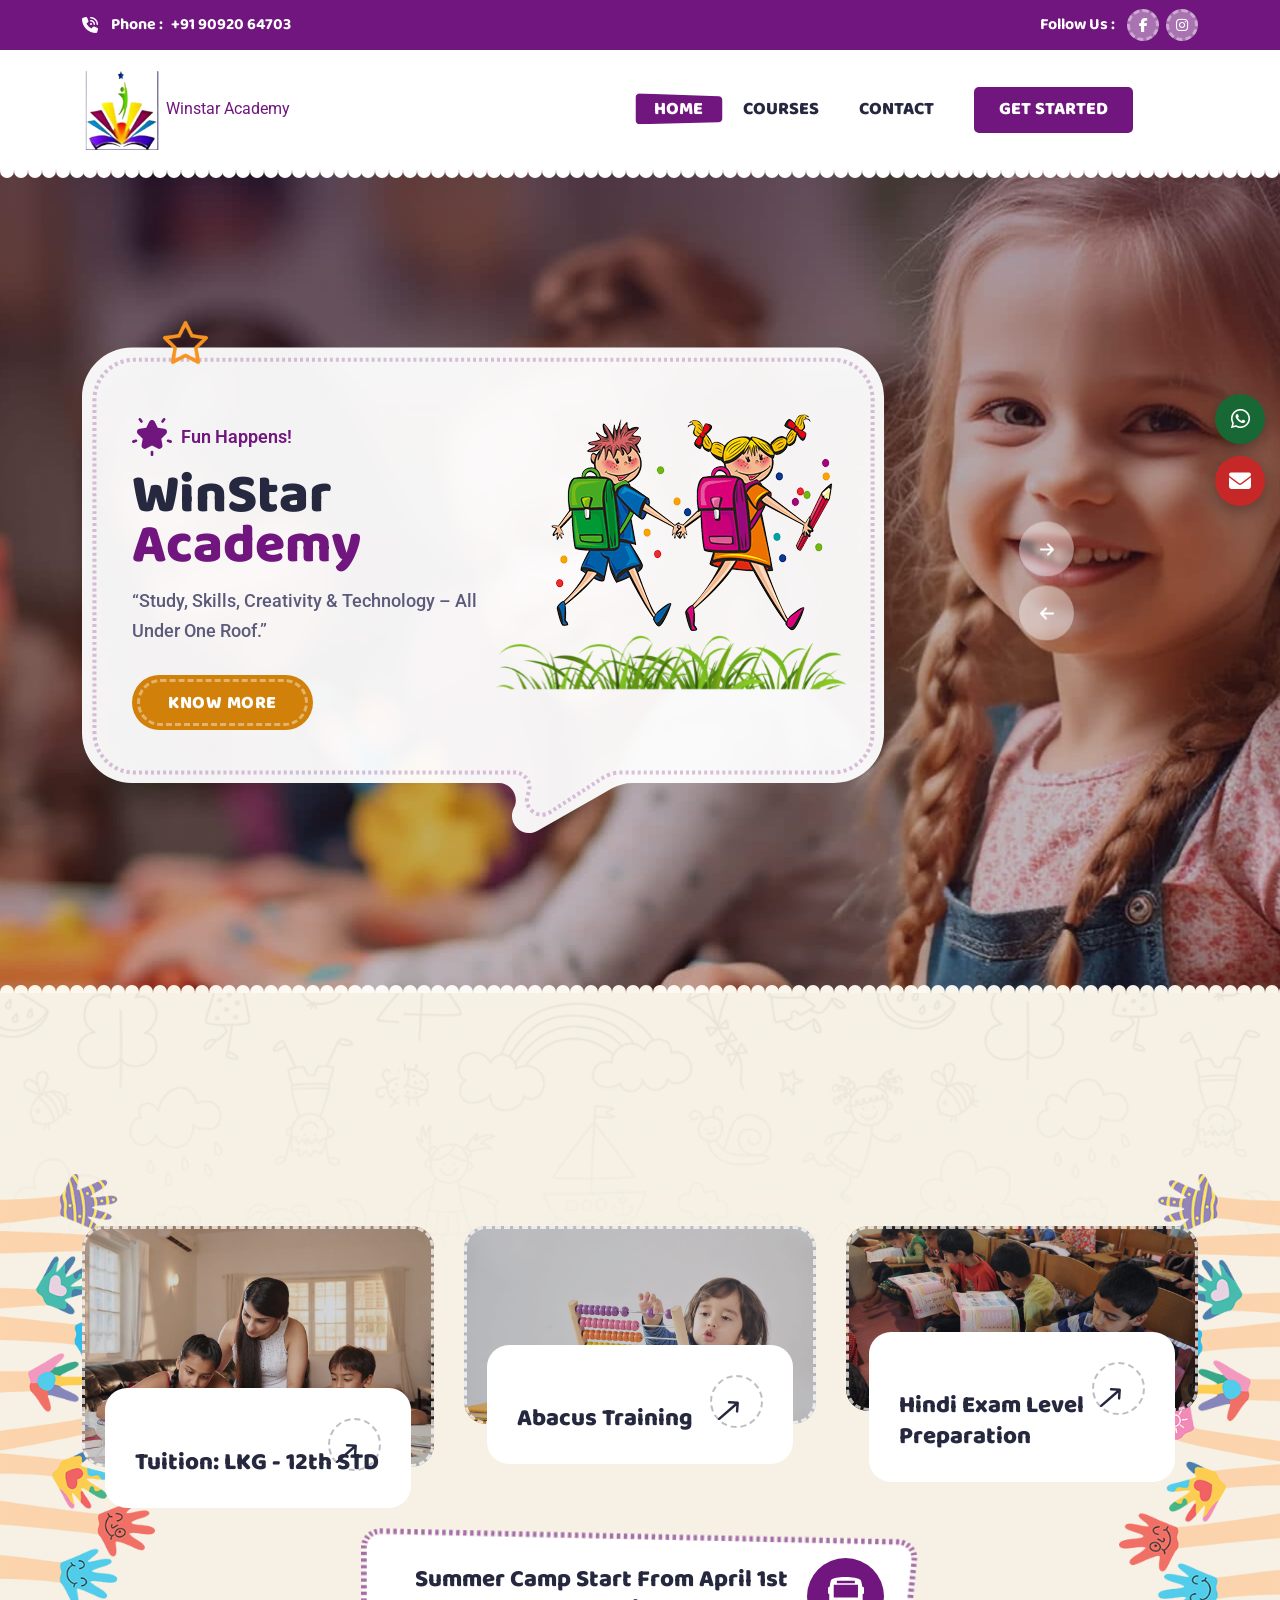
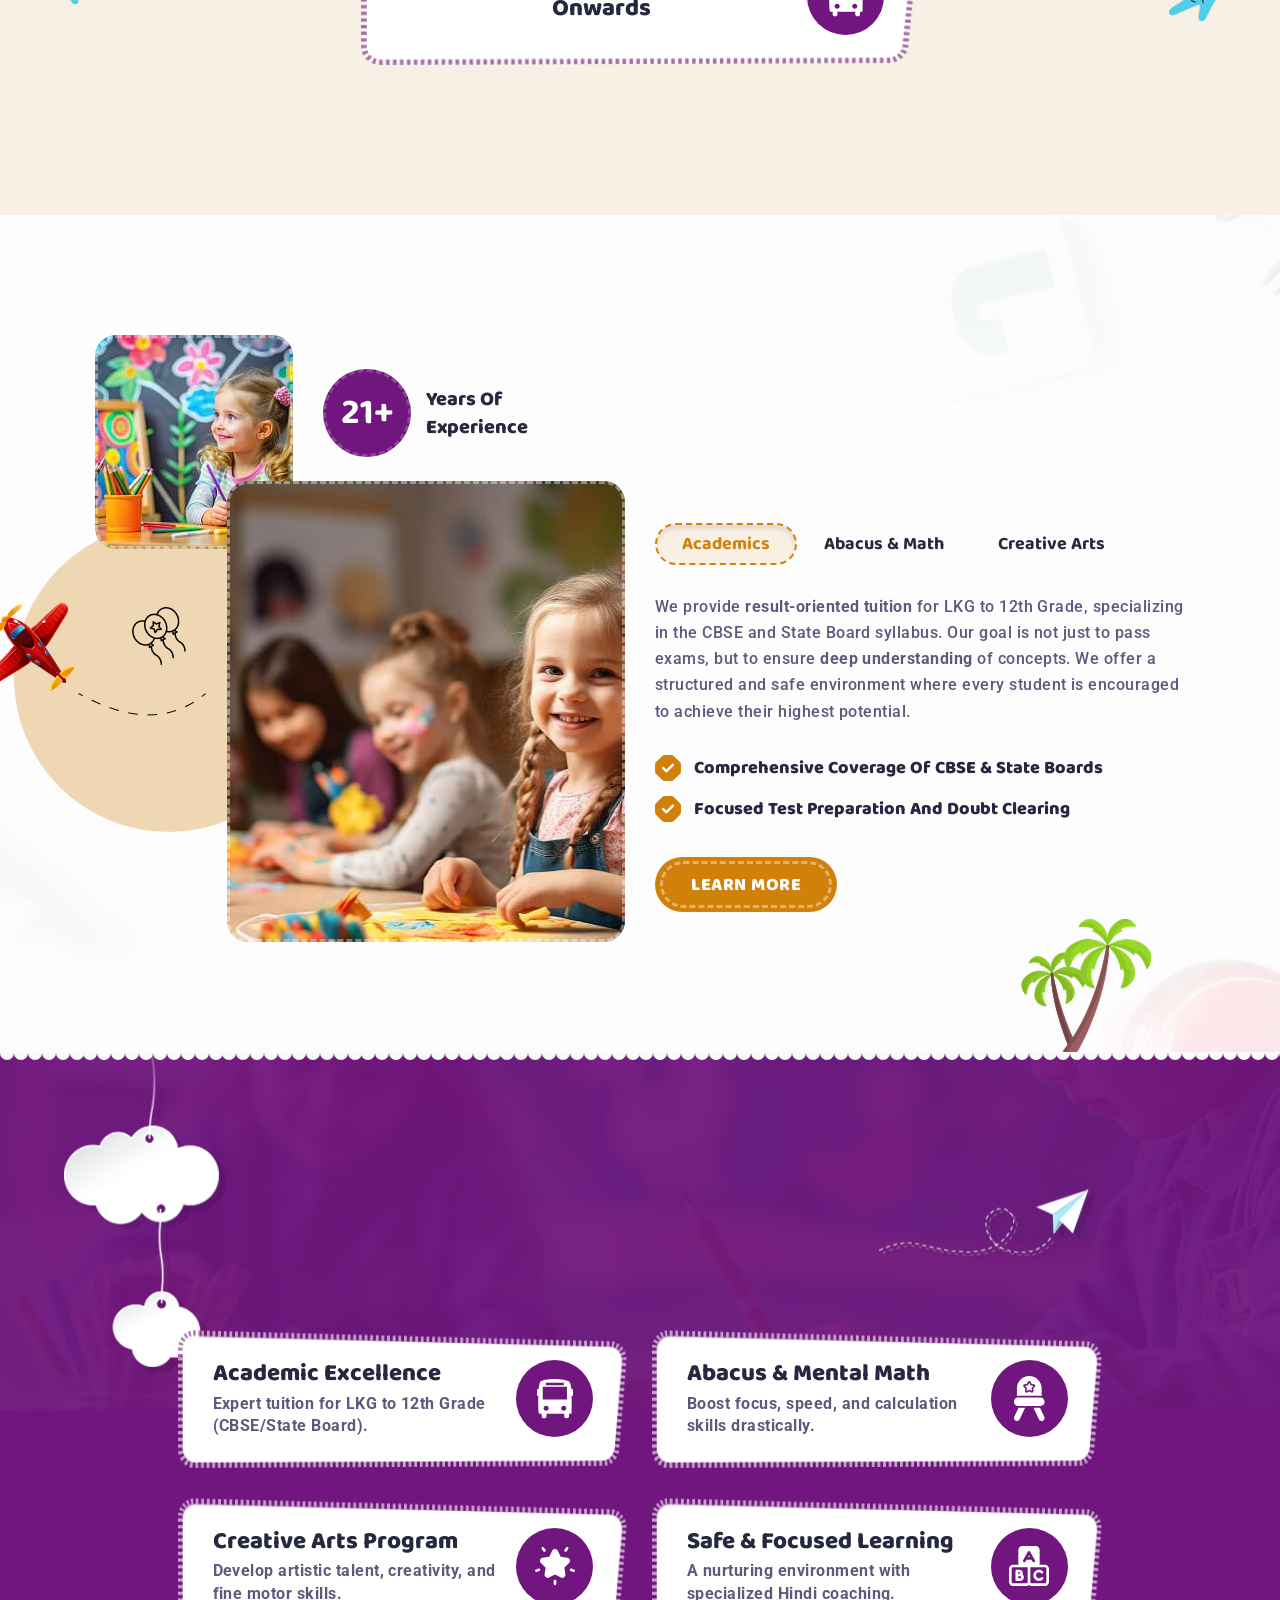
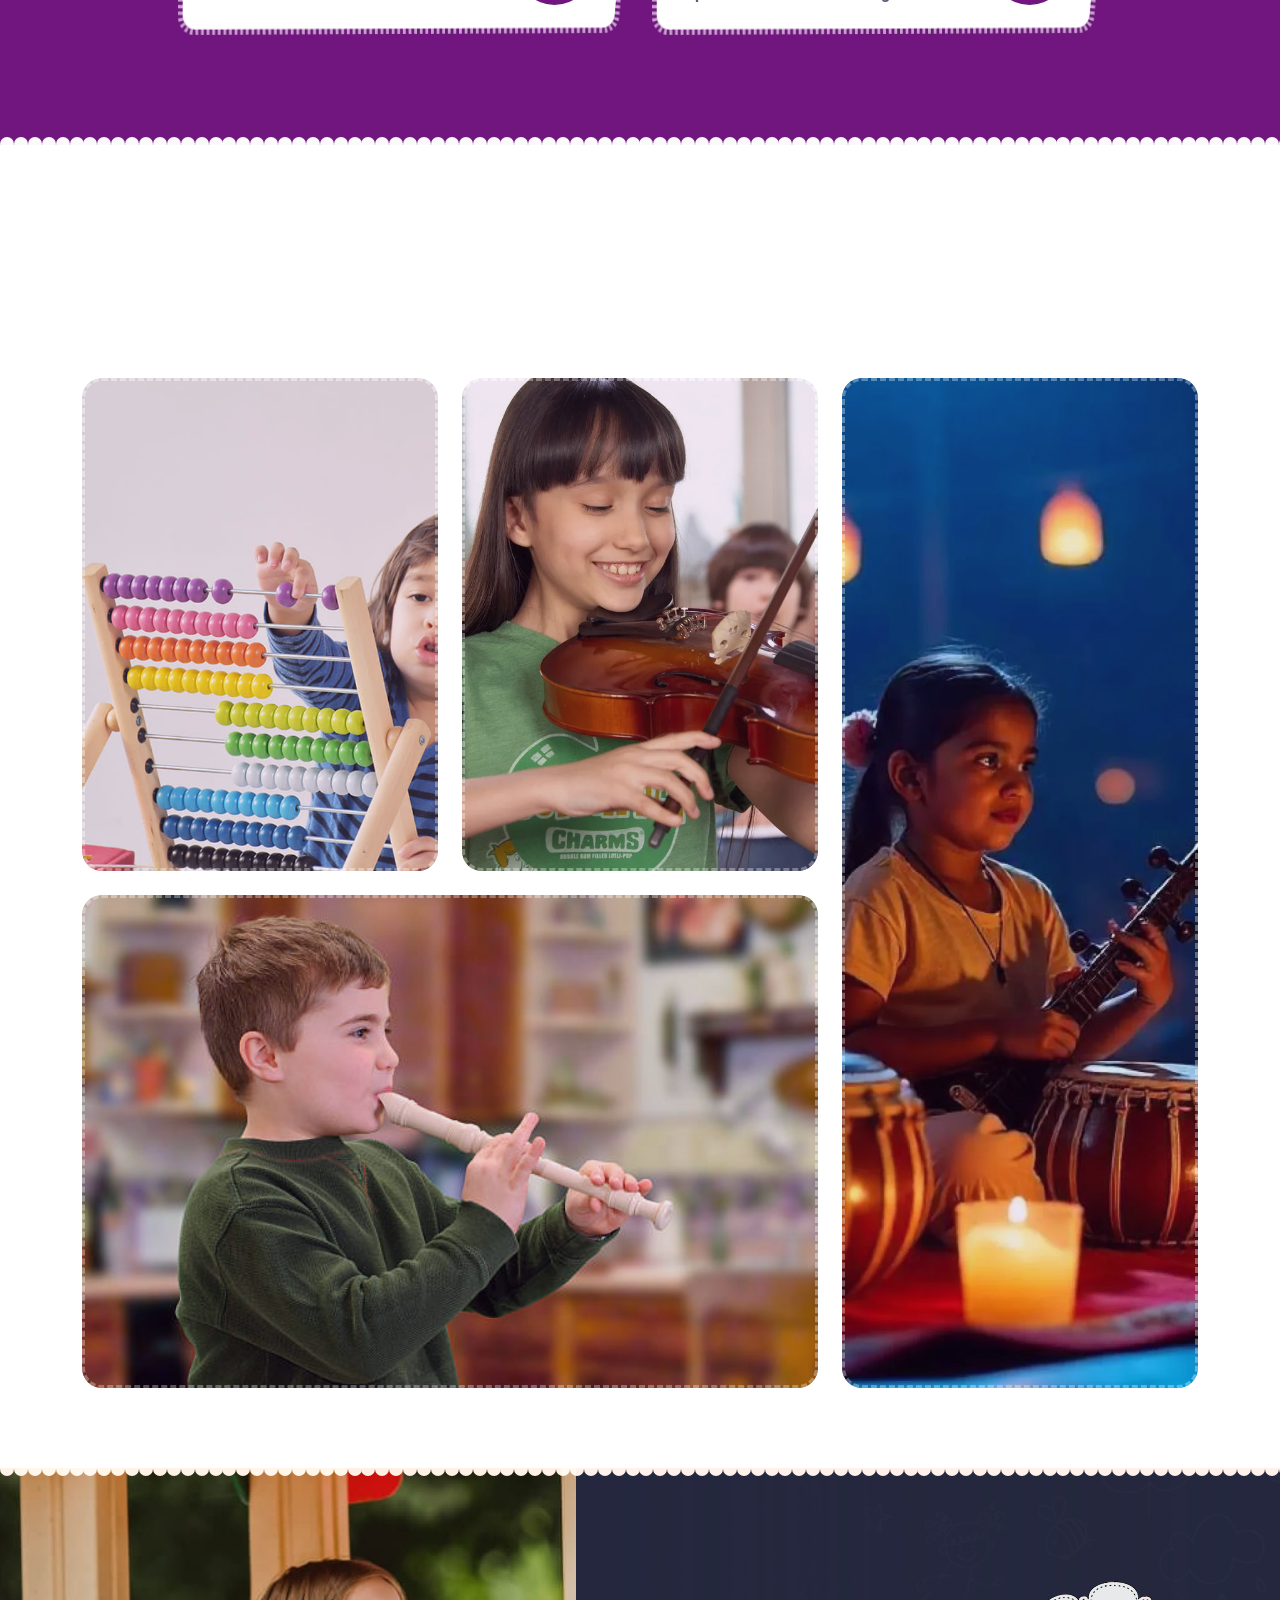
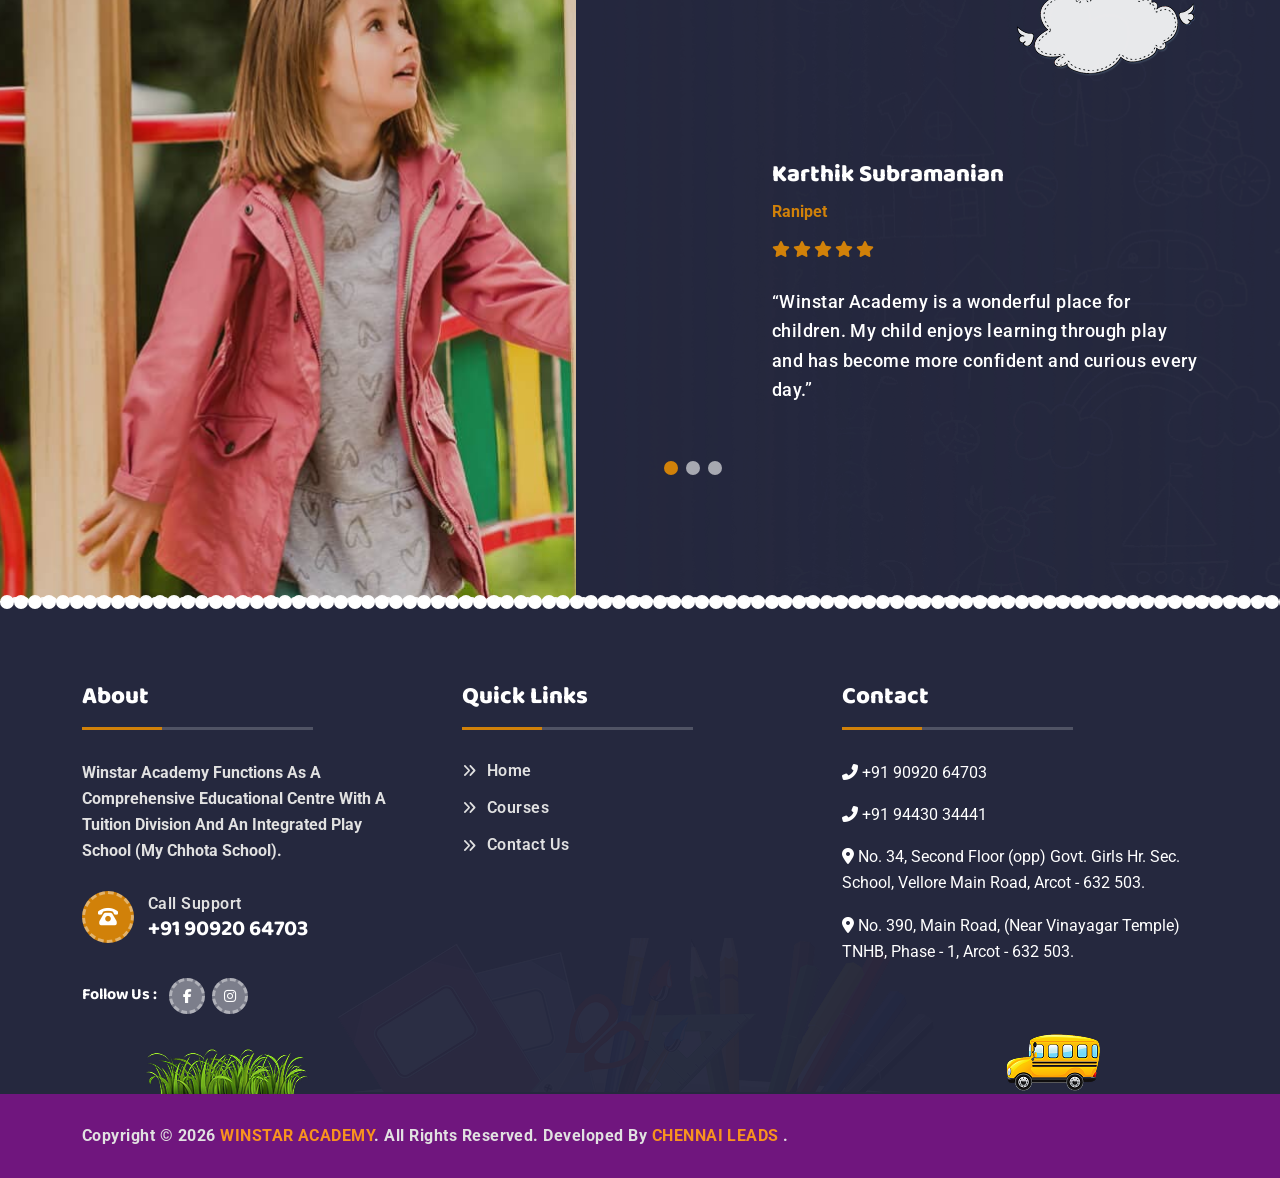
==== index.html @ 358c481d "Update index.html" ====
<!DOCTYPE html>
<html class="no-js" lang="zxx">


<!-- Mirrored from html.vecurosoft.com/toddly/demo/about.html by HTTrack Website Copier/3.x [XR&CO'2014], Fri, 07 Nov 2025 06:05:50 GMT -->
<head>
  <meta charset="utf-8">
  <meta http-equiv="x-ua-compatible" content="ie=edge">
  <title>
   Winstar Academy
  </title>
  <meta name="author" content="">
  <meta name="description" content="">
  <meta name="keywords" content="">
  <meta name="robots" content="">
  <!-- Mobile Specific Metas -->
  <meta name="viewport" content="width=device-width, initial-scale=1, shrink-to-fit=no">
  <!-- Favicons - Place favicon.ico in the root directory -->
 <link rel="icon" href="assets/img/new/favicon.ico" type="image/png">


  <!--==============================
	  Google Fonts
	============================== -->
  <link rel="preconnect" href="https://fonts.googleapis.com/">
  <link rel="preconnect" href="https://fonts.gstatic.com/" crossorigin>
  <link href="https://fonts.googleapis.com/css2?family=Amatic+SC:wght@400;700&amp;family=Baloo+2:wght@400..800&amp;family=Roboto:ital,wght@0,100..900;1,100..900&amp;display=swap" rel="stylesheet">
  <!--==============================
	    All CSS File
	============================== -->
  <!-- Bootstrap -->
  <link rel="stylesheet" href="assets/css/bootstrap.min.css">
  <!-- Fontawesome Icon -->
  <link rel="stylesheet" href="assets/css/fontawesome.min.css">
  <!-- Magnific Popup -->
  <link rel="stylesheet" href="assets/css/magnific-popup.min.css">
  <!-- Slick Slider -->
  <link rel="stylesheet" href="assets/css/swiper-bundle.css">
  <!-- animate css -->
  <link rel="stylesheet" href="assets/css/animate.min.css">
  <!-- Theme Custom CSS -->
  <link rel="stylesheet" href="assets/css/style.css">
  <style>
 .floating-contact {
  position: fixed;
  right: 15px;
  top: 50%;
  transform: translateY(-50%);
  z-index: 9999;

  display: flex;
  flex-direction: column;
  align-items: center;
  gap: 12px;
}

/* Buttons */
.contact-btn {
  width: 50px;
  height: 50px;
  border-radius: 50%;
  border: none;
  cursor: pointer;

  display: flex;
  align-items: center;
  justify-content: center;

  color: #fff;
  font-size: 22px;
  box-shadow: 0 6px 16px rgba(0,0,0,0.3);
}

.whatsapp { background: #176835; }
.call { background: #c62828; }

/* Floating Enquiry Box */
.enquiry-float {
  position: fixed;
  right: 20px;
  width: 260px;
  background: #fff;
  padding: 15px;
  border-radius: 10px;
  box-shadow: 0 10px 30px rgba(0,0,0,0.15);
  z-index: 9999;
    display: none;
}
/* Form */
.enquiry-float form h4 {
  margin-bottom: 10px;
  text-align: center;
}

.enquiry-float input,
.enquiry-float textarea {
  width: 100%;
  padding: 8px;
  margin-bottom: 8px;
  border: 1px solid #ccc;
  border-radius: 4px;
}

.enquiry-btn {
  width: 100%;
  background: #e63946;
  color: #fff;
  border: none;
  padding: 10px;
  border-radius: 5px;
  cursor: pointer;
  font-size: 15px;
}

.enquiry-btn:hover {
  background: #c92f3c;
}
</style>
</head>


<body>
  
<div class="floating-contact">
  <!-- WhatsApp -->
  <a href="https://wa.me/919092064703" target="_blank" class="contact-btn whatsapp">
    <i class="fab fa-whatsapp"></i>
  </a>

  <!-- Call -->
  <button class="contact-btn call" id="callToggle">
    <i class="fas fa-envelope"></i>
  </button>

  <!-- Enquiry Form -->
  <div class="enquiry-float" id="enquiryBox">
  <form>
    <h4>Quick Enquiry</h4>

    <input type="text" placeholder="Name" required>
    <input type="email" placeholder="Email" required>
    <input type="tel" placeholder="Phone" required>
    <textarea placeholder="Message" rows="3" required></textarea>

    <button type="submit" class="enquiry-btn">Submit</button>
  </form>
</div>

</div>

</head>

<body>
  


  <div class="vs-menu-wrapper">
    <div class="vs-menu-area text-center">
      <div class="mobile-logo">
  <a href="index.html"><img src="assets/img/new/logo.png" alt="Toddly" width="80px" class="logo"></a>
        <button class="vs-menu-toggle">
          <i class="fa-solid fa-xmark"></i>
        </button>
      </div>
    
      <div class="vs-mobile-menu">
        <ul>
          <li class="menu-item-has-children">
            <a class="vs-svg-assets" href="index.html">
              Home
            
            </a>
            
          </li>
            <li class="menu-item-has-children">
            <a class="vs-svg-assets" href="courses.html">
      Courses
            
            </a>
            
          </li>
            <li class="menu-item-has-children">
            <a class="vs-svg-assets" href="contact.html">
              Contact 
            
            </a>
            
          </li>
          
        </ul>
      </div>
      <div class="px-20 py-20">
        <div class="sidemenu-contact style2">
          <ul>
            <li>
              <a href="tel:+919092064703" class="sidemenu-link"> +91 90920 64703</a>
            </li>
        
           
          </ul>
        </div>
        <div class="footer-social mb-20">
          <a href="#"><i class="fab fa-facebook-f"></i></a>
       
          <a href="https://www.instagram.com/winstaracademyarcot/?utm_source=ig_web_button_share_sheet"><i class="fab fa-instagram"></i></a>
          
        </div>
       
      </div>
    </div>
  </div>
 
         
        </div>
      </div>
    </div>
  </div>
  
  <header class="vs-header">
    <!-- Header Element -->
    <div class="vs-balls"></div>
    <!-- Header Top -->
 <div class="vs-header__top">
      <div class="container container--custom">
        <div class="row align-items-center justify-content-between gy-1 text-center text-lg-start">
          <div class="col-lg-auto d-none d-lg-block">
            <div class="d-flex align-items-center flex-wrap gap-4">
              <div class="vs-header__info">
                <i class="fa-solid fa-phone-volume"></i>
                <span> Phone : <a href="tel:+919092064703"> +91 90920 64703</a></span>
              </div>
              
            </div>
          </div>
			
          <div class="col-lg-auto">
            <div class="social-style">
              <span class="social-style__label">follow us :</span>
              <a href="#"><i class="fab fa-facebook-f"></i></a>
              <a href="https://www.instagram.com/winstaracademyarcot/?utm_source=ig_web_button_share_sheet"><i class="fab fa-instagram"></i></a>
       
            </div>
          </div>
        </div>
      </div>
    </div>
    <div class="sticky-wrapper">
      <div class="sticky-active">
        <div class="container container--custom">
          <div class="row justify-content-between align-items-center">
            <div class="col">
              <div class="vs-header__logo">
                <a href="index.html"><img src="assets/img/new/logo.png" alt="Toddly" width="80px" class="logo"> Winstar Academy</a>
              </div>
            </div>
            <div class="col-auto">
              <nav class="main-menu d-none d-lg-block">
                <ul>
                  <li class="menu-item-has-children">
                    <a class="vs-svg-assets" href="index.html">
                      Home
                       <svg xmlns="http://www.w3.org/2000/svg" width="87" height="31" viewBox="0 0 87 31" fill="none">
                        <path d="M0 4.14031C0 1.87713 1.87602 0.0646902 4.13785 0.142684L83.1379 2.86682C85.2921 2.94111 87 4.70896 87 6.86445V25.0909C87 27.2642 85.2647 29.0399 83.0919 29.0898L4.09193 30.9059C1.84739 30.9575 0 29.1521 0 26.907V4.14031Z" fill="#70167E"></path>
                      </svg>
                    </a>
                  
                  </li>
                     <li class="menu-item-has-children">
                    <a class="vs-svg-assets" href="courses.html">
                    Courses
                       <svg xmlns="http://www.w3.org/2000/svg" width="87" height="31" viewBox="0 0 87 31" fill="none">
                        <path d="M0 4.14031C0 1.87713 1.87602 0.0646902 4.13785 0.142684L83.1379 2.86682C85.2921 2.94111 87 4.70896 87 6.86445V25.0909C87 27.2642 85.2647 29.0399 83.0919 29.0898L4.09193 30.9059C1.84739 30.9575 0 29.1521 0 26.907V4.14031Z" fill="#70167E"></path>
                      </svg>
                    </a>
                  
                  </li>
                     <li class="menu-item-has-children">
                    <a class="vs-svg-assets" href="contact.html">
                    Contact
                       <svg xmlns="http://www.w3.org/2000/svg" width="87" height="31" viewBox="0 0 87 31" fill="none">
                        <path d="M0 4.14031C0 1.87713 1.87602 0.0646902 4.13785 0.142684L83.1379 2.86682C85.2921 2.94111 87 4.70896 87 6.86445V25.0909C87 27.2642 85.2647 29.0399 83.0919 29.0898L4.09193 30.9059C1.84739 30.9575 0 29.1521 0 26.907V4.14031Z" fill="#70167E"></path>
                      </svg>
                    </a>
                  
                  </li>
                  <li class="menu-item-get-started">
    <a class="get-started-btn" href="contact.html">Get Started</a>
</li>
                </ul>
              </nav>
            </div>
            <div class="col-auto">
              <div class="vs-header__action">
                <div class="d-none d-md-inline-flex align-items-center">
                  <!-- <button class="searchBoxTggler">
                    <i class="far fa-search"></i>
                  </button> -->
                </div>
                <div class="d-none d-xxl-inline-flex">
             
                </div>
                <!-- <div class="d-none d-lg-inline-flex align-items-center">
                  <button class="sideMenuToggler">
                    <svg width="31" height="23" viewBox="0 0 31 23" fill="none" xmlns="http://www.w3.org/2000/svg">
                      <path d="M2.9165 4.5H28.4165C29.6594 4.5 30.6665 3.49292 30.6665 2.25C30.6665 1.00708 29.6594 0 28.4165 0H2.9165C1.67358 0 0.666504 1.00708 0.666504 2.25C0.666504 3.49292 1.67358 4.5 2.9165 4.5Z" fill="currentColor" />
                      <path d="M28.4165 9H2.9165C1.67358 9 0.666504 10.0071 0.666504 11.25C0.666504 12.4929 1.67358 13.5 2.9165 13.5H28.4165C29.6594 13.5 30.6665 12.4929 30.6665 11.25C30.6665 10.0071 29.6594 9 28.4165 9Z" fill="currentColor" />
                      <path d="M28.4165 18H2.9165C1.67358 18 0.666504 19.0071 0.666504 20.25C0.666504 21.4929 1.67358 22.5 2.9165 22.5H28.4165C29.6594 22.5 30.6665 21.4929 30.6665 20.25C30.6665 19.0071 29.6594 18 28.4165 18Z" fill="currentColor" />
                    </svg>
                  </button>
                </div> -->
                <button class="vs-menu-toggle style2 d-inline-block d-lg-none">
                  <i class="fal fa-bars"></i>
                </button>
              </div>
            </div>
          </div>
        </div>
      </div>
    </div>
  </header>
  <main class="vs-main">
    <!-- Hero -->
    <section class="vs-hero overflow-hidden z-index-common parallax-wrap">
      <div class="vs-hero__ele1">
        <img class="parallax-element" src="assets/img/hero/h1-ele-1-1.svg" alt="ele">
      </div>
      <div class="swiper vs-hero__active--zoom">
        <div class="swiper-wrapper">
 <div class="swiper-slide">
            <div class="vs-hero__bg vs-hero__bg--zoom" data-bg-src="assets/img/hero/banner-1-1.jpg"></div>
            <div class="container container--custom">
              <div class="vs-hero__content">
                <div class="vs-hero__shape">
                  <div class="vs-hero__shape--bg vs-hero__anim" data-bg-src="assets/img/hero/hero-shape-1.svg"></div>
                  <span class="vs-hero__title--sub vs-hero__anim">
                  <img src="assets/img/icons/hero-star-icon.svg" alt="hero star icon">
                  fun happens!
                </span>
                  <h1 class="vs-hero__title--main vs-hero__anim">
                                   WinStar<br><span>Academy</span>
                  </h1>
                  <p class="vs-hero__desc vs-hero__anim">
           “Study, Skills, Creativity & Technology – All Under One Roof.”
                  </p>
                  <a href="contact.html" class="vs-btn vs-hero__btn vs-hero__anim"><span
                    class="vs-btn__border"></span>know more</a>
                  <img class="vs-hero__character vs-hero__anim" src="assets/img/hero/hero-character-1.png" alt="Hero Character">
                </div>
              </div>
            </div>
          </div>


          <div class="swiper-slide">
            <div class="vs-hero__bg vs-hero__bg--zoom" data-bg-src="assets/img/hero/banner-1-1.jpg"></div>
            <div class="container container--custom">
              <div class="vs-hero__content">
                <div class="vs-hero__shape">
                  <div class="vs-hero__shape--bg vs-hero__anim" data-bg-src="assets/img/hero/hero-shape-1.svg"></div>
                  <span class="vs-hero__title--sub vs-hero__anim">
                  <img src="assets/img/icons/hero-star-icon.svg" alt="hero star icon">
                  fun happens!
                </span>
                  <h1 class="vs-hero__title--main vs-hero__anim">
                                   WinStar<br><span>Academy</span>
                                   Win Star<span>Academy</span>
                  </h1>
                  <p class="vs-hero__desc vs-hero__anim">
            Safe Place To Learn!", "Best Place To Develop
                  </p>
                  <a href="contact.html" class="vs-btn vs-hero__btn vs-hero__anim"><span
                    class="vs-btn__border"></span>know more</a>
                  <img class="vs-hero__character vs-hero__anim" src="assets/img/hero/hero-character-1.png" alt="Hero Character">
                </div>
              </div>
            </div>
          </div>
          <div class="swiper-slide">
            <div class="vs-hero__bg vs-hero__bg--zoom" data-bg-src="assets/img/hero/banner-1-2.jpg"></div>
            <div class="container container--custom">
              <div class="vs-hero__content">
                <div class="vs-hero__shape">
                  <div class="vs-hero__shape--bg vs-hero__anim" data-bg-src="assets/img/hero/hero-shape-1.svg"></div>
                  <span class="vs-hero__title--sub vs-hero__anim">
                  <img src="assets/img/icons/hero-star-icon.svg" alt="hero star icon">
                  fun happens!
                </span>
                  <h1 class="vs-hero__title--main vs-hero__anim">
                     WinStar<br><span>Academy</span>

                     Win Star<span>Academy</span>
                  </h1>
                  <p class="vs-hero__desc vs-hero__anim">
                   From Concept to Creativity: Your Child's Winning Start.
                  </p>
                  <a href="courses.html" class="vs-btn vs-hero__btn vs-hero__anim"><span
                    class="vs-btn__border"></span>know more</a>
                  <img class="vs-hero__character vs-hero__anim" src="assets/img/hero/hero-character-1.png" alt="Hero Character">
                </div>
              </div>
            </div>
          </div>
        </div>
        <div class="vs-hero__direction">
          <div class="vs-swiper-button-next">
            <i class="fa-solid fa-arrow-right"></i>
          </div>
          <div class="vs-swiper-button-prev">
            <i class="fa-solid fa-arrow-left"></i>
          </div>
        </div>
      </div>
      <div class="vs-balls vs-balls--screen" data-balls-bottom="-6px" data-balls-color="#f6f1e4"></div>
    </section>
    <!-- Hero End -->
    <!-- Vs Service Area -->
    <section class="vs-service--area animation-active z-index-common space overflow-hidden" data-bg-src="assets/img/service/service-bg.png">
      <img src="assets/img/elements/service-ele-1.svg" alt="elements1" class="vs-service--ele1 wow animate__fadeInLeft" data-wow-delay="0.25s">
      <img src="assets/img/elements/service-ele-2.svg" alt="elements1" class="vs-service--ele2 wow animate__fadeInRight" data-wow-delay="0.45s">
      <div class="container">
        <div class="row">
          <div class="col-lg-8 mx-auto">
            <div class="vs-title text-center title-anime animation-style2">
              <div class="title-anime__wrap">
                <span class="vs-title__sub">Choose Us</span>
                <h2 class="vs-title__main">Education <span>For Kids</span></h2>
              </div>
            </div>
          </div>
        </div>
        <div class="z-index-common">
          <div class="row justify-content-center swiper vs-carousel vs-carousel--service z-index-common pl-0" data-xl="3" data-loop="true" data-autoplay-delay="6000" data-nav-next=".nav-next-2" data-nav-prev=".nav-prev-1">
            <div class="swiper-wrapper">
              <div class="col-lg-4 col-md-6 swiper-slide">
                <div class="vs-service wow animate__fadeInUp" data-wow-delay="0.25s">
                  <div class="vs-service__figure">
                    <a href="courses.html" class="vs-service__image--link">
                      <img class="vs-service__image" src="assets/img/new/TUITION.webp" alt="vs service image">
                    </a>
                  </div>
                  <div class="vs-service__content">
                    <div class="vs-service__header">
                      <span class="vs-service__icon">
                      
                    </span>
                    </div>
                    <a class="vs-service__heading--link" href="courses.html">
                      <h3 class="vs-service__heading">Tuition: LKG - 12th STD</h3>
                    </a>
                    <a href="courses.html" class="vs-service__link">
                      <svg width="22" height="21" viewBox="0 0 22 21" fill="none" xmlns="http://www.w3.org/2000/svg">
                        <path d="M1.39045 17.9495L17.6245 3.81022L11.9467 3.41092C11.6162 3.39253 11.307 3.24133 11.0897 2.99157C10.3795 2.16137 11.0268 0.887081 12.116 0.97149L20.7679 1.567C21.4447 1.61318 21.9555 2.20013 21.9077 2.87686L21.3019 11.5281C21.2154 13.1944 18.7024 13.0128 18.8562 11.3514L19.2524 5.64459L3.0003 19.7995C2.48691 20.2625 1.69228 20.2096 1.24372 19.6835C0.800172 19.1667 0.86807 18.3864 1.39045 17.9495Z" fill="currentColor" />
                      </svg>
                    </a>
                  </div>
                </div>
              </div>
              <div class="col-lg-4 col-md-6 swiper-slide">
                <div class="vs-service wow animate__fadeInUp" data-wow-delay="0.35s">
                  <div class="vs-service__figure">
                    <a href="courses.html" class="vs-service__image--link">
                      <img class="vs-service__image" src="assets/img/new/abacus.jpg" alt="vs service image">
                    </a>
                  </div>
                  <div class="vs-service__content">
                    <div class="vs-service__header">
                      <span class="vs-service__icon">
                     
                    </span>
                    </div>
                    <a class="vs-service__heading--link" href="courses.html">
                      <h3 class="vs-service__heading">Abacus Training</h3>
                    </a>
                    <a href="courses.html" class="vs-service__link">
                      <svg width="22" height="21" viewBox="0 0 22 21" fill="none" xmlns="http://www.w3.org/2000/svg">
                        <path d="M1.39045 17.9495L17.6245 3.81022L11.9467 3.41092C11.6162 3.39253 11.307 3.24133 11.0897 2.99157C10.3795 2.16137 11.0268 0.887081 12.116 0.97149L20.7679 1.567C21.4447 1.61318 21.9555 2.20013 21.9077 2.87686L21.3019 11.5281C21.2154 13.1944 18.7024 13.0128 18.8562 11.3514L19.2524 5.64459L3.0003 19.7995C2.48691 20.2625 1.69228 20.2096 1.24372 19.6835C0.800172 19.1667 0.86807 18.3864 1.39045 17.9495Z" fill="currentColor" />
                      </svg>
                    </a>
                  </div>
                </div>
              </div>
              <div class="col-lg-4 col-md-6 swiper-slide">
                <div class="vs-service wow animate__fadeInUp" data-wow-delay="0.45s">
                  <div class="vs-service__figure">
                    <a href="courses.html" class="vs-service__image--link">
                      <img class="vs-service__image" src="assets/img/new/hoindi.jpg" alt="vs service image">
                    </a>
                  </div>
                  <div class="vs-service__content">
                    <div class="vs-service__header">
                      <span class="vs-service__icon">
                      
                    </span>
                    </div>
                    <a class="vs-service__heading--link" href="courses.html">
                      <h3 class="vs-service__heading">Hindi Exam Level Preparation</h3>
                    </a>
                    <a href="courses.html" class="vs-service__link">
                      <svg width="22" height="21" viewBox="0 0 22 21" fill="none" xmlns="http://www.w3.org/2000/svg">
                        <path d="M1.39045 17.9495L17.6245 3.81022L11.9467 3.41092C11.6162 3.39253 11.307 3.24133 11.0897 2.99157C10.3795 2.16137 11.0268 0.887081 12.116 0.97149L20.7679 1.567C21.4447 1.61318 21.9555 2.20013 21.9077 2.87686L21.3019 11.5281C21.2154 13.1944 18.7024 13.0128 18.8562 11.3514L19.2524 5.64459L3.0003 19.7995C2.48691 20.2625 1.69228 20.2096 1.24372 19.6835C0.800172 19.1667 0.86807 18.3864 1.39045 17.9495Z" fill="currentColor" />
                      </svg>
                    </a>
                  </div>
                </div>
              </div>
              <div class="col-lg-4 col-md-6 swiper-slide">
                <div class="vs-service wow animate__fadeInUp" data-wow-delay="0.55s">
                  <div class="vs-service__figure">
                    <a href="courses.html" class="vs-service__image--link">
                      <img class="vs-service__image" src="assets/img/new/drawing.webp" alt="vs service image">
                    </a>
                  </div>
                  <div class="vs-service__content">
                    <div class="vs-service__header">
                      <span class="vs-service__icon">
              
                    </span>
                    </div>
                    <a class="vs-service__heading--link" href="#">
                      <h3 class="vs-service__heading">Drawing & Sketching</h3>
                    </a>
                    <a href="courses.html" class="vs-service__link">
                      <svg width="22" height="21" viewBox="0 0 22 21" fill="none" xmlns="http://www.w3.org/2000/svg">
                        <path d="M1.39045 17.9495L17.6245 3.81022L11.9467 3.41092C11.6162 3.39253 11.307 3.24133 11.0897 2.99157C10.3795 2.16137 11.0268 0.887081 12.116 0.97149L20.7679 1.567C21.4447 1.61318 21.9555 2.20013 21.9077 2.87686L21.3019 11.5281C21.2154 13.1944 18.7024 13.0128 18.8562 11.3514L19.2524 5.64459L3.0003 19.7995C2.48691 20.2625 1.69228 20.2096 1.24372 19.6835C0.800172 19.1667 0.86807 18.3864 1.39045 17.9495Z" fill="currentColor" />
                      </svg>
                    </a>
                  </div>
                </div>
              </div>
                <div class="col-lg-4 col-md-6 swiper-slide">
                <div class="vs-service wow animate__fadeInUp" data-wow-delay="0.55s">
                  <div class="vs-service__figure">
                    <a href="courses.html" class="vs-service__image--link">
                      <img class="vs-service__image" src="assets/img/spoken.jpg" alt="vs service image">
                    </a>
                  </div>
                  <div class="vs-service__content">
                    <div class="vs-service__header">
                      <span class="vs-service__icon">
              
                    </span>
                    </div>
                    <a class="vs-service__heading--link" href="#">
                      <h3 class="vs-service__heading">Spoken English</h3>
                    </a>
                    <a href="courses.html" class="vs-service__link">
                      <svg width="22" height="21" viewBox="0 0 22 21" fill="none" xmlns="http://www.w3.org/2000/svg">
                        <path d="M1.39045 17.9495L17.6245 3.81022L11.9467 3.41092C11.6162 3.39253 11.307 3.24133 11.0897 2.99157C10.3795 2.16137 11.0268 0.887081 12.116 0.97149L20.7679 1.567C21.4447 1.61318 21.9555 2.20013 21.9077 2.87686L21.3019 11.5281C21.2154 13.1944 18.7024 13.0128 18.8562 11.3514L19.2524 5.64459L3.0003 19.7995C2.48691 20.2625 1.69228 20.2096 1.24372 19.6835C0.800172 19.1667 0.86807 18.3864 1.39045 17.9495Z" fill="currentColor" />
                      </svg>
                    </a>
                  </div>
                </div>
              </div>
            </div>
          </div>
          <div class="nav-prev-1">
            <svg width="57" height="20" viewBox="0 0 57 20" fill="none" xmlns="http://www.w3.org/2000/svg" xmlns:xlink="http://www.w3.org/1999/xlink">
              <mask id="mask0_318_7638" style="mask-type:alpha" maskUnits="userSpaceOnUse" x="0" y="0" width="57" height="20">
                <rect width="57" height="20" transform="matrix(-1 0 0 1 57 0)" fill="url(#pattern0_318_7638)" />
              </mask>
              <g mask="url(#mask0_318_7638)">
                <rect width="84" height="42" transform="matrix(-1 0 0 1 70 -14)" fill="currentColor" />
              </g>
              <defs>
                <pattern id="pattern0_318_7638" patternContentUnits="objectBoundingBox" width="1" height="1">
                  <use xlink:href="#image0_318_7638" transform="scale(0.0175439 0.05)" />
                </pattern>
                <image id="image0_318_7638" width="57" height="20" preserveAspectRatio="none" xlink:href="[data-uri]" />
              </defs>
            </svg>
          </div>
          <div class="nav-next-2">
            <svg width="57" height="20" viewBox="0 0 57 20" fill="none" xmlns="http://www.w3.org/2000/svg" xmlns:xlink="http://www.w3.org/1999/xlink">
              <mask id="mask0_318_7635" style="mask-type:alpha" maskUnits="userSpaceOnUse" x="0" y="0" width="57" height="20">
                <rect width="57" height="20" fill="url(#pattern0_318_7635)" />
              </mask>
              <g mask="url(#mask0_318_7635)">
                <rect x="-13" y="-14" width="84" height="42" fill="currentColor" />
              </g>
              <defs>
                <pattern id="pattern0_318_7635" patternContentUnits="objectBoundingBox" width="1" height="1">
                  <use xlink:href="#image0_318_7635" transform="scale(0.0175439 0.05)" />
                </pattern>
                <image id="image0_318_7635" width="57" height="20" preserveAspectRatio="none" xlink:href="[data-uri]" />
              </defs>
            </svg>

          </div>
          <div class="col-lg-6 mx-auto text-center wow animate__fadeInUp" data-wow-delay="0.2s"
           style="margin-top:20px ;">
  <div class="vs-session">
    <img class="vs-session__bg" src="assets/img/elements/session-main-block.png" alt="" />
    
    <div class="vs-session__content">
      <h3 class="vs-session__title">Summer Camp Start From April 1st Onwards</h3>
      <!-- <time class="vs-session__time" datetime="08:00">Expert tuition for LKG to 12th Grade (CBSE/State Board).</time> -->
    </div>

    <span class="vs-session__icon">
      <img src="assets/img/icons/session-icon-h1-1-1.svg" alt="session icon" />
    </span>
  </div>
</div>

          </div>
        </div>
      </div>
    </section>
    <!-- Vs Service Area End -->
    <!-- About -->


<section class="vs-about--section space space-extra-bottom z-index-common parallax-wrap overflow-hidden" data-bg-src="assets/img/about/vs-about-h1-bg.png">
  <img src="assets/img/about/vs-about-h1-ele-4.png" alt="elements" class="vs-about--ele1 wow animate__fadeInUp" data-wow-delay="0.35s" />
  <div class="container">
    <div class="row align-items-center">
      <div class="col-lg-6 mb-30 wow animate__fadeInUp" data-wow-delay="0.25s">
        <div class="vs-about--image">
          <div class="vs-about--image__figure1 wow animate__fadeInUp" data-wow-delay="0.25s">
            <img src="assets/img/about/vs-about-h1-1.jpg" alt="about image" width="198" height="214" loading="lazy" />
          </div>
          <div class="vs-about--image__figure2 wow animate__fadeInUp" data-wow-delay="0.35s">
            <img src="assets/img/about/vs-about-h1-2.jpg" alt="about image" width="400" height="461" loading="lazy" />
          </div>
          <div class="vs-about--image__ele1 parallax-element" data-move="80">
            <img src="assets/img/about/vs-about-h1-ele-1.svg" alt="elements" />
          </div>
          <div class="vs-about--image__ele2 parallax-element" data-move="50">
            <img src="assets/img/about/vs-about-h1-ele-2.svg" alt="elements" />
          </div>
          <div class="vs-about--image__ele3 wow animate__zoomIn" data-wow-delay="0.55s"></div>
          <div class="vs-about--yoe">
            <span class="vs-about--yoe__number">21+</span>
            <span class="vs-about--yoe__text">years of experience</span>
          </div>
        </div>
      </div>
      <div class="col-lg-6 mb-30 wow animate__fadeInUp" data-wow-delay="0.45s">
        <div class="vs-about--right">
          <div class="vs-title title-anime animation-style2">
            <div class="title-anime__wrap">
              <span class="vs-title__sub">Win Star Academy: Safe Place To Learn!</span>
              <h2 class="vs-title__main">
                The <strong>Best Place</strong> To <span>Develop</span> Skills
              </h2>
            </div>
          </div>
          <div class="vs-about--story">
            <div class="vs-about--story__tab mb-30">
              <ul class="nav nav-tabs" id="myTab" role="tablist">
                <li class="nav-item" role="presentation">
                  <button
                    class="nav-link active"
                    id="history-tab"
                    data-bs-toggle="tab"
                    data-bs-target="#history-tab-pane"
                    type="button"
                    role="tab"
                    aria-controls="history-tab-pane"
                    aria-selected="true"
                  >
                    Academics
                  </button>
                </li>
                <li class="nav-item" role="presentation">
                  <button
                    class="nav-link"
                    id="home-tab"
                    data-bs-toggle="tab"
                    data-bs-target="#home-tab-pane"
                    type="button"
                    role="tab"
                    aria-controls="home-tab-pane"
                    aria-selected="false"
                  >
                    Abacus & Math
                  </button>
                </li>
                <li class="nav-item" role="presentation">
                  <button
                    class="nav-link"
                    id="profile-tab"
                    data-bs-toggle="tab"
                    data-bs-target="#profile-tab-pane"
                    type="button"
                    role="tab"
                    aria-controls="profile-tab-pane"
                    aria-selected="false"
                  >
                    Creative Arts
                  </button>
                </li>
              </ul>
            </div>
            <div class="tab-content" id="myTabContent">
              <div
                class="tab-pane fade show active"
                id="history-tab-pane"
                role="tabpanel"
                aria-labelledby="history-tab"
                tabindex="0"
              >
                <p class="vs-about__text vs-text">
                  We provide <strong>result-oriented tuition</strong> for LKG to 12th Grade, specializing in the CBSE and State Board syllabus. Our goal is not just to pass exams, but to ensure <strong>deep understanding</strong> of concepts. We offer a structured and safe environment where every student is encouraged to achieve their highest potential.
                </p>
                <ul class="vs-list pt-15 mb-35">
                  <li>Comprehensive Coverage of CBSE & State Boards</li>
                  <li>Focused Test Preparation and Doubt Clearing</li>
                </ul>
                <a href="contact.html" class="vs-btn"><span class="vs-btn__border"></span>learn More</a>
              </div>
              <div
                class="tab-pane fade"
                id="home-tab-pane"
                role="tabpanel"
                aria-labelledby="home-tab"
                tabindex="0"
              >
                <p class="vs-about__text vs-text">
                  Unlock your child's full cognitive power with our specialized <strong>Abacus Mental Math</strong> program. This training dramatically improves focus, concentration, speed, and accuracy in calculations—skills vital for all academic areas. It’s truly the <strong>Best Place to Develop</strong> mental agility!
                </p>
                <ul class="vs-list pt-15 mb-35">
                  <li>Certified Abacus Training for All Levels</li>
                  <li>Boost Concentration and Problem-Solving Skills</li>
                </ul>
                <a href="contact.html" class="vs-btn"><span class="vs-btn__border"></span>Start a Free Trial</a>
              </div>
              <div
                class="tab-pane fade"
                id="profile-tab-pane"
                role="tabpanel"
                aria-labelledby="profile-tab"
                tabindex="0"
              >
                <p class="vs-about__text vs-text">
                  Encourage creativity and self-expression through our <strong>Creative Drawing and Arts</strong> classes. We offer a safe and inspiring space for students to explore their artistic talents, develop fine motor control, and build confidence outside of traditional academics.
                </p>
                <ul class="vs-list pt-15 mb-35">
                  <li>Programs for All Ages and Skill Levels</li>
                  <li>Nurturing Imagination and Artistic Techniques</li>
                </ul>
                <a href="contact.html" class="vs-btn"><span class="vs-btn__border"></span>View More</a>
              </div>
            </div>
          </div>
        </div>
      </div>
    </div>
  </div>
</section>

    <!-- About End -->
    <!-- Vs Session Time Area -->
 <section class="vs-session--area space space-extra-bottom bg-theme-color-1 z-index-common overflow-hidden">
  <div class="vs-session--bg-image" data-vs-gsap-parallax-speed="5" data-vs-gsap-parallax-zoom>
    <img src="assets/img/session/session-bg.png" alt="session bg" />
  </div>
  <div class="vs-session--ele1" data-vs-gsap-parallax-speed="2" data-vs-gsap-parallax-zoom>
    <img src="assets/img/session/session-ele-1.png" alt="session ele" />
  </div>
  <div class="vs-session--ele2" data-vs-gsap-parallax-speed="5" data-vs-gsap-parallax-zoom>
    <img src="assets/img/session/session-ele-2.png" alt="session ele" />
  </div>
  <div class="container">
    <div class="row justify-content-center">
      <div class="col-lg-7 wow animate__fadeInUp" data-wow-delay="0.15s">
        <div class="vs-title text-center title-anime animation-style2">
          <div class="title-anime__wrap">
            <span class="vs-title__sub text-white">Why Choose Us?</span>
            <h2 class="vs-title__main text-white px-xl-5">The Complete <strong>Winning Start</strong> for Your Child.</h2>
          </div>
        </div>
      </div>
      <div class="col-lg-10">
        <div class="row gx-30">
          <div class="col-lg-6 wow animate__fadeInUp" data-wow-delay="0.2s">
            <div class="vs-session">
              <img class="vs-session__bg" src="assets/img/elements/session-main-block.png" alt="" />
              <div class="vs-session__content">
                <h3 class="vs-session__title">Academic Excellence</h3>
                <time class="vs-session__time" datetime="08:00">Expert tuition for LKG to 12th Grade (CBSE/State Board).</time>
              </div>
              <span class="vs-session__icon">
                <img src="assets/img/icons/session-icon-h1-1-1.svg" alt="session icon" />
              </span>
            </div>
          </div>
          <div class="col-lg-6 wow animate__fadeInUp" data-wow-delay="0.3s">
            <div class="vs-session">
              <img class="vs-session__bg" src="assets/img/elements/session-main-block.png" alt="" />
              <div class="vs-session__content">
                <h3 class="vs-session__title">Abacus & Mental Math</h3>
                <time class="vs-session__time" datetime="08:00">Boost focus, speed, and calculation skills drastically.</time>
              </div>
              <span class="vs-session__icon">
                <img src="assets/img/icons/session-icon-h1-1-2.svg" alt="session icon" />
              </span>
            </div>
          </div>
          <div class="col-lg-6 wow animate__fadeInUp" data-wow-delay="0.4s">
            <div class="vs-session">
              <img class="vs-session__bg" src="assets/img/elements/session-main-block.png" alt="" />
              <div class="vs-session__content">
                <h3 class="vs-session__title">Creative Arts Program</h3>
                <time class="vs-session__time" datetime="08:00">Develop artistic talent, creativity, and fine motor skills.</time>
              </div>
              <span class="vs-session__icon">
                <img src="assets/img/icons/session-icon-h1-1-3.svg" alt="session icon" />
              </span>
            </div>
          </div>
          <div class="col-lg-6 wow animate__fadeInUp" data-wow-delay="0.5s">
            <div class="vs-session">
              <img class="vs-session__bg" src="assets/img/elements/session-main-block.png" alt="" />
              <div class="vs-session__content">
                <h3 class="vs-session__title">Safe & Focused Learning</h3>
                <time class="vs-session__time" datetime="08:00">A nurturing environment with specialized Hindi coaching.</time>
              </div>
              <span class="vs-session__icon">
                <img src="assets/img/icons/session-icon-h1-1-4.svg" alt="session icon" />
              </span>
            </div>
          </div>
        </div>
      </div>
    </div>
  </div>
  <div class="vs-balls vs-balls--screen" data-balls-top="-6px" data-balls-color="#F8F8F8"></div>
  <div class="vs-balls vs-balls--screen" data-balls-bottom="-6px" data-balls-color="#F8F8F8"></div>
</section>

    <!-- Vs Session Time Area End -->
    <!-- Vs Gallery Area -->
    <section class="vs-gallery--area space space-extra-bottom overflow-hidden">
      <div class="container">
        <div class="row">
          <div class="col-lg-8 mx-auto">
            <div class="vs-title text-center title-anime animation-style2">
              <div class="title-anime__wrap">
                <span class="vs-title__sub">Gallery</span>
                <h2 class="vs-title__main">Our Gallery</h2>
              </div>
            </div>
          </div>
        </div>
        <div class="vs-gallery--row">
          <div class="vs-gallery vs-gallery--col1 wow animate__fadeInUp" data-wow-delay="0.25s">
            <div class="vs-gallery__figure">
              <a class="vs-gallery__image--link" href="#">
                <img class="vs-gallery__image" src="assets/img/new/abacus.jpg" alt="Gallery" loading="lazy">
              </a>
            </div>
            <div class="vs-gallery__hover">
              <a href="assets/img/new/abacus.jpg" class="vs-gallery__icon popup-image">
                <i class="fa-solid fa-eye"></i>
              </a>
          
            </div>
          </div>
          <div class="vs-gallery vs-gallery--col2 wow animate__fadeInUp" data-wow-delay="0.35s">
            <div class="vs-gallery__figure">
              <a class="vs-gallery__image--link" href="#">
                <img class="vs-gallery__image" src="assets/img/new/veena.webp" alt="Gallery" loading="lazy">
              </a>
            </div>
            <div class="vs-gallery__hover">
              <a href="assets/img/new/veena.webp" class="vs-gallery__icon popup-image">
                <i class="fa-solid fa-eye"></i>
              </a>
            
            </div>
          </div>
          <div class="vs-gallery vs-gallery--col3 wow animate__fadeInUp" data-wow-delay="0.45s">
            <div class="vs-gallery__figure">
              <a class="vs-gallery__image--link" href="3">
                <img class="vs-gallery__image" src="assets/img/new/carnatic.webp" alt="Gallery" loading="lazy">
              </a>
            </div>
            <div class="vs-gallery__hover">
              <a href="assets/img/new/carnatic.webp" class="vs-gallery__icon popup-image">
                <i class="fa-solid fa-eye"></i>
              </a>
            
            </div>
          </div>
          <div class="vs-gallery vs-gallery--col4 wow animate__fadeInUp" data-wow-delay="0.55s">
            <div class="vs-gallery__figure">
              <a class="vs-gallery__image--link" href="#">
                <img class="vs-gallery__image" src="assets/img/new/flut.jpg" alt="Gallery" loading="lazy">
              </a>
            </div>
            <div class="vs-gallery__hover">
              <a href="assets/img/new/flut.jpg" class="vs-gallery__icon popup-image">
                <i class="fa-solid fa-eye"></i>
              </a>
             
            </div>
          </div>
        </div>
       
      </div>
    </section>
    <!-- Vs Gallery Area End -->
    <!-- VS Grade Programs -->
   
    <!-- VS Grade Programs End -->
    <!-- Class -->
    
    <!-- Feature End -->
    <!-- FAQ Feedback -->
   <section class="bg-title z-index-common space overflow-hidden">
  <img src="assets/img/elements/sec-divider-ele1.svg" alt="sec-divider-ele1" class="sec-ele1 position-absolute start-0 end-0 bottom-0 z-index-n2">
  
  <div class="feedback-image" data-bg-src="assets/img/feedback/feedback-image-1-1.jpg"></div>
  <div class="feedback-image--right" data-bg-src="assets/img/feedback/feedback-image-1-2.png"></div>
  <img class="feedback--ele1 wow animate__fadeInRight" data-wow-delay="0.35s" src="assets/img/feedback/vs-feedback-ele-1.png" alt="elements">

  <div class="container">
    <div class="row justify-content-end">
      <div class="col-lg-7">
        <div class="feedback-wrapper">
          <div class="vs-title vs-title--style2 title-anime animation-style2 text-center text-lg-start">
            <div class="title-anime__wrap">
              <span class="vs-title__sub">FAQ & Feedback</span>
              <h2 class="vs-title__main pe-xl-3">
                Customer <span>Feedback</span> for Winstar Academy
              </h2>
            </div>
          </div>

          <div class="swiper feedback-slider">
            <div class="swiper-wrapper">

              <!-- Feedback Slide 1 -->
              <div class="swiper-slide">
                <div class="feedback-block">
                  <div class="feedback-block__image">
                    <!-- <img src="assets/img/feedback/feedback-man-1-1.jpg" alt="feedback man" width="145" height="145"> -->
              
                  </div>
                  <div class="feedback-block__content">
                    <h4 class="feedback-block__title">Karthik Subramanian</h4>
                    <span class="feedback-block__title--sub"> Ranipet </span>
                    <div class="feedback-block__rating">
                      <i class="fa-solid fa-star"></i>
                      <i class="fa-solid fa-star"></i>
                      <i class="fa-solid fa-star"></i>
                      <i class="fa-solid fa-star"></i>
                      <i class="fa-solid fa-star"></i>
                    </div>
                    <p class="feedback-block__desc">
                      “Winstar Academy is a wonderful place for children. My child enjoys learning through play and has become more confident and curious every day.”
                    </p>
                  </div>
                </div>
              </div>

              <!-- Feedback Slide 2 -->
              <div class="swiper-slide">
                <div class="feedback-block">
                  <div class="feedback-block__image">
                    <!-- <img src="assets/img/feedback/feedback-man-1-2.jpg" alt="feedback man" width="145" height="145"> -->
                   
                  </div>
                  <div class="feedback-block__content">
                    <h4 class="feedback-block__title">Meena Ramesh</h4>
                    <span class="feedback-block__title--sub"> Visharam </span>
                    <div class="feedback-block__rating">
                      <i class="fa-solid fa-star"></i>
                      <i class="fa-solid fa-star"></i>
                      <i class="fa-solid fa-star"></i>
                      <i class="fa-solid fa-star"></i>
                      <i class="fa-solid fa-star"></i>
                    </div>
                    <p class="feedback-block__desc">
                      “The teachers at Winstar Academy are very caring. My child looks forward to school every day and has developed great social and cognitive skills.”
                    </p>
                  </div>
                </div>
              </div>

              <!-- Feedback Slide 3 -->
              <div class="swiper-slide">
                <div class="feedback-block">
                  <div class="feedback-block__image">
                    <!-- <img src="assets/img/feedback/feedback-man-1-3.jpg" alt="feedback man" width="145" height="145"> -->
                    
                  </div>
                  <div class="feedback-block__content">
                    <h4 class="feedback-block__title">Arun Kumar</h4>
                    <span class="feedback-block__title--sub"> Arcot </span>
                    <div class="feedback-block__rating">
                      <i class="fa-solid fa-star"></i>
                      <i class="fa-solid fa-star"></i>
                      <i class="fa-solid fa-star"></i>
                      <i class="fa-solid fa-star"></i>
                      <i class="fa-solid fa-star"></i>
                    </div>
                    <p class="feedback-block__desc">
                      “Winstar Academy provides a nurturing environment. My child’s confidence and curiosity have grown tremendously since joining the school.”
                    </p>
                  </div>
                </div>
              </div>

            </div>
            <div class="vs-feedback-pagination"></div>
          </div>
        </div>
      </div>
    </div>
  </div>

  <div class="vs-balls vs-balls--screen" data-balls-top="-6px" data-balls-color="#FFEFE4"></div>
  <div class="vs-balls vs-balls--screen" data-balls-bottm="-6px" data-balls-color="#F8F8F8"></div>
</section>

   
  </main>  <!-- Rooms Section End -->
  <div class="vs-footer bg-title">
    <div class="vs-footer__top z-index-common space-extra-top space-extra-bottom">
      <img src="assets/img/footer/footer-element-1.png" alt="Footer Element" class="vs-footer__ele1 wow animate__fadeInLeft" data-wow-delay="0.25s">
      <img src="assets/img/footer/footer-element-2.png" alt="Footer Element" class="vs-footer__ele2">
      <img src="assets/img/footer/footer-element-3.png" alt="Footer Element" class="vs-footer__ele3 wow animate__fadeInRight" data-wow-delay="0.35s">
      <div class="vs-balls vs-balls--screen" data-balls-top="-6px" data-balls-color="#ffffff"></div>
      <div class="container">
        <div class="row gy-4 gx-xxl-5">
          <div class="col-lg-4 col-md-6 wow animate__fadeInUp" data-wow-delay="0.25s">
            <div class="vs-footer__widget">
              <div class="vs-footer__logo text-center text-md-start mb-25">
                <a href="index.html" class="vs-footer__logo-link">
                <h3 class="vs-footer__title">About</h3>
                </a>
              </div>
              <p class="vs-footer__desc text-center text-md-start">
              Winstar Academy functions as a comprehensive educational centre with a tuition division and an integrated play school (My Chhota School).
              </p>
              <div class="icon-call justify-content-center justify-content-md-start pt-10 mb-10">
                <span class="icon-call__icon"><i class="fa-solid fa-phone-rotary"></i></span>
                <div class="icon-call__content">
                  <span class="icon-call__title">call support</span>
                  <a href="tel:+919092064703" class="icon-call__number">  +91 90920 64703</a>
                </div>
              </div>
              <div class="social-style social-style--version2 w-100 justify-content-center justify-content-md-start pt-25">
                <span class="social-style__label">follow us :</span>
                <a href="#"><i class="fab fa-facebook-f"></i></a>
                <a href="https://www.instagram.com/winstaracademyarcot/?utm_source=ig_web_button_share_sheet"><i class="fab fa-instagram"></i></a>
               
              </div>
            </div>
          </div>
          <div class="col-lg-4 col-md-6 wow animate__fadeInUp" data-wow-delay="0.35s">
            <div class="vs-footer__widget">
              <h3 class="vs-footer__title">Quick Links</h3>
              <div class="vs-footer__menu">
                <ul class="vs-footer__menu--list">
                  <li><a href="index.html">Home</a></li>
                  <li><a href="courses.html">Courses</a></li>
                  <li><a href="contact.html">Contact Us</a></li>
                 
                </ul>
              
              </div>
            </div>
          </div>
          <div class="col-lg-4 col-md-6 wow animate__fadeInUp" data-wow-delay="0.35s">
    <div class="vs-footer__widget">
        <h3 class="vs-footer__title">Contact</h3>
        
        
        <div class="vs-widget-contact">
            <p>
                <i class="fas fa-phone-alt"></i> <a style="color: white;" href="tel:+919092064703">+91 90920 64703</a>
            </p>
            <p>
                <i class="fas fa-phone-alt"></i> <a style="color: white;" href="tel:+919443034441">+91 94430 34441</a>
            </p>
          
              <p>
                <i class="fas fa-map-marker-alt"></i> <a style="color: white;" href="#">No. 34, Second Floor (opp) Govt. Girls Hr. Sec. School, Vellore Main Road, Arcot - 632 503.</a>
            </p>
			 <p>
                <i class="fas fa-map-marker-alt"></i> <a style="color: white;" href="#"> No. 390, Main Road, (Near Vinayagar Temple) TNHB, Phase - 1, Arcot - 632 503.</a>
            </p>
            </div>
        
    </div>
</div>
          
            </div>
          </div>
        </div>
      </div>
    </div>
    <div class="vs-footer__bottom bg-theme-color-1">
      <div class="container">
        <div class="row gy-3 gx-5 align-items-center justify-content-center justify-content-lg-between flex-column-reverse flex-lg-row">
          <div class="col-md-auto">
            <p class="vs-footer__copyright mb-0">
  Copyright © <span class="year"></span>
  <a href="#">Winstar Academy</a>. All Rights Reserved. Developed By
  <a href="https://chennaileads.com/" target="_blank" rel="noopener noreferrer">
    Chennai Leads
  </a>.
</p>
          </div>
          <div class="col-md-auto">
           
          </div>
        </div>
      </div>
    </div>
  </div>
  <!--********************************
			Back To Top  
	******************************** -->
  <button class="back-to-top" id="backToTop" aria-label="Back to Top">
    <span class="progress-circle">
      <svg viewBox="0 0 100 100">
        <circle class="bg" cx="50" cy="50" r="40"></circle>
        <circle class="progress" cx="50" cy="50" r="40"></circle>
      </svg>
      <span class="progress-percentage" id="progressPercentage">0%</span>
    </span>
  </button>
  <!--********************************
			Code End  Here 
	******************************** -->
  <!--==============================
        All Js File
    ============================== -->
  <!-- Jquery -->
  <script>
  document.querySelectorAll(".year").forEach(el => {
    el.textContent = new Date().getFullYear();
  });
</script>
  <script src="assets/js/vendor/jquery-3.7.1.min.js"></script>
  <!-- Bootstrap -->
  <script src="assets/js/bootstrap.min.js"></script>
  <!-- WOW.js Animation -->
  <script src="assets/js/wow.min.js"></script>
  <!-- Magnific Popup -->
  <script src="assets/js/jquery.magnific-popup.min.js"></script>
  <!-- GSAP -->
  <script src="assets/js/gsap.min.js"></script>
  <script src="assets/js/ScrollTrigger.min.js"></script>
  <script src="assets/js/gsap-scroll-to-plugin.js"></script>
  <script src="assets/js/SplitText.js"></script>
  <script src="assets/js/lenis.min.js"></script>
  <!-- Swiper Slider -->
  <script src="assets/js/swiper-bundle.js"></script>
  <!-- Main Js File -->
  <script src="assets/js/main.js"></script>
    <script src="assets/js/script.js"></script>
    <script>
  const toggleBtn = document.getElementById("callToggle");
  const enquiryBox = document.getElementById("enquiryBox");

  toggleBtn.addEventListener("click", () => {
    enquiryBox.style.display =
      enquiryBox.style.display === "block" ? "none" : "block";
  });

  document.addEventListener("click", (e) => {
    if (!e.target.closest(".floating-contact")) {
      enquiryBox.style.display = "none";
    }
  });
  toggleBtn.addEventListener("click", () => {
  enquiryBox.classList.toggle("show");
});
</script>

</body>


<!-- Mirrored from html.vecurosoft.com/toddly/demo/about.html by HTTrack Website Copier/3.x [XR&CO'2014], Fri, 07 Nov 2025 06:05:50 GMT -->
</html>
---- assets/css/style.css ----
@charset "UTF-8";
/*
Template Name: Toddly
Template URL: https://html.vecuro.com/toddly
Description: Toddly - Colorful Kindergarten & Preschool HTML5 Template
Author: vecuro
Author URI: https://themeforest.net/user/vecuro_themes
Version: 1.0.0
*/
/*=================================
    CSS Index Here
==================================*/
/*

01. Theme Base
    1.1. Mixin
    1.2. Function
    1.3. Variable
    1.4. Typography
    1.5. Extend
    1.7. Wordpress Default
02. Reset
    2.1. Container
    2.2. Grid
    2.3. Input
    2.4. Slick Slider
    2.5. Mobile Menu
03. Utilities
    3.1. Preloader
    3.2. Buttons
    3.3. Titles
    3.4. Common
    3.6. Font
    3.7. Background
    3.8. Text Color
    3.9. Overlay
    3.10. Animation
04. Template Style
    4.1. Widget
    4.2. Header
    4.3. Footer
    4.4. Breadcumb
    4.5. Pagination
    4.6. Blog
    4.7. Comments
    4.8. Hero Area
    4.9. Error    
    4.10. Feature
    4.11. About
    4.12. Service
    4.13. Counter
    4.14. Team
    4.15. Process
    4.16. Accordion
    4.17. Simple Sections
    4.18. Testimonial
    4.19. Popup Side Menu
    4.20. Price Plan
    4.21. Forms Style
    4.22. Projects
    4.23. Contact
05. Spacing
06. Color Plate

*/
/*=================================
    CSS Index End
==================================*/
/*=================================
   01. Theme Base
==================================*/
/*------------------- 1.1. Mixin -------------------*/
/*------------------- 1.2. Function -------------------*/
/*------------------- 1.3. Variable-------------------*/
:root {
  --vs-theme-color1: #70167e;
  --vs-theme-color1-rgb: 112, 22, 126;
  --vs-theme-color2: #D18109;
  --vs-theme-color2-rgb: 209, 129, 9;
  --vs-theme-color3: #a60c56;
  --vs-theme-color4: #4f830e;
  --vs-theme-color5: #f8931f;
  --vs-theme-color6: #F6F1E4;
  --vs-theme-color7: #FFEFE4;
  --vs-theme-color8: #FFEFE4;
  --vs-title-color: #25283e;
  --vs-title-color-rgb: 37, 40, 62;
  --vs-text-color: #e1e1e1;
  --vs-body-color: #5b5a7b;
  --vs-body-color-rgb: 91, 90, 123;
  --vs-smoke-color: #eff1f5;
  --vs-black-color: #000000;
  --vs-white-color: #ffffff;
  --vs-white-color-rgb: 255, 255, 255;
  --vs-yellow-color: #fec624;
  --vs-success-color: #28a745;
  --vs-error-color: #dc3545;
  --vs-border-color: #e0e0e0;
  --vs-title-font: "Baloo 2", sans-serif;
  --vs-body-font: "Roboto", sans-serif;
  --vs-special-font: "Amatic SC", sans-serif;
  --vs-icon-font: "Font Awesome 6 Pro";
  --vs-main-container: 1220px;
  --vs-container-gutters: 30px;
  --vs-section-space: 120px;
  --vs-section-space-mobile: 80px;
  --vs-section-title-space: 80px;
  --ripple-ani-duration: 5s;
}

/*------------------- 1.5. Reset -------------------*/
html,
body {
  scroll-behavior: auto !important;
}

body {
  font-family: var(--vs-body-font);
  font-size: 16px;
  font-weight: 400;
  color: var(--vs-body-color);
  line-height: 1.4;
  overflow-x: hidden;
  -webkit-font-smoothing: antialiased;
  /* Small devices */
}
@media (max-width: 767px) {
  body {
    font-size: 14px;
    line-height: 24px;
  }
}

iframe {
  border: none;
  width: 100%;
}

.slick-slide:focus,
button:focus,
a:focus,
a:active,
input,
input:hover,
input:focus,
input:active,
textarea,
textarea:hover,
textarea:focus,
textarea:active {
  outline: none;
}

input:focus {
  outline: none;
  box-shadow: none;
}

img:not([draggable]),
embed,
object,
video {
  max-width: 100%;
}

ul {
  list-style-type: disc;
}

ol {
  list-style-type: decimal;
}

table {
  margin: 0 0 1.5em;
  width: 100%;
  border-collapse: collapse;
  border-spacing: 0;
  border: 1px solid var(--vs-border-color);
}

th {
  font-weight: 700;
  font-family: var(--vs-title-font);
  color: var(--vs-title-color);
}

td,
th {
  border: 1px solid var(--vs-border-color);
  padding: 9px 12px;
}

a {
  color: var(--vs-theme-color1);
  text-decoration: none;
  outline: 0;
  transition: all ease 0.4s;
}
a:hover {
  color: var(--vs-title-color);
}
a:active, a:focus, a:hover, a:visited {
  text-decoration: none;
  outline: 0;
}

button {
  transition: all ease 0.4s;
}

img {
  border: none;
  max-width: 100%;
}

ins {
  text-decoration: none;
}

pre {
  background: #f5f5f5;
  color: #666;
  font-size: 14px;
  margin: 20px 0;
  overflow: auto;
  padding: 20px;
  white-space: pre-wrap;
  word-wrap: break-word;
}

span.ajax-loader:empty,
p:empty {
  display: none;
}

p {
  color: var(--vs-body-color);
  line-height: 1.64;
  /* Small devices */
}
@media (max-width: 767px) {
  p {
    line-height: 1.73;
  }
}

h1 a,
h2 a,
h3 a,
h4 a,
h5 a,
h6 a,
p a,
span a {
  font-size: inherit;
  font-family: inherit;
  font-weight: inherit;
  line-height: inherit;
}

.h1,
h1,
.h2,
h2,
.h3,
h3,
.h4,
h4,
.h5,
h5,
.h6,
h6 {
  font-family: var(--vs-title-font);
  color: var(--vs-title-color);
  text-transform: none;
  font-weight: 900;
  line-height: 1.4;
}

h1,
.h1 {
  font-size: clamp(2.5rem, 5vw + 1rem, 5rem);
  /* 40px - 90px */
  line-height: 1.2;
}

h2,
.h2 {
  font-size: clamp(2rem, 4vw + 0.5rem, 4.5rem);
  /* 32px - 72px */
  line-height: 1.25;
}

h3,
.h3 {
  font-size: clamp(1.8rem, 3vw + 0.5rem, 3.6rem);
  /* 28.8px - 57.6px */
  line-height: 1.3;
}

h4,
.h4 {
  font-size: clamp(1.75rem, 3vw + 0.5rem, 3rem);
  /* ~28px - 48px */
  line-height: 1.4;
}

h5,
.h5 {
  font-size: clamp(1.3rem, 2vw + 0.3rem, 2.3rem);
  /* 20.8px - 36.8px */
  line-height: 1.5;
}

h6,
.h6 {
  font-size: clamp(1.125rem, 1.5vw + 0.25rem, 1.843rem);
  /* 18px - 29.5px */
  line-height: 1.6;
}

/*------------------- 1.6. Responsive -------------------*/
/*-----------------
    3.2 Responsive Media Queries
-----------------*/
/**
@include respond-above(sm) {
  .element {
    font-weight: bold;
  }
}

@media (min-width: 768px) {
  .element {
    font-weight: bold;
  }
}
**/
/**
@include respond-below(lg) {
  .element {
    font-weight: bold;
  }
}
@media (max-width: 767px) {
  .element {
    font-weight: bold;
  }
}
**/
/**
@include respond-between(sm, md) {
  .element {
    font-weight: bold;
  }
}
@media (min-width: 768px) and (max-width: 991px) {
  .element {
    font-weight: bold;
  }
}
**/
/*------------------- 1.7. Wordpress Default -------------------*/
p.has-drop-cap {
  margin-bottom: 20px;
}

.page--item p:last-child .alignright {
  clear: right;
}

.blog-title,
.pagi-title,
.breadcumb-title {
  word-break: break-word;
}

.blocks-gallery-caption,
.wp-block-embed figcaption,
.wp-block-image figcaption {
  color: var(--vs-body-color);
}

.bypostauthor,
.gallery-caption {
  display: block;
}

.page-links,
.clearfix {
  clear: both;
}

.page--item {
  margin-bottom: 30px;
}
.page--item p {
  line-height: 1.8;
}

.content-none-search {
  margin-top: 30px;
}

.wp-block-button.aligncenter {
  text-align: center;
}

.alignleft {
  display: inline;
  float: left;
  margin-bottom: 10px;
  margin-right: 1.5em;
}

.alignright {
  display: inline;
  float: right;
  margin-bottom: 10px;
  margin-left: 1.5em;
  margin-right: 1em;
}

.aligncenter {
  clear: both;
  display: block;
  margin-left: auto;
  margin-right: auto;
  max-width: 100%;
}

.gallery {
  margin-bottom: 1.5em;
  width: 100%;
}

.gallery-item {
  display: inline-block;
  text-align: center;
  vertical-align: top;
  width: 100%;
  padding: 0 5px;
}

.wp-block-columns {
  margin-bottom: 1em;
}

figure.gallery-item {
  margin-bottom: 10px;
  display: inline-block;
}

figure.wp-block-gallery {
  margin-bottom: 14px;
}

.gallery-columns-2 .gallery-item {
  max-width: 50%;
}

.gallery-columns-3 .gallery-item {
  max-width: 33.33%;
}

.gallery-columns-4 .gallery-item {
  max-width: 25%;
}

.gallery-columns-5 .gallery-item {
  max-width: 20%;
}

.gallery-columns-6 .gallery-item {
  max-width: 16.66%;
}

.gallery-columns-7 .gallery-item {
  max-width: 14.28%;
}

.gallery-columns-8 .gallery-item {
  max-width: 12.5%;
}

.gallery-columns-9 .gallery-item {
  max-width: 11.11%;
}

.gallery-caption {
  display: block;
  font-size: 12px;
  color: var(--vs-body-color);
  line-height: 1.5;
  padding: 0.5em 0;
}

.wp-block-cover p:not(.has-text-color),
.wp-block-cover-image-text,
.wp-block-cover-text {
  color: var(--vs-white-color);
}

.wp-block-cover {
  margin-bottom: 15px;
}

.wp-caption-text {
  text-align: center;
}

.wp-caption {
  margin-bottom: 1.5em;
  max-width: 100%;
}
.wp-caption .wp-caption-text {
  margin: 0.5em 0;
  font-size: 14px;
}

.wp-block-media-text,
.wp-block-media-text.alignwide,
figure.wp-block-gallery {
  margin-bottom: 30px;
}

.wp-block-media-text.alignwide {
  background-color: var(--vs-smoke-color);
}

.editor-styles-wrapper .has-large-font-size,
.has-large-font-size {
  line-height: 1.4;
}

.wp-block-latest-comments a {
  color: inherit;
}

.wp-block-button {
  margin-bottom: 10px;
}
.wp-block-button:last-child {
  margin-bottom: 0;
}
.wp-block-button .wp-block-button__link {
  color: #fff;
}
.wp-block-button .wp-block-button__link:hover {
  color: #fff;
  background-color: var(--vs-theme-color1);
}
.wp-block-button.is-style-outline .wp-block-button__link {
  background-color: transparent;
  border-color: var(--vs-title-color);
  color: var(--vs-title-color);
}
.wp-block-button.is-style-outline .wp-block-button__link:hover {
  color: #fff;
  background-color: var(--vs-theme-color1);
  border-color: var(--vs-theme-color1);
}
.wp-block-button.is-style-squared .wp-block-button__link {
  border-radius: 0;
}

ol.wp-block-latest-comments li {
  margin: 15px 0;
}

ul.wp-block-latest-posts {
  padding: 0;
  margin: 0;
  margin-bottom: 15px;
}
ul.wp-block-latest-posts a {
  color: inherit;
}
ul.wp-block-latest-posts a:hover {
  color: var(--vs-theme-color1);
}
ul.wp-block-latest-posts li {
  margin: 15px 0;
}

.wp-block-search {
  display: flex;
  flex-wrap: wrap;
  margin-bottom: 30px;
}
.wp-block-search .wp-block-search__input {
  border: 1.5px solid rgba(var(--vs-title-color-rgb), 0.1);
  height: 65px;
  padding-left: 24px;
  flex: 1;
  min-width: 0;
  border-radius: 12px 0 0 12px;
  font-size: 16px;
  font-weight: 600;
  font-family: var(--vs-body-font), serif;
  color: var(--vs-title-color);
}
.wp-block-search .wp-block-search__input::-moz-placeholder {
  color: var(--vs-title-color);
}
.wp-block-search .wp-block-search__input::placeholder {
  color: var(--vs-title-color);
}
.wp-block-search .wp-block-search__button {
  margin: 0;
  border: none;
  height: 65px;
  width: 59px;
  color: var(--vs-white-color);
  background-color: var(--vs-theme-color2);
  display: flex;
  align-items: center;
  justify-content: center;
  font-size: 20px;
  border-radius: 0 12px 12px 0;
}
.wp-block-search .wp-block-search__button:hover {
  background-color: var(--vs-theme-color1);
  opacity: 0.8;
}

ul.wp-block-rss a {
  color: inherit;
}

.wp-block-group.has-background {
  padding: 15px 15px 1px;
  margin-bottom: 30px;
}

.wp-block-table td,
.wp-block-table th {
  border-color: rgba(0, 0, 0, 0.1);
}

.wp-block-table.is-style-stripes {
  border: 1px solid rgba(0, 0, 0, 0.1);
  margin-bottom: 30px;
}

.logged-in .will-sticky .sticky-active.active,
.logged-in .preloader .vs-btn {
  top: 32px;
}
@media (max-width: 782px) {
  .logged-in .will-sticky .sticky-active.active,
  .logged-in .preloader .vs-btn {
    top: 46px;
  }
}
@media (max-width: 600px) {
  .logged-in .will-sticky .sticky-active.active,
  .logged-in .preloader .vs-btn {
    top: 0;
  }
}

.post-password-form .theme-input-group {
  display: flex;
  flex-wrap: wrap;
  margin-bottom: 30px;
  margin-top: 20px;
}
.post-password-form .theme-input-group .theme-input-style {
  width: 100%;
  max-width: calc(100% - 120px);
  border: 1px solid rgba(0, 0, 0, 0.1);
  height: 50px;
  padding-left: 20px;
}
.post-password-form .theme-input-group .submit-btn {
  margin: 0;
  width: 120px;
  border: none;
  height: 50px;
  color: #fff;
  background-color: var(--vs-theme-color1);
}
.post-password-form .theme-input-group .submit-btn:hover {
  background-color: var(--vs-title-color);
  opacity: 0.8;
}

.page-links {
  clear: both;
  margin: 0 0 1.5em;
  padding-top: 1em;
}
.page-links > .page-links-title {
  margin-right: 10px;
}
.page-links > span:not(.page-links-title):not(.screen-reader-text),
.page-links > a {
  display: inline-block;
  padding: 5px 13px;
  background-color: var(--vs-white-color);
  color: var(--vs-title-color);
  border: 1px solid rgba(0, 0, 0, 0.08);
  margin-right: 10px;
}
.page-links > span:not(.page-links-title):not(.screen-reader-text):hover,
.page-links > a:hover {
  opacity: 0.8;
  color: var(--vs-white-color);
  background-color: var(--vs-theme-color1);
  border-color: transparent;
}
.page-links > span:not(.page-links-title):not(.screen-reader-text).current,
.page-links > a.current {
  background-color: var(--vs-theme-color1);
  color: var(--vs-white-color);
  border-color: transparent;
}
.page-links span.screen-reader-text {
  display: none;
}

.blog-single .wp-block-archives-dropdown {
  margin-bottom: 30px;
}
.blog-single.format-quote, .blog-single.format-link, .blog-single.tag-sticky-2, .blog-single.sticky {
  border-color: transparent;
  position: relative;
}
.blog-single.format-quote .blog-content, .blog-single.format-link .blog-content, .blog-single.tag-sticky-2 .blog-content, .blog-single.sticky .blog-content {
  background-color: var(--vs-smoke-color);
  padding: 40px;
  border: none;
}
.blog-single.format-quote .blog-content:before, .blog-single.format-link .blog-content:before, .blog-single.tag-sticky-2 .blog-content:before, .blog-single.sticky .blog-content:before {
  display: none;
}
.blog-single.format-quote:before, .blog-single.format-link:before, .blog-single.tag-sticky-2:before, .blog-single.sticky:before {
  content: "\f0c1";
  position: absolute;
  font-family: "Font Awesome 5 Pro";
  font-size: 5rem;
  opacity: 0.3;
  right: 15px;
  line-height: 1;
  top: 15px;
  color: var(--vs-theme-color1);
  z-index: 1;
}
.blog-single.tag-sticky-2::before, .blog-single.sticky::before {
  content: "Featured";
  right: 0;
  top: 0;
  font-size: 18px;
  color: var(--vs-white-color);
  background-color: var(--vs-theme-color1);
  font-family: var(--vs-title-font);
  opacity: 1;
  text-transform: capitalize;
  padding: 10px 23px;
  font-weight: 400;
}
.blog-single.format-quote:before {
  content: "\f10e";
}
.blog-single .blog-content .wp-block-categories-dropdown.wp-block-categories,
.blog-single .blog-content .wp-block-archives-dropdown {
  display: block;
  margin-bottom: 30px;
}

.blog-details .blog-single:before {
  display: none;
}
.blog-details .blog-single .blog-content {
  background-color: transparent;
  overflow: hidden;
}
.blog-details .blog-single.format-chat .blog-meta {
  margin-bottom: 20px;
}
.blog-details .blog-single.format-chat .blog-content > p:nth-child(2n) {
  background: var(--vs-smoke-color);
  padding: 5px 20px;
}
.blog-details .blog-single.tag-sticky-2, .blog-details .blog-single.sticky, .blog-details .blog-single.format-quote, .blog-details .blog-single.format-link {
  box-shadow: none;
  border: none;
  background-color: transparent;
}
.blog-details .blog-single.tag-sticky-2:before, .blog-details .blog-single.sticky:before, .blog-details .blog-single.format-quote:before, .blog-details .blog-single.format-link:before {
  display: none;
}

.vs-search {
  background-color: #f3f3f3;
  margin-bottom: 30px;
  border: 1px solid #f3f3f3;
}
.vs-search .search-grid-content {
  padding: 30px;
  /* Small devices */
}
@media (max-width: 767px) {
  .vs-search .search-grid-content {
    padding: 20px;
  }
}
.vs-search .search-grid-title {
  font-size: 20px;
  margin-bottom: 5px;
  margin-top: -0.2em;
}
.vs-search .search-grid-title a {
  color: inherit;
}
.vs-search .search-grid-title a:hover {
  color: var(--vs-theme-color1);
}
.vs-search .search-grid-meta > * {
  display: inline-block;
  margin-right: 15px;
  font-size: 14px;
}
.vs-search .search-grid-meta > *:last-child {
  margin-right: 0;
}
.vs-search .search-grid-meta a,
.vs-search .search-grid-meta span {
  color: var(--vs-body-color);
}

/* Large devices */
@media (max-width: 1199px) {
  .blog-single.format-quote:before, .blog-single.format-link:before, .blog-single.tag-sticky-2:before, .blog-single.sticky:before {
    font-size: 14px;
    padding: 8px 16px;
  }
  .blog-single.format-quote .blog-content, .blog-single.format-link .blog-content, .blog-single.tag-sticky-2 .blog-content, .blog-single.sticky .blog-content {
    padding: 30px;
  }
}
/* Small devices */
@media (max-width: 767px) {
  .blog-single.format-quote:before, .blog-single.format-link:before, .blog-single.tag-sticky-2:before, .blog-single.sticky:before {
    font-size: 14px;
    padding: 8px 16px;
  }
  .blog-single.format-quote .blog-content, .blog-single.format-link .blog-content, .blog-single.tag-sticky-2 .blog-content, .blog-single.sticky .blog-content {
    padding: 30px 15px;
  }
}
@media (max-width: 768px) {
  .wp-block-search .wp-block-search__input {
    max-width: 100%;
    margin-bottom: 0px;
  }
  .wp-block-latest-comments {
    padding-left: 10px;
  }
  .page--content.clearfix + .vs-comment-form {
    margin-top: 24px;
  }
}
/*=================================
    02. Reset
==================================*/
/*------------------- 2.1. Container -------------------*/
@media only screen and (min-width: 1300px) {
  .container-xxl,
  .container-xl,
  .container-lg,
  .container-md,
  .container-sm,
  .container {
    max-width: calc(var(--vs-main-container) + var(--vs-container-gutters));
    padding-left: calc(var(--vs-container-gutters) / 2);
    padding-right: calc(var(--vs-container-gutters) / 2);
  }
}
@media only screen and (max-width: 1600px) {
  .container-fluid.px-0 {
    padding-left: 15px !important;
    padding-right: 15px !important;
  }
  .container-fluid.px-0 .row {
    margin-left: 0 !important;
    margin-right: 0 !important;
  }
}
@media (min-width: 1399px) {
  .container-style2 {
    max-width: 1920px;
    overflow: hidden;
    padding-left: 0;
    padding-right: 0;
  }
}
.container-style3 {
  --vs-main-container: 1445px;
}

@media (min-width: 1500px) and (max-width: 1921px) {
  .container-style1 {
    max-width: 1576px;
    overflow: hidden;
    margin-right: 0;
    padding-right: 0;
  }
}
.container--custom {
  --vs-main-container: 1450px;
}

/*------------------- 2.2. Grid -------------------*/
.slick-track > [class*=col] {
  flex-shrink: 0;
  width: 100%;
  max-width: 100%;
  padding-right: calc(var(--bs-gutter-x) / 2);
  padding-left: calc(var(--bs-gutter-x) / 2);
  margin-top: var(--bs-gutter-y);
}

@media (min-width: 767px) {
  .row:not([class*=gx-]) {
    --bs-gutter-x: 30px;
  }
}
.gy-gx {
  --bs-gutter-y: var(--bs-gutter-x);
}

.gy-30 {
  --bs-gutter-y: 30px;
}

.gy-20 {
  --bs-gutter-y: 20px;
}

.gx-15 {
  --bs-gutter-x: 15px;
}

@media (min-width: 1199px) {
  .gx-45 {
    --bs-gutter-x: 45px;
  }
  .gx-60 {
    --bs-gutter-x: 60px;
  }
  .gx-50 {
    --bs-gutter-x: 50px;
  }
  .gx-70 {
    --bs-gutter-x: 70px;
  }
  .gx-80 {
    --bs-gutter-x: 80px;
  }
}
@media (min-width: 1399px) {
  .gx-20 {
    --bs-gutter-x: 20px;
  }
  .gx-30 {
    --bs-gutter-x: 30px;
  }
  .gx-40 {
    --bs-gutter-x: 40px;
  }
}
/*------------------- 2.3. Input -------------------*/
input[type=email] {
  text-transform: lowercase;
}
input[type=email]::-moz-placeholder {
  text-transform: capitalize;
}
input[type=email]::placeholder {
  text-transform: capitalize;
}

/*------------------- 2.4. Slick Slider -------------------*/
.slick-track > [class*=col] {
  flex-shrink: 0;
  width: 100%;
  max-width: 100%;
  padding-right: calc(var(--bs-gutter-x) / 2);
  padding-left: calc(var(--bs-gutter-x) / 2);
  margin-top: var(--bs-gutter-y);
}

.slick-track {
  min-width: 100%;
}

.slick-slide img {
  display: inline-block;
}

.slick-dots {
  list-style-type: none;
  padding: 2px 0;
  margin: 38px 0 38px 0;
  line-height: 0;
  text-align: center;
  height: -moz-max-content;
  height: max-content;
}
.slick-dots li {
  display: inline-block;
  margin-right: 25px;
}
.slick-dots li:last-child {
  margin-right: 0;
}
.slick-dots button {
  font-size: 0;
  padding: 0;
  background-color: transparent;
  width: 8px;
  height: 8px;
  line-height: 0;
  border-radius: 9999px;
  border: none;
  background-color: var(--dots-bg, #d8d8d8);
  transition: all ease 0.4s;
  position: relative;
}
.slick-dots button:hover {
  border-color: var(--vs-theme-color1);
}
.slick-dots button:before {
  content: "";
  position: absolute;
  left: 50%;
  top: 50%;
  width: 30px;
  height: 30px;
  margin: -15px 0 0 -15px;
  border: 2px solid var(--vs-theme-color1);
  border-radius: 50%;
  transition: all ease 0.4s;
  opacity: 0;
  visibility: hidden;
}
.slick-dots .slick-active button {
  background-color: var(--vs-theme-color1);
}
.slick-dots .slick-active button::before {
  opacity: 1;
  visibility: visible;
}

.slick-arrow {
  display: inline-block;
  padding: 0;
  background-color: var(--vs-white-color);
  position: absolute;
  top: 50%;
  border: 1px solid var(--vs-smoke-color);
  left: var(--pos-x, -100px);
  width: var(--icon-size, 50px);
  height: var(--icon-size, 50px);
  font-size: var(--vs-icon-font-size, 18px);
  margin-top: calc(var(--icon-size, 50px) / -2);
  z-index: 2;
  border-radius: 50%;
}
.slick-arrow.default {
  position: relative;
  --pos-x: 0;
  margin-top: 0;
}
.slick-arrow.slick-next {
  right: var(--pos-x, -100px);
  left: auto;
}
.slick-arrow:hover {
  background-color: var(--vs-theme-color1);
  color: var(--vs-white-color);
  border-color: transparent;
}

.arrow-margin .slick-arrow {
  top: calc(50% - 30px);
}

.arrow-wrap .slick-arrow {
  opacity: 0;
  visibility: hidden;
}
.arrow-wrap:hover .slick-arrow {
  opacity: 1;
  visibility: visible;
}

.dot-style2 .slick-dots {
  margin-top: 10px;
  margin-bottom: 30px;
}
.dot-style2 .slick-dots button {
  width: 10px;
  height: 10px;
  border-radius: 9999px;
  background-color: var(--vs-theme-color1);
}
.dot-style2 .slick-dots button:before {
  display: none;
}
.dot-style2 .slick-dots button:hover {
  background-color: var(--vs-title-color);
}
.dot-style2 .slick-dots li {
  margin: 0 5px;
}
.dot-style2 .slick-dots li.slick-active button {
  width: 40px;
}

/* Extra large devices */
@media (max-width: 1500px) {
  .slick-arrow {
    --arrow-horizontal: -20px;
  }
}
/* Medium Large devices */
@media (max-width: 1399px) {
  .slick-arrow {
    --arrow-horizontal: 40px;
  }
}
/* Medium devices */
@media (max-width: 991px) {
  .slick-arrow {
    --icon-size: 40px;
    margin-right: 40px;
  }
  .slick-arrow.slick-next {
    margin-right: 0;
    margin-left: 40px;
  }
  .slick-dots {
    margin: 8px 0 38px 0;
  }
}
.nav-prev-1,
.nav-next-2 {
  position: absolute;
  top: 50%;
  transform: translateY(-50%);
  z-index: 1;
  width: auto;
  /* Small devices */
}
.nav-prev-1::after,
.nav-next-2::after {
  display: none;
}
@media (max-width: 767px) {
  .nav-prev-1,
  .nav-next-2 {
    display: none;
  }
}
.nav-prev-1 svg,
.nav-prev-1 img,
.nav-next-2 svg,
.nav-next-2 img {
  transition: all 0.3s ease-in-out;
  transform-origin: center center;
  transform: scale(1);
  color: var(--vs-title-color);
}
.nav-prev-1:hover svg,
.nav-prev-1:hover img,
.nav-next-2:hover svg,
.nav-next-2:hover img {
  transform: scale(1.1);
  color: var(--vs-theme-color1);
}

.nav-prev-1 {
  left: -118px;
  /* Extra large devices */
}
@media (max-width: 1500px) {
  .nav-prev-1 {
    display: none;
  }
}

.nav-next-2 {
  right: -118px;
  /* Extra large devices */
}
@media (max-width: 1500px) {
  .nav-next-2 {
    display: none;
  }
}

.swiper-pagination {
  position: absolute;
  text-align: center;
  transition: 300ms opacity;
  transform: translate3d(0, 0, 0);
  z-index: 10;
  bottom: 10px;
  left: 0;
  width: 100%;
}

.swiper-pagination-bullet {
  width: 14px;
  height: 14px;
  background: #000;
  opacity: 0.3;
  margin: 0 4px;
  border-radius: 50%;
  display: inline-block;
  cursor: pointer;
}

.swiper-pagination-bullet-active {
  opacity: 1;
  background: var(--vs-theme-color2);
}

.vs-swiper--navigation {
  display: flex;
  align-items: center;
  gap: 10px;
}
.vs-swiper--button {
  --circle-size: 55px;
  backdrop-filter: blur(2px);
  width: var(--circle-size);
  height: var(--circle-size);
  min-width: var(--circle-size);
  min-height: var(--circle-size);
  display: flex;
  align-items: center;
  justify-content: center;
  color: var(--vs-title-color);
  position: relative;
  background: rgb(255, 255, 255);
  border-radius: 50%;
  transition: 0.4s ease-in-out;
}
.vs-swiper--button::before {
  position: absolute;
  content: "";
  width: 100%;
  height: 100%;
  border: 3px dashed var(--vs-title-color);
  border-radius: 50%;
  transition: 0.4s ease-in-out;
}
.vs-swiper--button:hover {
  background: var(--vs-theme-color2);
  color: var(--vs-white-color);
}
.vs-swiper--button:hover::before {
  transform: rotate(360deg);
}

.vs-carousel {
  display: flex;
  justify-content: center;
}
.vs-carousel--class {
  padding-right: 7px;
  padding-left: 2px;
}

/*------------------- 2.5. Mobile Menu -------------------*/
.vs-menu-wrapper {
  position: fixed;
  top: 0;
  left: 0;
  bottom: 0;
  background-color: rgba(0, 0, 0, 0.6);
  z-index: 999999;
  width: 0;
  width: 100%;
  height: 100%;
  transition: all ease 0.8s;
  opacity: 0;
  visibility: hidden;
}
.vs-menu-wrapper .vs-header__right {
  display: flex;
  align-items: center;
  justify-content: space-between;
  padding: 1.5rem 20px;
  border-bottom: 1px solid #fdedf1;
}
.vs-menu-wrapper .mobile-logo {
  padding-bottom: 30px;
  padding-top: 40px;
  display: block;
  text-align: center;
  background-color: rgba(173, 136, 88, 0.1);
}
.vs-menu-wrapper .mobile-logo svg {
  max-width: 185px;
}
.vs-menu-wrapper .vs-menu-toggle {
  border: none;
  font-size: 22px;
  position: absolute;
  right: 10px;
  top: 10px;
  padding: 0;
  line-height: 1;
  width: 33px;
  height: 33px;
  line-height: 33px;
  font-size: 18px;
  z-index: 1;
  border-radius: 50%;
  background-color: var(--vs-theme-color1);
  color: var(--vs-white-color);
}
.vs-menu-wrapper .vs-menu-toggle:hover {
  background-color: var(--vs-theme-color2);
  color: var(--vs-white-color);
}
.vs-menu-wrapper .vs-menu-area {
  width: 100%;
  max-width: 310px;
  background-color: #fff;
  border-right: 3px solid var(--vs-theme-color1);
  height: 100%;
  position: relative;
  left: -110%;
  opacity: 0;
  visibility: hidden;
  transition: all ease 1s;
  z-index: 1;
}
.vs-menu-wrapper.vs-body-visible {
  opacity: 1;
  visibility: visible;
}
.vs-menu-wrapper.vs-body-visible .vs-menu-area {
  left: 0;
  opacity: 1;
  visibility: visible;
  overflow-y: auto;
}

.vs-mobile-menu {
  overflow-y: scroll;
  max-height: calc(100vh - 70px);
  padding-bottom: 0;
  margin-top: 33px;
  text-align: left;
}
.vs-mobile-menu .vs-svg-assets svg {
  display: none;
}
.vs-mobile-menu .new-label {
  margin-left: 5px;
  text-transform: capitalize;
  position: absolute;
  top: 50%;
  transform: translateY(-50%);
}
.vs-mobile-menu ul {
  margin: 0;
  padding: 0 0;
}
.vs-mobile-menu ul li {
  border-bottom: 1px solid #fdedf1;
  list-style-type: none;
}
.vs-mobile-menu ul li li:first-child {
  border-top: 1px solid #fdedf1;
}
.vs-mobile-menu ul li a {
  display: block;
  position: relative;
  padding: 12px 0;
  line-height: 1;
  font-size: 17px;
  text-transform: capitalize;
  color: var(--vs-title-color);
  font-weight: 600;
  transition: all 0.3s ease-in-out;
}
.vs-mobile-menu ul li a:before {
  content: "\f105";
  font-family: var(--vs-icon-font);
  position: relative;
  left: 0;
  top: 0;
  margin-right: 10px;
  display: inline-block;
  transition: all 0.3s ease-in-out;
}
.vs-mobile-menu ul li.vs-active > a {
  color: var(--vs-theme-color1);
}
.vs-mobile-menu ul li.vs-active > a:before {
  transform: rotate(90deg);
}
.vs-mobile-menu ul li ul li {
  padding-left: 10px;
}
.vs-mobile-menu ul li ul li:last-child {
  border-bottom: none;
}
.vs-mobile-menu ul .vs-item-has-children > a .vs-mean-expand {
  position: absolute;
  right: 0;
  top: 50%;
  font-weight: 400;
  font-size: 12px;
  width: 25px;
  height: 25px;
  line-height: 25px;
  margin-top: -12.5px;
  display: inline-block;
  text-align: center;
  background-color: var(--vs-theme-color1);
  color: var(--vs-white-color);
  box-shadow: 0 0 20px -8px rgba(112, 22, 126, 0.5);
  border-radius: 50%;
  transition: all 0.3s ease-in-out;
}
.vs-mobile-menu ul .vs-item-has-children > a .vs-mean-expand:before {
  content: "\f067";
  font-family: var(--vs-icon-font);
}
.vs-mobile-menu ul .vs-item-has-children.vs-active > a {
  color: var(--vs-theme-color2);
}
.vs-mobile-menu ul .vs-item-has-children.vs-active > a .vs-mean-expand {
  background-color: var(--vs-theme-color2);
}
.vs-mobile-menu ul .vs-item-has-children.vs-active > a .vs-mean-expand:before {
  content: "\f068";
}
.vs-mobile-menu > ul {
  padding: 0 20px;
}
.vs-mobile-menu > ul > li:last-child {
  border-bottom: none;
}

.vs-menu-toggle {
  width: 50px;
  height: 50px;
  padding: 0;
  font-size: 24px;
  border: none;
  display: inline-block;
  background-color: #f2f6ff;
  color: var(--vs-theme-color1);
  border-radius: 5px;
}
.vs-menu-toggle.style2 {
  background-color: var(--vs-theme-color1);
  border-radius: 50%;
  color: var(--vs-white-color);
  width: 55px;
  height: 55px;
}

@media (max-width: 400px) {
  .vs-menu-wrapper .vs-menu-area {
    width: 100%;
    max-width: 270px;
  }
  .vs-mobile-menu > ul {
    padding: 0 20px;
  }
}
.email-subscription__form {
  display: flex;
  align-items: center;
  max-width: 500px;
  margin: 0 auto;
  background-color: #d9d9d9;
  border-radius: 50px;
  padding: 8px 10px;
  box-shadow: 0 8px 20px rgba(0, 0, 0, 0.05);
  overflow: hidden;
  margin-bottom: 30px;
}

.email-subscription__input {
  flex: 1;
  border: none;
  padding: 14px 20px;
  border-radius: 50px;
  font-size: 16px;
  background-color: transparent;
  outline: none;
  color: #333;
}

.email-subscription__input::-moz-placeholder {
  color: #999;
  font-size: 15px;
}

.email-subscription__input::placeholder {
  color: #999;
  font-size: 15px;
}

.email-subscription__right {
  display: flex;
  align-items: center;
  margin-left: 8px;
}

.email-subscription__btn {
  background-color: var(--vs-theme-color1);
  border: none;
  padding: 12px 16px;
  border-radius: 50%;
  cursor: pointer;
  transition: background-color 0.3s ease, transform 0.3s ease;
  display: flex;
  align-items: center;
  justify-content: center;
}

.email-subscription__btn:hover {
  background-color: #8cc60f;
  transform: scale(1.05);
}

.email-subscription__btn svg {
  display: block;
  fill: #fff;
  transition: fill 0.3s ease;
}

@media (max-width: 576px) {
  .email-subscription__form {
    flex-direction: column;
    border-radius: 20px;
    padding: 12px;
  }
  .email-subscription__input {
    width: 100%;
    border-radius: 12px;
    margin-bottom: 10px;
  }
  .email-subscription__right {
    width: 100%;
    justify-content: center;
    margin-left: 0;
  }
  .email-subscription__btn {
    border-radius: 12px;
    width: 100%;
  }
}
/*=================================
    03. Utilities
==================================*/
/*------------------- 3.1. Preloader -------------------*/
.preloader {
  position: fixed;
  left: 0;
  right: 0;
  top: 0;
  bottom: 0;
  z-index: 999;
  background-color: var(--vs-white-color);
}
.preloader .vs-btn {
  padding: 15px 20px;
  border-radius: 0;
  font-size: 14px;
}

.preloader-inner {
  text-align: center;
  position: absolute;
  left: 50%;
  top: 50%;
  transform: translate(-50%, -50%);
  text-align: center;
}
.preloader-inner img {
  display: block;
  margin: 0 auto 10px auto;
}

.loader {
  animation: loaderspin 1.5s infinite;
  height: 50px;
  width: 50px;
  display: block;
  margin: 0 auto;
}
.loader:before, .loader:after {
  border-radius: 50%;
  content: "";
  display: block;
  height: 20px;
  width: 20px;
}
.loader:before {
  animation: ball1 1.5s infinite;
  background-color: var(--vs-title-color);
  box-shadow: 30px 0 0 var(--vs-theme-color1);
  margin-bottom: 10px;
}
.loader:after {
  animation: ball2 1.5s infinite;
  background-color: var(--vs-theme-color1);
  box-shadow: 30px 0 0 var(--vs-title-color);
}

@keyframes loaderspin {
  0% {
    transform: rotate(0deg) scale(0.8);
  }
  50% {
    transform: rotate(360deg) scale(1);
  }
  100% {
    transform: rotate(720deg) scale(0.8);
  }
}
@keyframes ball1 {
  0% {
    box-shadow: 30px 0 0 var(--vs-theme-color1);
  }
  50% {
    box-shadow: 0 0 0 var(--vs-theme-color1);
    margin-bottom: 0;
    transform: translate(15px, 15px);
  }
  100% {
    box-shadow: 30px 0 0 var(--vs-theme-color1);
    margin-bottom: 10px;
  }
}
@keyframes ball2 {
  0% {
    box-shadow: 30px 0 0 var(--vs-title-color);
  }
  50% {
    box-shadow: 0 0 0 var(--vs-title-color);
    margin-top: -20px;
    transform: translate(15px, 15px);
  }
  100% {
    box-shadow: 30px 0 0 var(--vs-title-color);
    margin-top: 0;
  }
}
/*------------------- 3.2. Buttons -------------------*/
.vs-btn {
  position: relative;
  display: inline-flex;
  align-items: center;
  justify-content: center;
  border: none;
  text-transform: uppercase;
  text-align: center;
  background-color: var(--vs-theme-color2);
  color: var(--vs-white-color);
  font-family: var(--vs-title-font);
  font-size: 18px;
  font-weight: 900;
  line-height: 1;
  padding: 18.5px 36px;
  z-index: 1;
  overflow: hidden;
  letter-spacing: 0.5px;
  border-radius: 50px;
  /* Medium devices */
}
@media (max-width: 991px) {
  .vs-btn {
    padding: 18px 20px;
  }
}
.vs-btn__border {
  position: absolute;
  top: 4px;
  left: 5px;
  right: 5px;
  bottom: 4px;
  border-radius: inherit;
  background-color: transparent;
  border: 3px dashed var(--vs-white-color);
  z-index: 1;
  opacity: 0.4;
  transition: all ease 0.4s;
}
.vs-btn::after, .vs-btn::before {
  width: 100%;
  height: 100%;
  content: "";
  margin: auto;
  position: absolute;
  top: 0%;
  left: 0%;
  background: var(--vs-theme-color1);
  transition: all ease 0.5s;
  z-index: -1;
  border-radius: inherit;
}
.vs-btn:before {
  transform: rotateX(90deg);
}
.vs-btn:after {
  transform: rotateY(90deg);
}
.vs-btn > i {
  margin-left: 8px;
}
.vs-btn.style2 {
  background-color: var(--vs-white-color);
  color: var(--vs-theme-color1);
}
.vs-btn.style4, .vs-btn.style3 {
  background-color: var(--vs-theme-color2);
  color: var(--vs-theme-color1);
}
.vs-btn.style3 {
  padding: 14px 23.5px;
}
.vs-btn.style4 {
  background-color: var(--vs-theme-color1);
  color: var(--vs-white-color);
}
.vs-btn.style4::before, .vs-btn.style4::after {
  background-color: var(--vs-theme-color2);
}
.vs-btn:hover {
  color: var(--vs-white-color);
}
.vs-btn:hover:before {
  transform: rotateX(0);
}
.vs-btn:hover:after {
  transform: rotateY(0);
}

.icon-btn {
  display: inline-block;
  width: var(--btn-size, 67px);
  height: var(--btn-size, 67px);
  line-height: var(--btn-size, 67px);
  font-size: var(--btn-font-size, 20px);
  background-color: var(--vs-theme-color1);
  color: var(--vs-white-color);
  border: none;
  text-align: center;
  border-radius: 50%;
  padding: 0;
}
.icon-btn.style2 {
  border: 2px solid var(--vs-white-color);
  color: var(--vs-white-color);
  background-color: transparent;
}
.icon-btn.style2:hover {
  background-color: var(--vs-theme-color1);
  color: var(--vs-white-color);
}
.icon-btn.style4, .icon-btn.style3 {
  --btn-size: 55px;
  background-color: #f2f6ff;
  color: var(--vs-theme-color1);
  border-radius: 5px;
}
.icon-btn.style4 {
  background-color: var(--vs-white-color);
}
.icon-btn.style5 {
  background-color: var(--vs-white-color);
  color: var(--vs-title-color);
  box-shadow: 0px 10px 24px rgba(0, 0, 0, 0.08);
}
.icon-btn.style5:hover {
  background-color: var(--vs-theme-color1);
  color: var(--vs-white-color);
  box-shadow: none;
}
.icon-btn.style6 {
  background-color: var(--vs-theme-color1);
  color: var(--vs-white-color);
  --btn-size: 55px;
  --btn-font-size: 17px;
}
.icon-btn:hover {
  background-color: var(--vs-title-color);
  color: var(--vs-white-color);
  border-color: transparent;
}

.play-btn {
  --icon-size: 85px;
  display: inline-block;
  position: relative;
  z-index: 1;
  border: none;
  background-color: transparent;
  padding: 0;
}
.play-btn > i {
  display: inline-flex;
  align-items: center;
  justify-content: center;
  width: var(--icon-size, 124px);
  height: var(--icon-size, 124px);
  line-height: var(--icon-size, 124px);
  font-size: var(--vs-icon-font-size, 1.5em);
  text-align: center;
  background-color: var(--vs-theme-color2);
  color: var(--vs-white-color);
  border-radius: 50%;
  position: relative;
  z-index: 1;
  transition: all ease 0.4s;
}
.play-btn:after, .play-btn:before {
  content: "";
  position: absolute;
  left: 0;
  top: 0;
  right: 0;
  bottom: 0;
  background-color: var(--vs-theme-color2);
  z-index: -1;
  border-radius: 50%;
  transition: all ease 0.4s;
}
.play-btn:after {
  animation-delay: 2s;
}
.play-btn:hover:after, .play-btn:hover::before,
.play-btn:hover i {
  background-color: var(--vs-title-color);
  color: var(--vs-white-color);
}

.link-btn {
  font-weight: 500;
  font-size: 16px;
  display: inline-block;
  line-height: 0.8;
  position: relative;
  padding-bottom: 2px;
  margin-bottom: -2px;
  text-transform: uppercase;
}
.link-btn i {
  margin-left: 7px;
  font-size: 0.9rem;
}
.link-btn:before {
  content: "";
  position: absolute;
  left: 0;
  bottom: 0;
  width: 0;
  height: 1px;
  background-color: var(--vs-theme-color1);
  transition: all ease 0.4s;
}
.link-btn:hover {
  color: var(--vs-theme-color1);
}
.link-btn:hover::before {
  width: 100%;
}

.scroll-btn {
  position: fixed;
  bottom: 300px;
  right: 30px;
  z-index: 94;
  opacity: 0;
  visibility: hidden;
  display: inline-block;
  border-radius: 50%;
  /* Small devices */
}
.scroll-btn i {
  display: inline-block;
  background-color: var(--vs-theme-color1);
  color: var(--vs-white-color);
  text-align: center;
  font-size: 16px;
  width: var(--btn-size, 50px);
  height: var(--btn-size, 50px);
  line-height: var(--btn-size, 50px);
  z-index: 2;
  border-radius: inherit;
  position: relative;
  transition: all ease 0.8s;
}
.scroll-btn:before {
  content: "";
  position: absolute;
  left: var(--extra-shape, -6px);
  top: var(--extra-shape, -6px);
  right: var(--extra-shape, -6px);
  bottom: var(--extra-shape, -6px);
  background-color: transparent;
  border-radius: inherit;
  z-index: 1;
  border: 2px dashed var(--vs-theme-color1);
  animation: spin 13s infinite linear;
}
.scroll-btn:focus i, .scroll-btn:hover i {
  background-color: var(--vs-title-color);
  color: var(--vs-white-color);
}
.scroll-btn.show {
  bottom: 120px;
  opacity: 1;
  visibility: visible;
}
@media (max-width: 767px) {
  .scroll-btn {
    --btn-size: 40px;
    --extra-shape: -4px;
    right: 15px;
    bottom: 50px;
  }
  .scroll-btn.show {
    bottom: 15px;
  }
}

.scrollToTop {
  position: fixed;
  right: 60px;
  bottom: 500px;
  opacity: 0;
  visibility: hidden;
  transition: all ease 0.4s;
  z-index: 96;
}
.scrollToTop.show {
  bottom: 60px;
  opacity: 1;
  visibility: visible;
}

/* Large devices */
@media (max-width: 1199px) {
  .play-btn.style4 {
    --icon-size: 80px;
    --vs-icon-font-size: 20px;
  }
}
/* Small devices */
@media (max-width: 767px) {
  .play-btn {
    --icon-size: 60px;
  }
  .scrollToTop {
    right: 20px;
  }
  .scrollToTop.show {
    bottom: 20px;
  }
}
/*------------------- 3.3. Titles -------------------*/
.vs-title {
  margin-bottom: calc(var(--vs-section-title-space) - 45px);
}
.vs-title__main {
  font-size: clamp(1.875rem, 1.563rem + 1.56vw, 3.438rem);
  line-height: 1;
  transform: translateZ(0);
}
.vs-title__main .char {
  display: inline-block;
  will-change: transform, opacity;
}
.vs-title__main span {
  color: var(--vs-theme-color2);
}
.vs-title__sub {
  font-size: 24px;
  font-weight: 700;
  font-family: var(--vs-special-font);
  letter-spacing: 0.48px;
  line-height: 1;
  display: inline-block;
  margin: -4px 0 13px 0;
}
.vs-title--style2 .vs-title__sub,
.vs-title--style2 .vs-title__main {
  color: var(--vs-white-color);
}
.vs-title--right-text {
  padding-left: 16px;
  position: relative;
  max-width: 80%;
  text-transform: capitalize;
  font-weight: 600;
  margin-bottom: 0;
  margin-left: auto;
  /* Large devices */
}
@media (max-width: 1199px) {
  .vs-title--right-text {
    max-width: 100%;
  }
}
.vs-title--right-text::before {
  content: "";
  position: absolute;
  top: 50%;
  transform: translateY(-50%);
  left: 0;
  width: 2px;
  height: 60px;
  background-color: var(--vs-theme-color2);
  z-index: -1;
}

.vs-middle-title {
  display: flex;
  align-items: center;
  justify-content: space-between;
  gap: 31px;
  margin-bottom: 40px;
}
.vs-middle-title span {
  height: 1px;
  width: 100%;
  background-color: rgba(var(--vs-title-color-rgb), 0.3);
}
.vs-middle-title__text {
  font-size: 22px;
  text-transform: uppercase;
  margin-bottom: 0;
  flex: none;
}

.section-heading--no1 {
  font-size: 24px;
}

/*------------------- 3.4. Common -------------------*/
.image-scale-hover {
  overflow: hidden;
}
.image-scale-hover img {
  transition: all ease 0.4s;
  transform: scale(1.001);
}
.image-scale-hover:hover img {
  transform: scale(1.2);
}

.alert-dismissible .btn-close {
  font-size: 18px;
  line-height: 1;
}

.z-index-step1 {
  position: relative;
  z-index: 4 !important;
}

.z-index-common {
  position: relative;
  z-index: 3;
}

.z-index-n1 {
  z-index: -1;
}

.z-index-n2 {
  z-index: 2;
}

.media-body {
  flex: 1;
}

.fs-40 {
  font-size: 40px;
}

.badge {
  position: absolute;
  width: -moz-fit-content;
  width: fit-content;
  display: inline-block;
  text-align: center;
  background-color: var(--vs-theme-color1);
  color: var(--vs-white-color);
  padding: 0.35em 0.55em;
  border-radius: 50%;
}

.hr-style1 {
  background-color: var(--vs-white-color);
  margin: 20px 0 30px 0;
}

.new-label {
  font-size: 12px;
  background-color: var(--vs-error-color);
  color: var(--vs-white-color);
  line-height: 1;
  padding: 1px 5px;
  border-radius: 4px;
  text-transform: capitalize;
  position: relative;
  top: -1px;
}

.big-name {
  font-size: 450px;
  color: var(--vs-white-color);
  -webkit-text-stroke: 2px #eef0ff;
  line-height: 1;
  letter-spacing: -0.08em;
  font-weight: 400;
  position: relative;
  z-index: 31;
  text-align: right;
  margin: -234px 30px -59px 0;
}

.vs-text-bolder {
  font-weight: 900;
  font-size: 18px;
  color: var(--vs-title-color);
  text-transform: capitalize;
}

.vs-text {
  font-weight: 500;
  letter-spacing: 0.48px;
}

.vs-list {
  list-style: none;
  padding-left: 0;
  display: flex;
  flex-direction: column;
  gap: 16px;
}
.vs-list li {
  position: relative;
  font-weight: 900;
  font-size: 18px;
  color: var(--vs-title-color);
  text-transform: capitalize;
  font-family: var(--vs-title-font);
  padding-left: 39px;
}
.vs-list li::before {
  position: absolute;
  content: "\e426";
  font-family: var(--vs-icon-font);
  left: 0;
  color: var(--vs-theme-color2);
  font-size: 26px;
  top: 0;
  line-height: 1;
}
.vs-list.style2 li {
  font-weight: 500;
  font-size: 16px;
  color: #25283E;
  padding-left: 30px;
  font-family: var(--vs-body-font);
}
.vs-list.style2 li::before {
  content: "\f058";
  font-size: 18px;
  color: var(--vs-theme-color2);
  font-weight: 700;
}

.vs-custom-checkbox {
  position: relative;
  display: flex;
  align-items: center;
  padding: 15px 0 25px;
}
.vs-custom-checkbox input[type=checkbox] {
  display: none;
}
.vs-custom-checkbox input[type=checkbox]:checked + label::before {
  background-color: var(--vs-theme-color2);
  border-color: var(--vs-theme-color2);
  content: "✔";
  color: var(--vs-white-color);
  text-align: center;
  line-height: 24px;
  font-size: 16px;
}
.vs-custom-checkbox label {
  position: relative;
  padding-left: 36px;
  cursor: pointer;
  font-size: 16px;
  -webkit-user-select: none;
     -moz-user-select: none;
          user-select: none;
  font-size: 18px;
  font-weight: 800;
  font-family: var(--vs-title-font);
  color: var(--vs-white-color);
  text-transform: capitalize;
}
.vs-custom-checkbox label::before {
  content: "";
  position: absolute;
  left: 0;
  top: 50%;
  transform: translateY(-50%);
  width: 24px;
  height: 24px;
  border: 2px solid rgba(var(--vs-white-color-rgb), 0.2);
  border-radius: 4px;
  background-color: transparent;
  transition: all 0.4s ease;
}

.column-count-2 {
  display: grid;
  grid-template-columns: repeat(2, 1fr);
  gap: 15px;
}
@media (max-width: 991px) {
  .column-count-2 {
    grid-template-columns: repeat(1, 1fr);
  }
}

.vs-image-effect {
  transform-style: preserve-3d;
}
.vs-image-effect__image {
  backface-visibility: hidden;
  will-change: transform;
}
.vs-image-effect__overlay {
  position: absolute;
  top: 0;
  left: 0;
  width: 100%;
  height: 100%;
  pointer-events: none;
  opacity: 0;
  transform: scale(1);
  border-radius: 16px;
  mix-blend-mode: screen;
  will-change: opacity, transform, filter, background-position;
  background: linear-gradient(120deg, rgba(209, 129, 9, 0.6) 0%, rgba(112, 22, 126, 0.6) 50%, rgba(209, 129, 9, 0.6) 90%);
  background-size: 200% 200%;
  animation: shimmer 3s linear infinite;
  filter: blur(3px);
}

@keyframes shimmer {
  0% {
    background-position: 200% 0;
  }
  100% {
    background-position: -200% 0;
  }
}
/*------------------- 3.6. Font -------------------*/
.font-icon {
  font-family: var(--vs-icon-font);
}

.font-title {
  font-family: var(--vs-title-font);
}

.font-body {
  font-family: var(--vs-body-font);
}

.fw-light {
  font-weight: 300;
}

.fw-normal {
  font-weight: 400;
}

.fw-medium {
  font-weight: 500;
}

.fw-semibold {
  font-weight: 600;
}

.fw-bold {
  font-weight: 700;
}

.fw-extrabold {
  font-weight: 800;
}

.fs-md {
  font-size: 18px;
}

.fs-xs {
  font-size: 14px;
}

/*------------------- 3.7. Background -------------------*/
.bg-theme {
  background-color: var(--vs-theme-color1) !important;
}

.bg-smoke {
  background-color: var(--vs-smoke-color) !important;
}

.bg-white {
  background-color: var(--vs-white-color) !important;
}

.bg-black {
  background-color: var(--vs-black-color) !important;
}

.bg-title {
  background-color: var(--vs-title-color) !important;
}

.bg-gray {
  background-color: #e5e5e5;
}

.bg-title {
  background-color: var(--vs-title-color);
}

.bg-theme-color-1 {
  background-color: var(--vs-theme-color1);
}

.background-image,
[data-bg-src] {
  background-repeat: no-repeat;
  background-size: cover;
  background-position: center center;
}

.bg-fluid {
  background-repeat: no-repeat;
  background-size: 100% 100%;
  background-position: center center;
}

.bg-auto {
  background-size: auto auto;
}

.bg-color1 {
  background-color: var(--vs-theme-color1);
}

.bg-color2 {
  background-color: var(--vs-theme-color2);
}

.bg-color3 {
  background-color: var(--vs-theme-color3);
}

.bg-color4 {
  background-color: var(--vs-theme-color4);
}

.bg-color5 {
  background-color: var(--vs-theme-color5);
}

.bg-color6 {
  background-color: var(--vs-theme-color6);
}

/*------------------- 3.8. Text Color -------------------*/
.text-theme {
  color: var(--vs-theme-color1) !important;
}

.text-title {
  color: var(--vs-title-color) !important;
}

.text-body {
  color: var(--vs-body-color) !important;
}

.text-white {
  color: var(--vs-white-color) !important;
}

.text-yellow {
  color: var(--vs-yellow-color) !important;
}

.text-success {
  color: var(--vs-success-color) !important;
}

.text-error {
  color: var(--vs-error-color) !important;
}

.text-inherit, .footer-info-list .info a {
  color: inherit;
}
.text-inherit:hover, .footer-info-list .info a:hover {
  color: var(--vs-theme-color1);
}

a.text-theme:hover,
.text-reset:hover {
  text-decoration: underline;
}

.vs-text-light {
  color: var(--vs-text-color);
}

.text-theme-color1 {
  color: var(--vs-theme-color1);
}

.text-theme-color2 {
  color: var(--vs-theme-color2);
}

.text-theme-color3 {
  color: var(--vs-theme-color3);
}

.text-theme-color4 {
  color: var(--vs-theme-color4);
}

.text-theme-color5 {
  color: var(--vs-theme-color5);
}

/*------------------- 3.9. Overlay -------------------*/
.overlay {
  position: absolute;
  top: 0;
  left: 0;
  height: 100%;
  width: 100%;
}

.position-center {
  position: absolute;
  left: 50%;
  top: 50%;
  transform: translate(-50%, -50%);
}

[data-overlay] {
  position: relative;
}
[data-overlay] [class^=col-],
[data-overlay] [class*=col-] {
  z-index: 1;
}

[data-overlay]:before {
  content: "";
  position: absolute;
  left: 0;
  top: 0;
  right: 0;
  bottom: 0;
  z-index: 1;
}

[data-overlay=theme]:before {
  background-color: var(--vs-theme-color1);
}

[data-overlay=title]:before {
  background-color: var(--vs-title-color);
}

[data-overlay=white]:before {
  background-color: var(--vs-white-color);
}

[data-overlay=black]:before {
  background-color: var(--vs-black-color);
}

[data-opacity="1"]:before {
  opacity: 0.1;
}

[data-opacity="2"]:before {
  opacity: 0.2;
}

[data-opacity="3"]:before {
  opacity: 0.3;
}

[data-opacity="4"]:before {
  opacity: 0.4;
}

[data-opacity="5"]:before {
  opacity: 0.5;
}

[data-opacity="6"]:before {
  opacity: 0.6;
}

[data-opacity="7"]:before {
  opacity: 0.7;
}

[data-opacity="8"]:before {
  opacity: 0.8;
}

[data-opacity="9"]:before {
  opacity: 0.9;
}

[data-opacity="10"]:before {
  opacity: 1;
}

/*------------------- 3.10. Animation -------------------*/
.fadeInUp {
  animation-name: fadeInUp;
}

.wow-animated {
  animation-duration: 1s;
  animation-fill-mode: both;
}

.fadein {
  --animation-name: fadein-custom;
}

.slideinup {
  --animation-name: slideinup;
}

.slideindown {
  --animation-name: slideindown;
}

.slideinleft {
  --animation-name: slideinleft;
}

.slideinright {
  --animation-name: slideinright;
}

.animated {
  animation-fill-mode: both;
  animation-iteration-count: 1;
  animation-duration: 1s;
  animation-delay: 0.3s;
  animation-name: var(--animation-name);
}

.ripple-animation, .play-btn:after, .play-btn:before {
  animation-duration: var(--ripple-ani-duration);
  animation-timing-function: ease-in-out;
  animation-iteration-count: infinite;
  animation-name: ripple;
}

@keyframes ripple {
  0% {
    transform: scale(1);
    opacity: 0;
  }
  30% {
    opacity: 0.4;
  }
  100% {
    transform: scale(1.5);
    opacity: 0;
  }
}
@keyframes slideinup {
  0% {
    opacity: 0;
    transform: translateY(70px);
  }
  100% {
    transform: translateY(0);
  }
}
@keyframes slideindown {
  0% {
    opacity: 0;
    transform: translateY(-70px);
  }
  100% {
    transform: translateY(0);
  }
}
@keyframes slideinleft {
  0% {
    opacity: 0;
    transform: translateX(-70px);
  }
  100% {
    transform: translateX(0);
  }
}
@keyframes slideinright {
  0% {
    opacity: 0;
    transform: translateX(70px);
  }
  100% {
    transform: translateX(0);
  }
}
@keyframes fadein-custom {
  0% {
    opacity: 0;
  }
  100% {
    opacity: 1;
  }
}
@keyframes fadeInUp {
  0% {
    opacity: 0;
    transform: translateY(20px);
  }
  100% {
    opacity: 1;
    transform: translateY(0);
  }
}
@keyframes spin {
  to {
    transform: rotate(360deg);
  }
}
@keyframes zoom {
  0% {
    transform: scale(1);
  }
  50% {
    transform: scale(1.1);
  }
  100% {
    transform: scale(1);
  }
}
.vs-fade-animation {
  opacity: 0;
  transform: translateY(30px);
}

.vs-x-anim {
  animation-name: vs-x-anim;
  animation-duration: 15s;
  animation-iteration-count: infinite;
  animation-timing-function: linear;
}

@keyframes vs-x-anim {
  0% {
    transform: translateX(-100px);
  }
  50% {
    transform: translateX(-10px);
  }
  100% {
    transform: translateX(-100px);
  }
}
@keyframes toTopFromBottom {
  49% {
    transform: translateY(-100%);
  }
  50% {
    opacity: 0;
    transform: translateY(100%);
  }
  51% {
    opacity: 1;
  }
}
/*------------------- 3.11. icons -------------------*/
.sideMenuToggler {
  background-color: transparent;
  border: 0;
  padding: 0;
  color: var(--vs-title-color);
  margin-left: 10px;
}
.sideMenuToggler:hover {
  color: var(--vs-theme-color2);
}

.searchBoxTggler {
  --icon-size: 52px;
  min-width: var(--icon-size);
  min-height: var(--icon-size);
  border-radius: 50%;
  position: relative;
  border: 0;
  background-color: var(--vs-title-color);
  color: var(--vs-white-color);
}
.searchBoxTggler:hover {
  background-color: var(--vs-theme-color1);
}
.searchBoxTggler:before {
  position: absolute;
  content: "";
  top: 50%;
  left: 50%;
  border-radius: inherit;
  background-color: transparent;
  border: 3px dashed var(--vs-white-color);
  z-index: 1;
  opacity: 0.4;
  transition: all ease 0.4s;
  width: 45px;
  height: 45px;
  transform: translate(-50%, -50%);
  transform-origin: center center;
}

/*------------------- 3.12. social -------------------*/
.social-style {
  color: var(--vs-white-color);
  display: inline-flex;
  align-items: center;
}
.social-style__label {
  font-weight: 700;
  text-transform: capitalize;
  margin-right: 12px;
  font-family: var(--vs-title-font);
}
.social-style a {
  --icon-size: 32px;
  background-color: rgba(255, 255, 255, 0.4);
  border: 3px dashed rgba(255, 255, 255, 0.4);
  min-width: var(--icon-size);
  min-height: var(--icon-size);
  display: inline-flex;
  align-items: center;
  justify-content: center;
  border-radius: 50%;
  color: var(--vs-white-color);
  font-size: 14px;
  margin-right: 7px;
  transition: all ease 0.4s;
}
.social-style a:last-child {
  margin-right: 0;
}
.social-style a:hover {
  background-color: var(--vs-theme-color2);
}
.social-style--version2 a {
  --icon-size: 36px !important;
}
.social-style.style2 {
  display: inline-block;
  padding-top: 15px;
}
.social-style.style2 .social-style__label {
  color: var(--vs-title-color);
  text-transform: uppercase;
}
.social-style.style2 a {
  background-color: transparent;
  border: 0;
  color: var(--vs-body-color);
  min-width: auto;
  min-height: auto;
  font-size: 15px;
}
.social-style.style2 a:hover {
  color: var(--vs-theme-color2);
}

/*------------------- 3.13. sticky -------------------*/
.will-sticky .sticky-active {
  position: fixed;
  top: -100%;
  right: 0;
  left: 0;
  background-color: var(--vs-white-color);
  transition: all ease 0.8s;
  box-shadow: 0 0 10px 0 rgba(0, 0, 0, 0.07);
}
.will-sticky .sticky-active.active {
  top: 0;
}

/*------------------- 3.14. backtoptop -------------------*/
.back-to-top {
  --back-to-top-size: 57px;
  position: fixed;
  right: 6px;
  width: var(--back-to-top-size);
  height: var(--back-to-top-size);
  background: none;
  border: none;
  cursor: pointer;
  z-index: 1000;
  bottom: -50px;
  opacity: 0;
  visibility: hidden;
  pointer-events: none;
  transition: all 0.4s ease;
}
.back-to-top .progress-circle {
  display: inline-block;
  width: var(--back-to-top-size);
  height: var(--back-to-top-size);
  transform: rotate(-90deg);
  background: var(--vs-theme-color1);
  border-radius: 50%;
}
.back-to-top .progress-circle svg {
  width: 100%;
  height: 100%;
}
.back-to-top .progress-circle circle {
  fill: none;
  stroke-width: 3;
  stroke-linecap: round;
}
.back-to-top .progress-circle .bg {
  stroke: rgba(255, 255, 36, 0.1);
  fill: var(--vs-theme-color1);
}
.back-to-top .progress-circle .progress {
  stroke: var(--vs-theme-color2);
  stroke-dasharray: 251.2;
  /* Circumference = 2 * PI * R (R=40) */
  stroke-dashoffset: 251.2;
  transition: stroke-dashoffset 0.2s linear;
}
.back-to-top .progress-percentage {
  position: absolute;
  top: 50%;
  left: 50%;
  transform: translate(-50%, -50%) rotate(90deg);
  color: var(--vs-white-color);
  pointer-events: none;
  font-size: 14px;
  font-weight: 900;
  font-family: var(--vs-title-font);
  padding: 5px;
  transition: color 0.2s linear;
}
.back-to-top:hover .progress-percentage {
  color: var(--vs-theme-color2);
}
.back-to-top.visible {
  opacity: 1;
  pointer-events: auto;
  bottom: 115px;
  visibility: visible;
  transition: all 0.4s ease;
}

/*=================================
    04. Template Style
==================================*/
/*------------------- 4.1. Widget  -------------------*/
.widget_nav_menu ul,
.widget_meta ul,
.widget_pages ul,
.widget_archive ul,
.widget_categories ul {
  list-style: none;
  margin: 0;
  padding: 0;
}
.widget_nav_menu > ul,
.widget_meta > ul,
.widget_pages > ul,
.widget_archive > ul,
.widget_categories > ul {
  margin: 0 0 -38px 0;
}
.widget_nav_menu a,
.widget_meta a,
.widget_pages a,
.widget_archive a,
.widget_categories a {
  display: block;
  background-color: transparent;
  color: var(--vs-body-color);
  margin: 0 0 18px 0;
  padding: 0 0 17px 0;
  font-size: 16px;
  font-weight: 600;
  line-height: 1;
  border-bottom: 1.5px solid rgba(var(--vs-title-color-rgb), 0.15);
  text-transform: capitalize;
  letter-spacing: 0.48px;
}
.widget_nav_menu a::before,
.widget_meta a::before,
.widget_pages a::before,
.widget_archive a::before,
.widget_categories a::before {
  content: "\f101";
  font-weight: 400;
  position: absolute;
  right: 0;
  top: 0;
  font-family: var(--vs-icon-font);
  color: var(--vs-body-color);
  font-size: 15px;
}
.widget_nav_menu a:hover,
.widget_meta a:hover,
.widget_pages a:hover,
.widget_archive a:hover,
.widget_categories a:hover {
  color: var(--vs-theme-color2);
}
.widget_nav_menu a:hover::before,
.widget_meta a:hover::before,
.widget_pages a:hover::before,
.widget_archive a:hover::before,
.widget_categories a:hover::before {
  color: var(--vs-theme-color2);
}
.widget_nav_menu li,
.widget_meta li,
.widget_pages li,
.widget_archive li,
.widget_categories li {
  display: block;
  position: relative;
}
.widget_nav_menu li:last-child a,
.widget_meta li:last-child a,
.widget_pages li:last-child a,
.widget_archive li:last-child a,
.widget_categories li:last-child a {
  border-bottom: none;
}
.widget_nav_menu li > span,
.widget_meta li > span,
.widget_pages li > span,
.widget_archive li > span,
.widget_categories li > span {
  text-align: center;
  position: absolute;
  right: 0;
  top: -4.5px;
  font-size: 16px;
  transition: all ease 0.4s;
}
.widget_nav_menu li:hover > span,
.widget_meta li:hover > span,
.widget_pages li:hover > span,
.widget_archive li:hover > span,
.widget_categories li:hover > span {
  color: var(--vs-theme-color1);
}
.widget_nav_menu .children,
.widget_meta .children,
.widget_pages .children,
.widget_archive .children,
.widget_categories .children {
  margin-left: 10px;
}

.widget_nav_menu a,
.widget_meta a,
.widget_pages a {
  padding-right: 20px;
}

.widget_nav_menu .sub-menu {
  margin-left: 10px;
}

.wp-block-archives {
  list-style: none;
  margin: 0;
  padding: 0;
  margin-bottom: 20px;
}
.wp-block-archives a:not(:hover) {
  color: inherit;
}

.vs-blog ul.wp-block-archives li {
  margin: 5px 0;
}

/* Small devices */
@media (max-width: 767px) {
  .widget_nav_menu a,
  .widget_meta a,
  .widget_pages a,
  .widget_archive a,
  .widget_categories a {
    font-size: 14px;
  }
}
.widget {
  padding: var(--widget-padding-y, 35px) var(--widget-padding-x, 27px);
  background-color: var(--vs-theme-color6);
  position: relative;
  margin-bottom: 30px;
  border: 1.5px solid rgba(var(--vs-title-color-rgb), 0.07);
  border-radius: 20px;
}
.widget .wp-block-heading,
.widget h2,
.widget .wp-block-search__label {
  display: flex;
  align-items: center;
  gap: 9px;
  font-size: 24px;
  font-weight: 900;
  font-family: var(--vs-title-font), serif;
  color: var(--vs-title-color);
  margin: -5px 0 17px 0;
  text-transform: capitalize;
  line-height: 1.2;
}
.widget .wp-block-heading img,
.widget h2 img,
.widget .wp-block-search__label img {
  margin-top: -0.3em;
}

.wp-block-tag-cloud a,
.tagcloud a {
  display: inline-block;
  border: none;
  font-size: 14px;
  font-weight: 600;
  line-height: 1;
  padding: 14px 23px;
  margin-right: 5px;
  margin-bottom: 10px;
  color: var(--vs-title-color);
  background-color: var(--vs-smoke-color);
  border-radius: 40px;
  text-transform: uppercase;
  /* Large devices */
}
@media (max-width: 1199px) {
  .wp-block-tag-cloud a,
  .tagcloud a {
    padding: 10px 12px;
  }
}
.wp-block-tag-cloud a:hover,
.tagcloud a:hover {
  background-color: var(--vs-theme-color1);
  color: var(--vs-white-color) !important;
}

.tagcloud {
  margin-right: -5px;
  margin-bottom: -10px;
}
.tagcloud a {
  background-color: var(--vs-white-color);
  color: var(--vs-title-color);
  border: 1.5px solid rgba(var(--vs-title-color-rgb), 0.15);
}

.recent-post {
  display: flex;
  align-items: center;
  margin-bottom: 18px;
  padding-bottom: 18px;
  border-bottom: 1.5px solid rgba(var(--vs-title-color-rgb), 0.15);
}
.recent-post:last-child {
  margin-bottom: 0;
  border-bottom: 0;
  padding-bottom: 0;
}
.recent-post .media-img {
  margin-right: 18px;
  width: 90px;
  overflow: hidden;
  border-radius: 15px;
}
.recent-post .media-img img {
  width: 100%;
  border-radius: 15px;
  transition: all ease 0.4s;
}
.recent-post .post-title {
  font-weight: 900;
  font-size: 20px;
  line-height: 24px;
  margin: 0 0 0px 0;
  text-transform: capitalize;
}
.recent-post .post-title a {
  color: var(--vs-title-color);
  display: inline-block;
}
.recent-post .post-title a:hover {
  color: var(--vs-theme-color2);
}
.recent-post .post-title + .recent-post-meta {
  padding-top: 7px;
}
.recent-post .post-title + .recent-post-meta a {
  font-weight: 600;
  font-size: 16px;
}
.recent-post .post-title + .recent-post-meta a i {
  transition: all 0.3s ease-in-out;
}
.recent-post .post-title + .recent-post-meta a:hover {
  color: var(--vs-theme-color2);
}
.recent-post .post-title + .recent-post-meta a:hover i {
  color: var(--vs-theme-color2);
}
.recent-post .recent-post-meta a {
  font-size: 14px;
  font-weight: 500;
  color: var(--vs-body-color);
  text-transform: uppercase;
  font-family: var(--vs-body-font);
}
.recent-post .recent-post-meta a i {
  margin-right: 5px;
  color: var(--vs-body-color);
}
.recent-post .recent-post-meta a:hover {
  color: var(--vs-theme-color1);
}
.recent-post:hover .media-img img {
  transform: scale(1.1);
}

.wp-block-calendar,
.calendar_wrap {
  position: relative;
  background-color: #fff;
  padding-bottom: 0;
  border: none;
}
.wp-block-calendar span[class*=wp-calendar-nav],
.calendar_wrap span[class*=wp-calendar-nav] {
  position: absolute;
  top: 8px;
  left: 20px;
  font-size: 14px;
  color: var(--vs-title-color);
  font-weight: 500;
  z-index: 1;
}
.wp-block-calendar span[class*=wp-calendar-nav] a,
.calendar_wrap span[class*=wp-calendar-nav] a {
  color: inherit;
}
.wp-block-calendar span.wp-calendar-nav-next,
.calendar_wrap span.wp-calendar-nav-next {
  left: auto;
  right: 20px;
}
.wp-block-calendar caption,
.calendar_wrap caption {
  caption-side: top;
  text-align: center;
  color: var(--vs-title-color);
  background-color: #f1dbbe;
}
.wp-block-calendar th,
.calendar_wrap th {
  font-size: 14px;
  padding: 5px 5px;
  border: none;
  text-align: center;
  border-right: 1px solid #fff;
  color: #01133c;
  font-weight: 500;
}
.wp-block-calendar th a,
.calendar_wrap th a {
  color: inherit;
}
.wp-block-calendar td,
.calendar_wrap td {
  font-size: 14px;
  padding: 5px;
  color: #01133c;
  border: 1px solid #ededed;
  text-align: center;
  background-color: transparent;
  transition: all ease 0.4s;
}
.wp-block-calendar #today,
.calendar_wrap #today {
  color: var(--vs-theme-color1);
  background-color: var(--vs-white-color);
  border-color: #ededed;
}
.wp-block-calendar thead,
.calendar_wrap thead {
  background-color: #f6f6f6;
}
.wp-block-calendar .wp-calendar-table,
.calendar_wrap .wp-calendar-table {
  margin-bottom: 0;
}
.wp-block-calendar .wp-calendar-nav .pad,
.calendar_wrap .wp-calendar-nav .pad {
  display: none;
}

.sidebar-gallery {
  display: grid;
  grid-template-columns: repeat(3, 1fr);
  gap: 20px;
}
.sidebar-gallery .gallery-thumb {
  overflow: hidden;
  border-radius: 5px;
}
.sidebar-gallery .gallery-thumb img {
  width: 100%;
  transform: scale(1);
  transition: all ease 0.4s;
}
.sidebar-gallery .gallery-thumb:hover img {
  transform: scale(1.2);
}

.widget_shopping_cart {
  text-align: left;
}
.widget_shopping_cart ul {
  margin: 0;
  padding: 0;
  list-style-type: none;
}
.widget_shopping_cart .mini_cart_item {
  position: relative;
  border-bottom: 1px solid var(--vs-border-color);
  padding: 0 0 32px 110px;
  margin: 0 0 27px 0;
  min-height: 90px;
}
.widget_shopping_cart .remove {
  position: absolute;
  right: 0;
  top: 0;
  color: var(--vs-title-color);
  line-height: 1;
  font-size: 18px;
}
.widget_shopping_cart .remove:hover {
  color: var(--vs-theme-color1);
}
.widget_shopping_cart .img {
  position: absolute;
  left: 0;
  top: 3px;
  width: 90px;
  height: 90px;
  display: inline-block;
  border: 1px solid var(--vs-border-color);
}
.widget_shopping_cart .product-title {
  font-size: 14px;
  color: var(--vs-title-color);
  font-weight: 400;
  margin-bottom: 0;
  display: inline-block;
}
.widget_shopping_cart .amount {
  display: block;
  font-weight: 600;
  color: var(--vs-title-color);
  font-size: 16px;
}
.widget_shopping_cart .quantity {
  display: inline-flex;
  margin-top: 12px;
}
.widget_shopping_cart .qut-btn {
  border: 1px solid var(--vs-border-color);
  background-color: transparent;
  display: inline-block;
  width: 25px;
  height: 25px;
  padding: 0;
  font-size: 12px;
  z-index: 1;
  position: relative;
}
.widget_shopping_cart .qut-btn:hover {
  background-color: var(--vs-title-color);
  border-color: transparent;
  color: var(--vs-white-color);
}
.widget_shopping_cart .qty-input {
  border: 1px solid var(--vs-border-color);
  text-align: center;
  width: -moz-max-content;
  width: max-content;
  min-width: 40px;
  font-size: 12px;
  padding: 0;
  height: 25px;
  margin: 0 -1px;
}
.widget_shopping_cart .subtotal {
  float: right;
  text-align: right;
  font-size: 12px;
  margin-top: 19px;
}
.widget_shopping_cart .subtotal > span:not(.amount) {
  color: var(--vs-body-color);
  font-weight: 300;
}
.widget_shopping_cart .subtotal .amount {
  font-size: 12px;
  display: inline-block;
}
.widget_shopping_cart .total {
  color: var(--vs-title-color);
  text-transform: uppercase;
  line-height: 1;
  margin-bottom: 25px;
  font-size: 18px;
}
.widget_shopping_cart .total .amount {
  font-size: inherit;
  display: inline-block;
  color: var(--vs-theme-color1);
}
.widget_shopping_cart .vs-btn {
  border: 1px solid var(--vs-title-color);
  margin-right: 10px;
  text-transform: capitalize;
  height: 50px;
  line-height: 47px;
  padding: 0 35px;
  background-color: var(--vs-title-color);
  color: var(--vs-white-color);
  font-weight: 400;
}
.widget_shopping_cart .vs-btn:hover {
  background-color: transparent;
  color: var(--vs-title-color);
}
.widget_shopping_cart .buttons {
  margin: 0;
}

.sidebar-area ul.wp-block-latest-posts {
  margin-bottom: 0;
}
.sidebar-area ul.wp-block-latest-posts li:last-child {
  margin-bottom: 0;
}
.sidebar-area .newsletter-form button {
  width: 100%;
  text-transform: capitalize;
  font-size: 16px;
  font-weight: 400;
  height: 60px;
  margin-top: 10px;
}
.sidebar-area .widget .wp-block-search {
  margin-bottom: 0;
}
.sidebar-area .widget .wp-block-search__inside-wrapper {
  display: flex;
  align-items: center;
  width: 100%;
}
.sidebar-area .wp-block-group__inner-container h2 {
  font-size: 20px;
  line-height: 1em;
  margin-bottom: 20px;
  margin-top: -0.07em;
}
.sidebar-area ol.wp-block-latest-comments {
  padding: 0;
  margin: 0;
}
.sidebar-area ol.wp-block-latest-comments li {
  line-height: 1.5;
  margin: 0 0 20px 0;
  border-bottom: 1px solid rgba(0, 0, 0, 0.1);
  padding-bottom: 20px;
}
.sidebar-area ol.wp-block-latest-comments li:last-child {
  margin-bottom: 0;
  padding-bottom: 0;
  border-bottom: none;
}

.recent-product {
  display: flex;
}
.recent-product .product-title {
  font-size: 16px;
}

.widget-workhours ul {
  margin: 0;
  padding: 0;
  list-style-type: none;
}
.widget-workhours li {
  background-color: var(--vs-white-color);
  padding: 14.5px 20px;
  margin: 0 0 15px 0;
  font-family: var(--vs-title-font);
  font-weight: 500;
}
.widget-workhours li:last-child {
  margin-bottom: 0;
}
.widget-workhours li i {
  margin-right: 10px;
}

.quote-box {
  position: relative;
  text-align: center;
  padding: 80px 30px;
  margin: 0 0 30px 0;
}
.quote-box:before {
  content: "";
  position: absolute;
  left: 0;
  top: 0;
  width: 100%;
  height: 100%;
  background-color: rgba(7, 26, 62, 0.7);
}
.quote-box__title {
  color: var(--vs-white-color);
  position: relative;
  z-index: 1;
  max-width: 200px;
  margin: -0.3em auto 25px auto;
}

/* Large devices */
@media (max-width: 1199px) {
  .widget {
    --widget-padding-y: 30px;
    --widget-padding-x: 30px;
  }
  .widget_title {
    font-size: 20px;
    margin-bottom: 25px;
  }
  .recent-post .post-title {
    font-size: 14px;
    line-height: 22px;
  }
  .recent-post .recent-post-meta a {
    font-size: 12px;
  }
  .widget-workhours li {
    padding: 14.5px 20px;
    font-size: 14px;
  }
}
/* Medium devices */
@media (max-width: 991px) {
  .sidebar-area {
    padding-top: 30px;
  }
  .wp-block-tag-cloud a,
  .tagcloud a {
    padding: 10.5px 18px;
  }
}
/* Small devices */
@media (max-width: 767px) {
  .contact-widget .icon {
    --icon-size: 30px;
    --vs-icon-font-size: 12px;
    top: 5px;
  }
  .contact-widget .contact {
    padding: 0 0 0 45px;
    margin: 0 0 20px 0;
    border-bottom: none;
  }
  .sidebar-gallery {
    gap: 10px;
  }
}
/* Extra small devices */
@media (max-width: 575px) {
  .widget {
    padding: 30px 20px;
  }
}
.sidebar-banner {
  text-align: center;
  background-color: var(--vs-theme-color1);
  padding: 45px 27px;
  border-radius: 20px;
  overflow: hidden;
}
.sidebar-banner__icon {
  --icon-size: 90px;
  min-width: var(--icon-size);
  min-height: var(--icon-size);
  max-width: var(--icon-size);
  display: inline-flex;
  align-items: center;
  justify-content: center;
  background-color: var(--vs-theme-color2);
  font-size: 30px;
  color: var(--vs-white-color);
  border-radius: 50%;
  border: 3px dashed rgba(var(--vs-white-color-rgb), 0.3);
  margin: 0 0 13px 0;
}
.sidebar-banner__title--sub {
  display: block;
  font-size: clamp(1.875rem, 1.648rem + 1.14vw, 2.5rem);
  font-weight: 700;
  font-family: var(--vs-special-font);
  color: var(--vs-white-color);
  line-height: 1.2;
  margin: 0 0 3px 0;
}
.sidebar-banner__title--main {
  font-size: clamp(1.25rem, 1.023rem + 1.14vw, 1.875rem);
  color: var(--vs-white-color);
  text-transform: uppercase;
  margin: 0 0 15px 0;
}
.sidebar-banner__field {
  width: 100%;
  height: 64px;
  font-family: var(--vs-body-font);
  font-weight: 500;
  text-transform: capitalize;
  text-align: center;
  border-radius: 10px;
  outline: none;
  border: 0;
  letter-spacing: 0.48px;
  margin: 0 0 11px 0;
}
.sidebar-banner__btn {
  border-radius: 10px;
}
.sidebar-banner__btn > span {
  top: 1px;
  left: 1px;
  right: 1px;
  bottom: 1px;
  border: 3px dashed rgba(var(--vs-white-color-rgb), 0.2);
}
.sidebar-banner__btn::before, .sidebar-banner__btn::after {
  background-color: var(--vs-theme-color3);
}

.vs-side-form__group {
  display: flex;
  align-items: center;
  gap: 10px;
  margin-bottom: 10px;
  border: 1px solid #ccc;
  border-radius: 6px;
  padding: 0 10px;
  background-color: #fff;
}
.vs-side-form__group--inline {
  display: flex;
  gap: 10px;
  /* Medium devices */
}
@media (max-width: 991px) {
  .vs-side-form__group--inline {
    flex-wrap: wrap;
  }
}
.vs-side-form__group--checkbox {
  display: flex;
  align-items: center;
  gap: 10px;
  border: none;
  padding: 0;
  background: none;
}
.vs-side-form__plan {
  width: 100%;
  border: 0;
  min-height: 56px;
  text-transform: capitalize;
  font-weight: 700;
  color: var(--vs-title-color);
  padding: 0 20px;
  outline: none;
  cursor: pointer;
  background-color: transparent;
  background-image: url("data:image/svg+xml;charset=utf-8,%3Csvg xmlns='http://www.w3.org/2000/svg' viewBox='0 0 16 16'%3E%3Cpath fill='none' stroke='%23343a40' stroke-linecap='round' stroke-linejoin='round' stroke-width='2' d='M2 5l6 6 6-6'/%3E%3C/svg%3E");
  background-position: right 26px center;
  background-repeat: no-repeat;
  background-size: 16px 12px;
  -webkit-appearance: none;
  -moz-appearance: none;
  appearance: none;
  cursor: pointer;
}
.vs-side-form__plan option {
  padding: 10px;
}
.vs-side-form__pricing {
  display: flex;
  align-items: center;
  justify-content: space-between;
  padding: 14px 0 24px 0;
  margin-bottom: 25px;
  border-bottom: 1px solid rgba(var(--vs-title-color-rgb), 0.2);
}
.vs-side-form__pricing--amount {
  display: block;
  font-size: 20px;
  font-weight: 700;
  font-family: var(--vs-title-font);
  color: var(--vs-title-color);
}
.vs-side-form__pricing--name {
  font-weight: 500;
  text-transform: capitalize;
  letter-spacing: 0.48px;
  color: var(--vs-body-color);
}
.vs-side-form__total {
  margin-bottom: 25px;
  display: grid;
  gap: 10px;
}
.vs-side-form__total--text, .vs-side-form__total--amount {
  display: block;
  font-weight: 700;
  color: var(--vs-title-color);
}
.vs-side-form__total--text span, .vs-side-form__total--amount span {
  color: #25283E;
}
.vs-side-form__icon-wrapper {
  display: flex;
  align-items: center;
  justify-content: center;
  min-width: 30px;
  padding-right: 10px;
  border-right: 1px solid rgba(var(--vs-title-color-rgb), 0.2);
  color: rgba(var(--vs-body-color-rgb), 0.8);
  font-size: 16px;
}
.vs-side-form__input {
  flex: 1;
  padding: 16px 10px;
  border: none;
  outline: none;
  font-size: 16px;
  background-color: transparent;
  letter-spacing: 0.48px;
  font-weight: 500;
  text-transform: capitalize;
}
.vs-side-form__input::-moz-placeholder {
  color: var(--vs-body-color);
}
.vs-side-form__input::placeholder {
  color: var(--vs-body-color);
}
.vs-side-form__input--half {
  width: 100%;
}
.vs-side-form__group--checkbox {
  border: none;
  background: none;
  padding: 0;
  margin-top: 20px;
  margin-bottom: 20px;
}
.vs-side-form__checkbox-label {
  display: flex;
  align-items: center;
  cursor: pointer;
  font-size: 16px;
  letter-spacing: 0.48px;
  position: relative;
  gap: 10px;
  -webkit-user-select: none;
     -moz-user-select: none;
          user-select: none;
  font-weight: 500;
  text-transform: capitalize;
  flex-wrap: wrap;
}
.vs-side-form__checkbox {
  display: none;
}
.vs-side-form__checkbox:checked + .vs-side-form__custom-box::after {
  content: "";
  position: absolute;
  left: 5px;
  top: 0px;
  width: 6px;
  height: 12px;
  border: solid var(--vs-white-color);
  border-width: 0 2px 2px 0;
  transform: rotate(45deg);
}
.vs-side-form__checkbox:checked + .vs-side-form__custom-box {
  background-color: var(--vs-theme-color2);
}
.vs-side-form__custom-box {
  min-width: 20px;
  width: 20px;
  height: 20px;
  background-color: var(--vs-white-color);
  border: 2px solid var(--vs-theme-color2);
  border-radius: 4px;
  position: relative;
  transition: all 0.3s;
  margin-top: -3px;
}
.vs-side-form__submit {
  width: 100%;
  padding: 14px 15px;
  font-family: var(--vs-title-font);
  background-color: var(--vs-theme-color2);
  border: none;
  color: var(--vs-white-color);
  font-weight: 700;
  border-radius: 8px;
  cursor: pointer;
  text-transform: capitalize;
  font-size: 20px;
}
.vs-side-form__submit:hover {
  background-color: var(--vs-theme-color1);
}

.author-sidebar__content {
  padding: 30px 30px 40px 30px;
}
.author-sidebar__title {
  font-size: 24px;
  text-transform: capitalize;
  text-align: left;
}
.author-sidebar__schedule {
  margin-bottom: 20px;
}
.author-sidebar__schedule--list {
  list-style: none;
  padding: 0;
  margin: 0;
  text-align: left;
}
.author-sidebar__schedule--list li {
  padding: 5px 0;
  font-weight: 700;
}
.author-sidebar__schedule--list li:last-child {
  border-bottom: none;
}
.author-sidebar__timing {
  color: var(--vs-title-color);
}
.author-sidebar .icon-call {
  margin-bottom: 14px;
}
.author-sidebar .icon-call:last-child {
  margin-bottom: 0;
}
.author-sidebar .icon-call__number {
  color: var(--vs-body-color);
  font-size: 18px;
}
.author-sidebar .icon-call__icon {
  --icon-size: 45px;
  font-size: 14px;
}

.footer-widget {
  margin-bottom: 40px;
}
.footer-widget,
.footer-widget .widget {
  padding: 0;
  border: none;
  padding-bottom: 0;
  background-color: transparent;
}
.footer-widget .widget_title {
  margin: 0 0 27px 0;
}
.footer-widget.widget_meta, .footer-widget.widget_pages, .footer-widget.widget_archive, .footer-widget.widget_categories, .footer-widget.widget_nav_menu {
  margin-bottom: 40px;
}
.footer-widget.widget_meta a, .footer-widget.widget_pages a, .footer-widget.widget_archive a, .footer-widget.widget_categories a, .footer-widget.widget_nav_menu a {
  width: -moz-max-content;
  width: max-content;
  display: block;
  border: none;
  font-size: 16px;
  font-weight: 400;
  margin-bottom: 16px;
  max-width: 100%;
  padding: 0;
}
.footer-widget.widget_meta a:hover, .footer-widget.widget_pages a:hover, .footer-widget.widget_archive a:hover, .footer-widget.widget_categories a:hover, .footer-widget.widget_nav_menu a:hover {
  background-color: transparent;
  color: var(--vs-theme-color1);
}
.footer-widget.widget_meta a:before, .footer-widget.widget_pages a:before, .footer-widget.widget_archive a:before, .footer-widget.widget_categories a:before, .footer-widget.widget_nav_menu a:before {
  display: none;
}
.footer-widget.widget_meta li > span, .footer-widget.widget_pages li > span, .footer-widget.widget_archive li > span, .footer-widget.widget_categories li > span, .footer-widget.widget_nav_menu li > span {
  width: auto;
  height: auto;
  position: relative;
  background-color: transparent;
  color: var(--vs-body-color);
  line-height: 1;
}
.footer-widget.widget_meta li:last-child a, .footer-widget.widget_pages li:last-child a, .footer-widget.widget_archive li:last-child a, .footer-widget.widget_categories li:last-child a, .footer-widget.widget_nav_menu li:last-child a {
  margin-bottom: 0;
}
.footer-widget .footer-links > ul {
  display: grid;
  grid-template-columns: repeat(2, 1fr);
}
.footer-widget .footer-links a {
  margin-bottom: 21px;
}

.footer-logo {
  margin-bottom: 15px;
}

.footer-text {
  margin: -0.3em 0 25px 0;
  max-width: 285px;
}

.footer-info {
  display: flex;
}
.footer-info_group {
  display: flex;
  justify-content: center;
  border-right: 1px solid #152b54;
  padding: 60px 0 60px 0;
}
.footer-info_group:last-child {
  border-right: none;
}
.footer-info_group.style2 {
  border: none;
}
.footer-info_group.style2 .footer-info_icon {
  background-color: transparent;
  border: 1px solid #35496f;
}
.footer-info_icon {
  width: 85px;
  height: 85px;
  line-height: 85px;
  text-align: center;
  background-color: #152b54;
  color: var(--vs-white-color);
  font-size: 30px;
  margin: 0 25px 0 0;
  display: inline-block;
  border-radius: 5px;
}
.footer-info_label {
  color: var(--vs-white-color);
  font-size: 16px;
  font-weight: 600;
  font-family: var(--vs-title-font);
  text-transform: uppercase;
  display: block;
  margin: 0 0 5px 0;
}
.footer-info_link {
  max-width: 190px;
  color: #8a99b4;
  margin: 0 0 -0.15em 0;
}
.footer-info_link a {
  color: inherit;
}
.footer-info_link a:hover {
  color: var(--vs-theme-color1);
}

.footer-number {
  border-top: 1px solid #14284f;
  padding: 43px 0 0 0;
  margin: 34px 0 0 0;
  position: relative;
}
.footer-number:before {
  content: "";
  position: absolute;
  top: -1px;
  left: -60px;
  width: 9999px;
  height: 1px;
  border: inherit;
}
.footer-number .info {
  color: var(--vs-body-color);
  margin: 0;
  line-height: 1;
  display: inline-block;
}
.footer-number .info:hover {
  color: var(--vs-theme-color1);
}
.footer-number .title {
  margin: 0 0 7px 0;
}

.footer-map {
  max-width: 400px;
  width: 100%;
}
.footer-map frame {
  max-width: 100%;
}

.footer-social .social-title {
  font-family: var(--vs-title-font);
  color: var(--vs-title-color);
  font-size: 20px;
  display: inline-block;
  margin-right: 20px;
  font-weight: 700;
}
.footer-social a {
  display: inline-block;
  width: 45px;
  height: 45px;
  line-height: 45px;
  font-size: 16px;
  margin: 0 5px 0 0;
  color: var(--vs-white-color);
  background-color: #15284c;
  text-align: center;
  border-radius: 5px;
}
.footer-social a:last-child {
  margin-right: 0;
}
.footer-social a:hover {
  background-color: var(--vs-theme-color1);
  color: var(--vs-white-color);
}
.footer-social.style2 a {
  background-color: var(--vs-white-color);
  outline: 2px solid #e7e8ec;
  outline-offset: -2px;
  color: var(--vs-body-color);
  box-shadow: 8px 13.856px 30px 0px rgba(132, 137, 154, 0.1);
}
.footer-social.style2 a:hover {
  background-color: var(--vs-theme-color1);
  color: var(--vs-white-color);
  outline-color: transparent;
}

.footer-newsletter {
  display: flex;
}
.footer-newsletter input {
  background-color: transparent;
  border-radius: 5px 0 0 5px;
  border: 1px solid #14284f;
  height: 55px;
  color: var(--vs-white-color);
  flex: 1;
}
.footer-newsletter input::-moz-placeholder {
  color: var(--vs-white-color);
}
.footer-newsletter input::placeholder {
  color: var(--vs-white-color);
}
.footer-newsletter .vs-btn {
  border-radius: 0 5px 5px 0;
}
.footer-newsletter .vs-btn:hover {
  background-color: var(--vs-theme-color1);
  color: var(--vs-white-color);
}
.footer-newsletter .vs-btn:after, .footer-newsletter .vs-btn::before {
  display: none;
}

.footer-schedule table {
  border: none;
  margin: -0.3em 0 0 0;
}
.footer-schedule th,
.footer-schedule td {
  padding: 0 0 10px 0;
  color: var(--vs-body-color);
  border: none;
  font-weight: 400;
}

.footer-number1 {
  font-size: 30px;
  font-weight: 700;
  color: var(--vs-body-color);
  font-family: var(--vs-title-font);
  margin-bottom: 25px;
  display: block;
  width: -moz-max-content;
  width: max-content;
}

.footer-mail1,
.footer-address1 {
  padding-left: 25px;
  position: relative;
}
.footer-mail1 > i:first-child,
.footer-address1 > i:first-child {
  position: absolute;
  left: 0;
  top: 4px;
}

.footer-address1 {
  max-width: 250px;
}

.footer-mail1 {
  color: var(--vs-body-color);
  text-decoration: underline;
}
.footer-mail1 i:first-child {
  top: 2px;
}

.footer-info-list {
  margin: 35px 0 22px 0;
}
.footer-info-list .info {
  position: relative;
  margin-bottom: 21px;
  padding-left: 30px;
  max-width: 250px;
}
.footer-info-list .info i:first-child {
  position: absolute;
  left: 0;
  top: 4px;
  color: var(--vs-theme-color1);
}
.newsletter-form2 .form_text {
  margin: -0.3em 0 22px 0;
  display: block;
  max-width: 300px;
}
.newsletter-form2 input {
  background-color: #ebecf1;
  margin-bottom: 15px;
  border-radius: 7px;
}

/* Medium Large devices */
@media (max-width: 1399px) {
  .menu-all-pages-container.footer-links {
    width: 330px;
    max-width: 100%;
  }
  .footer-number:before {
    display: none;
  }
}
/* Large devices */
@media (max-width: 1199px) {
  .footer-widget {
    margin-bottom: 40px;
  }
  .footer-widget .widget_title {
    font-size: 26px;
  }
  .footer-number {
    padding: 27px 0 0 0;
    margin: 17px 0 0 0;
  }
  .footer-info {
    display: block;
    text-align: center;
  }
  .footer-info_icon {
    margin: 0 0 20px 0;
  }
  .footer-info_group {
    padding: 0;
    border: none;
  }
}
@media (min-width: 991px) and (max-width: 1399px) {
  .footer-newsletter {
    display: block;
  }
  .footer-newsletter input {
    border-radius: 5px;
    margin-bottom: 20px;
  }
  .footer-newsletter .vs-btn {
    border-radius: 5px;
  }
}
/* Medium devices */
@media (max-width: 991px) {
  .footer-widget .widget_title {
    font-size: 22px;
  }
  .footer-layout1 .footer-widget.widget_meta a,
  .footer-layout1 .footer-widget.widget_pages a,
  .footer-layout1 .footer-widget.widget_archive a,
  .footer-layout1 .footer-widget.widget_categories a,
  .footer-layout1 .footer-widget.widget_nav_menu a {
    margin-left: auto;
    margin-right: auto;
  }
}
/* Small devices */
@media (max-width: 767px) {
  .footer-widget.widget_meta a,
  .footer-widget.widget_pages a,
  .footer-widget.widget_archive a,
  .footer-widget.widget_categories a,
  .footer-widget.widget_nav_menu a {
    font-size: 14px;
  }
  .footer-newsletter {
    display: block;
  }
  .footer-newsletter input {
    border-radius: 5px;
    margin-bottom: 20px;
  }
  .footer-newsletter .vs-btn {
    border-radius: 5px;
  }
}
.sidebar-gallery {
  display: grid;
  grid-template-columns: repeat(3, 1fr);
  gap: 10px;
}
.sidebar-gallery .gallery-thumb {
  overflow: hidden;
  position: relative;
  border-radius: 20px;
  border: 3px solid rgba(255, 255, 255, 0.7);
  transition: all 0.3s ease-in-out;
}
.sidebar-gallery .gallery-thumb img {
  transition: all ease 0.4s;
  width: 100%;
  transform: scale(1.055);
}
.sidebar-gallery .gallery-thumb:before {
  content: "";
  position: absolute;
  left: 0;
  top: 0;
  width: 100%;
  height: 100%;
  background-color: var(--vs-theme-color1);
  z-index: 1;
  opacity: 0;
  visibility: hidden;
  transition: all ease 0.4s;
}
.sidebar-gallery .gallery-thumb .gal-btn {
  position: absolute;
  left: 50%;
  top: 50%;
  width: var(--icon-size, 35px);
  height: var(--icon-size, 35px);
  margin: calc(var(--icon-size, 35px) / -2) 0 0 calc(var(--icon-size, 35px) / -2);
  text-align: center;
  font-size: 18px;
  color: var(--vs-white-color);
  background-color: transparent;
  border-radius: 50%;
  transition: all ease 0.4s;
  opacity: 0;
  visibility: hidden;
  z-index: 3;
  display: inline-flex;
  align-items: center;
  justify-content: center;
}
.sidebar-gallery .gallery-thumb .gal-btn:hover {
  transform: scale(1);
  background-color: var(--vs-white-color);
  color: var(--vs-theme-color1);
}
.sidebar-gallery .gallery-thumb:hover {
  border-color: var(--vs-theme-color2);
}
.sidebar-gallery .gallery-thumb:hover:before {
  opacity: 0.8;
  visibility: visible;
}
.sidebar-gallery .gallery-thumb:hover .gal-btn {
  opacity: 1;
  visibility: visible;
  transition-delay: 0.1s;
}
.sidebar-gallery .gallery-thumb:hover img {
  transform: scale(1.011);
}

.vs-gallery {
  display: inline-flex;
  position: relative;
  z-index: 1;
  overflow: hidden;
  border-radius: 20px;
}
.vs-gallery::before, .vs-gallery::after {
  position: absolute;
  content: "";
  width: 100%;
  height: 100%;
  left: 0;
  top: 0;
  border: 3px dashed rgba(255, 255, 255, 0.3);
  border-radius: 20px;
}
.vs-gallery::after {
  background-color: var(--vs-theme-color1);
  opacity: 0.1;
  transform-origin: center center;
  transition: all ease 0.4s;
}
.vs-gallery::before {
  z-index: 1;
}
.vs-gallery--row {
  display: grid;
  grid-template-rows: repeat(2, 1fr);
  grid-template-columns: repeat(3, 1fr);
  gap: 0;
  width: 100%;
  height: 100%;
  gap: 24px;
  /* Small devices */
  /* Extra small devices */
}
@media (max-width: 767px) {
  .vs-gallery--row {
    grid-template-rows: repeat(6, 1fr);
    grid-template-columns: repeat(2, 1fr);
    gap: 12px;
  }
}
@media (max-width: 575px) {
  .vs-gallery--row {
    grid-template-rows: repeat(9, 1fr);
    grid-template-columns: 1fr;
  }
}
.vs-gallery--col1 {
  grid-area: 1/1/2/2;
  /* Small devices */
  /* Extra small devices */
}
@media (max-width: 767px) {
  .vs-gallery--col1 {
    grid-area: 1/1/3/2;
  }
}
@media (max-width: 575px) {
  .vs-gallery--col1 {
    grid-area: 1/1/3/2;
  }
}
.vs-gallery--col2 {
  grid-area: 1/2/2/3;
  /* Small devices */
  /* Extra small devices */
}
@media (max-width: 767px) {
  .vs-gallery--col2 {
    grid-area: 1/2/3/3;
  }
}
@media (max-width: 575px) {
  .vs-gallery--col2 {
    grid-area: 3/1/5/2;
  }
}
.vs-gallery--col3 {
  grid-area: 1/3/3/4;
  /* Small devices */
  /* Extra small devices */
}
@media (max-width: 767px) {
  .vs-gallery--col3 {
    grid-area: 3/1/7/3;
  }
}
@media (max-width: 575px) {
  .vs-gallery--col3 {
    grid-area: 5/1/8/2;
  }
}
.vs-gallery--col4 {
  grid-area: 2/1/3/3;
  /* Small devices */
  /* Extra small devices */
}
@media (max-width: 767px) {
  .vs-gallery--col4 {
    grid-area: 8/1/7/3;
  }
}
@media (max-width: 575px) {
  .vs-gallery--col4 {
    grid-area: 8/1/10/2;
  }
}
.vs-gallery__figure {
  overflow: hidden;
  width: 100%;
  height: 100%;
}
.vs-gallery__image {
  transition: all 0.3s ease-in-out;
  transform: scale(1.04);
  transform-origin: center center;
  border-radius: 20px;
  height: 100% !important;
  -o-object-fit: cover;
     object-fit: cover;
  width: 100%;
}
.vs-gallery__image--link {
  display: inline-block;
  width: 100%;
  height: 100%;
}
.vs-gallery__hover {
  position: absolute;
  left: 0;
  top: 0;
  width: 100%;
  height: 100%;
  z-index: 1;
  opacity: 0;
  visibility: hidden;
  transition: all ease 0.4s;
  display: flex;
  align-items: center;
  justify-content: center;
  flex-direction: column;
  z-index: 1;
  transform: translateY(20px);
}
.vs-gallery__icon {
  --icon-size: 85px;
  width: var(--icon-size, 85px);
  height: var(--icon-size, 85px);
  position: relative;
  z-index: 2;
  display: inline-flex;
  align-items: center;
  justify-content: center;
  font-size: 30px;
  background-color: var(--vs-title-color);
  color: var(--vs-white-color);
  border-radius: 50%;
  margin: 0 0 29px 0;
  transition: all ease 0.4s;
  /* Medium devices */
}
@media (max-width: 991px) {
  .vs-gallery__icon {
    --icon-size: 60px;
    margin: 0 0 10px 0;
    font-size: 20px;
  }
}
.vs-gallery__icon:hover {
  background-color: var(--vs-theme-color1);
  color: var(--vs-white-color);
}
.vs-gallery__cate {
  font-size: 30px;
  font-weight: 700;
  font-family: var(--vs-special-font);
  line-height: 1;
  color: var(--vs-white-color);
  margin-bottom: 8px;
  transition: all 0.3s ease-in-out;
  /* Medium devices */
}
.vs-gallery__cate:hover {
  color: var(--vs-theme-color1);
}
@media (max-width: 991px) {
  .vs-gallery__cate {
    font-size: 24px;
  }
}
.vs-gallery__heading {
  color: var(--vs-white-color);
  font-size: clamp(1.25rem, 1.023rem + 1.14vw, 1.875rem);
  margin-bottom: 0;
  transition: all 0.3s ease-in-out;
}
.vs-gallery__heading:hover {
  color: var(--vs-theme-color1);
}
.vs-gallery:hover::after {
  transform: scale(1.1);
  opacity: 0.9;
  background-color: var(--vs-theme-color2);
}
.vs-gallery:hover .vs-gallery__image {
  transform: scale(1.01);
}
.vs-gallery:hover .vs-gallery__hover {
  opacity: 1;
  visibility: visible;
  transform: translateY(0);
}

/*------------------- 4.2. Header  -------------------*/
.vs-header {
  position: relative;
  z-index: 41;
}
.vs-header__ele1 {
  position: absolute;
  bottom: -7px;
  left: 0;
  right: 0;
  width: 100%;
}
@media (max-width: 1919px) {
  .vs-header__ele1 {
    bottom: -21px;
  }
}
@media (max-width: 1499px) {
  .vs-header__ele1 {
    display: none;
  }
}
.vs-header__top {
  background-color: var(--vs-theme-color1);
  padding: 9px 0;
}
.vs-header__info {
  display: flex;
  align-items: center;
  gap: 13px;
  color: var(--vs-white-color);
}
.vs-header__info span {
  font-weight: 700;
  font-family: var(--vs-title-font);
}
.vs-header__info a {
  color: var(--vs-white-color);
  padding-left: 5px;
}
.vs-header__info a:hover {
  color: var(--vs-theme-color5);
}
.vs-header__action {
  display: flex;
  flex-wrap: wrap;
  gap: 20px;
  gap: 10px;
  margin-left: 35px;
  align-items: center;
}
.vs-header__action.style2 {
  margin-left: 0;
}
.vs-header__logo {
  padding: 20px 0;
}
.vs-header__logo.style2 img {
  opacity: 1;
  /* Small devices */
}
@media (max-width: 767px) {
  .vs-header__logo.style2 img {
    max-width: 180px;
  }
}
.vs-header--style2::before {
  content: "";
  position: absolute;
  top: 0;
  left: 0;
  right: 0;
  bottom: 60px;
  background-color: var(--vs-theme-color1);
  z-index: -1;
}
.vs-header--style2 .vs-header__box {
  background-color: var(--vs-white-color);
  padding: 0 27px;
  border-radius: 20px;
  /* Medium devices */
}
@media (max-width: 991px) {
  .vs-header--style2 .vs-header__box {
    padding: 0 15px;
  }
}
.vs-header--style2 .vs-header__ele1 {
  bottom: 32px;
  z-index: -1;
}

.sideCartToggler {
  align-items: center;
  background-color: transparent;
  border: 0;
  padding: 0;
  position: relative;
  margin-right: 17px;
  font-size: 21px;
  padding-left: 23px;
}
.sideCartToggler::before, .sideCartToggler::after {
  position: absolute;
  content: "";
  top: 50%;
  transform: translateY(-50%);
  width: 2px;
  height: 41px;
  background-color: rgba(var(--vs-title-color-rgb), 0.2);
  left: 0;
}
.sideCartToggler::before {
  left: 3px;
  height: 25px;
}
.sideCartToggler span {
  position: absolute;
  top: -13px;
  right: -13px;
  width: 18px;
  height: 18px;
  background-color: var(--vs-theme-color2);
  border-radius: 50%;
  display: flex;
  align-items: center;
  justify-content: center;
  color: var(--vs-white-color);
  font-size: 12px;
}
.sideCartToggler:hover {
  color: var(--vs-theme-color2);
}

.vs-balls {
  width: 100vw;
  height: 14px;
  display: flex;
  overflow: hidden;
  position: absolute;
  bottom: -8px;
  left: 0;
  z-index: 2;
  pointer-events: none;
}
.vs-balls__ball {
  width: 14px;
  height: 14px;
  background-color: #fff;
  border-radius: 50%;
  position: absolute;
  transform: translateX(0px);
}
.vs-balls--style2 {
  bottom: 50px;
  z-index: -1;
}
.vs-balls--style2 .vs-balls__ball {
  background-color: var(--vs-theme-color1);
}
.vs-balls--screen {
  mix-blend-mode: screen;
}

.main-menu a {
  display: block;
  position: relative;
  font-family: var(--vs-title-font);
  font-weight: 900;
  font-size: 18px;
  color: var(--vs-title-color);
  text-transform: uppercase;
}
.main-menu a:hover {
  color: var(--vs-theme-color1) 1;
}
.main-menu > ul > li {
  margin: 0 18px;
  /* Large devices */
}
@media (max-width: 1199px) {
  .main-menu > ul > li {
    margin: 0 10px;
  }
}
.main-menu > ul > li > a {
  /* padding: 44px 0; */
  position: relative;
  z-index: 1;
}
.main-menu > ul > li > a .new-label {
  position: absolute;
  top: -10px;
  right: -27px;
  font-size: 11px;
  border-radius: 3px;
}
.main-menu > ul > li > a .has-new-lable {
  position: relative;
}
.main-menu > ul > li > a.vs-svg-assets svg {
  position: absolute;
  top: 50%;
  left: 50%;
  transform: translate(-50%, -54%);
  z-index: -1;
}
.main-menu > ul > li > a.vs-svg-assets svg path {
  transform-origin: right center;
  transform: scaleX(0);
  transition: transform 0.4s ease;
}
.main-menu > ul > li > a:hover, .main-menu > ul > li > a.active {
  color: var(--vs-white-color);
}
.main-menu > ul > li > a:hover svg path, .main-menu > ul > li > a.active svg path {
  transform: scaleX(1);
  transform-origin: left center;
}
.main-menu > ul > li.menu-item-has-children.active > a.vs-svg-assets {
  color: var(--vs-white-color);
}
.main-menu > ul > li.menu-item-has-children.active > a.vs-svg-assets svg path {
  transform: scaleX(1);
  transform-origin: left center;
}
.main-menu > ul > li.menu-item-has-children.mega-menu-wrap.active > a.vs-svg-assets {
  color: var(--vs-title-color);
}
.main-menu > ul > li.menu-item-has-children.mega-menu-wrap.active > a.vs-svg-assets svg path {
  transform-origin: right center;
  transform: scaleX(0);
}
.main-menu > ul > li.menu-item-has-children.mega-menu-wrap.active > a.vs-svg-assets:hover {
  color: var(--vs-white-color);
}
.main-menu > ul > li.menu-item-has-children.mega-menu-wrap.active > a.vs-svg-assets:hover svg path {
  transform: scaleX(1);
  transform-origin: left center;
}
.main-menu ul {
  margin: 0;
  padding: 0;
}
.main-menu ul li {
  list-style-type: none;
  display: inline-block;
  position: relative;
}
.main-menu ul li.menu-item-has-children > a:after {
  content: "\f078";
  position: relative;
  font-family: var(--vs-icon-font);
  margin-left: 5px;
  font-size: 0.8rem;
  display: none;
}
.main-menu ul li.menu-item-has-children.active > a {
  color: var(--vs-theme-color2);
}
.main-menu ul li.menu-item-has-children.active > a:hover {
  color: var(--vs-white-color);
}
.main-menu ul li.menu-item-has-children.menu-item-has-children.mega-menu-wrap.active > a {
  color: var(--vs-title-color);
}
.main-menu ul li.menu-item-has-children.menu-item-has-children.mega-menu-wrap.active > a:hover {
  color: var(--vs-white-color);
}
.main-menu ul li:last-child {
  margin-right: 0;
}
.main-menu ul li:first-child {
  margin-left: 0;
}
.main-menu ul.sub-menu,
.main-menu ul.mega-menu {
  position: absolute;
  text-align: left;
  top: 100%;
  left: 0;
  background-color: var(--vs-white-color);
  box-shadow: 0 5px 10px 0 rgba(0, 0, 0, 0.1);
  visibility: hidden;
  min-width: 210px;
  width: -moz-max-content;
  width: max-content;
  padding: 7px;
  left: -14px;
  margin-top: 50px;
  opacity: 0;
  z-index: -1;
  border-bottom: 4px solid var(--vs-theme-color1) 1;
  box-shadow: 0px 10px 60px 0px rgba(0, 0, 0, 0.09), 0px 3px 0px 0px rgba(231, 13, 60, 0.004);
  transform-origin: top center;
  transition: margin-top 0.4s ease-in-out 0s, visibility 0.4s ease-in-out 0s, opacity 0.4s ease-in-out 0s, z-index 0s;
}
.main-menu ul.sub-menu a,
.main-menu ul.mega-menu a {
  font-size: 16px;
  line-height: 30px;
}
.main-menu ul.sub-menu {
  padding: 25px 20px;
  left: -20px;
  display: grid;
  gap: 3px;
}
.main-menu ul.sub-menu li {
  display: block;
  margin: 0 0;
}
.main-menu ul.sub-menu li.menu-item-has-children > a:after {
  content: "\f105";
  float: right;
  top: 3px;
}
.main-menu ul.sub-menu li a {
  position: relative;
  padding: 5px 0;
}
.main-menu ul.sub-menu li a::after {
  position: absolute;
  content: "";
  width: 100%;
  height: 0%;
  top: auto;
  bottom: 0;
  left: 0;
  right: 0;
  background-color: var(--vs-theme-color2);
  transition: all 0.4s ease-in-out;
  border-radius: 5px;
  opacity: 0;
  visibility: hidden;
  z-index: -1;
  pointer-events: none;
}
.main-menu ul.sub-menu li a::before {
  content: "\f105";
  font-family: var(--vs-icon-font);
  font-weight: 400;
  margin: 0 10px 0 0;
}
.main-menu ul.sub-menu li a:hover, .main-menu ul.sub-menu li a.active {
  transform: translateX(15px);
  color: var(--vs-white-color);
}
.main-menu ul.sub-menu li a:hover::after, .main-menu ul.sub-menu li a.active::after {
  top: 0;
  height: 100%;
  opacity: 1;
  visibility: visible;
  transform: translateX(-15px);
}
.main-menu ul.sub-menu li ul.sub-menu {
  left: 100%;
  right: auto;
  top: 0;
  margin: 0 0;
  margin-left: 20px;
}
.main-menu ul.sub-menu li ul.sub-menu li ul {
  left: 100%;
  right: auto;
}
.main-menu .mega-menu-wrap {
  position: static;
}
.main-menu ul.mega-menu {
  display: flex;
  justify-content: space-between;
  text-align: left;
  width: 100%;
  max-width: var(--vs-main-container);
  padding: 20px 15px 23px 15px;
  left: 50%;
  transform: translateX(-50%);
}
.main-menu ul.mega-menu .main-menu ul.mega-menu > li > ul > li > a {
  position: relative;
}
.main-menu ul.mega-menu li {
  display: block;
  width: 100%;
  padding: 0 15px;
}
.main-menu ul.mega-menu li li {
  padding: 0px 0;
}
.main-menu ul.mega-menu li a {
  display: block;
  padding: 5px 0px;
  position: relative;
  z-index: 1;
}
.main-menu ul.mega-menu > li > a {
  display: block;
  padding: 0;
  padding-bottom: 15px;
  margin-bottom: 10px;
  text-transform: capitalize;
  letter-spacing: 1px;
  font-weight: 800;
  color: var(--vs-theme-color1);
  border-color: var(--vs-theme-color1);
  text-transform: uppercase;
  font-family: var(--vs-title-font);
}
.main-menu ul.mega-menu > li > a::after, .main-menu ul.mega-menu > li > a::before {
  content: "";
  position: absolute;
  bottom: 0;
  left: 0;
  width: 15px;
  height: 1px;
  background-color: var(--vs-theme-color1);
}
.main-menu ul.mega-menu > li > a::after {
  width: calc(100% - 20px);
  left: 20px;
}
.main-menu ul.mega-menu > li > a:hover {
  padding-left: 0;
}
.main-menu ul.mega-menu > li > ul {
  display: grid;
  gap: 3px;
}
.main-menu ul.mega-menu > li > ul > li > a {
  z-index: 1;
  position: relative;
}
.main-menu ul.mega-menu > li > ul > li > a:before {
  content: "\f105";
  font-family: var(--vs-icon-font);
  font-weight: 400;
  margin: 0 10px 0 0;
}
.main-menu ul.mega-menu > li > ul > li > a::after {
  content: "";
  position: absolute;
  bottom: 0;
  right: 0;
  width: 0%;
  height: 42px;
  background: var(--vs-theme-color2);
  opacity: 0;
  visibility: hidden;
  transition: all 0.6s ease;
  z-index: -1;
  pointer-events: none;
  border-radius: 10px;
}
.main-menu ul.mega-menu > li > ul > li > a:hover {
  color: var(--vs-white-color);
  transform: translateX(15px);
}
.main-menu ul.mega-menu > li > ul > li > a:hover::after {
  width: 90%;
  left: 0;
  opacity: 1;
  visibility: visible;
  transition: all 0.6s ease;
  transform: translateX(-15px);
}
.main-menu > ul > li:hover > ul.sub-menu, .main-menu > ul > li:hover > ul.mega-menu {
  visibility: visible;
  opacity: 1;
  margin-top: 0;
  z-index: 9;
}

.main-menu ul li {
  list-style-type: none;
  display: inline-block;
  position: relative;
}
.main-menu ul li.menu-item-has-children.menu-item-has-children.mega-menu-wrap.active .mega-menu li.active ul li.active a.active, .main-menu ul li.menu-item-has-children.menu-item-has-children.mega-menu-wrap.active .mega-menu li.active ul li.active a:hover {
  color: var(--vs-white-color);
  transform: translateX(15px);
}
.main-menu ul li.menu-item-has-children.menu-item-has-children.mega-menu-wrap.active .mega-menu li.active ul li.active a.active::after, .main-menu ul li.menu-item-has-children.menu-item-has-children.mega-menu-wrap.active .mega-menu li.active ul li.active a:hover::after {
  width: 90%;
  left: 0;
  opacity: 1;
  visibility: visible;
  transition: all 0.6s ease;
  transform: translateX(-15px);
}

/*------------------- 4.3. Footer  -------------------*/
.vs-footer {
  overflow: hidden;
}
.vs-footer__ele1, .vs-footer__ele2, .vs-footer__ele3, .vs-footer__ele4 {
  position: absolute;
  bottom: 0;
  z-index: -1;
  /* Small devices */
}
@media (max-width: 767px) {
  .vs-footer__ele1, .vs-footer__ele2, .vs-footer__ele3, .vs-footer__ele4 {
    display: none;
  }
}
.vs-footer__ele1 {
  left: 142px;
}
.vs-footer__ele2 {
  left: 50%;
  transform: translateX(-50%);
  opacity: 3%;
}
.vs-footer__ele3 {
  right: 176px;
}
.vs-footer__ele4 {
  top: 0;
  left: 0;
  right: 0;
  width: 100%;
}
.vs-footer__desc {
  font-weight: 700;
  color: var(--vs-text-color);
  padding-right: 9%;
  text-transform: capitalize;
  /* Small devices */
}
@media (max-width: 767px) {
  .vs-footer__desc {
    padding-right: 0;
  }
}
.vs-footer__title {
  color: var(--vs-white-color);
  font-size: 24px;
  position: relative;
  padding: 0 0 17px 0;
  margin: 0 0 30px 0;
  /* Small devices */
}
@media (max-width: 767px) {
  .vs-footer__title {
    text-align: center;
  }
}
.vs-footer__title::after, .vs-footer__title::before {
  position: absolute;
  content: "";
  height: 2.5px;
  width: 65%;
  background-color: rgba(255, 255, 255, 0.2);
  left: 0;
  bottom: 0;
  /* Small devices */
}
@media (max-width: 767px) {
  .vs-footer__title::after, .vs-footer__title::before {
    width: 100%;
  }
}
.vs-footer__title::after {
  width: 80px;
  background-color: var(--vs-theme-color2);
  /* Small devices */
}
@media (max-width: 767px) {
  .vs-footer__title::after {
    left: 50%;
    transform: translateX(-50%);
  }
}
.vs-footer__menu {
  -moz-column-count: 2;
       column-count: 2;
  /* Small devices */
}
@media (max-width: 767px) {
  .vs-footer__menu {
    -moz-column-count: 1;
         column-count: 1;
    -moz-column-gap: 15px;
         column-gap: 15px;
    display: grid;
    gap: 15px;
  }
}
.vs-footer__menu--list {
  list-style: none;
  padding: 0;
  margin: 0;
  overflow: hidden;
  /* Small devices */
}
@media (max-width: 767px) {
  .vs-footer__menu--list {
    text-align: center;
  }
}
.vs-footer__menu--list > li {
  margin: 0 0 15px 0;
  transition: all 0.3s ease-in-out;
}
.vs-footer__menu--list > li:last-child {
  margin: 0 0 0 0;
}
.vs-footer__menu--list > li > a {
  color: var(--vs-text-color);
  font-size: 16px;
  font-weight: 600;
  transition: all 0.3s ease-in-out;
  display: block;
  position: relative;
  padding: 0 0 0 25px;
  letter-spacing: 0.48px;
  /* Large devices */
  /* Small devices */
}
@media (max-width: 1199px) {
  .vs-footer__menu--list > li > a {
    font-size: 14px;
  }
}
@media (max-width: 767px) {
  .vs-footer__menu--list > li > a {
    display: inline-block;
  }
}
.vs-footer__menu--list > li > a::before {
  position: absolute;
  content: "\f101";
  font-family: "Font Awesome 6 Pro";
  font-weight: 700;
  left: 0;
  top: 50%;
  transform: translateY(-50%);
  font-size: 14px;
}
.vs-footer__menu--list > li > a:hover {
  color: var(--vs-theme-color2);
}
.vs-footer__menu--list > li:hover {
  transform: translateX(5px);
}
.vs-footer__bottom {
  padding: 29px 0;
}
.vs-footer__bottom--menu {
  display: flex;
  align-items: center;
  justify-content: flex-end;
  padding: 0;
  margin: 0;
  list-style: none;
  -moz-column-gap: 37px;
       column-gap: 37px;
  /* Small devices */
}
@media (max-width: 767px) {
  .vs-footer__bottom--menu {
    justify-content: center;
  }
}
.vs-footer__bottom--menu > li > a {
  color: var(--vs-text-color);
  font-weight: 700;
  letter-spacing: 0.48px;
  position: relative;
}
.vs-footer__bottom--menu > li > a::before {
  position: absolute;
  content: "";
  width: 0%;
  left: auto;
  right: 0;
  bottom: -2px;
  opacity: 0;
  visibility: hidden;
  height: 2px;
  background-color: var(--vs-theme-color5);
  transition: all 0.3s ease-in-out;
}
.vs-footer__bottom--menu > li > a:hover {
  color: var(--vs-theme-color5);
}
.vs-footer__bottom--menu > li > a:hover::before {
  left: 0;
  right: auto;
  opacity: 1;
  visibility: visible;
  width: 100%;
  transition: all 0.3s ease-in-out;
}
.vs-footer__copyright {
  color: var(--vs-text-color);
  font-weight: 700;
  letter-spacing: 0.48px;
  text-transform: capitalize;
  /* Small devices */
}
@media (max-width: 767px) {
  .vs-footer__copyright {
    text-align: center;
  }
}
.vs-footer__copyright a {
  color: var(--vs-theme-color5);
  position: relative;
  text-transform: uppercase;
}
.vs-footer__copyright a::before {
  position: absolute;
  content: "";
  width: 0%;
  left: auto;
  right: 0;
  bottom: -2px;
  opacity: 0;
  visibility: hidden;
  height: 2px;
  background-color: var(--vs-theme-color5);
  transition: all 0.3s ease-in-out;
}
.vs-footer__copyright a:hover {
  color: var(--vs-theme-color5);
}
.vs-footer__copyright a:hover::before {
  left: 0;
  right: auto;
  opacity: 1;
  visibility: visible;
  width: 100%;
  transition: all 0.3s ease-in-out;
}

/*------------------- 4.4. Breadcumb  -------------------*/
.breadcrumb-wrapper {
  padding-top: 140px;
  padding-bottom: 135px;
  background-color: var(--vs-title-color);
  min-height: 465px;
  display: flex;
  align-items: center;
  justify-content: center;
  background-position: bottom center;
  position: relative;
  overflow: hidden;
  /* Medium devices */
}
@media (max-width: 991px) {
  .breadcrumb-wrapper {
    padding-top: 40px;
    padding-bottom: 40px;
    min-height: 325px;
  }
}
.breadcrumb-wrapper__bg {
  position: absolute;
  top: 0;
  left: 0;
  right: 0;
  z-index: -1;
  bottom: 0;
}
.breadcrumb-wrapper__bg > img {
  height: 100%;
  -o-object-fit: cover;
     object-fit: cover;
  width: 100%;
}
.breadcrumb-wrapper__ele1 {
  position: absolute;
  bottom: 0;
  left: 0;
  right: 0;
  width: 100%;
}
.breadcrumb-wrapper__content {
  text-align: center;
}
.breadcrumb-wrapper__title {
  color: var(--vs-white-color);
  width: 100%;
  text-transform: capitalize;
  font-size: clamp(1.875rem, 1.563rem + 1.56vw, 3.438rem);
  margin: 0 0 5px 0;
  /* Medium devices */
}
@media (max-width: 991px) {
  .breadcrumb-wrapper__title {
    margin: 0 0 10px 0;
  }
}
.breadcrumb-wrapper__menu {
  max-width: 100%;
  margin: -0.35em 0 -0.35em 0;
  padding: 0;
  list-style-type: none;
}
.breadcrumb-wrapper__menu--item {
  display: inline-block;
  list-style: none;
  position: relative;
}
.breadcrumb-wrapper__menu--item::after {
  content: "\f101";
  font-family: var(--vs-icon-font);
  display: inline-block;
  margin: 0 3px 0 7px;
  position: relative;
  color: inherit;
  font-size: 16px;
  color: var(--vs-theme-color2);
}
.breadcrumb-wrapper__menu--item:last-child::after {
  content: "";
}
.breadcrumb-wrapper__menu li,
.breadcrumb-wrapper__menu a,
.breadcrumb-wrapper__menu span {
  white-space: normal;
  word-break: break-word;
  font-weight: 700;
  font-size: 22px;
  font-family: var(--vs-title-font);
  color: var(--vs-white-color);
  text-transform: capitalize;
}
.breadcrumb-wrapper__menu a {
  color: var(--vs-theme-color2);
}
.breadcrumb-wrapper__menu a:hover {
  color: var(--vs-white-color);
}

/*------------------- 4.5. Pagination  -------------------*/
.vs-pagination {
  margin-bottom: 30px;
  padding-top: 30px;
  display: flex;
  align-items: center;
  gap: 10px;
  flex-wrap: wrap;
}
.vs-pagination ul {
  margin: 0;
  padding: 0;
  display: flex;
  align-items: center;
  gap: 10px;
}
.vs-pagination li {
  display: inline-block;
  margin: 0 0px;
  list-style-type: none;
}
.vs-pagination li:last-child {
  margin-right: 0;
}
.vs-pagination li:first-child {
  margin-left: 0;
}
.vs-pagination span,
.vs-pagination a {
  display: inline-block;
  font-family: var(--vs-title-font);
  color: var(--vs-body-color);
  text-align: center;
  border: none;
  min-width: 57px;
  height: 56px;
  line-height: 56px;
  font-weight: 700;
  font-size: 18px;
  z-index: 1;
  border-radius: 15px;
  position: relative;
  background-color: rgba(var(--vs-title-color-rgb), 0.1);
  border: 2px solid rgba(var(--vs-title-color-rgb), 0.1);
  display: flex;
  align-items: center;
  justify-content: center;
  /* Small devices */
}
@media (max-width: 767px) {
  .vs-pagination span,
  .vs-pagination a {
    min-width: 40px;
  }
}
.vs-pagination span::before,
.vs-pagination a::before {
  content: "";
  display: block;
  position: absolute;
  top: 0;
  bottom: 0;
  left: 0;
  right: 0;
  background-color: var(--bg-color3);
  border: 1px solid var(--vs-stroke-color);
  border-radius: 5px;
  transition: all 0.3s ease;
  opacity: 70%;
  z-index: -1;
}
.vs-pagination span.active, .vs-pagination span:hover,
.vs-pagination a.active,
.vs-pagination a:hover {
  box-shadow: none;
  color: var(--vs-white-color);
  background-color: var(--vs-theme-color1);
}
.vs-pagination .pagi-btn {
  font-size: 15px;
}
.vs-pagination .pagi-btn--next {
  background-color: var(--vs-theme-color2);
  color: var(--vs-white-color);
  border-color: var(--vs-theme-color2);
}

/*------------------- 4.6. Blog  -------------------*/
blockquote {
  display: block;
  position: relative;
  overflow: hidden;
  font-size: 24px;
  line-height: 30px;
  font-weight: 700;
  font-family: var(--vs-title-font);
  color: var(--vs-title-color);
  background-color: var(--quote-bg, #eff1f5);
  border-left: 4px solid var(--vs-theme-color1);
  padding: 43px 50px 42px 35px;
  margin: 35px 0;
}
blockquote p {
  font-family: inherit;
  color: inherit;
  z-index: 3;
  width: 100%;
  margin-bottom: 0 !important;
  line-height: 1.5;
  position: relative;
}
blockquote:before {
  content: "\e1e4";
  font-family: var(--vs-icon-font);
  position: absolute;
  right: 40px;
  bottom: 30px;
  font-size: 3.5rem;
  font-weight: 300;
  line-height: 1;
  color: var(--vs-theme-color1);
  opacity: 0.3;
}
blockquote p {
  margin-bottom: 0;
}
blockquote p a {
  color: inherit;
}
blockquote cite {
  color: var(--vs-theme-color1);
  font-family: var(--vs-title-font);
  font-size: 18px;
  font-weight: 600;
  display: inline-block;
  position: relative;
  padding-left: 45px;
  line-height: 1;
  margin-top: 20px;
  font-style: normal;
}
blockquote cite:before {
  content: "";
  position: absolute;
  left: 0;
  bottom: 6px;
  width: 25px;
  height: 4px;
  border-top: 4px solid var(--vs-theme-color2);
  border-radius: 3px;
}

blockquote.vs-quote {
  text-align: left;
  padding: 0px 35px 20px 127px;
  border-left: 0;
  border-radius: 30px;
  box-shadow: 0 8px 0 var(--vs-theme-color2);
  background-color: transparent;
}
blockquote.vs-quote:before {
  position: absolute;
  top: 0;
  bottom: auto;
  left: 45px;
  right: auto;
  line-height: 1;
  font-weight: 300;
  opacity: 1;
  width: auto;
  height: auto;
  text-align: center;
  background-color: transparent;
  color: var(--vs-theme-color2);
  font-size: 60px;
  display: inline-block;
  margin: 0 0 0px 0;
  border-radius: 0%;
  font-weight: 700;
}
blockquote.vs-quote cite {
  padding: 0;
  margin-top: 18px;
  padding-left: 34px;
  position: relative;
  color: var(--vs-theme-color2);
  font-family: var(--vs-body-font);
  text-transform: uppercase;
  font-size: 16px;
  font-weight: 700;
}
blockquote.vs-quote cite::before {
  display: inline-block;
}
blockquote.vs-quote p {
  font-weight: 900;
  text-transform: capitalize;
}
blockquote.vs-quote .quote-author {
  display: block;
  font-size: 14px;
  color: #74787c;
  font-family: var(--vs-title-font);
  display: block;
  font-weight: 400;
}

.blog-meta span,
.blog-meta a {
  display: inline-block;
  margin-right: 16px;
  font-size: 16px;
  color: #8b919c;
}
.blog-meta span:last-child,
.blog-meta a:last-child {
  margin-right: 0;
}
.blog-meta span i,
.blog-meta a i {
  margin-right: 10px;
  color: var(--vs-theme-color1);
}
.blog-meta a:hover {
  color: var(--vs-theme-color1);
}

.blog-category {
  margin-bottom: -10px;
}
.blog-category a {
  display: inline-block;
  color: var(--vs-white-color);
  padding: 4.5px 24.5px;
  margin-right: 5px;
  margin-bottom: 10px;
  border: 1px solid transparent;
  background-color: var(--vs-theme-color1);
}
.blog-category a:hover {
  background-color: var(--vs-white-color);
  color: var(--vs-body-color);
  border-color: var(--vs-theme-color1);
}

.blog-title a {
  color: inherit;
}
.blog-title a:hover {
  color: var(--vs-theme-color1);
}

.vs-blog {
  margin-bottom: 50px;
  position: relative;
}
.vs-blog__ele1 {
  position: absolute;
  bottom: 0;
  right: 0;
  left: 0;
}
.vs-blog__img {
  border-radius: 20px;
  transform: scale(1.05);
  transition: all 0.3s ease-in-out;
}
.vs-blog__img--figure {
  overflow: hidden;
  border-radius: 20px;
}
.vs-blog__img--link {
  display: inline-block;
}
.vs-blog__content {
  padding: 30px 0 35px 0;
}
.vs-blog__meta {
  display: flex;
  align-items: center;
  flex-wrap: wrap;
  margin: 0 0 9px 0;
}
.vs-blog__meta--link {
  display: inline-flex;
  align-items: center;
  gap: 9px;
  font-family: var(--vs-body-font);
  font-weight: 500;
  color: var(--vs-body-color);
  text-transform: capitalize;
}
.vs-blog__meta--link::after {
  content: "/";
  padding-right: 9px;
}
.vs-blog__meta--link:first-child i {
  color: var(--vs-theme-color2);
}
.vs-blog__meta--link:last-child::after {
  display: none;
}
.vs-blog__meta--link:hover {
  color: var(--vs-theme-color2);
}
.vs-blog__heading {
  font-size: clamp(1.5rem, 1.136rem + 1.82vw, 2.5rem);
  text-transform: capitalize;
  transition: all 0.3s ease-in-out;
}
.vs-blog__heading--link {
  display: inline-block;
}
.vs-blog__heading--link:hover .vs-blog__heading {
  color: var(--vs-theme-color2);
}
.vs-blog__desc {
  font-weight: 500;
}
.vs-blog__link {
  display: inline-flex;
  align-items: center;
  font-weight: 700;
  color: var(--vs-title-color);
  gap: 9px;
  text-transform: capitalize;
  font-family: var(--vs-title-font);
  font-size: 18px;
}
.vs-blog__link i {
  color: var(--vs-theme-color2);
}
.vs-blog__link:hover {
  color: var(--vs-theme-color2);
}
.vs-blog:hover .vs-blog__img {
  transform: scale(1);
  transition: all 0.3s ease-in-out;
}
.vs-blog--style2 {
  margin: 0 0 30px 0;
  padding: 0 8px 8px 0;
  position: relative;
  z-index: 1;
}
.vs-blog--style2::before {
  position: absolute;
  content: "";
  width: 94%;
  height: 94%;
  background-color: var(--vs-title-color);
  z-index: -1;
  border-radius: 21px;
  right: 0;
  bottom: 0;
  transition: all 0.3s ease-in-out;
}
.vs-blog--style2 .vs-blog__inner {
  background-color: var(--vs-theme-color6);
  border: 1.5px dashed rgba(var(--vs-title-color-rgb), 0.4);
  border-radius: 25px;
  padding: 20px;
  transition: all 0.3s ease-in-out;
}
.vs-blog--style2 .vs-blog__meta {
  margin: 0 0 11px 0;
}
.vs-blog--style2 .vs-blog__meta--link {
  display: inline-block;
}
.vs-blog--style2 .vs-blog__meta--link i {
  margin-right: 11px;
  color: var(--vs-body-color);
}
.vs-blog--style2 .vs-blog__img {
  transform: scale(1);
  border-radius: 24px;
  overflow: hidden;
}
.vs-blog--style2 .vs-blog__img a {
  width: 100%;
  display: inline-block;
}
.vs-blog--style2 .vs-blog__img img {
  width: 100%;
  -o-object-fit: cover;
     object-fit: cover;
  transition: transform 0.6s ease;
  transform-origin: center center;
  transform: scale3d(1.01, 1.01, 1.01) rotateY(0deg) rotateX(0deg);
}
.vs-blog--style2 .vs-blog__content {
  padding: 30px 15px 10px 15px;
  /* Medium devices */
}
@media (max-width: 991px) {
  .vs-blog--style2 .vs-blog__content {
    padding: 20px 15px 10px 15px;
  }
}
.vs-blog--style2 .vs-blog__heading {
  font-size: clamp(1.3rem, 0.818rem + 0.91vw, 1.5rem);
  margin: 0 0 12px 0;
}
.vs-blog--style2 .vs-blog__desc {
  text-transform: capitalize;
  margin: 0 0 8px 0;
  font-weight: 500;
}
.vs-blog--style2 .vs-blog__bottom {
  display: flex;
  align-items: center;
  justify-content: space-between;
}
.vs-blog--style2 .vs-blog__share ul {
  list-style: none;
  padding-left: 0;
  margin-bottom: 0;
}
.vs-blog--style2 .vs-blog__share > ul > li {
  position: relative;
  padding: 10px 0;
}
.vs-blog--style2 .vs-blog__share > ul > li > a {
  color: var(--vs-white-color);
  --icon-size: 41px;
  min-width: var(--icon-size);
  min-height: var(--icon-size);
  display: inline-flex;
  align-items: center;
  justify-content: center;
  background-color: var(--vs-title-color);
  border-radius: 50%;
}
.vs-blog--style2 .vs-blog__share > ul > li > ul {
  flex-direction: column-reverse;
  background-color: transparent;
  gap: 8px;
  padding: 0;
  left: 50%;
  bottom: 100%;
  transform: translate(-50%, 0%);
  position: absolute;
  display: flex;
}
.vs-blog--style2 .vs-blog__share > ul > li > ul > li {
  transform-origin: center center;
  transition: all 0.4s linear;
  transform: translateY(50%) scale(0);
  opacity: 0;
  visibility: hidden;
}
.vs-blog--style2 .vs-blog__share > ul > li > ul > li:nth-of-type(1) {
  transition-delay: 0.4s;
}
.vs-blog--style2 .vs-blog__share > ul > li > ul > li:nth-of-type(2) {
  transition-delay: 0.5s;
}
.vs-blog--style2 .vs-blog__share > ul > li > ul > li:nth-of-type(3) {
  transition-delay: 0.6s;
}
.vs-blog--style2 .vs-blog__share > ul > li > ul > li:nth-of-type(4) {
  transition-delay: 0.7s;
}
.vs-blog--style2 .vs-blog__share > ul > li > ul > li > a {
  --icon-size: 42px;
  min-height: var(--icon-size);
  min-width: var(--icon-size);
  display: flex;
  align-items: center;
  justify-content: center;
  border-radius: 50%;
  font-size: 16px;
  background: var(--vs-theme-color2);
  transition: all 0.3s ease-in-out;
  z-index: 1;
  position: relative;
  color: var(--vs-white-color);
}
.vs-blog--style2 .vs-blog__share > ul > li > ul > li > a::before {
  --icon-size: 50px;
  position: absolute;
  content: "";
  width: var(--icon-size);
  height: var(--icon-size);
  border-radius: 50%;
  transform: rotate(90deg);
  z-index: -1;
  background-color: var(--vs-theme-color2);
  opacity: 0;
  visibility: hidden;
  transition: all 0.3s ease-in-out;
  transform-origin: center center;
  transform: scale(0.8);
}
.vs-blog--style2 .vs-blog__share > ul > li > ul > li > a:hover {
  color: var(--vs-white-color);
}
.vs-blog--style2 .vs-blog__share > ul > li > ul > li > a:hover::before {
  opacity: 0.5;
  visibility: visible;
  transform: scale(1);
}
.vs-blog--style2 .vs-blog__share > ul > li.active > ul li {
  transform: translateY(0) scale(1);
  opacity: 1;
  visibility: visible;
}
.vs-blog--style2:hover::before {
  background-color: var(--vs-theme-color2);
  transition: all 0.3s ease-in-out;
}
.vs-blog--style2:hover .vs-blog__inner {
  background-color: var(--vs-theme-color8);
  border: 1.5px dashed rgba(0, 0, 0, 0.4);
  transition: all 0.3s ease-in-out;
}
.vs-blog--style2:hover .vs-blog__img img {
  transform: scale3d(1.1, 1.1, 1.1) rotateY(10deg) rotateX(5deg);
  transition: transform 0.6s ease;
}
.vs-blog--style2:hover .vs-blog__share > ul > li > a {
  background-color: var(--vs-theme-color2);
  transition: all 0.3s ease-in-out;
}
.vs-blog--single {
  margin-bottom: 70px;
}
.vs-blog--single p {
  line-height: 28px;
}
.vs-blog--single h4 {
  line-height: 1.2;
  font-size: clamp(1.875rem, 1.648rem + 1.14vw, 2.5rem);
  text-transform: capitalize;
}
.vs-blog--single figure {
  margin: 0.5rem 0 1.5rem;
}
.vs-blog--single figure img {
  border-radius: 20px;
}
.vs-blog--single .vs-blog__content {
  padding-bottom: 0;
}
.vs-blog--single .vs-blog__footer {
  padding: 25px 0 0 0;
  position: relative;
  margin-top: 60px;
  display: flex;
  align-items: center;
  justify-content: space-between;
  flex-wrap: wrap;
  gap: 15px;
  /* Small devices */
}
@media (max-width: 767px) {
  .vs-blog--single .vs-blog__footer {
    justify-content: center;
  }
}
.vs-blog--single .vs-blog__footer--ele1 {
  position: absolute;
  top: 0;
}
.vs-blog--single .vs-blog__footer--cloud, .vs-blog--single .vs-blog__footer--share {
  display: flex;
  align-items: center;
  gap: 10px;
  flex-wrap: wrap;
}
.vs-blog--single .vs-blog__footer--share {
  display: flex;
  position: relative;
  cursor: pointer;
  padding: 10px 0;
}
.vs-blog--single .vs-blog__footer--share__list {
  display: flex;
  align-items: center;
  flex-direction: column;
  list-style: none;
  margin-bottom: 0;
  position: absolute;
  right: 0;
  top: auto;
  bottom: 100%;
  padding: 15px 12px;
  gap: 10px;
  background-color: var(--vs-theme-color2);
  color: var(--vs-white-color);
  border-radius: 5px;
  transform: scaleY(0) translateY(0%);
  transform-origin: bottom center;
  transition: all 0.3s;
  will-change: transform;
}
.vs-blog--single .vs-blog__footer--share__list li {
  transform: translateY(20px);
  transform-origin: bottom center;
  transition: all 0.3s;
  will-change: transform;
  opacity: 0;
  visibility: hidden;
}
.vs-blog--single .vs-blog__footer--share__list li:nth-of-type(1) {
  transition-delay: 0.4s;
}
.vs-blog--single .vs-blog__footer--share__list li:nth-of-type(2) {
  transition-delay: 0.5s;
}
.vs-blog--single .vs-blog__footer--share__list li:nth-of-type(3) {
  transition-delay: 0.6s;
}
.vs-blog--single .vs-blog__footer--share__list li:nth-of-type(4) {
  transition-delay: 0.7s;
}
.vs-blog--single .vs-blog__footer--share__list a {
  color: var(--vs-white-color);
  font-size: 14px;
}
.vs-blog--single .vs-blog__footer--share__list a:hover {
  color: var(--vs-theme-color1);
}
.vs-blog--single .vs-blog__footer--share.active ul {
  transform: scaleY(1) translateY(0%);
  transform-origin: bottom center;
  transition: all 0.3s;
}
.vs-blog--single .vs-blog__footer--share.active ul li {
  transform: translateY(0px);
  transform-origin: bottom center;
  transition: all 0.3s;
  will-change: transform;
  opacity: 1;
  visibility: visible;
}
.vs-blog--single .vs-blog__footer--share.active ul li:nth-of-type(1) {
  transition-delay: 0.4s;
}
.vs-blog--single .vs-blog__footer--share.active ul li:nth-of-type(2) {
  transition-delay: 0.5s;
}
.vs-blog--single .vs-blog__footer--share.active ul li:nth-of-type(3) {
  transition-delay: 0.6s;
}
.vs-blog--single .vs-blog__footer--share.active ul li:nth-of-type(4) {
  transition-delay: 0.7s;
}
.vs-blog--single .vs-blog__footer--title {
  display: inline-flex;
  align-items: center;
  font-size: 18px;
  font-weight: 900;
  color: var(--vs-title-color);
  line-height: 1.1;
  gap: 9px;
  font-family: var(--vs-title-font);
  text-transform: capitalize;
}
.vs-blog--single .vs-blog__footer--title i {
  color: var(--vs-theme-color1);
}
.vs-blog--single .vs-blog__footer--list {
  display: flex;
  align-items: center;
  gap: 5px;
}
.vs-blog--single .vs-blog__footer--links {
  letter-spacing: 0.48px;
  font-weight: 500;
  font-size: 16px;
  color: var(--vs-body-color);
  text-transform: capitalize;
  line-height: 1.1;
}
.vs-blog--single .vs-blog__footer--links::after {
  content: ",";
}
.vs-blog--single .vs-blog__footer--links:last-child::after {
  content: "";
}
.vs-blog--single .vs-blog__footer--links:hover {
  color: var(--vs-theme-color2);
}

.blog-single-author {
  display: flex;
  align-items: center;
  gap: 30px;
  border-radius: 20px;
  background-color: var(--vs-theme-color1);
  overflow: hidden;
  padding: 35px 52px 35px 30px;
  margin-top: 50px;
}
@media (max-width: 1199px) {
  .blog-single-author {
    gap: 20px;
    border-radius: 10px;
    padding: 25px 20px;
    margin-top: 30px;
  }
}
@media (max-width: 767px) {
  .blog-single-author {
    flex-direction: column;
  }
}
.blog-single-author .media-img {
  width: 140px;
  height: 140px;
  flex-shrink: 0;
  border: 4px solid var(--vs-theme-color2);
  border-radius: 50%;
  overflow: hidden;
}
@media (max-width: 1199px) {
  .blog-single-author .media-img {
    width: 100px;
    height: 100px;
  }
}
.blog-single-author .media-body {
  /* Small devices */
}
@media (max-width: 767px) {
  .blog-single-author .media-body {
    text-align: center;
  }
}
.blog-single-author .media-body .author-name {
  font-weight: 700;
  text-transform: capitalize;
  color: var(--vs-white-color);
  margin-bottom: 10px;
  font-size: 24px;
}
.blog-single-author .media-body .author-text {
  color: var(--vs-white-color);
  font-size: 16px;
  font-style: normal;
  font-weight: 500;
  line-height: 162.5%;
  text-transform: capitalize;
  margin-bottom: 0;
}
@media (max-width: 767px) {
  .blog-single-author .media-body .author-text {
    font-size: 14px;
  }
}

@media (max-width: 1199px) {
  .vs-comments-wrap {
    margin-top: 40px;
  }
}
.vs-comments-wrap .vs-post-comment {
  margin: 40px 0 40px 0;
}
.vs-comments-wrap .vs-post-comment-inner {
  display: flex;
  align-items: center;
  gap: 20px;
}
@media (max-width: 991px) {
  .vs-comments-wrap .vs-post-comment-inner {
    flex-direction: column;
    align-items: start;
    gap: 0;
  }
}
.vs-comments-wrap .comment-content {
  border: 1px dashed rgba(6, 47, 52, 0.4);
  padding: 30px 25px;
  border-radius: 10px;
}
.vs-comments-wrap .reply_and_edit {
  margin-left: 138px;
}
.vs-comments-wrap .reply_and_edit .replay-btn {
  margin-left: 0;
  margin-top: 20px;
  color: var(--vs-theme-color2);
  font-size: 16px;
  font-weight: 700;
  line-height: 1;
  letter-spacing: 0.48px;
  text-transform: uppercase;
  display: inline-flex;
  align-items: center;
  gap: 6px;
}
@media (max-width: 991px) {
  .vs-comments-wrap .reply_and_edit {
    margin-left: 0;
  }
}
.vs-comments-wrap .children {
  margin-left: 60px;
}
@media (max-width: 991px) {
  .vs-comments-wrap .children {
    margin-left: 40px;
  }
}
.vs-comments-wrap .comment-avater {
  width: 118px;
  height: 118px;
  flex-shrink: 0;
  border: 4px solid var(--vs-theme-color2);
  border-radius: 50%;
  overflow: hidden;
  flex-shrink: 0;
}
.vs-comments-wrap .comment-avater img {
  transform: scale(1.08);
}
@media (max-width: 991px) {
  .vs-comments-wrap .comment-avater {
    width: 90px;
    height: 90px;
  }
}
.vs-comments-wrap .comment-content .content-header {
  display: flex;
  align-items: baseline;
  gap: 10px;
  margin-bottom: 5px;
  flex-wrap: wrap;
}
@media (max-width: 1199px) {
  .vs-comments-wrap .comment-content .content-header {
    margin-bottom: 8px;
  }
}
.vs-comments-wrap .comment-content .content-header .name {
  font-weight: 900;
  text-transform: capitalize;
  line-height: 1;
  font-size: 24px;
}
.vs-comments-wrap .comment-content .content-header .commented-on {
  display: inline-block;
  color: var(--vs-theme-color1);
  font-size: 16px;
  font-style: normal;
  font-weight: 800;
  letter-spacing: 0.48px;
  text-transform: uppercase;
  line-height: 1;
  font-family: var(--vs-body-font);
}
.vs-comments-wrap .comment-content .text {
  font-size: 16px;
  font-style: normal;
  font-weight: 500;
  line-height: 175%;
  text-transform: capitalize;
}
@media (max-width: 991px) {
  .vs-comments-wrap .comment-content .text {
    font-size: 14px;
    font-weight: 400;
  }
}

.blog-inner-title {
  font-size: 30px;
  margin-top: -0.2em;
  margin-bottom: 8px;
}

.blog-single {
  position: relative;
  margin-bottom: 40px;
  background: var(--vs-white-color);
  box-shadow: 0px 10px 31px rgba(169, 177, 193, 0.17);
  border-radius: 5px;
  padding: 0.1px 0 0.1px 0;
}
.blog-single .blog-meta {
  margin: -0.2em 0 10px 0;
}
.blog-single .blog-title {
  font-size: 30px;
  margin-bottom: 17px;
}
.blog-single .link-btn {
  width: -moz-fit-content;
  width: fit-content;
  display: block;
  margin-top: 26px;
}
.blog-single .blog-date {
  color: var(--vs-body-color);
}
.blog-single .blog-date i {
  color: var(--vs-theme-color1);
  margin: 0 10px 0 0;
}
.blog-single .share-links-title {
  font-size: 16px;
  font-weight: 600;
  color: var(--vs-title-color);
  font-family: var(--vs-title-font);
  margin: 0 15px 0 0;
  display: inline-block;
}
.blog-single .share-links {
  margin: 16px 0 0 0;
}
.blog-single .share-links .row {
  align-items: center;
  --bs-gutter-y: 15px;
}
.blog-single .share-links .tagcloud {
  display: inline-block;
}
.blog-single .share-links .tagcloud a {
  padding: 0;
  border-radius: 0;
  color: var(--vs-body-color);
}
.blog-single .share-links .tagcloud a:not(:last-child):after {
  content: ",";
}
.blog-single .social-links {
  padding: 0;
  margin: 0;
  list-style-type: none;
  display: inline-block;
}
.blog-single .social-links li {
  display: inline-block;
  margin-right: 13px;
}
.blog-single .social-links li:last-child {
  margin-right: 0;
}
.blog-single .social-links a {
  line-height: 1;
  font-size: 16px;
  color: var(--vs-body-color);
  text-align: center;
  display: block;
}
.blog-single .social-links a:hover {
  color: var(--vs-theme-color1);
}
.blog-single .blog-content {
  margin: var(--blog-space-y, 40px) var(--blog-space-x, 40px) var(--blog-space-y, 40px) var(--blog-space-x, 40px);
  padding: 0;
  position: relative;
  border-radius: 0 0 5px 5px;
}
.blog-single .blog-audio {
  line-height: 1;
}
.blog-single .blog-audio,
.blog-single .blog-img {
  position: relative;
  background-color: var(--vs-smoke-color);
}
.blog-single .blog-audio img,
.blog-single .blog-audio > *,
.blog-single .blog-img img,
.blog-single .blog-img > * {
  border-radius: 5px 5px 0 0;
}
.blog-single .blog-img .slick-arrow {
  --pos-x: 30px;
  border: none;
  width: 40px;
  height: 40px;
  line-height: 40px;
  background-color: var(--vs-theme-color1);
  color: var(--vs-white-color);
  border-radius: 5px;
}
.blog-single .blog-img .slick-arrow:hover {
  background-color: var(--vs-theme-color1);
  color: var(--vs-white-color);
}
.blog-single .blog-img .play-btn {
  --icon-size: 80px;
  --vs-icon-font-size: 24px;
  position: absolute;
  left: 50%;
  top: 50%;
  margin: calc(var(--icon-size) / -2) 0 0 calc(var(--icon-size) / -2);
}
.blog-single:hover .blog-img .slick-arrow {
  opacity: 1;
  visibility: visible;
}

.blog-author {
  background-color: var(--vs-smoke-color);
  padding: 30px;
  display: flex;
  align-items: center;
  margin: var(--blog-space-y, 60px) 0;
}
.blog-author .media-img {
  width: 189px;
  margin: 0 30px 0 0;
}
.blog-author .author-name {
  font-size: 24px;
  font-weight: 700;
  margin: -0.3em 0 0px 0;
}
.blog-author .author-degi {
  color: var(--vs-theme-color1);
}
.blog-author .author-text {
  margin: 0 0 -0.1em 0;
}

.blog-details .blog-single {
  background: transparent;
  box-shadow: none;
  padding: 0;
}
.blog-details .blog-img {
  margin: 0 0 40px 0;
}
.blog-details .blog-img img {
  border-radius: 0;
}
.blog-details .blog-content {
  margin: 0;
}

.blog-style1 {
  background-color: var(--vs-white-color);
  box-shadow: 0px 10px 31px rgba(169, 177, 193, 0.07);
  border-radius: 5px;
}
.blog-style1 .blog-meta {
  margin: 0 0 10px 0;
}
.blog-style1 .blog-content {
  padding: 35px 40px 33px 40px;
}

.blog-style2 {
  background-color: var(--vs-white-color);
  box-shadow: none;
}
.blog-style2 .blog-meta {
  margin: 0 0 15px;
}
.blog-style2 .blog-text {
  margin: 0 0 20px 0;
}
.blog-style2 .blog-content {
  border: 2px solid #ecf2fd;
  border-top: none;
  padding: 35px 40px 40px 40px;
}

.blog-style3 .blog-img {
  overflow: hidden;
  margin: -2px;
}
.blog-style3 .blog-img img {
  transform: scale(1);
  transition: all ease 0.4s;
}
.blog-style3 .blog-body {
  border: 2px solid #f4f5f8;
}
.blog-style3:nth-child(odd) .blog-body {
  display: flex;
  flex-direction: column-reverse;
}
.blog-style3 .blog-content {
  padding: 35px 40px 30px 40px;
}
.blog-style3 .blog-meta {
  margin-bottom: 15px;
}
.blog-style3 .blog-meta i {
  color: var(--vs-body-color);
}
.blog-style3 .blog-meta a {
  position: relative;
  line-height: 1;
  border-right: 1px solid #c8c8c8;
  margin-right: 12px;
  padding: 0 15px 0 0;
}
.blog-style3 .blog-meta a:last-child {
  margin-right: 0;
  padding-right: 0;
  border-right: none;
}
.blog-style3 .blog-title {
  font-size: 20px;
  font-weight: 600;
  line-height: 30px;
}
.blog-style3 .link-btn {
  text-transform: capitalize;
}
.blog-style3:hover .blog-img img {
  transform: scale(1.1);
}

.blog-style4 {
  box-shadow: 8.5px 0 60px 0px rgba(166, 170, 184, 0.05);
  border-radius: 20px;
  padding: 20px;
  border: 2px solid #eff2fb;
}
.blog-style4 .blog-content {
  padding: 0 20px 10px 20px;
}
.blog-style4 .blog-img {
  overflow: hidden;
  border-radius: 20px;
  margin: 0 0 32px 0;
}
.blog-style4 .blog-img img {
  transform: scale(1);
  transition: all ease 0.4s;
}
.blog-style4 .blog-meta {
  margin-bottom: 4px;
}
.blog-style4 .blog-meta i {
  color: var(--vs-body-color);
}
.blog-style4 .blog-meta a {
  font-size: 14px;
}
.blog-style4 .blog-title {
  font-weight: 600;
  margin-bottom: 20px;
  font-size: 22px;
}
.blog-style4:hover .blog-img img {
  transform: scale(1.2);
}

@media (min-width: 1199px) {
  .blog-style4-slider {
    max-width: 775px;
  }
}
/* Medium Large devices */
@media (max-width: 1399px) {
  .blog-style2 .blog-content {
    padding: 30px 25px 35px 25px;
  }
  .blog-style1 .blog-content {
    padding: 35px 25px 33px 25px;
  }
  .blog-style1 .blog-title {
    font-size: 18px;
  }
}
/* Large devices */
@media (max-width: 1199px) {
  blockquote {
    font-size: 20px;
    padding: 23px 30px 26px 30px;
  }
  blockquote cite {
    font-size: 16px;
  }
  .blog-single {
    --blog-space-y: 40px;
    --blog-space-x: 30px;
  }
  .blog-single .blog-title {
    font-size: 24px;
  }
  .blog-meta span,
  .blog-meta a {
    font-size: 14px;
  }
  .blog-style3 .blog-content {
    padding: 25px 25px 30px 25px;
  }
  .blog-style4 {
    padding: 10px;
  }
  .blog-style4 .blog-content {
    padding: 0 15px 20px 15px;
  }
  .blog-style4 .blog-title {
    margin-bottom: 15px;
    font-size: 20px;
  }
}
/* Small devices */
@media (max-width: 767px) {
  blockquote.vs-quote {
    padding: 70px 15px 40px;
  }
  blockquote.vs-quote p {
    line-height: 1.8;
  }
  .blog-inner-title {
    font-size: 26px;
  }
  .blog-single {
    --blog-space-y: 40px;
    --blog-space-x: 20px;
  }
  .blog-single .blog-title {
    font-size: 20px;
  }
  .blog-single .blog-img .play-btn {
    --icon-size: 60px;
    --vs-icon-font-size: 20px;
  }
  .blog-author {
    display: block;
    padding: 30px 15px;
  }
  .blog-author .media-img {
    margin: 0 0 30px 0;
    width: 100%;
  }
  .blog-author .media-img img {
    width: 100%;
  }
  .blog-author .author-name {
    font-size: 18px;
  }
  .blog-author .author-degi {
    margin-bottom: 10px;
  }
}
/*------------------- 4.7. Comments  -------------------*/
.comment-respond {
  margin: 0 0 0px 0;
  position: relative;
}
.comment-respond .form-title a#cancel-comment-reply-link {
  font-size: 0.7em;
  text-decoration: underline;
}
.comment-respond .custom-checkbox.notice {
  margin-top: 0;
  margin-bottom: 0;
}
.comment-respond .custom-checkbox input[type=checkbox] {
  display: none;
}
.comment-respond .custom-checkbox label {
  position: relative;
  padding-left: 30px;
  padding-top: 0px;
  cursor: pointer;
  -webkit-user-select: none;
     -moz-user-select: none;
          user-select: none;
  font-size: 16px;
  color: var(--vs-body-color);
  font-weight: 500;
}
.comment-respond .custom-checkbox label::before {
  display: none !important;
}
.comment-respond .custom-checkbox label .checkmark {
  position: absolute;
  top: 3px;
  left: 0;
  height: 20px;
  width: 20px;
  background-color: var(--vs-white-color);
  border: 1px dashed rgba(6, 47, 52, 0.4);
  border-radius: 4px;
  transition: all 0.2s ease;
}
.comment-respond .custom-checkbox label .checkmark::after {
  content: "";
  position: absolute;
  display: none;
  left: 7px;
  top: 3px;
  width: 5px;
  height: 10px;
  border: solid white;
  border-width: 0 2px 2px 0;
  transform: rotate(45deg);
}
.comment-respond .custom-checkbox input[type=checkbox]:checked + label .checkmark {
  background-color: var(--vs-theme-color2);
  border-color: var(--vs-theme-color2);
}
.comment-respond .custom-checkbox input[type=checkbox]:checked + label .checkmark::after {
  display: block;
}
.comment-respond .row {
  --bs-gutter-x: 20px;
  --bs-gutter-y: 20px;
}
.comment-respond .form-control {
  background-color: var(--vs-white-color);
  border: none;
  height: 55px;
}
.comment-respond .form-group > i {
  top: 20.5px;
}
.comment-respond input[type=checkbox] ~ label:before {
  background-color: var(--vs-white-color);
  border: 1px solid var(--vs-white-color);
  border-radius: 3px;
}
.comment-respond input[type=checkbox]:checked ~ label:before {
  background-color: var(--vs-theme-color1);
  border-color: transparent;
}
.comment-respond .blog-inner-title {
  margin-bottom: 0px;
}
.comment-respond .form-text {
  margin-bottom: 25px;
}
.comment-respond .form-inner {
  background-color: var(--vs-smoke-color);
  padding: 30px;
}

.question-form .comment-respond,
.review-form .comment-respond {
  margin: 0 0 0px 0;
}
.question-form .form-control,
.review-form .form-control {
  background-color: transparent;
  border: 1px solid #e4e4e4;
}
.question-form .rating-select,
.review-form .rating-select {
  display: flex;
  align-items: center;
}
.question-form .rating-select label,
.review-form .rating-select label {
  font-weight: 500;
  color: var(--vs-title-color);
}

.vs-comments-wrap + .vs-comment-form {
  margin: var(--blog-space-y, 85px) 0 30px 0;
}

.vs-comments-wrap {
  margin: var(--blog-space-y, 60px) 0 var(--blog-space-y, 0px) 0;
}
.vs-comments-wrap ul {
  list-style: none;
  padding-left: 0;
}
.vs-comments-wrap .description p:last-child {
  margin-bottom: 0;
}
.vs-comments-wrap .comment-respond {
  margin: 30px 0;
}
.vs-comments-wrap pre {
  background: #ededed;
  color: #666;
  font-size: 14px;
  margin: 20px 0;
  overflow: auto;
  padding: 20px;
  white-space: pre-wrap;
  word-wrap: break-word;
}
.vs-comments-wrap blockquote {
  background-color: #eaf8f9;
}
.vs-comments-wrap li {
  margin: 0;
}
.vs-comments-wrap li.vs-comment-item:last-child .vs-post-comment {
  margin-bottom: 30px;
}
.vs-comments-wrap .vs-post-comment {
  border-bottom: 0px solid #f0f0f0;
  position: relative;
  padding: 0 0 0px 0;
  margin: 30px 0 40px 0;
}
.vs-comments-wrap ul.comment-list {
  list-style: none;
  margin: -10px 0 0 0;
  padding: 0;
}
.vs-comments-wrap ul.comment-list ul ul,
.vs-comments-wrap ul.comment-list ul ol,
.vs-comments-wrap ul.comment-list ol ul,
.vs-comments-wrap ul.comment-list ol ol {
  margin-bottom: 0;
}
.vs-comments-wrap .comment-avater {
  width: 110px;
  height: 110px;
  margin-right: 0px;
  overflow: hidden;
  background-color: var(--vs-white-color);
}
.vs-comments-wrap .comment-avater img {
  width: 100%;
}
.vs-comments-wrap .comment-content {
  flex: 1;
  position: relative;
}
.vs-comments-wrap .commented-on {
  font-size: 14px;
  display: block;
  margin-bottom: 3px;
  margin-top: -0.25em;
  font-weight: 700;
  color: var(--vs-body-color);
  font-family: var(--vs-title-font);
}
.vs-comments-wrap .commented-on i {
  margin-right: 7px;
  font-size: 0.9rem;
}
.vs-comments-wrap .name {
  margin-bottom: 7px;
  font-size: 20px;
  font-weight: 700;
  text-transform: capitalize;
}
.vs-comments-wrap .comment-top {
  display: flex;
  justify-content: space-between;
}
.vs-comments-wrap .text:last-of-type {
  margin-bottom: 0;
}
.vs-comments-wrap .children {
  margin: 0;
  padding: 0;
  list-style-type: none;
  margin-left: 70px;
}
.vs-comments-wrap .reply_and_edit {
  position: static;
  line-height: 1;
  margin-left: 166px;
  color: var(--vs-theme-color2);
}
.vs-comments-wrap .replay-btn {
  font-weight: 600;
  font-size: 16px;
  display: inline-block;
  font-family: var(--vs-title-font);
  color: var(--vs-theme-color1);
}
.vs-comments-wrap .replay-btn i {
  margin-right: 7px;
  font-size: 0.8em;
}
.vs-comments-wrap .replay-btn:hover {
  color: var(--vs-title-color);
}
.vs-comments-wrap .star-rating {
  font-size: 12px;
  margin-bottom: 10px;
  position: absolute;
  top: 5px;
  right: 0;
  width: 80px;
}

.vs-comments-wrap.vs-comment-form {
  margin: 0;
}

.vs-comment-form {
  margin-top: 55px;
  border-radius: 15px;
  border: 1px solid rgba(var(--vs-title-color-rgb), 0.1);
  background: var(--vs-theme-color6);
  padding: 50px 36px;
}
@media (max-width: 991px) {
  .vs-comment-form {
    padding: 20px 20px 20px;
  }
}
.vs-comment-form .form-text {
  color: var(--vs-body-color);
  font-family: var(--vs-body-font);
  font-size: 16px;
  font-style: normal;
  font-weight: 500;
  text-transform: capitalize;
  margin-top: 15px;
  margin-bottom: 30px;
}
@media (max-width: 1199px) {
  .vs-comment-form .form-text {
    margin-top: 10px;
    margin-bottom: 20px;
  }
}
.vs-comment-form .form-group .form-control {
  background-color: var(--vs-white-color);
  border: 1px dashed rgba(6, 47, 52, 0.4);
  padding: 25px;
  border-radius: 10px;
}
.vs-comment-form .form-group textarea.form-control {
  height: 141px;
}
.vs-comment-form .form-group textarea.form-control:focus {
  box-shadow: none;
}
.vs-comment-form .form-group input.form-control {
  height: 60px;
  padding: 10px 26px;
}
.vs-comment-form .form-group input.form-control:focus {
  box-shadow: none;
}
@media (max-width: 991px) {
  .vs-comment-form .form-group input.form-control {
    height: 55px;
  }
}
.vs-comment-form .custom-checkbox {
  margin: 24px 0 38px;
}
@media (max-width: 991px) {
  .vs-comment-form .custom-checkbox {
    margin: 20px 0;
  }
}
.vs-comment-form .custom-checkbox label::before {
  border: 1px dashed rgba(6, 47, 52, 0.4);
}
.vs-comment-form .vs-btn {
  border-radius: 50px;
  /* Small devices */
}
@media (max-width: 767px) {
  .vs-comment-form .vs-btn {
    width: 100%;
  }
}

/* Large devices */
@media (max-width: 1199px) {
  .vs-comments-wrap .vs-post-comment {
    display: block;
  }
  .vs-comments-wrap .star-rating {
    top: 0;
    right: 0;
  }
  .vs-comments-wrap .comment-top {
    display: block;
  }
  .vs-comments-wrap .comment-avater {
    margin-right: 0;
    margin-bottom: 20px;
  }
  .vs-comments-wrap .children {
    margin-left: 40px;
  }
  .vs-comments-wrap .reply_and_edit {
    position: relative;
    top: 0;
    margin: 15px 0 0 0;
  }
}
/* Small devices */
@media (max-width: 767px) {
  .vs-comments-wrap .children {
    margin-left: 20px;
  }
  .vs-comments-wrap .name {
    font-size: 18px;
  }
  .comment-respond .form-inner {
    padding: 30px 15px;
  }
}
/*------------------- 4.8. Hero Area  -------------------*/
.vs-hero {
  position: relative;
  z-index: 9;
}
.vs-hero__active--zoom {
  display: flex;
  justify-content: center;
}
.vs-hero__active--zoom .swiper-slide {
  overflow: hidden;
}
.vs-hero__ele1, .vs-hero__ele2 {
  position: absolute;
  z-index: 2;
  /* Medium devices */
}
@media (max-width: 991px) {
  .vs-hero__ele1, .vs-hero__ele2 {
    display: none;
  }
}
.vs-hero__ele1 {
  top: 150px;
  left: 163px;
}
.vs-hero__ele2 {
  right: 20%;
  top: 16%;
  /* Large devices */
}
@media (max-width: 1199px) {
  .vs-hero__ele2 {
    display: none;
  }
}
.vs-hero__bg {
  position: absolute;
  height: 100%;
  width: 100%;
  z-index: -1;
  animation: zoom 20s ease-in-out infinite;
}
.vs-hero__shape {
  max-height: 485.92px;
  padding: 70px 360px 136px 50px;
  max-width: 803.04px;
  position: relative;
  /* Large devices */
  /* Medium devices */
  /* Small devices */
}
@media (max-width: 1199px) {
  .vs-hero__shape {
    padding: 70px 360px 70px 50px;
    max-width: 100%;
    position: relative;
    background-color: #fff;
    border-radius: 20px;
    overflow: hidden;
  }
}
@media (max-width: 991px) {
  .vs-hero__shape {
    padding: 70px 336px 70px 50px;
  }
}
@media (max-width: 767px) {
  .vs-hero__shape {
    padding: 18px;
  }
}
.vs-hero__shape--bg {
  position: absolute;
  width: 100%;
  height: 100%;
  top: 0;
  left: 0;
  z-index: -1;
  /* Small devices */
}
@media (max-width: 767px) {
  .vs-hero__shape--bg {
    left: 15px;
  }
}
.vs-hero__content {
  padding: 177px 0 160px;
  /* Medium devices */
}
@media (max-width: 991px) {
  .vs-hero__content {
    padding: 100px 0;
  }
}
.vs-hero__title--sub {
  display: inline-flex;
  align-items: center;
  gap: 9px;
  font-size: 18px;
  font-weight: 600;
  color: var(--vs-theme-color1);
  text-transform: capitalize;
  line-height: 1.1;
  margin: 0 0 15px 0;
}
.vs-hero__title--main {
  font-size: clamp(1.875rem, 1.307rem + 2.84vw, 3.438rem);
  line-height: 0.9;
  margin: 0 0 15px 0;
}
.vs-hero__title--main span {
  color: var(--vs-theme-color1);
}
.vs-hero__desc {
  font-size: 18px;
  font-weight: 500;
  color: var(--vs-body-color);
  text-transform: capitalize;
  margin: 0 0 30px 0;
}
.vs-hero__character {
  position: absolute;
  right: 41px;
  top: 48px;
  /* Small devices */
}
@media (max-width: 767px) {
  .vs-hero__character {
    display: none;
  }
}
.vs-hero .vs-hero__active--zoom .swiper-slide-active:not(.swiper-slide-duplicate) .vs-hero__anim.manimated {
  animation-fill-mode: both;
  animation-name: fadeInUp;
  opacity: 1;
  animation-duration: 1s;
}
.vs-hero__direction {
  position: absolute;
  right: 206px;
  top: 50%;
  transform: translateY(-50%);
  z-index: 1;
  display: flex;
  flex-direction: column;
  gap: 9px;
  /* Large devices */
  /* Medium devices */
  /* Small devices */
}
@media (max-width: 1199px) {
  .vs-hero__direction {
    right: 50px;
  }
}
@media (max-width: 991px) {
  .vs-hero__direction {
    right: 50px;
  }
}
@media (max-width: 767px) {
  .vs-hero__direction {
    display: none;
  }
}
.vs-hero__direction .vs-swiper-button-next,
.vs-hero__direction .vs-swiper-button-prev {
  --circle-size: 55px;
  background: rgba(255, 255, 255, 0.4);
  backdrop-filter: blur(2px);
  width: var(--circle-size);
  height: var(--circle-size);
  min-width: var(--circle-size);
  min-height: var(--circle-size);
  display: flex;
  align-items: center;
  justify-content: center;
  border-radius: 50%;
  color: var(--vs-white-color);
  transition: all 0.3s ease-in-out;
  /* Large devices */
}
@media (max-width: 1199px) {
  .vs-hero__direction .vs-swiper-button-next,
  .vs-hero__direction .vs-swiper-button-prev {
    background-color: var(--vs-theme-color2);
  }
}
.vs-hero__direction .vs-swiper-button-next:hover,
.vs-hero__direction .vs-swiper-button-prev:hover {
  background-color: var(--vs-theme-color1);
}
.vs-hero--style2 .vs-hero__content {
  padding: 223px 0 240px;
  /* Large devices */
}
@media (max-width: 1199px) {
  .vs-hero--style2 .vs-hero__content {
    padding: 100px 0 20px;
  }
}
.vs-hero--style2 .vs-hero__title--sub {
  color: var(--vs-white-color);
}
.vs-hero--style2 .vs-hero__title--main {
  color: var(--vs-white-color);
  font-size: clamp(1.875rem, 0.511rem + 6.82vw, 5.625rem);
  text-transform: capitalize;
}
.vs-hero--style2 .vs-hero__title--main span {
  color: var(--vs-white-color);
}
.vs-hero--style2 .vs-hero__desc {
  color: var(--vs-white-color);
  font-weight: 600;
}
.vs-hero--style2 .vs-hero__btn {
  background-color: var(--vs-white-color);
  color: var(--vs-theme-color1);
}
.vs-hero--style2 .vs-hero__btn .vs-btn__border {
  border-color: var(--vs-theme-color1);
}
.vs-hero--style2 .vs-hero__btn:hover {
  color: var(--vs-white-color);
}
.vs-hero--style2 .vs-hero__btn:hover .vs-btn__border {
  border-color: var(--vs-white-color);
}
.vs-hero--style3 {
  margin-top: -60px;
}
.vs-hero--style3 .vs-hero__content {
  padding: 227px 0 250px;
  /* Large devices */
  /* Medium devices */
}
@media (max-width: 1199px) {
  .vs-hero--style3 .vs-hero__content {
    padding: 100px 0 20px;
  }
}
@media (max-width: 991px) {
  .vs-hero--style3 .vs-hero__content {
    text-align: center;
  }
}
.vs-hero--style3 .vs-hero__title--main {
  font-size: clamp(3.438rem, 2.642rem + 3.98vw, 5.625rem);
  margin: 0 0 15px 0;
  line-height: 1.15;
  text-transform: capitalize;
  /* Small devices */
}
@media (max-width: 767px) {
  .vs-hero--style3 .vs-hero__title--main {
    font-size: clamp(2.5rem, 1.642rem + 3.98vw, 4.375rem);
  }
}
.vs-hero--style3 .vs-hero__title--main span {
  display: block;
  color: var(--vs-theme-color2);
  font-size: clamp(3.125rem, 3.011rem + 0.57vw, 3.438rem);
  /* Small devices */
}
@media (max-width: 767px) {
  .vs-hero--style3 .vs-hero__title--main span {
    font-size: clamp(2.2rem, 1.2rem + 3.98vw, 4.375rem);
  }
}
.vs-hero--style3 .vs-hero__title--sub {
  font-size: 40px;
  font-family: var(--vs-special-font);
  margin: 0px 0 15px 0;
}
.vs-hero--style3 .vs-hero__desc {
  color: var(--vs-title-color);
  font-size: 20px;
}
.vs-hero--style3 .vs-hero__ele1,
.vs-hero--style3 .vs-hero__ele2,
.vs-hero--style3 .vs-hero__ele3,
.vs-hero--style3 .vs-hero__ele4 {
  position: absolute;
  z-index: 2;
  /* Medium devices */
}
@media (max-width: 991px) {
  .vs-hero--style3 .vs-hero__ele1,
  .vs-hero--style3 .vs-hero__ele2,
  .vs-hero--style3 .vs-hero__ele3,
  .vs-hero--style3 .vs-hero__ele4 {
    display: none;
  }
}
.vs-hero--style3 .vs-hero__ele1 {
  top: 163px;
  left: 163px;
  /* Extra large devices */
  /* Large devices */
}
@media (max-width: 1500px) {
  .vs-hero--style3 .vs-hero__ele1 {
    top: 100px;
  }
}
@media (max-width: 1199px) {
  .vs-hero--style3 .vs-hero__ele1 {
    top: 0;
    left: 0;
  }
}
.vs-hero--style3 .vs-hero__ele2 {
  top: auto;
  bottom: 0;
  left: 98px;
  right: auto;
  /* Large devices */
}
@media (max-width: 1199px) {
  .vs-hero--style3 .vs-hero__ele2 {
    bottom: auto;
    left: 98px;
    right: auto;
  }
}
.vs-hero--style3 .vs-hero__ele3 {
  top: 137px;
  left: 50%;
}
.vs-hero--style3 .vs-hero__ele4 {
  top: 90px;
  right: 270px;
  /* Large devices */
}
@media (max-width: 1199px) {
  .vs-hero--style3 .vs-hero__ele4 {
    top: auto;
    right: 0;
    bottom: 0;
  }
}
.vs-hero--style3 .vs-hero__direction {
  z-index: 99;
}
.vs-hero--style3 .vs-hero__direction .vs-swiper-button-next,
.vs-hero--style3 .vs-hero__direction .vs-swiper-button-prev {
  color: var(--vs-title-color);
}
.vs-hero--style3 .vs-hero__direction .vs-swiper-button-next:hover,
.vs-hero--style3 .vs-hero__direction .vs-swiper-button-prev:hover {
  color: var(--vs-white-color);
}
.vs-hero--style2 .vs-hero__main-img, .vs-hero--style3 .vs-hero__main-img {
  position: absolute;
  bottom: 0;
  right: 0;
}
.vs-hero--style2 .vs-hero__main-img {
  right: 15%;
  /* Extra large devices */
  /* Large devices */
}
@media (max-width: 1500px) {
  .vs-hero--style2 .vs-hero__main-img {
    right: 0;
  }
}
@media (max-width: 1199px) {
  .vs-hero--style2 .vs-hero__main-img {
    position: static;
    margin: 0 auto;
    display: flex;
  }
}
.vs-hero--style2 .vs-hero__direction {
  left: 0;
  right: 30px;
}
.vs-hero--style2 .vs-hero__direction .vs-swiper-button-next,
.vs-hero--style2 .vs-hero__direction .vs-swiper-button-prev {
  position: absolute;
  top: 50%;
  transform: translateY(-50%);
  background-color: rgba(255, 255, 255, 0.4);
}
.vs-hero--style2 .vs-hero__direction .vs-swiper-button-next:hover,
.vs-hero--style2 .vs-hero__direction .vs-swiper-button-prev:hover {
  background-color: var(--vs-title-color);
}
.vs-hero--style2 .vs-hero__direction .vs-swiper-button-prev {
  left: 153px;
}
.vs-hero--style2 .vs-hero__direction .vs-swiper-button-next {
  right: 153px;
}
.vs-hero--style3 .vs-hero__main-img {
  right: 0%;
  /* Extra large devices */
  /* Large devices */
}
@media (max-width: 1500px) {
  .vs-hero--style3 .vs-hero__main-img {
    right: 0;
  }
}
@media (max-width: 1199px) {
  .vs-hero--style3 .vs-hero__main-img {
    position: static;
    margin: 0 auto;
    display: flex;
  }
}
.vs-hero--style3 .vs-hero-pagination {
  position: absolute;
  bottom: 110px !important;
  left: 50% !important;
  z-index: 9;
  max-width: calc(var(--vs-main-container) + var(--vs-container-gutters));
  padding-left: calc(var(--vs-container-gutters) / 2);
  padding-right: calc(var(--vs-container-gutters) / 2);
  margin: 0 auto;
  transform: translateX(-50%);
  /* Medium devices */
}
@media (max-width: 991px) {
  .vs-hero--style3 .vs-hero-pagination {
    text-align: center;
  }
}
.vs-hero--style3 .vs-hero-pagination .swiper-pagination-bullet {
  width: auto;
  height: auto;
  background-color: transparent;
  font-size: 22px;
  color: var(--vs-theme-color1);
  opacity: 1;
  outline: none;
  cursor: pointer;
  transition: all 0.3s ease-in-out;
  will-change: transform;
}
.vs-hero--style3 .vs-hero-pagination .swiper-pagination-bullet.swiper-pagination-bullet-active {
  color: var(--vs-theme-color2);
}
.vs-hero--style3 .vs-hero-pagination .swiper-pagination-bullet:hover {
  transform: scale(1.1);
  transition: all 0.3s ease-in-out;
  color: var(--vs-theme-color2);
}

/*------------------- 4.9. Error  -------------------*/
.error-area__content {
  text-align: center;
}
.error-area__title {
  font-size: 40px;
  font-weight: 700;
  font-family: var(--vs-special-font);
  display: inline-flex;
  align-items: center;
  justify-content: center;
  position: relative;
  gap: 17px;
}
.error-area__title span {
  height: 3px;
  width: 60px;
  background-color: var(--vs-theme-color1);
}

/*------------------- 4.10. Feature  -------------------*/
.vs-feature {
  display: flex;
  align-items: center;
  border: 3px dashed rgba(var(--vs-white-color-rgb), 25%);
  gap: 15px;
  padding: 25px 30px;
  border-radius: 18px;
  position: relative;
  /* Large devices */
}
@media (max-width: 1199px) {
  .vs-feature {
    padding: 20px 15px;
    gap: 10px;
  }
}
.vs-feature__top {
  position: absolute;
  top: -23px;
  left: 30px;
}
.vs-feature__title {
  font-size: clamp(1.25rem, 1.159rem + 0.45vw, 1.5rem);
  color: var(--vs-white-color);
}
.vs-feature__text {
  color: var(--vs-white-color);
  font-weight: 500;
  margin-bottom: 0;
}
.vs-feature__icon {
  --icon-size: 90px;
  width: var(--icon-size);
  height: var(--icon-size);
  min-width: var(--icon-size);
  min-height: var(--icon-size);
  /* Large devices */
}
@media (max-width: 1199px) {
  .vs-feature__icon {
    --icon-size: 65px;
  }
}
.vs-feature.style2 {
  background: var(--vs-theme-color2);
  box-shadow: 0px 4px 10px rgba(0, 0, 0, 0.1);
  border-radius: 20px;
  border: none;
  z-index: 1;
  align-items: flex-start;
  padding: 33px 30px;
  transition: all 0.3s ease-in-out;
}
.vs-feature.style2::before {
  content: "";
  position: absolute;
  top: 0;
  left: -1px;
  right: 0;
  bottom: 0;
  width: 96%;
  height: 100%;
  border-radius: 20px;
  background-color: var(--vs-white-color);
  z-index: -1;
}
.vs-feature.style2 .vs-feature__icon {
  --icon-size: 60px;
}
.vs-feature.style2 .vs-feature__title {
  color: var(--vs-title-color);
}
.vs-feature.style2 .vs-feature__text {
  color: var(--vs-body-color);
  margin-bottom: 20px;
  text-transform: capitalize;
  font-weight: 500;
}
.vs-feature.style2 .vs-feature__link {
  color: var(--vs-body-color);
  font-weight: 800;
  font-family: var(--vs-title-font);
  text-transform: uppercase;
  display: flex;
  align-items: center;
  gap: 10px;
}
.vs-feature.style2 .vs-feature__link:hover {
  color: var(--vs-theme-color2);
}
.vs-feature.style2:hover {
  background-color: var(--vs-theme-color1);
}
.vs-featureh3 {
  display: flex;
  align-items: center;
  gap: 21px;
  text-align: right;
  margin-bottom: 40px;
  /* Small devices */
  /* Medium devices */
}
@media (max-width: 767px) {
  .vs-featureh3 {
    gap: 15px;
  }
}
@media (max-width: 991px) {
  .vs-featureh3 {
    justify-content: flex-end;
  }
}
.vs-featureh3__heading {
  font-size: 24px;
  /* Small devices */
}
@media (max-width: 767px) {
  .vs-featureh3__heading {
    font-size: 22px;
  }
}
.vs-featureh3__icon {
  --icon-size: 95px;
  width: var(--icon-size);
  height: var(--icon-size);
  min-width: var(--icon-size);
  min-height: var(--icon-size);
  background-color: var(--vs-theme-color2);
  display: flex;
  align-items: center;
  justify-content: center;
  border-radius: 50%;
  color: var(--vs-white-color);
  font-size: 30px;
  padding: 10px;
  position: relative;
  z-index: 1;
  transition: all 0.3s ease-in-out;
  /* Small devices */
}
@media (max-width: 767px) {
  .vs-featureh3__icon {
    --icon-size: 80px;
  }
}
.vs-featureh3__icon::before {
  --border-size: 100%;
  content: "";
  position: absolute;
  top: 0;
  left: 0;
  right: 0;
  bottom: 0;
  width: var(--border-size);
  height: var(--border-size);
  border-radius: 50%;
  border: 2px dashed var(--vs-white-color);
  z-index: -1;
  transition: all 0.3s ease-in-out;
  scale: 0.9;
}
.vs-featureh3__text {
  margin-bottom: 0;
  text-transform: capitalize;
}
.vs-featureh3__image {
  margin-bottom: 40px;
  /* Medium devices */
}
@media (max-width: 991px) {
  .vs-featureh3__image {
    text-align: center;
  }
}
.vs-featureh3:hover .vs-featureh3__icon {
  background-color: var(--vs-theme-color1);
}

/*------------------- 4.11. About  -------------------*/
.vs-about--ele1, .vs-about--ele1h3 {
  position: absolute;
  right: 10%;
  bottom: 0;
  /* Small devices */
}
@media (max-width: 767px) {
  .vs-about--ele1, .vs-about--ele1h3 {
    right: 0;
  }
}
.vs-about--ele1h3 {
  top: 139px;
  left: 0;
  right: auto;
  bottom: auto;
}
.vs-about--story__tab {
  display: flex;
  align-items: center;
  flex-wrap: wrap;
  -moz-column-gap: 27px;
       column-gap: 27px;
  /* Small devices */
}
@media (max-width: 767px) {
  .vs-about--story__tab {
    gap: 15px;
  }
}
.vs-about--story__tab .nav-tabs {
  border-bottom: 0;
}
.vs-about--story__tab .nav-tabs button {
  font-size: 18px;
  font-weight: 700;
  font-family: var(--vs-title-font);
  color: var(--vs-title-color);
  text-transform: capitalize;
  padding: 10px 25px;
  border-radius: 30px;
  background-color: transparent;
  line-height: 1;
  border: 2px dashed transparent;
  /* Small devices */
}
@media (max-width: 767px) {
  .vs-about--story__tab .nav-tabs button {
    padding: 10px 15px;
  }
}
.vs-about--story__tab .nav-tabs button:hover {
  border-color: transparent;
  color: var(--vs-theme-color2);
}
.vs-about--story__tab .nav-tabs button.active {
  border: 2px dashed var(--vs-theme-color2);
  background-color: rgba(var(--vs-theme-color2-rgb), 0.1);
  color: var(--vs-theme-color2);
  box-shadow: inset 0px 4px 4px rgba(0, 0, 0, 0.1);
}
.vs-about--story__title {
  font-size: 18px;
  font-weight: 700;
  font-family: var(--vs-title-font);
  color: var(--vs-title-color);
  text-transform: capitalize;
}
.vs-about--image {
  min-height: 607px;
  max-width: 607px;
  width: 100%;
  position: relative;
  /* Large devices */
  /* Medium devices */
  /* Small devices */
}
@media (max-width: 1199px) {
  .vs-about--image {
    min-height: 607px;
  }
}
@media (max-width: 991px) {
  .vs-about--image {
    min-height: 607px;
    margin: 0 auto;
  }
}
@media (max-width: 767px) {
  .vs-about--image {
    display: grid;
    gap: 15px;
  }
}
.vs-about--image__figure1, .vs-about--image__figure2, .vs-about--image__ele1, .vs-about--image__ele2, .vs-about--image__ele3 {
  position: absolute;
  top: 0;
  left: 0;
  /* Small devices */
}
@media (max-width: 767px) {
  .vs-about--image__figure1, .vs-about--image__figure2, .vs-about--image__ele1, .vs-about--image__ele2, .vs-about--image__ele3 {
    position: static;
  }
}
.vs-about--image__figure1, .vs-about--image__figure2 {
  display: inline-block;
}
.vs-about--image__figure1::before, .vs-about--image__figure2::before {
  position: absolute;
  content: "";
  top: 0;
  left: 0;
  right: 0;
  bottom: 0;
  border: 3px dashed rgba(var(--vs-white-color-rgb), 0.4);
  border-radius: 21px;
}
.vs-about--image__figure1 img, .vs-about--image__figure2 img {
  border-radius: 21px;
  /* Small devices */
}
@media (max-width: 767px) {
  .vs-about--image__figure1 img, .vs-about--image__figure2 img {
    width: 100%;
    -o-object-fit: cover;
       object-fit: cover;
  }
}
.vs-about--image__figure1 {
  left: 13px;
}
.vs-about--image__figure2 {
  left: 145px;
  top: 146px;
}
.vs-about--image__ele1 {
  top: 266px;
  left: -96px;
  /* Small devices */
}
@media (max-width: 767px) {
  .vs-about--image__ele1 {
    display: none;
  }
}
.vs-about--image__ele2 {
  top: 267px;
  left: 45px;
  /* Small devices */
}
@media (max-width: 767px) {
  .vs-about--image__ele2 {
    display: none;
  }
}
.vs-about--image__ele3 {
  --circle-size: 309px;
  min-width: var(--circle-size);
  min-height: var(--circle-size);
  background-color: rgba(var(--vs-theme-color2-rgb), 0.3);
  border-radius: 50%;
  z-index: -1;
  left: -68px;
  top: 188px;
  /* Small devices */
}
@media (max-width: 767px) {
  .vs-about--image__ele3 {
    display: none;
  }
}
.vs-about--image.style2 {
  min-height: auto;
}
.vs-about--yoe {
  position: absolute;
  top: 34px;
  left: 241px;
  display: flex;
  align-items: center;
  gap: 15px;
  /* Small devices */
}
@media (max-width: 767px) {
  .vs-about--yoe {
    max-width: 80%;
    margin: 0 auto;
    position: static;
    padding-top: 30px;
  }
}
.vs-about--yoe__number {
  --icon-size: 88px;
  width: var(--icon-size);
  height: var(--icon-size);
  min-width: var(--icon-size);
  min-height: var(--icon-size);
  display: flex;
  align-items: center;
  justify-content: center;
  font-size: 36px;
  font-weight: 700;
  font-family: var(--vs-title-font);
  background-color: var(--vs-theme-color1);
  border-radius: 50%;
  color: var(--vs-white-color);
  position: relative;
}
.vs-about--yoe__number::before {
  position: absolute;
  content: "";
  top: 0;
  left: 0;
  right: 0;
  bottom: 0;
  border-radius: 50%;
  border: 3px dashed rgba(var(--vs-white-color-rgb), 0.5);
  opacity: 0.4;
}
.vs-about--yoe__text {
  font-weight: 900;
  font-size: 18px;
  color: var(--vs-title-color);
  text-transform: capitalize;
  font-size: 20px;
  padding-right: 210px;
  font-family: var(--vs-title-font);
  /* Small devices */
}
@media (max-width: 767px) {
  .vs-about--yoe__text {
    padding-right: 0;
  }
}

/*------------------- 4.12. Service  -------------------*/
.vs-service {
  margin-bottom: 0px;
}
.vs-service__details-img > img {
  height: 100%;
  -o-object-fit: cover;
     object-fit: cover;
}
.vs-service--ele1, .vs-service--ele2 {
  position: absolute;
  top: 22%;
  z-index: -1;
  /* Small devices */
}
@media (max-width: 767px) {
  .vs-service--ele1, .vs-service--ele2 {
    display: none;
  }
}
.vs-service--ele1 {
  left: 0;
}
.vs-service--ele2 {
  left: auto;
  right: 0;
}
.vs-service__figure {
  position: relative;
  overflow: hidden;
  border-radius: 22px;
}
.vs-service__figure::before, .vs-service__figure::after {
  position: absolute;
  content: "";
  width: 100%;
  height: 100%;
  left: 0;
  top: 0;
  border-radius: 22px;
  transition: all 0.3s ease-in-out;
}
.vs-service__figure::before {
  border: 3px dashed rgba(var(--vs-white-color-rgb), 0.7);
  z-index: 1;
}
.vs-service__figure::after {
  background-color: rgba(var(--vs-title-color-rgb), 0.2);
}
.vs-service__image {
  transform: scale(1.05);
  transition: all 0.3s ease-in-out;
  transform-origin: center center;
}
.vs-service__image--link {
  display: inline-block;
}
.vs-service__content {
  background-color: var(--vs-white-color);
  margin: -79px 23px 0;
  position: relative;
  z-index: 1;
  padding: 30px;
  border-radius: 22px;
}
.vs-service__icon {
  display: inline-block;
  margin: 0 0 22px 0;
}
.vs-service__heading {
  font-size: clamp(1.25rem, 1.159rem + 0.45vw, 1.5rem);
  margin-bottom: 0;
  transition: all 0.3s ease-in-out;
}
.vs-service__heading:hover {
  color: var(--vs-theme-color2);
  transition: all 0.3s ease-in-out;
}
.vs-service__heading--link {
  display: inline-block;
}
.vs-service__link {
  --icon-size: 53px;
  width: var(--icon-size);
  min-width: var(--icon-size);
  min-height: var(--icon-size);
  min-height: var(--icon-size);
  position: absolute;
  right: 30px;
  top: 30px;
  display: inline-flex;
  align-items: center;
  justify-content: center;
  background-color: transparent;
  border-radius: 50%;
  border: 2px dashed rgba(var(--vs-title-color-rgb), 0.3);
  color: var(--vs-title-color);
}
.vs-service__link svg {
  transform: translateX(-9px) translateY(9px);
  transition: all 0.3s ease-in-out;
  transform-origin: center center;
}
.vs-service:hover .vs-service__figure::after {
  background-color: rgba(var(--vs-theme-color2-rgb), 0.4);
}
.vs-service:hover .vs-service__image {
  transform: scale(1.01);
}
.vs-service:hover .vs-service__link {
  background-color: var(--vs-theme-color2);
  color: var(--vs-white-color);
  border: 2px dashed rgba(var(--vs-white-color-rgb), 0.5);
}
.vs-service:hover .vs-service__link svg {
  transform: translateX(0px) translateY(0px);
  transition: all 0.3s ease-in-out;
  transform-origin: center center;
}
.vs-service--tab {
  padding-top: 56px;
}
.vs-service--tab__sidebar {
  border-radius: 25px;
  overflow: hidden;
  border: rgba(var(--vs-title-color-rgb), 0.2) 1px solid;
}
.vs-service--tab__sidebar .nav {
  padding: 10px 25px;
}
.vs-service--tab__sidebar .nav button {
  border: 0;
  text-align: left;
  background-color: transparent;
  font-weight: 700;
  color: var(--vs-body-color);
  border-bottom: rgba(var(--vs-title-color-rgb), 0.2) 1px solid;
  border-radius: 0;
  padding: 16px 0;
}
.vs-service--tab__sidebar .nav button:last-child {
  border-bottom: none;
}
.vs-service--tab__sidebar .nav button.active {
  background-color: transparent;
  color: var(--vs-theme-color2);
}
.vs-service--tab__title {
  font-size: 24px;
  margin-bottom: 0;
  background-color: var(--vs-theme-color2);
  color: var(--vs-white-color);
  padding: 20px 28px;
  margin: -1px;
}
.vs-service--tab__title--main {
  font-size: 40px;
  /* Medium devices */
}
@media (max-width: 991px) {
  .vs-service--tab__title--main {
    font-size: 30px;
  }
}
.vs-service--tab__title--sub {
  font-size: 24px;
}

.sidebar-contact {
  background-color: var(--vs-title-color);
  text-align: center;
  padding: 55px;
  border-radius: 25px;
  position: relative;
  z-index: 1;
  border: 1px solid rgba(191, 191, 191, 0.2);
  overflow: hidden;
  /* Medium devices */
}
@media (max-width: 991px) {
  .sidebar-contact {
    padding: 28px;
  }
}
.sidebar-contact__title {
  color: var(--vs-white-color);
  font-size: 40px;
  line-height: 1.1;
  text-transform: capitalize;
  margin-bottom: 20px;
}
.sidebar-contact__icon {
  display: inline-flex;
  align-items: center;
  justify-content: center;
  --icon-size: 95px;
  width: var(--icon-size);
  min-width: var(--icon-size);
  min-height: var(--icon-size);
  background-color: var(--vs-theme-color2);
  border-radius: 50%;
  margin-bottom: 20px;
}
.sidebar-contact__text {
  font-size: 18px;
  font-family: var(--vs-title-font);
  font-weight: 800;
  text-transform: capitalize;
  color: var(--vs-theme-color2);
  margin-bottom: 5px;
}
.sidebar-contact__call {
  font-size: 24px;
  font-weight: 700;
  color: var(--vs-white-color);
  font-family: var(--vs-title-font);
  text-transform: capitalize;
}
.sidebar-contact__call:hover {
  color: var(--vs-theme-color2);
}
.sidebar-contact__map {
  position: absolute;
  bottom: 2%;
  left: -62%;
  z-index: -1;
}

/*------------------- 4.13. Counter  -------------------*/
/*------------------- 4.14. Team  -------------------*/
.vs-team {
  background: var(--vs-white-color);
  border-radius: 30px;
  padding: 18px;
  position: relative;
  margin-bottom: 30px;
  box-shadow: 0px 4px 4px rgba(0, 0, 0, 0.05);
}
.vs-team--area {
  padding-bottom: 130px;
}
.vs-team__heading {
  font-size: 24px;
}
.vs-team__role {
  font-weight: 700;
  letter-spacing: 0.48px;
  text-transform: capitalize;
  transition: all 0.3s ease-in-out;
}
.vs-team__img {
  border-radius: 20px;
  width: 100%;
  overflow: hidden;
  position: relative;
}
.vs-team__img::before {
  position: absolute;
  content: "";
  width: 100%;
  height: 0%;
  bottom: 0;
  left: 0;
  background: linear-gradient(0deg, rgba(var(--vs-theme-color1-rgb), 0.1), rgba(var(--vs-theme-color1-rgb), 0.1));
  border-radius: 20px;
  z-index: 1;
  transition: all 0.3s ease-in-out;
}
.vs-team__img img {
  border-radius: 20px;
  width: 100%;
  transform: scale(1.1);
  transform-origin: center center;
  transition: all 0.3s ease-in-out;
}
.vs-team__content {
  padding: 30px 15px 15px 15px;
}
.vs-team__heading {
  text-transform: capitalize;
  margin-bottom: 8px;
  display: flex;
  align-items: center;
  justify-content: space-between;
}
.vs-team__heading a {
  color: var(--vs-title-color);
}
.vs-team__heading a:hover {
  color: var(--vs-theme-color2);
}
.vs-team__heading .vs-team__share--hover {
  font-size: 20px;
  padding-top: 4px;
  color: var(--vs-theme-color1);
}
.vs-team__share {
  position: absolute;
  bottom: -0.99px;
  right: -0.99px;
}
.vs-team__share > ul {
  list-style: none;
  padding-left: 0;
  margin-bottom: 0;
}
.vs-team__share > ul > li {
  position: relative;
}
.vs-team__share > ul > li > a {
  color: var(--vs-theme-color1);
  --icon-size: 65px;
  min-width: var(--icon-size);
  min-height: var(--icon-size);
  display: inline-flex;
  align-items: center;
  justify-content: center;
  border-radius: 50%;
  font-size: 20px;
  background: var(--vs-theme-color6);
  transition: all 0.3s ease-in-out;
}
.vs-team__share > ul > li > a:hover, .vs-team__share > ul > li > a.active {
  transition: all 0.3s ease-in-out;
  color: var(--vs-theme-color2);
  background: transparent;
}
.vs-team__share > ul > li:hover > ul {
  opacity: 1;
  visibility: visible;
  transform: translateY(-50%) scaleX(1);
  transition: all 0.3s ease-in-out;
}
.vs-team__share--list {
  list-style: none;
  margin-bottom: 0;
  position: absolute;
  display: flex;
  align-items: center;
  gap: 20px;
  background-color: var(--vs-theme-color1);
  padding: 15px 30px;
  border-radius: 10px;
  bottom: 0;
  left: 50%;
  transform: translateX(-50%) translateY(50%);
  opacity: 0;
  visibility: hidden;
  transition: all 0.3s ease-in-out;
  z-index: 2;
}
.vs-team__share--list > li {
  transform: translateY(50%) scale(0);
  transform-origin: center center;
  opacity: 0;
  visibility: hidden;
  transition: all 0.4s linear;
}
.vs-team__share--list > li:nth-of-type(1) {
  transition-delay: 0.4s;
}
.vs-team__share--list > li:nth-of-type(2) {
  transition-delay: 0.5s;
}
.vs-team__share--list > li:nth-of-type(3) {
  transition-delay: 0.6s;
}
.vs-team__share--list > li:nth-of-type(4) {
  transition-delay: 0.7s;
}
.vs-team__share--list > li > a {
  color: var(--vs-white-color);
}
.vs-team__share--list > li > a:hover {
  color: var(--vs-theme-color2);
}
.vs-team__share--list.active {
  opacity: 1;
  visibility: visible;
  transform: translateX(-50%) translateY(0);
}
.vs-team__share--list.active > li {
  transform: translateY(0%) scale(1);
  transform-origin: center center;
  opacity: 1;
  visibility: visible;
}
.vs-team:hover .vs-team__role, .vs-team.active .vs-team__role {
  color: var(--vs-theme-color2);
}
.vs-team:hover .vs-team__img::before, .vs-team.active .vs-team__img::before {
  height: 100%;
  top: 0;
  bottom: auto;
}
.vs-team:hover .vs-team__img img, .vs-team.active .vs-team__img img {
  transform: scale(1.01);
  transition: all 0.3s ease-in-out;
}
.vs-team--style2 {
  box-shadow: none;
  padding: 20px 20px 28px 20px;
}
.vs-team--style2 .vs-team__content {
  padding: 20px 15px 0px 15px;
  /* Large devices */
}
@media (max-width: 1199px) {
  .vs-team--style2 .vs-team__content {
    padding: 20px 0px 0px 0px;
  }
}
.vs-team--style2 .vs-team__share--hover {
  color: var(--vs-theme-color1);
  --icon-size: 65px;
  min-width: var(--icon-size);
  min-height: var(--icon-size);
  display: inline-flex;
  align-items: center;
  justify-content: center;
  border-radius: 60%;
  font-size: 22px;
  background: var(--vs-theme-color6);
  position: absolute;
  bottom: -5.35px;
  right: -9.58px;
  transition: all 0.3s ease-in-out;
}
.vs-team--style2 .vs-team__share--hover::before, .vs-team--style2 .vs-team__share--hover::after {
  --circle-size: 70%;
  content: "";
  display: block;
  width: var(--circle-size);
  height: var(--circle-size);
  position: absolute;
  border-radius: 20px;
  box-shadow: inset -20px 30px 0 0 var(--vs-theme-color6);
  transform: rotate(90deg);
}
.vs-team--style2 .vs-team__share--hover::before {
  top: -27px;
  right: -20px;
}
.vs-team--style2 .vs-team__share--hover::after {
  bottom: -20px;
  left: -15px;
}
.vs-team--style2 .vs-team__share--hover:hover, .vs-team--style2 .vs-team__share--hover.active {
  color: var(--vs-theme-color2);
}
.vs-team--style2 .vs-team__share--hover:hover i::before, .vs-team--style2 .vs-team__share--hover.active i::before {
  display: block;
}
.vs-team--style2 .vs-team__share--hover:hover i::before, .vs-team--style2 .vs-team__share--hover.active i::before {
  animation: toTopFromBottom 0.5s forwards;
}
.vs-team--style2 .vs-team__share--list {
  flex-direction: column-reverse;
  background-color: transparent;
  gap: 8px;
  padding: 0;
  left: auto;
  right: 18px;
  bottom: 78px;
  transform: translate(0px, 0px);
}
.vs-team--style2 .vs-team__share--list > li > a {
  --icon-size: 42px;
  min-height: var(--icon-size);
  min-width: var(--icon-size);
  display: flex;
  align-items: center;
  justify-content: center;
  border-radius: 50%;
  font-size: 16px;
  background: var(--vs-theme-color2);
  transition: all 0.3s ease-in-out;
  z-index: 1;
}
.vs-team--style2 .vs-team__share--list > li > a i::before {
  display: block;
}
.vs-team--style2 .vs-team__share--list > li > a::before {
  --icon-size: 50px;
  position: absolute;
  content: "";
  width: var(--icon-size);
  height: var(--icon-size);
  border-radius: 50%;
  transform: rotate(90deg);
  z-index: -1;
  background-color: var(--vs-theme-color2);
  opacity: 0;
  visibility: hidden;
  transition: all 0.3s ease-in-out;
  transform-origin: center center;
  transform: scale(0.8);
}
.vs-team--style2 .vs-team__share--list > li > a:hover {
  color: var(--vs-white-color);
}
.vs-team--style2 .vs-team__share--list > li > a:hover i::before {
  animation: toTopFromBottom 0.3s forwards;
}
.vs-team--style2 .vs-team__share--list > li > a:hover::before {
  opacity: 0.5;
  visibility: visible;
  transform: scale(1);
}

.progress-box {
  margin: 0 0 25px 0;
}
.progress-box:last-child {
  margin: 0 0 0px 0;
}
.progress-box__header {
  display: flex;
  align-items: center;
  justify-content: space-between;
  gap: 20px;
  margin-bottom: 20px;
}
.progress-box__number, .progress-box__title {
  font-size: 18px;
  font-weight: 700;
  line-height: 1;
  font-family: var(--vs-title-font);
  color: var(--vs-title-color);
  display: inline-block;
  margin: 0 0 0px 0;
  text-transform: uppercase;
}
.progress-box__number {
  float: right;
  color: var(--vs-theme-color1);
}
.progress-box__progress {
  height: 9px;
  border-radius: 10px;
  background-color: rgba(var(--vs-title-color-rgb), 0.15);
  overflow: hidden;
}
.progress-box__bar {
  height: 100%;
  background-color: var(--vs-theme-color2);
  box-shadow: 0px 10px 31px rgba(169, 177, 193, 0.17);
  border-radius: 5px;
}
.progress-box__bar.bg-color1 {
  background-color: var(--vs-theme-color1);
}

.teacher-awards {
  display: flex;
  flex-wrap: wrap;
  gap: 26px;
  border-bottom: 1.5px solid rgba(var(--vs-title-color-rgb), 20%);
  margin-bottom: 15px;
  /* Medium devices */
}
@media (max-width: 991px) {
  .teacher-awards {
    flex-direction: column;
  }
}
.teacher-awards__content {
  flex: 1;
}
.teacher-awards__logo {
  align-items: stretch;
  height: 100%;
}
.teacher-awards__year {
  font-size: 18px;
  font-weight: 700;
  font-family: var(--vs-title-font);
  color: var(--vs-theme-color2);
}
.teacher-awards__heading {
  font-size: 24px;
  margin-bottom: 0px;
}

/*------------------- 4.15. Process  -------------------*/
/*------------------- 4.16. Accordion  -------------------*/
/*------------------- 4.17. Simple Sections  -------------------*/
/*------------------- 4.18. Testimonial  -------------------*/
/*------------------- 4.19. Popup Side Menu  -------------------*/
.sidemenu-wrapper {
  position: fixed;
  z-index: 999999;
  right: 0;
  top: 0;
  height: 100%;
  width: 100%;
  background-color: rgba(255, 255, 255, 0.5);
  visibility: hidden;
  /* Hidden initially for GSAP animation */
}
.sidemenu-wrapper .sidemenu-content {
  --sidebarPosition: 589px;
  background-color: var(--vs-theme-color1);
  width: var(--sidebarPosition);
  margin-left: auto;
  padding: 40px 55px 55px 55px;
  height: 100%;
  overflow-y: auto;
  position: relative;
  right: calc(-1 * var(--sidebarPosition));
  cursor: auto;
  transform-origin: right;
  /* Small devices */
  /* width */
  /* Track */
  /* Handle */
  /* Handle on hover */
}
@media (max-width: 767px) {
  .sidemenu-wrapper .sidemenu-content {
    --sidebarPosition: 300px;
    padding: 20px 15px;
  }
}
.sidemenu-wrapper .sidemenu-content::-webkit-scrollbar {
  width: 5px;
}
.sidemenu-wrapper .sidemenu-content::-webkit-scrollbar-track {
  box-shadow: inset 0 0 5px var(--vs-white-color);
  border-radius: 0px;
}
.sidemenu-wrapper .sidemenu-content::-webkit-scrollbar-thumb {
  background: var(--vs-white-color);
  border-radius: 10px;
}
.sidemenu-wrapper .sidemenu-content::-webkit-scrollbar-thumb:hover {
  background: var(--vs-theme-color2);
}
.sidemenu-wrapper .sidemenu-logo {
  display: flex;
  align-items: center;
  justify-content: space-between;
}
.sidemenu-wrapper .closeButton {
  display: inline-block;
  border: none;
  color: var(--vs-white-color);
  background-color: transparent;
  font-size: 40px;
  padding: 0;
  border-radius: 50%;
  transform: rotate(0);
  transition: all ease 0.4s;
  font-family: var(--title-font);
  font-weight: 700;
  cursor: pointer;
}
.sidemenu-wrapper .closeButton:hover {
  color: var(--vs-white-color);
  transform: rotate(180deg);
}
.sidemenu-wrapper .sidemenu-hr {
  height: 4px;
  border-top: 1px solid var(--vs-white-color);
  border-bottom: 1px solid var(--vs-white-color);
  opacity: 1;
  margin: 30px 0 35px;
}
.sidemenu-wrapper .sidemenu-inner {
  display: flex;
  flex-direction: column;
  height: 75vh;
  justify-content: space-between;
}
.sidemenu-wrapper .sidemenu-title {
  font-size: clamp(1rem, 0.75rem + 1.25vw, 2.25rem);
  color: var(--vs-white-color);
  text-transform: uppercase;
  margin: -0.23em 0 30px 0;
  letter-spacing: 0.9px;
}
.sidemenu-wrapper .sidemenu-subtitle {
  font-size: clamp(1rem, 0.95rem + 0.25vw, 1.25rem);
  color: var(--vs-white-color);
  letter-spacing: 0.2px;
  position: relative;
  padding-bottom: 15px;
  margin-bottom: 20px;
}
.sidemenu-wrapper .sidemenu-subtitle::after {
  position: absolute;
  content: "";
  width: 20px;
  height: 4px;
  bottom: 0;
  left: 0;
  background-color: var(--vs-white-color);
}
.sidemenu-wrapper .sidemenu-text {
  color: var(--vs-white-color);
  font-size: 15px;
  font-weight: 600;
  font-family: var(--title-font);
  margin-bottom: 0;
}
.sidemenu-wrapper .sidemenu-footer {
  padding-bottom: 30px;
}
.sidemenu-wrapper .email-subscription__form {
  background-color: var(--vs-white-color);
  border-radius: 10px;
}
.sidemenu-wrapper .email-subscription__right::before {
  width: 5px;
  height: 40px;
  background-color: transparent;
  border: 1px solid #383c4a;
  left: -5px;
  border-radius: 4px;
  /* Small devices */
}
@media (max-width: 767px) {
  .sidemenu-wrapper .email-subscription__right::before {
    display: none;
  }
}
.sidemenu-wrapper .email-subscription__input {
  color: var(--body-color);
  font-family: var(--title-font);
  padding: 10px 20px 10px 20px;
  text-align: left;
}
.sidemenu-wrapper .email-subscription__input::-moz-placeholder {
  color: var(--body-color);
}
.sidemenu-wrapper .email-subscription__input::placeholder {
  color: var(--body-color);
}
.sidemenu-wrapper .email-subscription__btn {
  background-color: var(--vs-white-color);
  clip-path: none;
  padding: 13px 27px 13px 17px;
  /* Small devices */
}
@media (max-width: 767px) {
  .sidemenu-wrapper .email-subscription__btn {
    padding: 0 0;
    background-color: transparent;
    width: auto;
    position: absolute;
    right: 0;
    top: 50%;
    transform: translateY(-50%);
  }
}
.sidemenu-wrapper .email-subscription__btn::before, .sidemenu-wrapper .email-subscription__btn::after {
  clip-path: none;
}
.sidemenu-wrapper .email-subscription__btn svg path {
  transition: all 0.3s ease-in-out;
}
.sidemenu-wrapper .email-subscription__btn:hover svg path {
  fill: var(--vs-white-color);
}
.sidemenu-wrapper .footer-social span {
  color: var(--vs-white-color);
  font-weight: 700;
  font-family: var(--title-font);
  text-transform: uppercase;
  margin-right: auto;
  display: none;
}
.sidemenu-wrapper .footer-social a {
  background-color: var(--vs-white-color);
  color: var(--vs-theme-color1);
}
.sidemenu-wrapper .footer-social a:hover {
  background-color: var(--vs-theme-color2);
  color: var(--vs-white-color);
}
.sidemenu-wrapper .sidemenu-item {
  opacity: 0;
}
.sidemenu-wrapper.show .sidemenu-content {
  right: 0;
  opacity: 1;
  visibility: visible;
}

/* Small devices */
@media (max-width: 767px) {
  .email-subscription__right {
    position: absolute;
    right: 10px;
    top: 50%;
    transform: translateY(-50%);
    display: flex;
  }
}
.sidemenu-contact {
  margin: 0 0 20px 0;
  display: grid;
  gap: 10px;
}
.sidemenu-contact ul {
  padding: 0 0 0 0;
  margin: 0 0 0 0;
  list-style: none;
}
.sidemenu-contact ul li {
  margin-bottom: 10px;
}
.sidemenu-contact ul li:last-child {
  margin-bottom: 0;
}
.sidemenu-contact a,
.sidemenu-contact .sidemenu-link {
  display: inline-block;
  color: var(--vs-white-color);
  font-size: 15px;
  font-weight: 600;
  letter-spacing: 0.4px;
  font-family: var(--title-font);
  padding: 0 0 0 19px;
  position: relative;
}
.sidemenu-contact a::before, .sidemenu-contact a::after,
.sidemenu-contact .sidemenu-link::before,
.sidemenu-contact .sidemenu-link::after {
  position: absolute;
  content: "";
}
.sidemenu-contact a::before,
.sidemenu-contact .sidemenu-link::before {
  top: 7px;
  left: 0;
  width: 8px;
  height: 8px;
  background-color: var(--vs-white-color);
}
.sidemenu-contact a::after,
.sidemenu-contact .sidemenu-link::after {
  top: auto;
  bottom: 0;
  right: 0;
  width: 0%;
  height: 1px;
  background-color: var(--vs-white-color);
  opacity: 0;
  visibility: hidden;
  transition: all ease 0.4s;
}
.sidemenu-contact .sidemenu-link:hover::after {
  width: 90%;
  left: 10%;
  opacity: 1;
  visibility: visible;
  transition: all ease 0.4s;
}
.sidemenu-contact.style2 {
  text-align: left;
}
.sidemenu-contact.style2 a,
.sidemenu-contact.style2 .sidemenu-link {
  color: var(--vs-body-color);
  font-size: 15px;
  font-weight: 700;
  font-family: var(--vs-title-font);
}
.sidemenu-contact.style2 a::before, .sidemenu-contact.style2 a::after,
.sidemenu-contact.style2 .sidemenu-link::before,
.sidemenu-contact.style2 .sidemenu-link::after {
  background-color: var(--vs-theme-color2);
  transition: all 0.3s ease-in-out;
}
.sidemenu-contact.style2 a:hover::before,
.sidemenu-contact.style2 .sidemenu-link:hover::before {
  background-color: var(--vs-theme-color1);
}

.offcanvas-wrapper {
  position: fixed;
  z-index: 99999;
  right: 0;
  top: 0;
  height: 100%;
  width: 0;
  background-color: rgba(0, 0, 0, 0.75);
  opacity: 0;
  visibility: hidden;
  transition: all ease 0.8s;
}
.offcanvas-wrapper .closeButton {
  display: inline-block;
  position: absolute;
  top: 10px;
  right: 20px;
  width: 45px;
  height: 45px;
  line-height: 45px;
  font-size: 20px;
  padding: 0;
  background-color: var(--vs-theme-color1);
  color: var(--white-color);
  border: none;
  border-radius: 50%;
  transform: rotate(0);
  transition: all ease 0.4s;
  z-index: 33;
}
.offcanvas-wrapper .closeButton i {
  line-height: inherit;
}
.offcanvas-wrapper .closeButton:hover {
  color: var(--vs-white-color);
  border-color: transparent;
  transform: rotate(90deg);
  background-color: var(--sec-color);
}
.offcanvas-wrapper .sidemenu-content {
  background-color: var(--vs-white-color);
  width: 450px;
  margin-left: auto;
  padding: 50px 30px;
  height: 100%;
  overflow: scroll;
  position: relative;
  right: -500px;
  cursor: auto;
  transition-delay: 1s;
  transition: right ease 1s;
}
.offcanvas-wrapper .sidemenu-content::-webkit-scrollbar-track {
  box-shadow: inset 0 0 1px rgba(0, 0, 0, 0.1);
  background-color: #f5f5f5;
}
.offcanvas-wrapper .sidemenu-content::-webkit-scrollbar {
  width: 2px;
  background-color: #f5f5f5;
}
.offcanvas-wrapper .widget {
  padding: 0;
  border: none;
  background-color: transparent;
  margin-bottom: 50px;
}
.offcanvas-wrapper .footer-text {
  max-width: 100%;
}
.offcanvas-wrapper.show {
  opacity: 1;
  visibility: visible;
  width: 100%;
  transition: all ease 0.8s;
}
.offcanvas-wrapper.show .sidemenu-content {
  right: 0;
  opacity: 1;
  visibility: visible;
}

.sideCart-wrapper {
  position: fixed;
  z-index: 999999;
  left: 0;
  top: 0;
  height: 100%;
  width: 0;
  background-color: rgba(255, 255, 255, 0.5);
  opacity: 0;
  visibility: hidden;
  transition: none;
  /* Disable CSS transition for GSAP control */
  backdrop-filter: blur(0px);
  /* Medium devices */
}
@media (max-width: 991px) {
  .sideCart-wrapper {
    -webkit-mask: none;
            mask: none;
  }
}
.sideCart-wrapper .cart-sidebar-content {
  background-color: var(--vs-white-color);
  width: 400px;
  padding: 40px 25px;
  height: 100%;
  overflow-y: auto;
  position: relative;
  left: -100%;
  /* Initially off-screen to the left */
  opacity: 0;
  visibility: hidden;
  transition: none;
  /* Disable CSS transition for GSAP control */
  /* Medium devices */
  /* width */
  /* Track */
  /* Handle */
  /* Handle on hover */
}
@media (max-width: 991px) {
  .sideCart-wrapper .cart-sidebar-content {
    width: 300px;
    padding: 25px 15px;
  }
}
.sideCart-wrapper .cart-sidebar-content::-webkit-scrollbar {
  width: 5px;
}
.sideCart-wrapper .cart-sidebar-content::-webkit-scrollbar-track {
  box-shadow: inset 0 0 5px var(--vs-theme-color1);
  border-radius: 0px;
}
.sideCart-wrapper .cart-sidebar-content::-webkit-scrollbar-thumb {
  background: var(--vs-theme-color1);
  border-radius: 10px;
}
.sideCart-wrapper .cart-sidebar-content::-webkit-scrollbar-thumb:hover {
  background: var(--vs-theme-color2);
}
.sideCart-wrapper.cartshow {
  opacity: 1;
  visibility: visible;
  width: 100%;
  /* Full width when open */
  transition: none;
  /* Disable transition for GSAP control */
}
.sideCart-wrapper.cartshow .cart-sidebar-content {
  left: 0;
  /* Bring the content into view */
  opacity: 1;
  visibility: visible;
}
.sideCart-wrapper .sidemenu-logo {
  display: flex;
  align-items: center;
  justify-content: space-between;
  margin: 0 0 30px 0;
}
.sideCart-wrapper .cart-close-button {
  background: var(--vs-theme-color1);
  color: var(--vs-white-color);
  border: none;
  border-radius: 50%;
  width: 35px;
  height: 35px;
  display: flex;
  align-items: center;
  justify-content: center;
  cursor: pointer;
  transition: background-color 0.3s ease;
  font-family: var(--title-font);
  font-weight: 600;
}
.sideCart-wrapper .cart-close-button:hover {
  background: var(--vs-theme-color2);
}
.sideCart-wrapper .cart-animation-item {
  opacity: 0;
  /* Initially hidden */
}
.sideCart-wrapper .cart-item {
  display: flex;
  align-items: center;
  gap: 15px;
  margin: 0 0 20px 0;
}
.sideCart-wrapper .cart-item .item-details {
  flex: 1;
}
.sideCart-wrapper .cart-item__image {
  --image-size: 80px;
  width: var(--image-size);
  height: var(--image-size);
  -o-object-fit: cover;
  object-fit: cover;
  background: var(--vs-theme-color6);
  border: 2px solid var(--vs-theme-color2);
  border-radius: 10px;
  padding: 10px;
  /* Medium devices */
}
@media (max-width: 991px) {
  .sideCart-wrapper .cart-item__image {
    display: none;
  }
}
.sideCart-wrapper .cart-item .item-details h3 {
  font-size: 17px;
  line-height: 25px;
  margin-bottom: 0;
}
.sideCart-wrapper .cart-item .item-details h3 a {
  color: var(--vs-body-color);
}
.sideCart-wrapper .item-controls {
  display: flex;
  align-items: center;
  flex-wrap: wrap;
  gap: 10px;
}
.sideCart-wrapper .item-controls .quantity__field {
  position: relative;
}
.sideCart-wrapper .item-controls input[type=number] {
  --input-size: 90px;
  width: var(--input-size);
  min-width: var(--input-size);
  height: 45px;
  min-height: 45px;
  padding: 10px 10px;
  border: 2px solid rgba(56, 60, 74, 0.5);
  background-color: var(--bg-color3);
  color: var(--white-color);
  -moz-appearance: none;
  appearance: none;
  -webkit-appearance: none;
  -moz-appearance: textfield;
  /* Medium devices */
}
@media (max-width: 991px) {
  .sideCart-wrapper .item-controls input[type=number] {
    width: 100%;
  }
}
.sideCart-wrapper .item-controls .quantity__buttons {
  position: absolute;
  top: 50%;
  transform: translateY(-50%);
  right: 12px;
  display: flex;
  flex-direction: column;
  background-color: var(--vs-white-color);
}
.sideCart-wrapper .item-controls .quantity__buttons .qty-btn {
  font-size: 16px;
  background-color: transparent;
  border: 0;
  padding: 0 0;
  height: auto;
  line-height: 1;
}
.sideCart-wrapper .cart-actions {
  display: flex;
  flex-direction: column;
  gap: 15px;
  margin-bottom: 30px;
}
.sideCart-wrapper .cart-actions button {
  clip-path: none;
}
.sideCart-wrapper .subtotal {
  display: flex;
  align-items: center;
  justify-content: space-between;
  gap: 10px;
  margin-bottom: 20px;
  font-size: 16px;
  font-weight: 600;
  font-family: var(--title-font);
  color: var(--body-color);
  text-transform: uppercase;
}
.sideCart-wrapper .subtotal .total-amount {
  color: var(--vs-theme-color1);
}
.sideCart-wrapper .item-price {
  font-weight: 600;
  color: var(--white-color);
}
.sideCart-wrapper .remove-item {
  background-color: transparent;
  border: 0;
  padding: 0;
}
.sideCart-wrapper .remove-item:hover {
  color: var(--vs-theme-color2);
}
.sideCart-wrapper .social-style {
  gap: 10px;
  flex-wrap: wrap;
}
.sideCart-wrapper .social-style ul {
  padding-left: 0;
  margin-bottom: 0;
  display: flex;
  align-items: center;
  gap: 5px;
  list-style: none;
}
.sideCart-wrapper .social-style ul li a {
  display: flex;
  align-items: center;
  justify-content: center;
}
.sideCart-wrapper .social-style__title {
  font-size: 24px;
}

.mfp-wrap,
.mfp-bg {
  z-index: 9999999;
}

.sidemenu-text--footer {
  font-weight: 700;
  text-transform: capitalize;
}

/*------------------- 4.20. Price Plan  -------------------*/
/*------------------- 4.21. Forms Style  -------------------*/
.form-style {
  --bs-gutter-x: 20px;
  --bs-gutter-y: 20px;
  padding: 0px;
}
.form-style .row:not([class*=gx-]) {
  --bs-gutter-x: 20px;
  --bs-gutter-y: 15px;
}
.form-style textarea,
.form-style input {
  height: 60px;
  background-color: transparent;
  font-size: 16px;
  font-family: var(--vs-body-font);
  color: var(--vs-body-color);
  border-radius: 50px;
  border: 1.5px solid rgba(var(--vs-white-color-rgb), 0.2);
  padding: 10px 31px;
  font-weight: 500;
  box-shadow: none;
  outline: none;
  transition: all 0.3s ease-in-out;
}
.form-style textarea::-moz-placeholder, .form-style input::-moz-placeholder {
  color: var(--vs-white-color);
  opacity: 1;
  visibility: visible;
  -moz-transition: all 0.3s ease-in-out;
  transition: all 0.3s ease-in-out;
}
.form-style textarea::placeholder,
.form-style input::placeholder {
  color: var(--vs-white-color);
  opacity: 1;
  visibility: visible;
  transition: all 0.3s ease-in-out;
}
.form-style textarea:focus,
.form-style input:focus {
  box-shadow: none;
}
.form-style textarea:focus::-moz-placeholder, .form-style input:focus::-moz-placeholder {
  color: var(--vs-title-color);
  opacity: 0;
  visibility: hidden;
}
.form-style textarea:focus::placeholder,
.form-style input:focus::placeholder {
  color: var(--vs-title-color);
  opacity: 0;
  visibility: hidden;
}
.form-style textarea {
  min-height: 180px;
  resize: none;
}

.form-style2 .form-group {
  margin-bottom: var(--bs-gutter-x);
  position: relative;
}
.form-style2 .form-control {
  background-color: var(--vs-theme-color6);
  border-radius: 15px;
  border: 1.5px solid rgba(var(--vs-title-color-rgb), 0.07);
  min-height: 69px;
  border-radius: 15px;
  font-weight: 700;
  letter-spacing: 0.8px;
  padding: 19px 20px;
  box-shadow: none;
  outline: none;
}
.form-style2 textarea.form-control {
  min-height: 169px;
}

.custom-checkbox input[type=checkbox] ~ label:before,
.custom-checkbox input[type=radio] ~ label:before,
.wc_payment_method input[type=checkbox] ~ label:before,
.wc_payment_method input[type=radio] ~ label:before,
.woocommerce-shipping-methods input[type=checkbox] ~ label:before,
.woocommerce-shipping-methods input[type=radio] ~ label:before,
#ship-to-different-address input[type=checkbox] ~ label:before,
#ship-to-different-address input[type=radio] ~ label:before {
  content: "\f00c";
  background-color: transparent;
  border: 1px solid var(--vs-theme-color2);
  border-radius: 0;
  height: 20px;
  width: 20px;
  min-width: 20px;
  line-height: 20px;
  font-family: var(--icon-font);
  text-align: center;
  color: var(--bg-color);
  font-size: 0px;
  transition: all 0.3s ease-in-out;
  display: flex;
  align-items: center;
  justify-content: center;
}

.custom-checkbox,
.wc_payment_method,
.woocommerce-shipping-methods,
#ship-to-different-address {
  padding: 10px 0 20px 0;
  display: flex;
  align-items: center;
  /* Large devices */
}
@media (max-width: 1199px) {
  .custom-checkbox,
  .wc_payment_method,
  .woocommerce-shipping-methods,
  #ship-to-different-address {
    padding: 0px 0 20px 0;
  }
}
.custom-checkbox label,
.wc_payment_method label,
.woocommerce-shipping-methods label,
#ship-to-different-address label {
  margin-bottom: 0;
  font-size: 14px;
  font-weight: 600;
  display: flex;
  align-items: center;
  gap: 10px;
  cursor: pointer;
}
.custom-checkbox input[type=checkbox],
.custom-checkbox input[type=radio],
.wc_payment_method input[type=checkbox],
.wc_payment_method input[type=radio],
.woocommerce-shipping-methods input[type=checkbox],
.woocommerce-shipping-methods input[type=radio],
#ship-to-different-address input[type=checkbox],
#ship-to-different-address input[type=radio] {
  display: none;
}
.custom-checkbox input[type=checkbox] ~ label:before,
.custom-checkbox input[type=radio] ~ label:before,
.wc_payment_method input[type=checkbox] ~ label:before,
.wc_payment_method input[type=radio] ~ label:before,
.woocommerce-shipping-methods input[type=checkbox] ~ label:before,
.woocommerce-shipping-methods input[type=radio] ~ label:before,
#ship-to-different-address input[type=checkbox] ~ label:before,
#ship-to-different-address input[type=radio] ~ label:before {
  content: "\f00c";
  background-color: transparent;
  border: 1px solid var(--vs-theme-color2);
  border-radius: 0;
  height: 20px;
  width: 20px;
  min-width: 20px;
  line-height: 20px;
  font-family: var(--vs-icon-font);
  text-align: center;
  color: var(--vs-white-color);
  font-size: 0px;
  transition: all 0.3s ease-in-out;
}
.custom-checkbox input[type=checkbox]:checked ~ label:before,
.custom-checkbox input[type=radio]:checked ~ label:before,
.wc_payment_method input[type=checkbox]:checked ~ label:before,
.wc_payment_method input[type=radio]:checked ~ label:before,
.woocommerce-shipping-methods input[type=checkbox]:checked ~ label:before,
.woocommerce-shipping-methods input[type=radio]:checked ~ label:before,
#ship-to-different-address input[type=checkbox]:checked ~ label:before,
#ship-to-different-address input[type=radio]:checked ~ label:before {
  background-color: var(--vs-theme-color2);
  border-color: transparent;
  font-size: 16px;
  transition: all 0.3s ease-in-out;
}

.form-messages {
  font-weight: 700;
}

/*------------------- 4.22. Projects  -------------------*/
/*------------------- 4.23. Contact  -------------------*/
.vs-contact--ele1, .vs-contact--ele2, .vs-contact--ele3 {
  position: absolute;
  top: 0;
  right: 0;
  /* Large devices */
}
@media (max-width: 1199px) {
  .vs-contact--ele1, .vs-contact--ele2, .vs-contact--ele3 {
    display: none;
  }
}
.vs-contact--ele1 {
  top: 92px;
  right: 92px;
}
.vs-contact--ele2 {
  top: auto;
  bottom: 148px;
  right: 166px;
}
.vs-contact--ele3 {
  top: auto;
  bottom: 69px;
  right: 66px;
}

.vs-map .mapouter {
  filter: grayscale(80%);
}
.vs-map .mapouter {
  position: relative;
  text-align: right;
  width: 100%;
  height: 447px !important;
}
.vs-map .gmap_canvas {
  overflow: hidden;
  background: none !important;
  width: 100%;
  height: 447px !important;
  position: relative;
}
.vs-map .gmap_canvas__credit {
  position: absolute;
  bottom: 0;
  left: 15%;
  color: var(--bg-color);
  text-transform: capitalize;
}
.vs-map .gmap_canvas__credit:hover {
  color: var(--vs-theme-color);
}
.vs-map .gmap_iframe {
  height: 447px !important;
}

.contact-info {
  text-transform: capitalize;
  font-weight: 600;
  letter-spacing: 0.8px;
  max-width: 88%;
}
.contact-info span {
  color: var(--vs-theme-color2);
}

.address-info {
  --icon-size: 78px;
  display: flex;
  align-items: center;
  gap: 10px;
  font-family: var(--title-font);
  letter-spacing: 0.4px;
  font-size: 16px;
  font-weight: 500;
  margin: 0 0 15px 0;
  /* Small devices */
}
@media (max-width: 767px) {
  .address-info {
    --icon-size: 60px;
    font-size: 14px;
  }
}
.address-info:last-child {
  margin: 0 0 0 0;
}
.address-info__icon {
  display: inline-flex;
  align-items: center;
  justify-content: center;
  min-width: var(--icon-size);
  width: var(--icon-size);
  height: var(--icon-size);
  background-color: var(--vs-theme-color1);
  font-size: 24px;
  border-radius: 50%;
  color: var(--vs-white-color);
  border: 3px dashed rgba(var(--vs-white-color-rgb), 0.3);
}
.address-info span {
  color: var(--vs-theme-color1);
  text-transform: capitalize;
  display: block;
  margin: 0 0 3px 0;
  font-weight: 900;
  letter-spacing: 0.48px;
  font-family: var(--vs-title-font);
  font-size: 20px;
}
.address-info a {
  display: inline-block;
  text-transform: capitalize;
  color: var(--vs-body-color);
}
.address-info a:hover {
  color: var(--vs-theme-color2);
}

.contact-divider {
  width: 100%;
}

/*------------------- 4.24. Event  -------------------*/
.vs-event {
  display: flex;
  align-items: stretch;
  gap: 40px;
  background-color: var(--vs-white-color);
  border: 1.5px dashed rgba(var(--vs-title-color-rgb), 0.2);
  border-radius: 25px;
  overflow: hidden;
  padding: 21px 40px 21px 21px;
  margin-bottom: 20px;
  /* Large devices */
  /* Medium devices */
}
@media (max-width: 1199px) {
  .vs-event {
    gap: 20px;
    padding: 15px;
  }
}
@media (max-width: 991px) {
  .vs-event {
    flex-wrap: wrap;
    gap: 20px;
  }
}
.vs-event--ele1, .vs-event--ele2 {
  position: absolute;
  top: 105px;
  left: 0;
  z-index: -1;
}
.vs-event--ele2 {
  right: 0;
  left: auto;
}
.vs-event__figure {
  position: relative;
  height: auto;
  border-radius: 20px;
  overflow: hidden;
  min-width: 411px;
  /* Medium devices */
}
@media (max-width: 991px) {
  .vs-event__figure {
    min-width: 100%;
  }
}
.vs-event__figure--img {
  height: 100%;
  -o-object-fit: cover;
     object-fit: cover;
  transform: scale(1.05);
  transition: transform 0.3s ease-in-out;
  /* Medium devices */
}
@media (max-width: 991px) {
  .vs-event__figure--img {
    width: 100%;
  }
}
.vs-event__figure--date {
  position: absolute;
  top: 21px;
  right: 21px;
  display: flex;
  flex-direction: column;
  text-align: center;
  border: 1.5px dashed rgba(var(--vs-white-color-rgb), 0.3);
  border-radius: 15px;
  font-weight: 700;
  font-family: var(--vs-title-font);
  color: var(--vs-white-color);
  overflow: hidden;
}
.vs-event__figure--day {
  display: flex;
  flex-direction: column;
  padding: 6px 21px;
  font-size: 40px;
  line-height: 1;
  background-color: var(--vs-theme-color2);
  /* Small devices */
}
@media (max-width: 767px) {
  .vs-event__figure--day {
    font-size: 30px;
  }
}
.vs-event__figure--month {
  font-size: 18px;
  line-height: 1;
  text-transform: uppercase;
}
.vs-event__figure--year {
  background-color: var(--vs-theme-color1);
  padding: 4px 0px 2px;
  font-size: 18px;
}
.vs-event__content {
  align-self: center;
}
.vs-event__title {
  font-size: clamp(1.625rem, 1.45rem + 0.88vw, 2.5rem);
}
.vs-event__title a {
  color: var(--vs-title-color);
  text-transform: capitalize;
}
.vs-event__title a:hover {
  color: var(--vs-theme-color2);
}
.vs-event .vs-time__features {
  margin-bottom: 20px;
}
.vs-event .vs-time__features ul {
  justify-content: flex-start;
  gap: 20px;
  /* Medium devices */
}
@media (max-width: 991px) {
  .vs-event .vs-time__features ul {
    gap: 5px;
  }
}
.vs-event .vs-time__features ul li {
  color: var(--vs-title-color);
}
.vs-event .vs-time__features ul li i {
  color: var(--vs-theme-color1);
}
.vs-event__text {
  font-weight: 500;
  text-transform: capitalize;
  letter-spacing: 0.48px;
  /* Large devices */
}
@media (max-width: 1199px) {
  .vs-event__text {
    margin-bottom: 0;
  }
}
.vs-event__footer {
  display: flex;
  gap: 34px;
  padding-top: 20px;
  /* Small devices */
}
@media (max-width: 767px) {
  .vs-event__footer {
    display: flex;
    gap: 20px;
    flex-wrap: wrap;
  }
}
.vs-event__user {
  display: flex;
  gap: 15px;
  align-items: center;
}
.vs-event__user--name {
  font-size: 20px;
  margin-bottom: 0;
  text-transform: capitalize;
}
.vs-event__user--role {
  text-transform: capitalize;
  font-weight: 500;
}
.vs-event__user--img {
  border-radius: 50%;
  border: 3px solid rgba(var(--vs-theme-color2-rgb), 0.5);
}
.vs-event__btn {
  padding-left: 15px;
  position: relative;
  /* Small devices */
}
@media (max-width: 767px) {
  .vs-event__btn {
    padding-left: 0;
  }
}
.vs-event__btn::before {
  position: absolute;
  content: "";
  top: 50%;
  transform: translateY(-50%);
  left: 0;
  width: 1px;
  height: 55px;
  background-color: rgba(var(--vs-title-color-rgb), 0.3);
  /* Small devices */
}
@media (max-width: 767px) {
  .vs-event__btn::before {
    display: none;
  }
}
.vs-event:hover .vs-event__figure--img {
  transform: scale(1.01);
}
.vs-event--speaker .vs-event__footer {
  padding-top: 0;
  align-items: center;
  flex-wrap: wrap;
}
.vs-event--speaker .social-style {
  color: var(--vs-body-color);
  font-family: var(--vs-body-font);
  letter-spacing: 0.48px;
  font-weight: 500;
  padding-left: 20px;
  position: relative;
  flex: 1;
  /* Small devices */
}
@media (max-width: 767px) {
  .vs-event--speaker .social-style {
    padding-left: 0;
  }
}
.vs-event--speaker .social-style::before {
  position: absolute;
  content: "";
  width: 1px;
  height: 55px;
  background-color: rgba(var(--vs-title-color-rgb), 0.3);
  left: 0;
  /* Small devices */
}
@media (max-width: 767px) {
  .vs-event--speaker .social-style::before {
    display: none;
  }
}
.vs-event--speaker .social-style a {
  --icon-size: 36px;
  color: var(--vs-theme-color2);
  border: 2px solid rgba(var(--vs-title-color-rgb), 0.3);
}
.vs-event--speaker .social-style a:hover {
  background-color: var(--vs-theme-color2);
  color: var(--vs-white-color);
  border-color: var(--vs-theme-color2);
}

.vs-side-form--reg {
  padding: 55px;
  border: 1px dashed rgba(var(--vs-title-color-rgb), 0.3);
  border-radius: 25px;
  /* Medium devices */
}
@media (max-width: 991px) {
  .vs-side-form--reg {
    padding: 15px;
  }
}
.vs-side-form--reg .wp-block-heading {
  font-size: 20px;
  text-transform: capitalize;
  padding: 10px 0;
}
.vs-side-form--reg .vs-side-form__group {
  position: relative;
  border: 1px solid rgba(var(--vs-title-color-rgb), 0.4);
  border-radius: 10px;
}
.vs-side-form--reg .vs-side-form__group--inline .vs-side-form__group {
  flex: auto;
  /* Medium devices */
}
@media (max-width: 991px) {
  .vs-side-form--reg .vs-side-form__group--inline .vs-side-form__group {
    width: 100%;
  }
}
.vs-side-form--reg .vs-side-form__group--checkbox {
  border: 0;
}
.vs-side-form--reg .vs-side-form__input {
  letter-spacing: 0.8px;
  font-size: 14px;
  /* Medium devices */
}
@media (max-width: 991px) {
  .vs-side-form--reg .vs-side-form__input {
    width: 100%;
  }
}
.vs-side-form--reg .vs-side-form__icon-wrapper {
  position: absolute;
  right: 0;
  border-right: 0;
}

/*------------------- 4.25. CTA  -------------------*/
/*------------------- 4.26. feedback  -------------------*/
.feedback--ele1 {
  position: absolute;
  right: 76px;
  top: 92px;
  /* Large devices */
}
@media (max-width: 1199px) {
  .feedback--ele1 {
    display: none;
  }
}
.feedback-wrapper {
  padding: 0px 0 0px 100px;
  /* Large devices */
  /* Medium devices */
}
@media (max-width: 1199px) {
  .feedback-wrapper {
    padding-left: 40px;
  }
}
@media (max-width: 991px) {
  .feedback-wrapper {
    padding-left: 0;
  }
}
.feedback-wrapper.admission-form {
  padding-left: 70px;
  /* Medium devices */
}
@media (max-width: 991px) {
  .feedback-wrapper.admission-form {
    padding-left: 0;
  }
}
.feedback-slider .swiper-wrapper {
  margin-left: 0;
}
.feedback-slider .vs-feedback-pagination {
  padding: 54px 0 0 0;
  /* Medium devices */
}
@media (max-width: 991px) {
  .feedback-slider .vs-feedback-pagination {
    text-align: center;
  }
}
.feedback-slider .vs-feedback-pagination .swiper-pagination-bullet {
  width: 14px;
  height: 14px;
  background: rgba(var(--vs-white-color-rgb), 0.6);
  opacity: 1;
}
.feedback-slider .vs-feedback-pagination .swiper-pagination-bullet-active {
  background-color: var(--vs-theme-color2);
}
.feedback-image {
  position: absolute;
  left: 0;
  bottom: 0;
  width: 45%;
  height: 100%;
  background-position: center right;
  /* Medium devices */
}
@media (max-width: 991px) {
  .feedback-image {
    position: static;
    width: 100%;
    height: 722px;
    margin-top: calc(-1 * var(--vs-section-space-mobile));
    margin-bottom: 50px;
  }
}
.feedback-image--right {
  position: absolute;
  left: auto;
  right: 0;
  bottom: 0;
  width: 55%;
  height: 100%;
  z-index: -1;
}
.feedback-block {
  display: inline-flex;
  gap: 62px;
  /* Small devices */
}
@media (max-width: 767px) {
  .feedback-block {
    flex-direction: column;
    gap: 30px;
    text-align: center;
    align-items: center;
  }
}
.feedback-block__image {
  --image-size: 145px;
  position: relative;
  height: -moz-max-content;
  height: max-content;
  width: var(--image-size);
}
.feedback-block__image > img {
  width: var(--image-size);
  min-width: var(--image-size);
  height: var(--image-size);
  min-height: var(--image-size);
  -o-object-fit: cover;
     object-fit: cover;
  border-radius: 50%;
}
.feedback-block__icon--quote {
  --icon-quote: 77px;
  width: var(--icon-quote);
  min-width: var(--icon-quote);
  height: var(--icon-quote);
  min-height: var(--icon-quote);
  display: inline-flex;
  align-items: center;
  justify-content: center;
  border-radius: 50%;
  background-color: var(--vs-theme-color2);
  position: absolute;
  bottom: -17px;
  right: -28px;
  border: 3px solid var(--vs-white-color);
}
.feedback-block__title {
  color: var(--vs-white-color);
  font-size: clamp(1rem, 0.818rem + 0.91vw, 1.5rem);
  text-transform: capitalize;
  line-height: 1.1;
  margin-bottom: 0.5em;
}
.feedback-block__title--sub {
  font-weight: 700;
  color: var(--vs-theme-color2);
  text-transform: capitalize;
  display: inline-block;
  margin: 0 0 18px 0;
}
.feedback-block__rating {
  padding-left: 0;
  display: flex;
  align-items: center;
  font-size: 16px;
  letter-spacing: 3.2px;
  color: var(--vs-theme-color2);
  margin-bottom: 30px;
  /* Small devices */
}
@media (max-width: 767px) {
  .feedback-block__rating {
    justify-content: center;
  }
}
.feedback-block__desc {
  font-size: 18px;
  font-weight: 500;
  letter-spacing: 0.48px;
  color: var(--vs-white-color);
  margin-bottom: 0;
}

/*------------------- 4.27. class  -------------------*/
.vs-class {
  border: 1.5px dashed rgba(var(--vs-title-color-rgb), 0.4);
  border-radius: 21px;
  padding: 20px 20px 0 20px;
  text-align: center;
  position: relative;
  z-index: 1;
  margin-bottom: 60px;
  transition: all 0.3s ease-in-out;
}
.vs-class::before, .vs-class::after {
  position: absolute;
  content: "";
  width: 100%;
  height: 100%;
  z-index: -1;
  left: 0;
  top: 0;
  border-radius: 21px;
  transition: all 0.3s ease-in-out;
}
.vs-class::after {
  background-color: var(--vs-white-color);
}
.vs-class::before {
  background-color: var(--vs-title-color);
  left: 13px;
  top: 23px;
  height: 96%;
  width: 98%;
}
.vs-class--slider__direction {
  position: absolute;
  top: 50%;
  left: 50%;
  transform: translateY(-50%) translateX(-50%);
  display: flex;
  align-items: center;
  justify-content: space-between;
  width: 115%;
  /* Medium devices */
}
@media (max-width: 991px) {
  .vs-class--slider__direction {
    display: none;
  }
}
.vs-class--ele1 {
  position: absolute;
  bottom: 10px;
  right: 134px;
  /* Medium devices */
}
@media (max-width: 991px) {
  .vs-class--ele1 {
    display: none;
  }
}
.vs-class--slider {
  padding-right: 0;
  padding-left: 15px;
}
.vs-class__figure {
  border-radius: 20px;
  position: relative;
}
.vs-class__figure--link {
  display: inline-block;
  width: 100%;
}
.vs-class__figure--img {
  width: 100%;
  height: 188px;
  -o-object-fit: cover;
     object-fit: cover;
  transition: all 0.3s ease-in-out;
  border-radius: 20px;
}
.vs-class__icon {
  --icon-size: 68px;
  min-width: var(--icon-size);
  width: var(--icon-size);
  min-height: var(--icon-size);
  height: var(--icon-size);
  display: inline-flex;
  align-items: center;
  justify-content: center;
  background-color: var(--vs-theme-color1);
  border-radius: 50%;
  border: 2px dashed rgba(var(--vs-white-color-rgb), 0.5);
  position: relative;
  z-index: 1;
}
.vs-class__icon--wrap {
  position: absolute;
  left: 50%;
  transform: translateX(-50%);
  bottom: -33px;
  background: var(--vs-white-color);
  width: 88px;
  height: 78px;
  line-height: 78px;
  text-align: center;
  padding: 10px 10px 0px 10px;
  border-radius: 60% 60% 0 0;
}
.vs-class__icon--wrap::before, .vs-class__icon--wrap::after {
  content: "";
  display: block;
  width: 80%;
  height: 80%;
  position: absolute;
  border-radius: 24px;
}
.vs-class__icon--wrap::before {
  bottom: -5px;
  right: -29px;
  box-shadow: inset -19px -48px 0px 0px var(--vs-white-color);
  transform: rotate(56deg);
}
.vs-class__icon--wrap::after {
  bottom: -6px;
  left: -32px;
  box-shadow: inset -24px 45px 0px 0px var(--vs-white-color);
  transform: rotate(121deg);
}
.vs-class__icon--color2 {
  background-color: var(--vs-theme-color4);
}
.vs-class__icon--color3 {
  background-color: var(--vs-theme-color3);
}
.vs-class__icon--color4 {
  background-color: var(--vs-theme-color2);
}
.vs-class__content {
  padding: 60px 0 0 0;
  position: relative;
  z-index: 1;
}
.vs-class__heading {
  font-size: clamp(1rem, 0.818rem + 0.91vw, 1.5rem);
  line-height: 1.1;
  margin: 0 0 14px 0;
  text-transform: capitalize;
  transition: all 0.3s ease-in-out;
}
.vs-class__heading--link {
  display: inline-block;
}
.vs-class__heading:hover {
  color: var(--vs-theme-color2);
}
.vs-class__text {
  letter-spacing: 0.48px;
  font-weight: 500;
  text-transform: capitalize;
  margin: 0 0 20px 0;
}
.vs-class__bottom {
  margin-bottom: -23px;
}
.vs-class__link {
  display: inline-flex;
  padding: 13px 42px;
  background-color: var(--vs-title-color);
  color: var(--vs-white-color);
  border-radius: 999px;
  margin-bottom: 0;
}
.vs-class__link:hover {
  background-color: var(--vs-theme-color2);
  color: var(--vs-white-color);
}
.vs-class:hover {
  border: 1.5px dashed rgba(var(--vs-theme-color2-rgb), 1);
}
.vs-class:hover .vs-class__link {
  background-color: var(--vs-theme-color2);
  color: var(--vs-white-color);
}
.vs-class:hover::before {
  background-color: var(--vs-theme-color2);
}
.vs-class--details {
  background-color: var(--vs-white-color);
  border-radius: 22px;
  overflow: hidden;
}
.vs-class--details p {
  font-weight: 500;
  letter-spacing: 0.48px;
}
.vs-class--details .vs-blog__img {
  border-radius: 20px 20px 0 0;
}
.vs-class--details .vs-blog__img--figure {
  border-radius: 20px 20px 0 0;
}
.vs-class--details .vs-class__price {
  position: absolute;
  top: 40px;
  right: 35px;
  font-size: 40px;
  font-weight: 700;
  font-family: var(--vs-title-font);
  color: var(--vs-theme-color2);
  /* Small devices */
}
@media (max-width: 767px) {
  .vs-class--details .vs-class__price {
    position: static;
    margin-bottom: 15px;
    display: block;
  }
}
.vs-class--details .vs-class__price span {
  font-family: var(--vs-body-font);
  font-size: 16px;
  color: var(--vs-body-color);
  padding-left: 9px;
}
.vs-class--details .vs-class__row, .vs-class--details .vs-class__table {
  border: none;
}
.vs-class--details .vs-class__row {
  opacity: 1;
  /* Small devices */
}
@media (max-width: 767px) {
  .vs-class--details .vs-class__row {
    display: inline-grid;
    gap: 15px;
  }
}
.vs-class--details .vs-class__table tbody {
  opacity: 1;
  /* Small devices */
}
@media (max-width: 767px) {
  .vs-class--details .vs-class__table tbody {
    display: flex;
    gap: 20px;
    flex-wrap: wrap;
  }
}
.vs-class--details .vs-class__heading--sub {
  font-size: 24px;
  text-transform: capitalize;
}
.vs-class--details .vs-class__data {
  padding: 0px 0px 0;
  font-weight: bold;
  text-align: left;
  border: none;
}
.vs-class--details .vs-class__data--heading {
  padding: 0px 0px;
  font-weight: bold;
  text-align: left;
  border: none;
  font-size: 18px;
}
.vs-class--details .vs-class__data--time {
  color: #e0a40b;
}
.vs-class--details .vs-class__data--location {
  color: #e0a40b;
}
.vs-class--details .vs-blog__content {
  padding: 40px 35px 65px 35px;
  position: relative;
  /* Medium devices */
}
@media (max-width: 991px) {
  .vs-class--details .vs-blog__content {
    padding: 40px 20px 40px 20px;
  }
}
.vs-class--details .vs-blog__meta {
  gap: 30px;
}
.vs-class--details .vs-blog__meta--link {
  gap: 7px;
}
.vs-class--details .vs-blog__meta--link i {
  color: var(--vs-body-color);
  margin-top: -5px;
}
.vs-class--details .vs-blog__meta--link::after {
  display: none;
}
.vs-class--sidebar .widget {
  border: 0;
  box-shadow: 0px 4px 10px rgba(0, 0, 0, 0.05);
  border-radius: 15px;
  overflow: hidden;
}

/*------------------- 4.28. session  -------------------*/
.vs-session {
  display: flex;
  align-items: center;
  justify-content: space-between;
  position: relative;
  z-index: 1;
  padding: 30px 35px;
  margin-bottom: 30px;
  /* Large devices */
}
@media (max-width: 1199px) {
  .vs-session {
    background-color: var(--vs-white-color);
    border-radius: 15px;
    padding: 18px 20px;
    margin-bottom: 24px;
  }
}
.vs-session__bg {
  position: absolute;
  right: 0;
  z-index: -1;
  width: 100%;
  top: 0;
  height: 100% !important;
  /* Large devices */
}
@media (max-width: 1199px) {
  .vs-session__bg {
    display: none;
  }
}
.vs-session--bg-image {
  position: absolute;
  right: 0;
  z-index: -1;
  width: 100%;
  height: 100%;
  top: 0;
  left: 0;
  opacity: 5%;
}
.vs-session__title {
  font-size: 24px;
  font-weight: 800;
  line-height: 1.2;
  margin-bottom: 4px;
}
.vs-session__time {
  font-weight: 700;
  letter-spacing: 0.48px;
  color: var(--vs-theme-color-1);
  display: inline-block;
  transition: all 0.3s ease-in-out;
}
.vs-session__icon {
  --icon-size: 77px;
  display: inline-flex;
  align-items: center;
  min-width: var(--icon-size);
  min-height: var(--icon-size);
  justify-content: center;
  border-radius: 50%;
  background-color: var(--vs-theme-color1);
  transition: all 0.3s ease-in-out;
}
.vs-session--ele1, .vs-session--ele2 {
  position: absolute;
  top: 0;
  left: 0;
  /* Medium devices */
}
@media (max-width: 991px) {
  .vs-session--ele1, .vs-session--ele2 {
    display: none;
  }
}
.vs-session--ele1 {
  left: 5%;
  /* Large devices */
}
@media (max-width: 1199px) {
  .vs-session--ele1 {
    left: 0;
  }
}
.vs-session--ele2 {
  left: auto;
  top: 173px;
  right: 185px;
  /* Large devices */
}
@media (max-width: 1199px) {
  .vs-session--ele2 {
    right: 0;
  }
}
.vs-session:hover .vs-session__icon {
  background-color: var(--vs-theme-color2);
}
.vs-session:hover .vs-session__time {
  color: var(--vs-theme-color2);
}

/*------------------- 4.29. pro  -------------------*/
.vs-pro {
  padding: 40px;
  text-align: center;
  z-index: 1;
  position: relative;
}
.vs-pro::before, .vs-pro::after {
  position: absolute;
  content: "";
  --image-size: 212px;
  min-width: var(--image-size);
  min-height: var(--image-size);
  background-color: var(--vs-white-color);
  z-index: -1;
  top: 50%;
  left: 50%;
  transform: translate(-50%, -50%);
  border-radius: 50%;
  /* Large devices */
  /* Medium devices */
}
@media (max-width: 1199px) {
  .vs-pro::before, .vs-pro::after {
    --image-size: 180px;
  }
}
@media (max-width: 991px) {
  .vs-pro::before, .vs-pro::after {
    --image-size: 200px;
  }
}
.vs-pro::after {
  --image-size: 230px;
  min-width: var(--image-size);
  min-height: var(--image-size);
  border: 3px dashed rgba(255, 255, 255, 0.5);
  border-radius: 50%;
  height: var(--image-size);
  width: var(--image-size);
  background-color: transparent;
  /* Large devices */
  /* Medium devices */
}
@media (max-width: 1199px) {
  .vs-pro::after {
    --image-size: 190px;
  }
}
@media (max-width: 991px) {
  .vs-pro::after {
    --image-size: 220px;
  }
}
.vs-pro--ele1, .vs-pro--ele2, .vs-pro--ele3 {
  position: absolute;
  z-index: 4;
  /* Medium devices */
}
@media (max-width: 991px) {
  .vs-pro--ele1, .vs-pro--ele2, .vs-pro--ele3 {
    display: none;
  }
}
.vs-pro--ele1 {
  top: 94px;
  left: 90px;
  /* Extra large devices */
  /* Large devices */
}
@media (max-width: 1500px) {
  .vs-pro--ele1 {
    top: 0;
    left: 0;
  }
}
@media (max-width: 1199px) {
  .vs-pro--ele1 {
    display: none;
  }
}
.vs-pro--ele2 {
  right: 129px;
  top: 94px;
}
.vs-pro--ele3 {
  right: 69px;
  bottom: -88px;
  /* Medium devices */
}
@media (max-width: 991px) {
  .vs-pro--ele3 {
    display: none;
  }
}
.vs-pro--area {
  padding: 190px 0 170px 0;
}
.vs-pro--area::before {
  position: absolute;
  content: "";
  width: 100%;
  height: 50%;
  background-color: var(--vs-theme-color7);
  bottom: 0;
  z-index: -1;
}
.vs-pro--area.layout-h2 {
  margin: -65px 0 -65px;
  z-index: 3;
  /* Large devices */
}
@media (max-width: 1199px) {
  .vs-pro--area.layout-h2 {
    margin: -98px 0 -65px;
  }
}
.vs-pro--area.layout-h2::before {
  display: none;
}
.vs-pro--area.layout-h3 {
  margin: -85px 0 0px;
  /* Small devices */
}
@media (max-width: 767px) {
  .vs-pro--area.layout-h3 {
    margin: -150px 0 0px;
  }
}
.vs-pro--area.layout-h3::before {
  display: none;
}
.vs-pro__grade {
  --grade-size: 75px;
  min-width: var(--grade-size);
  min-height: var(--grade-size);
  width: var(--grade-size);
  height: var(--grade-size);
  display: inline-flex;
  align-items: center;
  justify-content: center;
  flex-direction: column;
  border-radius: 50%;
  color: var(--vs-white-color);
  font-weight: 700;
  text-transform: uppercase;
  font-family: var(--vs-title-font);
  font-size: 13px;
  line-height: 1;
  gap: 4px;
  padding: 20px 10px 10px 10px;
  margin-bottom: 12px;
}
.vs-pro__grade span {
  font-size: 26px;
}
.vs-pro__title {
  font-size: clamp(1.25rem, 1.159rem + 0.45vw, 1.5rem);
  margin-bottom: 5px;
  line-height: 1;
  font-weight: 900;
}
.vs-pro__age {
  font-weight: 700;
}
.vs-pro--slider {
  padding: 10px 0 10px;
  display: flex;
  justify-content: flex-end;
  margin-left: -20px;
}
.vs-pro--slider__direction {
  display: flex;
  align-items: center;
  gap: 10px;
  /* Small devices */
}
@media (max-width: 767px) {
  .vs-pro--slider__direction {
    margin-bottom: 30px;
  }
}
.vs-pro--slider__next, .vs-pro--slider__prev {
  --circle-size: 55px;
  background: rgb(255, 255, 255);
  backdrop-filter: blur(2px);
  width: var(--circle-size);
  height: var(--circle-size);
  min-width: var(--circle-size);
  min-height: var(--circle-size);
  display: flex;
  align-items: center;
  justify-content: center;
  border-radius: 50%;
  color: var(--vs-title-color);
  transition: all 0.3s ease-in-out;
  position: relative;
}
.vs-pro--slider__next::before, .vs-pro--slider__prev::before {
  position: absolute;
  content: "";
  width: 100%;
  height: 100%;
  border: 3px dashed var(--vs-theme-color2);
  border-radius: 50%;
}
.vs-pro--slider__next:hover, .vs-pro--slider__prev:hover {
  background-color: var(--vs-theme-color1);
  color: var(--vs-white-color);
}

/*------------------- 4.30. grade  -------------------*/
.vs-grade {
  position: relative;
  background-color: var(--vs-white-color);
  border-radius: 21px;
  overflow: hidden;
  margin-bottom: 30px;
  filter: drop-shadow(0px 4px 15px rgba(0, 0, 0, 0.07));
  transition: all 0.3s ease-in-out;
}
.vs-grade::before {
  position: absolute;
  content: "";
  width: 100%;
  height: 100%;
  border: 3px dashed rgba(30, 30, 30, 0.15);
  border-radius: 21px;
}
.vs-grade__figure {
  margin-bottom: 0;
  position: relative;
  overflow: hidden;
}
.vs-grade__body {
  padding: 0 12px 20px 12px;
  position: relative;
  z-index: 1;
}
.vs-grade__header {
  padding: 10px;
  background-color: var(--vs-white-color);
  margin-top: -23px;
  border-radius: 10px;
}
.vs-grade__header ul {
  list-style: none;
  padding-left: 0;
  margin-bottom: 0;
  -moz-column-count: 3;
       column-count: 3;
  display: flex;
  justify-content: space-between;
  align-items: center;
  gap: 10px;
  /* Large devices */
}
.vs-grade__header ul li {
  flex: auto;
}
@media (max-width: 1199px) {
  .vs-grade__header ul {
    justify-content: flex-start;
    align-items: center;
    flex-wrap: wrap;
    gap: 10px;
  }
}
.vs-grade__feature {
  display: inline-flex;
  flex-direction: column;
  align-items: center;
  padding: 9px 15px;
  border: 3px dashed rgba(var(--vs-white-color-rgb), 0.3);
  border-radius: 10px;
  min-width: 100%;
  min-height: 67px;
}
.vs-grade__age, .vs-grade__size {
  color: var(--vs-white-color);
  display: inline-block;
}
.vs-grade__age {
  font-size: 20px;
  font-weight: 900;
  font-family: var(--vs-title-font);
  line-height: 1.1;
}
.vs-grade__size {
  font-size: 14px;
  font-weight: 600;
  letter-spacing: 0.48px;
  text-transform: capitalize;
}
.vs-grade__content {
  padding: 15px 25px;
}
.vs-grade__heading {
  font-size: clamp(1.25rem, 1.159rem + 0.45vw, 1.5rem);
  text-transform: capitalize;
  line-height: 1.1;
  margin-bottom: 7px;
  transition: all 0.3s ease-in-out;
}
.vs-grade__heading:hover {
  color: var(--vs-theme-color2);
}
.vs-grade__heading--link {
  display: block;
}
.vs-grade__price {
  font-weight: 600;
  color: var(--vs-theme-color2);
  font-size: 20px;
  display: inline-block;
  margin-bottom: 13px;
}
.vs-grade__price span {
  font-size: 16px;
}
.vs-grade__text {
  margin-bottom: 0;
  text-transform: capitalize;
  font-weight: 500;
  letter-spacing: 0.48px;
}
.vs-grade:hover {
  background-color: var(--vs-theme-color8);
}

/*------------------- 4.31. room  -------------------*/
.vs-room {
  text-align: center;
  padding: 42px 20px;
  border-radius: 17px;
  border: 3px dashed rgba(var(--vs-white-color-rgb), 0.25);
  overflow: hidden;
}
.vs-room--area {
  z-index: 4;
}
.vs-room__ele1, .vs-room__ele2 {
  position: absolute;
  top: 0;
  left: 0;
  z-index: -1;
  /* Medium devices */
}
@media (max-width: 991px) {
  .vs-room__ele1, .vs-room__ele2 {
    display: none;
  }
}
.vs-room__ele1 {
  top: 106px;
  left: 183px;
  /* Extra large devices */
}
@media (max-width: 1500px) {
  .vs-room__ele1 {
    top: 20px;
    left: 100px;
  }
}
.vs-room__ele2 {
  top: auto;
  bottom: -70px;
  right: 119px;
  left: auto;
  /* Extra large devices */
  /* Large devices */
}
@media (max-width: 1500px) {
  .vs-room__ele2 {
    right: 0;
  }
}
@media (max-width: 1199px) {
  .vs-room__ele2 {
    display: none;
  }
}
.vs-room__icon {
  margin-bottom: 23px;
}
.vs-room__title {
  font-size: 24px;
  text-transform: capitalize;
  color: var(--vs-white-color);
  margin-bottom: 10px;
}
.vs-room__text {
  color: var(--vs-white-color);
  text-transform: capitalize;
  font-weight: 500;
  margin-bottom: 0;
}
.vs-room--video {
  border-radius: 17px;
  overflow: hidden;
  position: relative;
  display: flex;
  align-items: stretch;
  /* Small devices */
}
@media (max-width: 767px) {
  .vs-room--video {
    flex-wrap: wrap;
    gap: 35px;
    padding: 0 0 35px 0;
  }
}
.vs-room--ex {
  text-align: center;
  background-color: var(--vs-theme-color1);
  border: 3px dashed rgba(var(--vs-white-color-rgb), 0.3);
  border-radius: 17px;
  padding: 40px 10px;
  min-width: 233px;
  box-shadow: 0 0 0px 7px var(--vs-white-color);
}
.vs-room--ex__num, .vs-room--ex__title {
  color: var(--vs-white-color);
}
.vs-room--ex__num {
  font-size: 55px;
  font-family: var(--vs-title-font);
  font-weight: 900;
  display: inline-flex;
  line-height: 1;
  margin-bottom: 10px;
}
.vs-room--ex__title {
  font-size: 20px;
  text-transform: capitalize;
  line-height: 1.1;
  margin: 0 0 30px;
}
.vs-room--icon {
  width: 100%;
  text-align: center;
  height: auto;
  display: flex;
  align-items: center;
  justify-content: center;
}
.vs-room--play {
  --icon-size: 80px;
  width: var(--icon-size);
  height: var(--icon-size);
  border-radius: 50%;
  border: 8px solid rgba(var(--vs-white-color-rgb), 0.8);
  display: flex;
  align-items: center;
  justify-content: center;
  cursor: pointer;
  font-size: 26px;
  color: rgba(var(--vs-white-color-rgb), 0.8);
}
.vs-room--play:hover {
  color: var(--vs-theme-color1);
  border-color: var(--vs-white-color);
  background-color: var(--vs-white-color);
}

/*------------------- 4.32. client  -------------------*/
.vs-client {
  display: flex;
  align-items: stretch;
  position: relative;
  gap: 27px;
  padding: 25px 60px 40px 50px;
  /* Large devices */
  /* Small devices */
}
@media (max-width: 1199px) {
  .vs-client {
    background-color: var(--vs-white-color);
    border-radius: 20px;
    padding: 20px;
  }
}
@media (max-width: 767px) {
  .vs-client {
    flex-wrap: wrap;
    gap: 0;
  }
}
.vs-client--slider {
  padding-left: 0px;
  display: flex;
  justify-content: center;
}
.vs-client__image {
  align-self: self-start;
  border-radius: 50%;
  overflow: hidden;
  border: 7px solid var(--vs-theme-color1);
  min-width: 91px;
}
.vs-client__content {
  padding-top: 10px;
}
.vs-client__title {
  font-size: 24px;
  margin-bottom: 0px;
  text-transform: capitalize;
}
.vs-client__quote {
  position: absolute;
  right: 80px;
  bottom: 55px;
  /* Medium devices */
}
@media (max-width: 991px) {
  .vs-client__quote {
    right: 15px;
    bottom: 25px;
  }
}
.vs-client__desc {
  font-weight: 500;
  text-transform: capitalize;
}

/*------------------- 4.33. time  -------------------*/
.vs-time {
  background-color: var(--vs-white-color);
  border-radius: 20px;
  overflow: hidden;
  border: 4px dashed rgba(var(--vs-theme-color1-rgb), 0.2);
  margin-bottom: 30px;
}
.vs-time--ele1 {
  position: absolute;
  right: 90px;
  top: 107px;
  /* Small devices */
}
@media (max-width: 767px) {
  .vs-time--ele1 {
    display: none;
  }
}
.vs-time__figure {
  margin: 2px 3px 0px 3px;
  border-radius: 15px 15px 0 0;
  position: relative;
}
.vs-time__image {
  border-radius: 15px 15px 0 0;
}
.vs-time__image--link {
  display: block;
  border-radius: 15px 15px 0 0;
  overflow: hidden;
}
.vs-time__price {
  --price-size: 63px;
  width: var(--price-size);
  height: var(--price-size);
  background-color: var(--vs-theme-color2);
  position: absolute;
  bottom: -23px;
  right: 30px;
  border-radius: 50%;
  display: flex;
  justify-content: center;
  align-items: center;
  font-size: 24px;
  font-weight: 700;
  color: var(--vs-white-color);
  padding: 10px;
  font-family: var(--vs-title-font);
  border: 3px dashed rgba(var(--vs-white-color-rgb), 0.5);
}
.vs-time__content {
  padding: 30px;
}
.vs-time__rating {
  margin: 0 0 15px;
}
.vs-time__rating ul {
  padding-left: 0;
  margin-bottom: 0;
  list-style: none;
  display: flex;
  align-items: center;
  font-size: 14px;
  color: var(--vs-theme-color2);
}
.vs-time__heading {
  font-size: 24px;
  font-weight: 900;
  line-height: 1.1;
  margin-bottom: 20px;
  text-transform: capitalize;
}
.vs-time__heading a {
  display: inline-block;
  color: var(--vs-title-color);
}
.vs-time__heading a:hover {
  color: var(--vs-theme-color2);
}
.vs-time__heading:hover {
  color: var(--vs-theme-color2);
}
.vs-time__features ul {
  padding-left: 0;
  margin-bottom: 0;
  list-style: none;
  display: flex;
  align-items: center;
  justify-content: space-between;
  flex-wrap: wrap;
  color: var(--vs-body-color);
}
.vs-time__features ul li span {
  font-weight: 600;
  display: inline-block;
}
.vs-time__features ul li span i {
  margin-right: 9px;
}
.vs-time__footer {
  display: flex;
  align-items: center;
  justify-content: space-between;
}
.vs-time__teacher--link {
  display: flex;
  align-items: center;
  gap: 10px;
  font-family: var(--vs-title-font);
  font-weight: 900;
  text-transform: uppercase;
  letter-spacing: 0.48px;
  color: var(--vs-theme-color1);
}
.vs-time__topic {
  font-family: var(--vs-title-font);
  font-weight: 900;
  text-transform: uppercase;
  letter-spacing: 0.48px;
  color: var(--vs-title-color);
}
.vs-time__divider {
  margin: 25px 0 16px;
  color: inherit;
  background-color: transparent;
  border-top: 1px solid #D9D9D9;
  opacity: 1;
}
.vs-time--class {
  border: 0;
  box-shadow: 0px 4px 10px rgba(0, 0, 0, 0.1);
}
.vs-time--class .vs-time__figure {
  margin: 8px;
}

/*------------------- 4.34. video  -------------------*/
.vs-video--ele1, .vs-video--ele2 {
  position: absolute;
  top: 0;
  left: 0;
  right: 0;
  bottom: 0;
  z-index: -1;
  /* Medium devices */
}
@media (max-width: 991px) {
  .vs-video--ele1, .vs-video--ele2 {
    display: none;
  }
}
.vs-video--ele1 {
  left: 134px;
  top: 85px;
}
.vs-video--ele2 {
  top: 64px;
  right: 264px;
  left: auto;
}
.vs-video--bg-image, .vs-video--bg-image--overlay {
  position: absolute;
  width: 100%;
  height: 100%;
  z-index: -3;
  top: 0;
  left: 0;
  right: 0;
  bottom: 0;
  opacity: 5%;
}
.vs-video--bg-image img {
  height: 100%;
  -o-object-fit: cover;
     object-fit: cover;
  width: 100%;
}
.vs-video--bg-image--overlay {
  z-index: -2;
}
.vs-video__content {
  display: flex;
  align-items: center;
  justify-content: center;
  gap: 20px;
  flex-wrap: wrap;
}
.vs-video__content .vs-btn:hover {
  color: var(--vs-white-color);
}
.vs-video__content .vs-btn::before, .vs-video__content .vs-btn::after {
  background-color: var(--vs-title-color);
}
.vs-video__button {
  margin-bottom: 42px;
}
.vs-video__divider {
  background-color: var(--vs-white-color);
  opacity: 30%;
  min-width: 878px;
  margin-bottom: 45px;
  height: 1.5px;
  border: 0;
  border-radius: 100%;
  /* Medium devices */
}
@media (max-width: 991px) {
  .vs-video__divider {
    min-width: 100%;
  }
}

/*------------------- 4.35. why  -------------------*/
.vs-why--ele1, .vs-why--ele2 {
  position: absolute;
  top: 0;
  left: 0;
  /* Large devices */
}
@media (max-width: 1199px) {
  .vs-why--ele1, .vs-why--ele2 {
    display: none;
  }
}
.vs-why--ele1 {
  top: 84px;
  left: 63px;
  /* Extra large devices */
}
@media (max-width: 1500px) {
  .vs-why--ele1 {
    top: 5px;
  }
}
.vs-why--ele2 {
  top: auto;
  bottom: 104px;
  left: 0;
}

/*------------------- 4.36. faq  -------------------*/
.accordion .accordion-item {
  margin: 0 0 15px 0;
  border-radius: 20px;
  position: relative;
  z-index: 1;
  overflow: hidden;
  border: 1px solid rgba(var(--vs-title-color-rgb), 0.2);
}
.accordion .accordion-item:last-child {
  margin-bottom: 0;
}
.accordion .accordion-item:first-of-type .accordion-button {
  border-radius: 0px;
}
.accordion .accordion-item:last-of-type .accordion-button.collapsed,
.accordion .accordion-item:last-of-type .accordion-collapse {
  border-radius: 0px;
}
.accordion .accordion-item:not(:first-of-type) {
  border-top: 1px solid rgba(var(--vs-title-color-rgb), 0.2);
}
.accordion .accordion-header {
  margin: 0;
}
.accordion .accordion-button {
  background: transparent;
  border: none;
  border-radius: 0;
  padding: 19.5px 25px 19.5px 25px;
  font-size: 20px;
  font-weight: 900;
  font-family: var(--vs-title-font);
  color: var(--vs-title-color);
  text-align: left;
  text-transform: capitalize;
  box-shadow: none;
  line-height: 1.3;
}
.accordion .accordion-button:after {
  content: "\f107";
  font-family: var(--vs-icon-font);
  font-weight: 400;
  color: var(--vs-title-color);
  width: auto;
  height: auto;
  background-image: none;
  display: flex;
  align-items: center;
  justify-content: center;
  background: transparent;
  border: 2px dashed transparent;
  border-radius: 50%;
}
.accordion .accordion-button:hover {
  color: var(--vs-theme-color);
}
.accordion .accordion-button:hover::after {
  color: var(--vs-theme-color);
}
.accordion .accordion-button:focus {
  box-shadow: none;
}
.accordion .accordion-button:not(.collapsed) {
  color: var(--vs-white-color);
  background-color: var(--vs-theme-color2);
}
.accordion .accordion-button:not(.collapsed):after {
  color: var(--vs-white-color);
  content: "\f068";
}
.accordion .accordion-body {
  padding: 18px 25px 35px;
  font-size: 16px;
  font-weight: 500;
  line-height: 1.75;
  color: var(--vs-body-color);
}
.accordion .accordion-body p:last-child {
  margin-bottom: 0;
}
.accordion .accordion-collapse {
  border: none;
}
.accordion__reaction {
  display: flex;
  align-items: center;
  max-width: 485px;
  justify-content: space-between;
  font-size: 14px;
  font-weight: 700;
  text-transform: capitalize;
  background: rgba(18, 21, 31, 0.7);
  box-shadow: inset 0px 4px 4px rgba(0, 0, 0, 0.15);
  border-radius: 29.5px;
  padding: 0 30px;
  min-height: 55px;
  margin-top: 39px;
  color: var(--body-color);
}
.accordion__reaction--btns {
  display: flex;
  align-items: center;
}
.accordion__reaction--btn {
  padding-right: 22px;
  margin-right: 22px;
  position: relative;
}
.accordion__reaction--btn::after {
  position: absolute;
  content: "";
  right: 0;
  top: 50%;
  transform: translateY(-50%);
  height: 36px;
  width: 1px;
  opacity: 15%;
  background-color: #d9d9d9;
  border-radius: 100%;
}
.accordion__reaction--btn:last-child {
  padding-right: 0;
  margin-right: 0;
}
.accordion__reaction--btn:last-child::after {
  display: none;
}
.accordion__reaction--btn:hover {
  color: var(--vs-theme-color);
}

/*------------------- 4.37. woocommerce  -------------------*/
.vs-filter--area {
  border: 1.5px solid rgba(var(--vs-title-color-rgb), 0.05);
  padding: 15px 25px;
  border-radius: 10px;
}
.vs-filter--item, .vs-filter--select {
  display: flex;
  align-items: center;
  font-size: 16px;
  font-weight: 600;
  text-transform: capitalize;
  flex-wrap: wrap;
}
.vs-filter--item {
  gap: 27px;
  /* Small devices */
}
@media (max-width: 767px) {
  .vs-filter--item {
    gap: 15px;
  }
}
.vs-filter--select {
  gap: 15px;
}
.vs-filter--select select {
  border: 1.5px solid rgba(var(--vs-title-color-rgb), 0.2);
  min-height: 40px;
  padding: 0 17px;
  border-radius: 6px;
  background-image: url("data:image/svg+xml;charset=utf-8,%3Csvg xmlns='http://www.w3.org/2000/svg' viewBox='0 0 16 16'%3E%3Cpath fill='none' stroke='%23343a40' stroke-linecap='round' stroke-linejoin='round' stroke-width='2' d='M2 5l6 6 6-6'/%3E%3C/svg%3E");
  background-position: right 17px center;
  background-repeat: no-repeat;
  background-size: 16px 12px;
  -webkit-appearance: none;
  -moz-appearance: none;
  appearance: none;
  cursor: pointer;
  min-width: 85px;
  font-size: 14px;
  font-weight: 700;
  color: var(--vs-body-color);
  outline: none;
  text-transform: capitalize;
}
.vs-filter--select select option {
  font-size: 14px;
  font-weight: 700;
}

.vs-shop {
  margin-bottom: 40px;
}
.vs-shop__img {
  display: inline-flex;
  align-items: center;
  justify-content: center;
  width: 100%;
  min-height: 287px;
  background-color: var(--vs-theme-color6);
  border: 1.5px solid rgba(var(--vs-title-color-rgb), 0.07);
  border-radius: 10px;
  margin-bottom: 25px;
  overflow: hidden;
  transition: all 0.3s ease-in-out;
  position: relative;
}
.vs-shop__img::before {
  content: "";
  position: absolute;
  top: 0;
  left: 0;
  width: 100%;
  height: 0%;
  bottom: auto;
  top: 0;
  background-color: #F6F1E4;
  border-radius: 10px;
  transition: all 0.3s ease;
  z-index: 1;
  opacity: 0%;
  visibility: hidden;
  transition: all 0.3s ease-in-out;
}
.vs-shop__img img {
  transform: scale(1.05);
  transform-origin: center center;
  transition: all 0.3s ease-in-out;
}
.vs-shop__tags {
  display: flex;
  align-items: center;
  margin-bottom: 5px;
}
.vs-shop__tags--link {
  display: inline-flex;
  align-items: center;
  font-size: 16px;
  font-weight: 700;
  color: var(--vs-body-color);
  text-transform: capitalize;
}
.vs-shop__heading {
  font-size: 20px;
}
.vs-shop__heading a {
  color: var(--vs-title-color);
}
.vs-shop__heading a:hover {
  color: var(--vs-theme-color2);
}
.vs-shop__footer {
  display: flex;
  align-items: center;
  justify-content: space-between;
}
.vs-shop__pricing {
  font-size: 18px;
  font-weight: 700;
  font-family: var(--vs-title-font);
}
.vs-shop__hover {
  display: flex;
  align-items: center;
  gap: 10px;
  position: absolute;
  top: 50%;
  left: 50%;
  transform: translate(-50%, -50%) scale(0);
  z-index: 2;
  opacity: 0;
  visibility: hidden;
  transition: all 0.3s ease-in-out;
}
.vs-shop__btn {
  --icon-size: 50px;
  display: inline-flex;
  min-width: var(--icon-size);
  width: var(--icon-size);
  height: var(--icon-size);
  min-height: var(--icon-size);
  align-items: center;
  justify-content: center;
  border-radius: 50%;
  background-color: var(--vs-theme-color1);
  color: var(--vs-white-color);
  border: 3px dashed rgba(var(--vs-white-color-rgb), 0.3);
  position: relative;
  z-index: 1;
  transition: all 0.3s ease-in-out;
}
.vs-shop__btn::before {
  content: "";
  position: absolute;
  top: 0;
  left: 0;
  width: 100%;
  height: 0%;
  border-radius: 50%;
  background-color: transparent;
  transition: all 0.3s ease;
  z-index: -1;
  transition: all 0.3s ease-in-out;
}
.vs-shop__btn:hover {
  color: var(--vs-white-color);
}
.vs-shop__btn:hover::before {
  background-color: var(--vs-theme-color2);
  height: 100%;
}
.vs-shop:hover .vs-shop__img::before {
  visibility: visible;
  height: 100%;
  opacity: 80%;
  bottom: 0;
  top: auto;
  transition: all 0.3s ease-in-out;
}
.vs-shop:hover .vs-shop__img img {
  transform: scale(1.01);
  transition: all 0.3s ease-in-out;
}
.vs-shop:hover .vs-shop__hover {
  transform: translate(-50%, -50%) scale(1);
  opacity: 1;
  visibility: visible;
}
.vs-shop:hover .vs-shop__heading a {
  color: var(--vs-theme-color2);
}

.star-rating {
  overflow: hidden;
  position: relative;
  width: 92px;
  height: 1.2em;
  line-height: 1.2em;
  display: block;
  font-family: var(--vs-icon-font);
  font-weight: 700;
  font-size: 14px;
}
.star-rating:before {
  content: "\f005\f005\f005\f005\f005";
  color: var(--vs-theme-color2);
  float: left;
  letter-spacing: 3px;
  font-weight: 700;
}
.star-rating span {
  overflow: hidden;
  float: left;
  top: 0;
  left: 0;
  position: absolute;
  padding-top: 1.5em;
}
.star-rating span:before {
  content: "\f005\f005\f005\f005\f005";
  top: 0;
  position: absolute;
  left: 0;
  color: var(--vs-theme-color2);
  letter-spacing: 3px;
  font-weight: 700;
}

.shop-sidebar .widget__toggle__expand {
  /* Start with max-height 0 and overflow hidden for collapse effect */
  max-height: 0;
  overflow: hidden;
  /* Smooth transition for max-height */
  transition: max-height 0.5s ease-in-out, border 0.5s ease-in-out;
  /* Basic styling for visibility */
  border: 1.5px solid rgba(var(--vs-title-color-rgb), 0);
  border-radius: 10px;
  background-color: var(--vs-white-color);
}
.shop-sidebar .widget__toggle__expand.expanded {
  border: 1.5px solid rgba(var(--vs-title-color-rgb), 0.14);
  background-color: var(--vs-white-color);
}
.shop-sidebar .widget-arrow-icon {
  float: right;
  transform: rotate(180deg);
  transition: transform 0.3s ease-in-out;
}
.shop-sidebar .widget-arrow-icon.expanded-arrow {
  transform: rotate(0deg);
}
.shop-sidebar .widget__toggle {
  cursor: pointer;
}
.shop-sidebar .wp-block-heading {
  text-transform: uppercase;
  justify-content: space-between;
  margin-bottom: 0;
  width: 100%;
}
.shop-sidebar .wp-block-heading svg {
  margin-left: auto;
}
.shop-sidebar .widget {
  padding: 0;
  background-color: transparent;
  border: none;
  margin-bottom: 45px;
}
.shop-sidebar .widget__toggle {
  width: 100%;
  display: flex;
}
.shop-sidebar .widget ul {
  padding: 10px 0;
  margin-bottom: 0;
  list-style: none;
  border-radius: 10px;
}
.shop-sidebar .widget ul li a {
  display: flex;
  align-items: center;
  justify-content: space-between;
  color: var(--vs-body-color);
  text-transform: capitalize;
  font-weight: 600;
  letter-spacing: 0.48px;
  padding: 18px 25px;
  border-bottom: 1.5px solid rgba(var(--vs-title-color-rgb), 0.14);
}
.shop-sidebar .widget ul li a::after {
  content: "+";
  margin-left: auto;
  font-size: 16px;
  font-weight: 600;
}
.shop-sidebar .widget ul li:last-child a {
  border: none;
}
.shop-sidebar .widget ul li:hover a {
  color: var(--vs-theme-color2);
}
.shop-sidebar .widget__toggle {
  background-color: transparent;
  border: 0;
  padding: 0;
}

.price-slider-container {
  padding: 5px 0 30px 0;
  border-bottom: 1.5px solid rgba(var(--vs-title-color-rgb), 0.14);
}
.price-slider-container .slider-wrapper {
  position: relative;
  height: 5px;
  margin: 5px 10px 30px 10px;
  border-radius: 5px;
  background-color: var(--vs-theme-color2);
}
.price-slider-container .slider-wrapper .slider-track {
  position: absolute;
  height: 5px;
  background-color: var(--vs-title-color);
  border-radius: 5px;
}
.price-slider-container .slider-wrapper .thumb {
  position: absolute;
  width: 19px;
  height: 19px;
  background-color: var(--vs-white-color);
  border-radius: 50%;
  top: 50%;
  transform: translate(-50%, -50%);
  cursor: pointer;
  border: 3.5px solid #25283E;
  box-shadow: 0 2px 4px rgba(0, 0, 0, 0.1);
  transition: all 0.3s ease, transform 0.3s ease;
}
.price-slider-container .slider-wrapper .thumb:hover {
  border-color: var(--vs-theme-color2);
  transform: translate(-50%, -50%) scale(1.1);
}
.price-slider-container .slider-wrapper .min-thumb {
  left: 0;
}
.price-slider-container .slider-wrapper .max-thumb {
  right: 0;
}
.price-slider-container .price-display {
  font-size: 16px;
  font-weight: 600;
  color: var(--vs-title-color);
}
.price-slider-container .price-display span {
  color: var(--vs-body-color);
}
.price-slider-container .filter-button {
  background-color: var(--vs-theme-color2);
  color: var(--vs-white-color);
  border: none;
  padding: 12px 27px;
  border-radius: 10px;
  cursor: pointer;
  font-family: var(--vs-title-font);
  font-weight: 600;
  font-size: 16px;
}
.price-slider-container .filter-button:hover {
  background-color: var(--vs-theme-color1);
  color: var(--vs-white-color);
}
.price-slider-container .price-footer {
  display: flex;
  justify-content: space-between;
  align-items: center;
  margin-top: 20px;
  gap: 15px;
}

.side-product {
  display: flex;
  align-items: center;
  gap: 15px;
  padding: 15px 0px;
  border-bottom: 1.5px solid rgba(var(--vs-title-color-rgb), 0.14);
}
.side-product__img {
  max-width: 91px;
  min-width: 91px;
  max-height: 80px;
  min-height: 80px;
  background-color: var(--vs-theme-color6);
  display: flex;
  align-items: center;
  justify-content: center;
  border-radius: 10px;
  border: 1.5px solid rgba(var(--vs-title-color-rgb), 0.15);
  transition: all 0.3s ease-in-out;
  overflow: hidden;
}
.side-product__title {
  font-size: 18px;
  margin: 3px 0 1px;
  text-transform: capitalize;
}
.side-product__title a {
  color: var(--vs-title-color);
}
.side-product__title a:hover {
  color: var(--vs-theme-color2);
  transition: all 0.3s ease-in-out;
}
.side-product__price {
  font-weight: 800;
  font-family: var(--vs-title-font);
  font-size: 18px;
}
.side-product:hover .side-product__img {
  border-color: var(--vs-theme-color2);
}
.side-product:hover .side-product__img img {
  transform: scale(1.01);
  transition: all 0.3s ease-in-out;
}
.side-product:hover .side-product__title a {
  color: var(--vs-theme-color2);
}

.sidebar-offer {
  background-color: var(--vs-theme-color1);
  padding: 35px 40px;
  border-radius: 10px;
  overflow: hidden;
  text-align: center;
  position: relative;
  z-index: 1;
}
.sidebar-offer__bg {
  position: absolute;
  top: 0;
  left: 0;
  width: 100%;
  height: 100%;
  opacity: 3%;
  z-index: -1;
}
.sidebar-offer__title {
  color: var(--vs-white-color);
  font-size: 24px;
  text-transform: uppercase;
}
.sidebar-offer__title--sub {
  color: var(--vs-white-color);
  font-size: 26px;
  font-weight: 700;
  font-family: var(--vs-special-font);
  letter-spacing: 0.48px;
  margin-bottom: 3px;
  display: inline-block;
}
.sidebar-offer__btn {
  font-size: 18px;
  font-weight: 700;
  font-family: var(--vs-title-font);
  color: var(--vs-white-color);
  display: inline-block;
  text-transform: uppercase;
  display: inline-flex;
  align-items: center;
  gap: 6px;
}
.sidebar-offer__btn i {
  font-size: 14px;
}
.sidebar-offer__btn:hover {
  color: var(--vs-theme-color2);
}

/* Container for the swatches */
.product-swatches-container {
  display: flex;
  gap: 10px;
  margin-bottom: 25px;
  /* Each swatch style */
  /* Active swatch styling */
}
.product-swatches-container .swatch {
  --border-size: 3px;
  width: 40px;
  height: 40px;
  border-radius: 6px;
  border: var(--border-size) solid transparent;
  cursor: pointer;
  transition: all 0.3s ease-in-out;
  box-shadow: 0 0 0 0px rgba(255, 69, 0, 0);
}
.product-swatches-container .swatch.swatch1 {
  background-color: #2C2421;
}
.product-swatches-container .swatch.swatch1.active {
  border: var(--border-size) solid var(--vs-theme-color2);
}
.product-swatches-container .swatch.swatch2 {
  background-color: #E63B3F;
}
.product-swatches-container .swatch.swatch2.active {
  border: var(--border-size) solid var(--vs-theme-color2);
}
.product-swatches-container .swatch.swatch3 {
  background-color: #4F830E;
}
.product-swatches-container .swatch.swatch3.active {
  border: var(--border-size) solid var(--vs-theme-color2);
}
.product-swatches-container .swatch.swatch4 {
  background-color: #53A1AF;
}
.product-swatches-container .swatch.swatch4.active {
  border: var(--border-size) solid var(--vs-theme-color2);
}
.product-swatches-container .swatch.active {
  border: var(--border-size) solid var(--vs-theme-color2);
  /* Black border for active swatch */
}

.product-slide-row .myShopSwiperThumbs .swiper-slide {
  width: 25%;
  height: 100%;
  height: auto;
  background-color: var(--vs-theme-color6);
  border: 1.5px solid rgba(var(--vs-title-color-rgb), 0.07);
  border-radius: 10px;
  display: flex;
  align-items: center;
  justify-content: center;
  height: 116px;
  cursor: pointer;
  transition: all 0.3s ease-in-out;
}
.product-slide-row .myShopSwiperThumbs .swiper-slide-thumb-active {
  opacity: 1;
  border-color: var(--vs-theme-color2);
}
.product-slide-row .myShopSwiperMain {
  background-color: var(--vs-theme-color6);
  border-radius: 10px;
  overflow: hidden;
  margin-bottom: 18px;
  border: 1.5px solid rgba(var(--vs-title-color-rgb), 0.07);
  padding: 15px;
}
.product-slide-row .myShopSwiperMain .swiper-slide {
  display: flex;
  align-items: center;
  justify-content: center;
}

.product-about__tag {
  display: inline-block;
  text-transform: uppercase;
  font-weight: 700;
  letter-spacing: 0.48px;
}
.product-about .product-title {
  font-size: 40px;
  margin-bottom: 15px;
}
.product-about .product-rating {
  display: flex;
  align-items: center;
  gap: 8px;
  font-size: 16px;
  font-weight: 700;
  text-transform: capitalize;
  margin-bottom: 20px;
}
.product-about .product-desc {
  font-weight: 500;
}
.product-about .product-price {
  font-size: 24px;
  font-weight: 700;
  font-family: var(--vs-title-font);
  text-transform: uppercase;
  color: var(--vs-theme-color2);
  display: flex;
  align-items: center;
}
.product-about .product-price span {
  font-family: var(--vs-body-font);
  font-size: 16px;
  color: var(--vs-body-color);
  padding-left: 15px;
  margin-left: 15px;
  position: relative;
}
.product-about .product-price span::before {
  position: absolute;
  content: "";
  width: 4px;
  height: 4px;
  background-color: var(--vs-body-color);
  border-radius: 50%;
  top: 50%;
  transform: translateY(-50%);
  left: 0px;
}
.product-about__title--sub {
  font-size: 18px;
  font-weight: 600;
  color: var(--vs-title-color);
  margin-bottom: 6px;
  display: inline-block;
}
.product-about__actions {
  display: flex;
  align-items: center;
  gap: 11px;
  flex-wrap: wrap;
}
.product-about__actions .quantity__field {
  display: flex;
  align-items: center;
  position: relative;
  min-width: 120px;
  justify-content: center;
  border: 1.5px solid rgba(var(--vs-title-color-rgb), 0.2);
  border-radius: 6px;
}
.product-about__actions .quantity__field input {
  min-height: 46px;
  text-align: center;
  border: 0;
  padding: 0;
  position: relative;
  z-index: 9;
  min-width: 50px;
  border-right: 1.5px solid rgba(var(--vs-title-color-rgb), 0.2);
  border-left: 1.5px solid rgba(var(--vs-title-color-rgb), 0.2);
  -moz-appearance: none;
       appearance: none;
  -webkit-appearance: none;
  font-weight: 700;
  background-color: transparent;
}
.product-about__actions .quantity__field input::-webkit-outer-spin-button,
.product-about__actions .quantity__field input::-webkit-inner-spin-button {
  -webkit-appearance: none;
  margin: 0;
}
.product-about__actions .quantity__buttons {
  position: absolute;
  left: 0;
  top: 0;
  right: 0;
  bottom: 0;
  display: flex;
  align-items: center;
  justify-content: space-between;
}
.product-about__actions .quantity__buttons .qty-btn {
  min-height: 50px;
  min-width: 34px;
  background-color: transparent;
  border: 0;
  padding: 0;
  display: flex;
  align-items: center;
  justify-content: center;
  font-weight: 700;
}
.product-about__actions .quantity__buttons .qty-btn:hover {
  color: var(--vs-theme-color2);
}
.product-about__actions .vs-btn {
  padding: 15px 24px;
  border-radius: 6px;
}
.product-about__actions .wish-btn {
  display: flex;
  align-items: center;
  gap: 8px;
  padding: 0 19px;
  min-height: 48px;
  border: 1.5px solid rgba(var(--vs-title-color-rgb), 0.2);
  border-radius: 6px;
  text-transform: uppercase;
  color: var(--vs-body-color);
  font-weight: 700;
}
.product-about__actions .wish-btn:hover {
  color: var(--vs-white-color);
  background-color: var(--vs-theme-color2);
  border-color: var(--vs-theme-color2);
}
.product-about .product_meta ul {
  padding-left: 0;
  margin-bottom: 0;
  list-style: none;
  display: grid;
  gap: 10px;
}
.product-about .product_meta ul li {
  display: flex;
  align-items: center;
  flex-wrap: wrap;
}
.product-about .product_meta ul li > span {
  display: flex;
  align-items: center;
  font-size: 18px;
  font-weight: 600;
  color: var(--vs-title-color);
  margin-right: 10px;
}
.product-about .product_meta ul li > span i {
  margin-right: 10px;
  color: var(--vs-body-color);
  min-width: 20px;
}
.product-about .product_meta ul li a {
  color: var(--vs-body-color);
  font-weight: 500;
  text-transform: capitalize;
  margin-right: 5px;
}
.product-about .product_meta ul li a:hover {
  color: var(--vs-theme-color2);
}

.product-description {
  border-radius: 10px;
  border: 1.5px solid rgba(var(--vs-title-color-rgb), 0.2);
  overflow: hidden;
}
.product-description .nav-pills {
  background-color: var(--vs-theme-color1);
}
.product-description .nav-pills .nav-link {
  padding: 19px 30px;
  font-weight: 700;
  color: var(--vs-white-color);
  font-family: var(--vs-title-font);
  /* Small devices */
}
@media (max-width: 767px) {
  .product-description .nav-pills .nav-link {
    padding: 6px 10px;
  }
}
.product-description .nav-pills .nav-link.active, .product-description .nav-pills .nav-link:hover {
  background-color: transparent;
  color: var(--vs-theme-color5);
}
.product-description .tab-content {
  padding: 30px 30px 40px;
  /* Small devices */
}
@media (max-width: 767px) {
  .product-description .tab-content {
    padding: 30px 15px 15px;
  }
}
.product-description .product-information {
  display: grid;
  gap: 15px;
}
.product-description .product-information__item {
  display: flex;
  align-items: center;
  gap: 15px;
}
.product-description .product-information__name {
  font-weight: 700;
}
.product-description .vs-comment-form {
  margin-top: 30px;
}
.product-description .vs-comment-form .inner-title {
  font-size: 30px;
  text-transform: capitalize;
}
.product-description .vs-comment-form .vs-post-comment {
  display: flex;
  gap: 20px;
}
.product-description .vs-comment-form .custom-checkbox {
  margin-bottom: 0;
  margin-top: 0;
}
.product-description .vs-comment-form .custom-checkbox .form-check-input:checked + .form-check-label .vs-side-form__custom-box {
  background-color: var(--vs-theme-color2);
}
.product-description .vs-comments-wrap .inner-title {
  font-size: 30px;
  text-transform: capitalize;
  margin-bottom: 20px;
}
.product-description .vs-comments-wrap .star-rating {
  top: 29px;
  right: 30px;
  /* Medium devices */
}
@media (max-width: 991px) {
  .product-description .vs-comments-wrap .star-rating {
    position: absolute;
    top: 30px;
  }
}
.product-description .vs-comments-wrap .vs-post-comment {
  display: flex;
  align-items: center;
  gap: 20px;
  /* Medium devices */
}
@media (max-width: 991px) {
  .product-description .vs-comments-wrap .vs-post-comment {
    flex-direction: column;
  }
}
.product-description .vs-comments-wrap + .vs-comment-form {
  margin-bottom: 0;
}

.rating-select {
  margin-top: -0.4em;
}
.rating-select label {
  margin: 0 10px 0 0;
  display: inline-block;
}
.rating-select p.stars {
  margin-bottom: 0;
  line-height: 1;
  display: inline-block;
}
.rating-select p.stars a {
  position: relative;
  height: 14px;
  width: 18px;
  text-indent: -999em;
  display: inline-block;
  text-decoration: none;
  /* Medium devices */
}
@media (max-width: 991px) {
  .rating-select p.stars a {
    width: 14px;
  }
}
.rating-select p.stars a::before {
  display: block;
  position: absolute;
  top: 0;
  left: 0;
  width: 18px;
  height: 14px;
  line-height: 1;
  font-family: var(--vs-icon-font);
  content: "\f005";
  font-weight: 400;
  text-indent: 0;
  color: var(--vs-theme-color2);
}
.rating-select p.stars a:hover ~ a::before {
  content: "\f005";
  font-weight: 400;
}
.rating-select p.stars:hover a::before {
  content: "\f005";
  font-weight: 700;
}
.rating-select p.stars.selected a.active::before {
  content: "\f005";
  font-weight: 700;
}
.rating-select p.stars.selected a.active ~ a::before {
  content: "\f005";
  font-weight: 400;
}
.rating-select p.stars.selected a:not(.active)::before {
  content: "\f005";
  font-weight: 700;
}

.product-sizes-container {
  display: flex;
  align-items: center;
  gap: 8px;
}
.product-sizes-container .size {
  background-color: var(--vs-theme-color6);
  border: 1.5px solid rgba(var(--vs-title-color-rgb), 0.07);
  border-radius: 6px;
  padding: 9px 23px;
  font-size: 14px;
  font-weight: 600;
  color: var(--vs-body-color);
  cursor: pointer;
  transition: all 0.3s ease;
  text-transform: capitalize;
  min-height: 40px;
  display: flex;
  align-items: center;
  justify-content: center;
}
.product-sizes-container .size.active {
  background-color: var(--vs-theme-color1);
  color: var(--vs-white-color);
  border-color: var(--vs-theme-color1);
}

.product-description .custom-checkbox,
.product-description .wc_payment_method,
.product-description .woocommerce-shipping-methods,
.product-description #ship-to-different-address {
  padding: 10px 0 20px 0;
  display: flex;
  align-items: center;
}
.product-description .custom-checkbox label,
.product-description .wc_payment_method label,
.product-description .woocommerce-shipping-methods label,
.product-description #ship-to-different-address label {
  margin-bottom: 0;
  padding-left: 0;
  font-size: 14px;
  font-weight: 600;
  display: flex;
  align-items: center;
  gap: 10px;
  cursor: pointer;
}
.product-description .custom-checkbox input[type=checkbox],
.product-description .custom-checkbox input[type=radio],
.product-description .wc_payment_method input[type=checkbox],
.product-description .wc_payment_method input[type=radio],
.product-description .woocommerce-shipping-methods input[type=checkbox],
.product-description .woocommerce-shipping-methods input[type=radio],
.product-description #ship-to-different-address input[type=checkbox],
.product-description #ship-to-different-address input[type=radio] {
  display: none;
}
.product-description .custom-checkbox input[type=checkbox] ~ label:before,
.product-description .custom-checkbox input[type=radio] ~ label:before,
.product-description .wc_payment_method input[type=checkbox] ~ label:before,
.product-description .wc_payment_method input[type=radio] ~ label:before,
.product-description .woocommerce-shipping-methods input[type=checkbox] ~ label:before,
.product-description .woocommerce-shipping-methods input[type=radio] ~ label:before,
.product-description #ship-to-different-address input[type=checkbox] ~ label:before,
.product-description #ship-to-different-address input[type=radio] ~ label:before {
  content: "\f00c";
  background-color: transparent;
  border: 1px solid var(--vs-theme-color2);
  border-radius: 0;
  height: 20px;
  width: 20px;
  min-width: 20px;
  line-height: 20px;
  font-family: var(--vs-icon-font);
  text-align: center;
  color: var(--vs-white-color);
  font-size: 0px;
  transition: all 0.3s ease-in-out;
}
.product-description .custom-checkbox input[type=checkbox]:checked ~ label:before,
.product-description .custom-checkbox input[type=radio]:checked ~ label:before,
.product-description .wc_payment_method input[type=checkbox]:checked ~ label:before,
.product-description .wc_payment_method input[type=radio]:checked ~ label:before,
.product-description .woocommerce-shipping-methods input[type=checkbox]:checked ~ label:before,
.product-description .woocommerce-shipping-methods input[type=radio]:checked ~ label:before,
.product-description #ship-to-different-address input[type=checkbox]:checked ~ label:before,
.product-description #ship-to-different-address input[type=radio]:checked ~ label:before {
  background-color: var(--vs-theme-color2);
  border-color: transparent;
  font-size: 16px;
  transition: all 0.3s ease-in-out;
}

/*------------------- 4.38. cart  -------------------*/
.woocommerce-message,
.woocommerce-info {
  position: relative;
  border: transparent;
  padding: 15px 25px;
  background-color: var(--vs-theme-color1);
  margin-bottom: 10px;
  color: var(--vs-white-color);
  letter-spacing: 0.5px;
  text-transform: capitalize;
  font-weight: 600;
  line-height: 30px;
}
.woocommerce-message a,
.woocommerce-info a {
  color: inherit;
  text-decoration: underline;
}
.woocommerce-message a:hover,
.woocommerce-info a:hover {
  text-decoration: underline;
  color: var(--vs-theme-color2);
}
.woocommerce-message:before,
.woocommerce-info:before {
  content: "\f06a";
  font-family: var(--vs-icon-font);
  font-weight: 900;
  margin-right: 10px;
  color: var(--vs-white-color);
}

.cart_table {
  border: 1px solid var(--vs-border-color);
  margin-bottom: 45px;
  background: var(--vs-theme-color6);
}
.cart_table thead {
  background-color: var(--vs-theme-color2);
}
.cart_table thead th {
  border: none !important;
  text-align: center;
  font-size: 16px;
  font-weight: 700;
  padding: 26.75px 15px;
  color: var(--vs-white-color);
}
.cart_table td:before,
.cart_table th {
  font-family: var(--title-font);
  color: var(--title-color);
  font-weight: 600;
  border: none;
  padding: 27px 15px;
}
.cart_table td:before {
  content: attr(data-title);
  position: absolute;
  left: 15px;
  top: 50%;
  padding: 0;
  transform: translateY(-50%);
  display: none;
}
.cart_table td {
  border-bottom: 1px solid var(--vs-border-color);
  color: var(--vs-body-color);
  padding: 20px 20px;
  position: relative;
  vertical-align: middle;
  text-align: center;
  font-family: var(--vs-title-font);
  /* Medium devices */
}
@media (max-width: 991px) {
  .cart_table td {
    padding: 5px 5px;
  }
}
.cart_table td.cart_table__product-name {
  text-align: left;
  /* Small devices */
}
@media (max-width: 767px) {
  .cart_table td.cart_table__product-name {
    text-align: right;
  }
}
.cart_table td .amount {
  font-weight: 700;
}
.cart_table .icon-btn {
  --btn-size: 50px;
  font-size: var(--btn-font-size, 17px);
}
.cart_table .icon-btn:hover {
  background-color: var(--vs-theme-color2);
  color: var(--vs-white-color);
}
.cart_table .product-quantity {
  color: var(--title-color);
}
.cart_table .product-quantity input {
  position: relative;
  top: -2px;
}
.cart_table .cart-productname {
  font-weight: 700;
  font-family: var(--title-font);
  color: var(--title-color);
  text-transform: uppercase;
}
.cart_table .cart-productname:hover {
  color: var(--vs-theme-color);
}
.cart_table .cart-productimage {
  width: 120px;
  height: 120px;
  display: flex;
  align-items: center;
  justify-content: center;
  background: var(--vs-white-color);
  border-radius: 10px;
  /* Medium devices */
}
@media (max-width: 991px) {
  .cart_table .cart-productimage {
    margin-left: auto;
  }
}
.cart_table .cart-productimage > img {
  -o-object-fit: cover;
     object-fit: cover;
  width: 100%;
  padding: 5px;
}
.cart_table .remove {
  color: var(--vs-theme-color1);
  font-size: 18px;
}
.cart_table .remove:hover {
  color: var(--vs-theme-color2);
}
.cart_table .quantity {
  display: inline-flex;
  align-items: center;
}
.cart_table .quantity__buttons {
  display: flex;
  align-items: center;
}
.cart_table .qut-btn {
  border: 2px solid var(--vs-border-color);
  background-color: transparent;
  color: #b8c6d0;
  padding: 0;
  width: 30px;
  height: 30px;
  line-height: 25px;
  font-size: 16px;
  border-radius: 4px;
}
.cart_table .qut-btn:hover {
  background-color: var(--vs-theme-color);
  color: var(--white-color);
}
.cart_table .qty-input {
  vertical-align: middle;
  border: 1px solid var(--vs-border-color);
  width: 70px;
  min-height: 45px;
  font-size: 16px;
  text-align: center;
  color: var(--vs-title-color);
  font-family: var(--vs-title-font);
  font-weight: 700;
  margin: 0 10px;
  border-radius: 4px;
  padding: 0 15px;
  -webkit-appearance: none;
     -moz-appearance: none;
          appearance: none;
  /* Medium devices */
}
@media (max-width: 991px) {
  .cart_table .qty-input {
    width: 60px;
  }
}
.cart_table input[type=number]::-webkit-outer-spin-button,
.cart_table input[type=number]::-webkit-inner-spin-button {
  -webkit-appearance: none;
  margin: 0;
}
.cart_table .actions {
  text-align: right;
  vertical-align: middle;
  padding: 20px;
}
.cart_table .actions > .vs-btn {
  font-size: 16px;
  padding: 17px 28px;
  margin-right: 15px;
}
.cart_table .actions > .vs-btn:last-child {
  margin-right: 0;
}
.cart_table .vs-cart-coupon {
  float: left;
  display: inline-flex;
  margin: 0;
}
.cart_table .vs-cart-coupon input {
  height: 54px;
  width: calc(100% - 200px);
  margin-right: 10px;
  border: 1px solid var(--bg-color2);
  padding: 10px 20px;
  background-color: var(--vs-border-color);
  color: var(--vs-body-color);
  transition: all 0.3s ease-in-out;
  border-radius: 50px;
  /* Medium devices */
}
@media (max-width: 991px) {
  .cart_table .vs-cart-coupon input {
    flex: 1;
  }
}
.cart_table .vs-cart-coupon input::-moz-placeholder {
  color: var(--vs-body-color);
}
.cart_table .vs-cart-coupon input::placeholder {
  color: var(--vs-body-color);
}
.cart_table .vs-cart-coupon input:focus {
  border-color: var(--vs-theme-color);
  transition: all 0.3s ease-in-out;
}
.cart_table .vs-cart-coupon .vs-btn {
  flex: none;
}

.quantity.style2 .quantity__field {
  background-color: transparent;
}
.quantity.style2 .qty-btn {
  width: 45px;
  height: 45px;
  background-color: var(--vs-white-color);
  border: 1px solid var(--vs-border-color);
  border-radius: 4px;
  color: var(--vs-body-color);
  font-size: 16px;
  display: flex;
  align-items: center;
  justify-content: center;
  /* Medium devices */
}
@media (max-width: 991px) {
  .quantity.style2 .qty-btn {
    width: 36px;
  }
}
.quantity.style2 .qty-btn:hover {
  background-color: var(--vs-theme-color2);
  border-color: var(--vs-theme-color2);
  color: var(--vs-white-color);
}

.cart-footer-actions {
  display: flex;
  align-items: center;
  justify-content: space-between;
  padding: 0 0px;
  /* Medium devices */
}
@media (max-width: 991px) {
  .cart-footer-actions {
    justify-content: center;
    flex-wrap: wrap;
  }
}
.cart-footer-actions-right {
  display: flex;
  flex-wrap: wrap;
  gap: 15px;
}

.cart_totals {
  border: 1px solid var(--border-color);
}
.cart_totals th,
.cart_totals td {
  vertical-align: top;
  padding: 20px;
  border: 1px solid var(--vs-theme-color6);
  font-size: 14px;
  color: var(--vs-theme-color2);
  width: 55%;
}
.cart_totals th:first-child,
.cart_totals td:first-child {
  width: 45%;
  background-color: var(--vs-theme-color6);
  font-weight: 700;
  font-size: 14px;
  color: var(--vs-title-color);
}
.cart_totals .shipping-calculator-button {
  display: inline-block;
  border-bottom: 1px solid;
  color: var(--title-color);
  font-weight: 700;
}
.cart_totals .shipping-calculator-button:hover {
  color: var(--vs-theme-color);
}
.cart_totals .woocommerce-shipping-destination {
  margin-bottom: 10px;
}
.cart_totals .woocommerce-shipping-methods {
  margin-bottom: 5px;
  flex-direction: column;
  align-items: flex-start;
  padding: 10px 0;
}
.cart_totals .woocommerce-shipping-methods > li {
  display: flex;
  align-items: center;
  font-size: 16px;
  font-weight: 700;
  margin-bottom: 13px;
}
.cart_totals .woocommerce-shipping-methods input[type=radio] {
  display: none;
}
.cart_totals .woocommerce-shipping-methods input[type=radio] ~ label {
  display: flex;
  align-items: center;
  font-family: var(--vs-title-font);
  gap: 15px;
  text-transform: capitalize;
}
.cart_totals .woocommerce-shipping-methods input[type=radio] ~ label::before {
  content: "\f00c";
  background-color: transparent;
  border: 1px solid var(--vs-theme-color2);
  border-radius: 0;
  height: 25px;
  width: 25px;
  min-width: 25px;
  line-height: 25px;
  font-family: var(--vs-icon-font);
  text-align: center;
  color: var(--vs-theme-color1);
  font-size: 0px;
  transition: all 0.3s ease-in-out;
}
.cart_totals .woocommerce-shipping-methods input[type=radio]:checked ~ label:before {
  background-color: var(--vs-theme-color2);
}
.cart_totals .shipping-calculator-form {
  display: none;
}
.cart_totals .shipping-calculator-form p:first-child {
  margin-top: 20px;
}
.cart_totals .shipping-calculator-form p:last-child {
  margin-bottom: 0;
}
.cart_totals .shipping-calculator-form .vs-btn {
  padding: 10px 30px;
  height: 50px;
  align-items: center;
}
.cart_totals .amount {
  font-weight: 700;
}
.cart_totals .order-total .amount {
  color: var(--vs-theme-color);
}

.shipping-calculator-form .nice-select.form-select,
.shipping-calculator-form .form-control {
  display: flex;
  align-items: center;
  margin-bottom: 20px;
  height: 50px;
  border: 0;
  color: var(--vs-body-color);
  box-shadow: none;
}
.shipping-calculator-form .nice-select.form-select::after,
.shipping-calculator-form .form-control::after {
  display: none;
}
.shipping-calculator-form .form-select {
  min-height: 50px;
  border: 0;
  color: var(--vs-body-color);
  box-shadow: none;
}

.cart-footer-right {
  display: flex;
  align-items: center;
  gap: 15px;
  flex-wrap: wrap;
  justify-content: center;
}
.cart-footer-right .vs-btn {
  flex: auto;
}

@media (max-width: 991px) {
  .cart_table th {
    padding: 23px 8px;
    font-size: 14px;
  }
  .cart_table .cart-productname {
    font-size: 14px;
  }
  .cart_table .vs-cart-coupon {
    width: 100%;
    margin-bottom: 20px;
  }
  .cart_table .actions {
    text-align: center;
  }
}
@media (max-width: 767px) {
  .cart_table {
    text-align: left;
    border-collapse: separate;
    border-spacing: 0 0px;
    border: none;
    border-bottom: 1px solid var(--vs-border-color);
  }
  .cart_table thead {
    display: none;
  }
  .cart_table td {
    padding: 15px;
    display: block;
    width: 100%;
    text-align: right;
    border-bottom: none;
  }
  .cart_table td:before {
    display: block;
  }
  .cart_table td:last-child {
    border-bottom: 1px solid #f3f3f3;
  }
  .cart_table td.actions {
    padding-left: 15px;
    text-align: center;
  }
  .cart_table td.actions > .vs-btn {
    margin-top: 10px;
    display: block;
    width: -moz-max-content;
    width: max-content;
    margin: 10px auto 0;
  }
  .cart_table .vs-cart-coupon {
    width: 100%;
    display: flex;
    text-align: center;
    padding-bottom: 10px;
    justify-content: center;
    float: none;
    gap: 10px;
  }
  .cart_table .vs-cart-coupon input {
    width: 100%;
    margin-bottom: 0px;
    margin-right: 0px;
  }
  .cart_totals th,
  .cart_totals td {
    padding: 15px 10px;
  }
  .cart_totals th:first-child,
  .cart_totals td:first-child {
    width: 40%;
    line-height: 1.4;
  }
}
/* Small devices */
@media (max-width: 767px) {
  .cart_table .vs-cart-coupon {
    flex-wrap: wrap;
    gap: 15px;
  }
  .cart_table .vs-cart-coupon .vs-btn {
    width: 100%;
  }
}
/*------------------- 4.39. checkout  -------------------*/
.checkout-ordertable th,
.checkout-ordertable td {
  border: 1px solid var(--vs-border-color);
  vertical-align: top;
  text-align: right;
  padding: 15px 20px;
  font-size: 14px;
  font-weight: 700;
  color: var(--vs-body-color);
}
.checkout-ordertable th {
  text-align: left;
}
.checkout-ordertable ul {
  margin: 0;
  padding: 0;
}
.checkout-ordertable .order-total .amount {
  color: var(--vs-theme-color1);
}
.checkout-ordertable input[type=hidden] ~ label {
  color: var(--vs-theme-color1);
}

.woocommerce-checkout .form-group input:not(:last-child) {
  margin-bottom: var(--bs-gutter-x);
}
.woocommerce-checkout-payment {
  text-align: left;
}
.woocommerce-checkout-payment ul {
  margin: 0;
  padding: 0;
  list-style-type: none;
}
.woocommerce-checkout-payment ul li {
  border-bottom: 1px solid var(--vs-border-color);
  border-radius: 0;
  font-size: 16px;
  flex-direction: column;
  align-items: flex-start;
  padding: 15px 0;
}
.woocommerce-checkout-payment ul input[type=radio] {
  display: none;
}
.woocommerce-checkout-payment ul input[type=radio] ~ label {
  margin-bottom: 0;
  color: var(--vs-title-color);
  font-weight: 700;
  display: flex;
  align-items: center;
  gap: 15px;
}
.woocommerce-checkout-payment ul input[type=radio] ~ label img {
  margin-bottom: -2px;
  margin-left: 10px;
}
.woocommerce-checkout-payment ul input[type=radio]:checked ~ label:before {
  background-color: var(--vs-theme-color2);
}
.woocommerce-checkout-payment .place-order {
  padding-top: 30px;
}
.woocommerce-checkout-payment .payment_box {
  display: none;
  background-color: var(--vs-theme-color1);
  border: 1px solid var(--vs-theme-color1);
  color: var(--vs-white-color);
  border-bottom: none;
  font-size: 15px;
  padding: 15px 20px;
  border-radius: 4px;
  margin-top: 20px;
}
.woocommerce-checkout-payment .payment_box p {
  margin: 0;
  color: var(--vs-white-color);
  font-weight: 500;
  text-transform: capitalize;
}

.vs-checkout-wrapper form.woocommerce-form {
  margin-bottom: 25px;
}
.vs-checkout-wrapper .vs-btn {
  text-transform: capitalize;
  font-weight: 700;
  font-size: 16px;
}
.vs-checkout-wrapper .vs-btn--style3::before, .vs-checkout-wrapper .vs-btn--style3::after {
  background-color: var(--vs-theme-color);
}

.vs-cart-wrapper .vs-btn {
  text-transform: capitalize;
  font-weight: 700;
  font-size: 16px;
}
.vs-cart-wrapper .vs-btn--style3::before, .vs-cart-wrapper .vs-btn--style3::after {
  background-color: var(--vs-theme-color);
}

@media (max-width: 767px) {
  tfoot.checkout-ordertable th {
    display: none;
  }
  .woocommerce-checkout-payment ul input[type=radio] ~ label img {
    max-width: 150px;
  }
  .woocommerce-form-coupon,
  .woocommerce-form-login {
    padding: 25px 0px 0;
    margin-bottom: 0;
  }
}
.woocommerce-checkout .row:not([class*=gx-]),
.woocommerce-form-login .row:not([class*=gx-]),
.woocommerce-form-coupon .row:not([class*=gx-]) {
  --bs-gutter-x: 15px;
}
.woocommerce-checkout .form-select,
.woocommerce-checkout .select2-container,
.woocommerce-checkout .form-control,
.woocommerce-form-login .form-select,
.woocommerce-form-login .select2-container,
.woocommerce-form-login .form-control,
.woocommerce-form-coupon .form-select,
.woocommerce-form-coupon .select2-container,
.woocommerce-form-coupon .form-control {
  --bs-gutter-x: 15px;
  margin-bottom: var(--bs-gutter-x);
  display: flex;
  align-items: center;
  border: 1px solid var(--vs-border-color);
  min-height: 50px;
  padding: 10px 25px;
  outline: none;
  box-shadow: none;
}
.woocommerce-checkout .form-select::after,
.woocommerce-checkout .select2-container::after,
.woocommerce-checkout .form-control::after,
.woocommerce-form-login .form-select::after,
.woocommerce-form-login .select2-container::after,
.woocommerce-form-login .form-control::after,
.woocommerce-form-coupon .form-select::after,
.woocommerce-form-coupon .select2-container::after,
.woocommerce-form-coupon .form-control::after {
  display: none;
}
.woocommerce-checkout .form-select .list,
.woocommerce-checkout .select2-container .list,
.woocommerce-checkout .form-control .list,
.woocommerce-form-login .form-select .list,
.woocommerce-form-login .select2-container .list,
.woocommerce-form-login .form-control .list,
.woocommerce-form-coupon .form-select .list,
.woocommerce-form-coupon .select2-container .list,
.woocommerce-form-coupon .form-control .list {
  width: 100%;
}
.woocommerce-checkout .form-select::-moz-placeholder, .woocommerce-checkout .select2-container::-moz-placeholder, .woocommerce-checkout .form-control::-moz-placeholder, .woocommerce-form-login .form-select::-moz-placeholder, .woocommerce-form-login .select2-container::-moz-placeholder, .woocommerce-form-login .form-control::-moz-placeholder, .woocommerce-form-coupon .form-select::-moz-placeholder, .woocommerce-form-coupon .select2-container::-moz-placeholder, .woocommerce-form-coupon .form-control::-moz-placeholder {
  -moz-transition: all 0.3s ease-in-out;
  transition: all 0.3s ease-in-out;
  opacity: 1;
  visibility: visible;
}
.woocommerce-checkout .form-select::placeholder,
.woocommerce-checkout .select2-container::placeholder,
.woocommerce-checkout .form-control::placeholder,
.woocommerce-form-login .form-select::placeholder,
.woocommerce-form-login .select2-container::placeholder,
.woocommerce-form-login .form-control::placeholder,
.woocommerce-form-coupon .form-select::placeholder,
.woocommerce-form-coupon .select2-container::placeholder,
.woocommerce-form-coupon .form-control::placeholder {
  transition: all 0.3s ease-in-out;
  opacity: 1;
  visibility: visible;
}
.woocommerce-checkout .form-select:focus,
.woocommerce-checkout .select2-container:focus,
.woocommerce-checkout .form-control:focus,
.woocommerce-form-login .form-select:focus,
.woocommerce-form-login .select2-container:focus,
.woocommerce-form-login .form-control:focus,
.woocommerce-form-coupon .form-select:focus,
.woocommerce-form-coupon .select2-container:focus,
.woocommerce-form-coupon .form-control:focus {
  border-color: var(--vs-theme-color2);
  transition: all 0.3s ease-in-out;
}
.woocommerce-checkout .form-select:focus::-moz-placeholder, .woocommerce-checkout .select2-container:focus::-moz-placeholder, .woocommerce-checkout .form-control:focus::-moz-placeholder, .woocommerce-form-login .form-select:focus::-moz-placeholder, .woocommerce-form-login .select2-container:focus::-moz-placeholder, .woocommerce-form-login .form-control:focus::-moz-placeholder, .woocommerce-form-coupon .form-select:focus::-moz-placeholder, .woocommerce-form-coupon .select2-container:focus::-moz-placeholder, .woocommerce-form-coupon .form-control:focus::-moz-placeholder {
  opacity: 0;
  visibility: hidden;
}
.woocommerce-checkout .form-select:focus::placeholder,
.woocommerce-checkout .select2-container:focus::placeholder,
.woocommerce-checkout .form-control:focus::placeholder,
.woocommerce-form-login .form-select:focus::placeholder,
.woocommerce-form-login .select2-container:focus::placeholder,
.woocommerce-form-login .form-control:focus::placeholder,
.woocommerce-form-coupon .form-select:focus::placeholder,
.woocommerce-form-coupon .select2-container:focus::placeholder,
.woocommerce-form-coupon .form-control:focus::placeholder {
  opacity: 0;
  visibility: hidden;
}
.woocommerce-checkout .form-select,
.woocommerce-form-login .form-select,
.woocommerce-form-coupon .form-select {
  color: var(--vs-body-color);
}
.woocommerce-checkout textarea.form-control,
.woocommerce-form-login textarea.form-control,
.woocommerce-form-coupon textarea.form-control {
  height: 150px;
}
.woocommerce-checkout .select2-container--open .select2-dropdown--below,
.woocommerce-form-login .select2-container--open .select2-dropdown--below,
.woocommerce-form-coupon .select2-container--open .select2-dropdown--below {
  margin-top: 30px;
}
.woocommerce-checkout .select2-container--open .select2-dropdown--above,
.woocommerce-form-login .select2-container--open .select2-dropdown--above,
.woocommerce-form-coupon .select2-container--open .select2-dropdown--above {
  position: relative;
  bottom: -30px;
}
.woocommerce-checkout .select2-dropdown,
.woocommerce-form-login .select2-dropdown,
.woocommerce-form-coupon .select2-dropdown {
  border: 1px solid #e3e6e9;
  border-top: none;
}
.woocommerce-checkout .select2-container--default .select2-selection--single,
.woocommerce-form-login .select2-container--default .select2-selection--single,
.woocommerce-form-coupon .select2-container--default .select2-selection--single {
  height: 60px;
  border: 1px solid #e3e6e9;
}
.woocommerce-checkout .select2-container--default .select2-selection--single .select2-selection__rendered,
.woocommerce-form-login .select2-container--default .select2-selection--single .select2-selection__rendered,
.woocommerce-form-coupon .select2-container--default .select2-selection--single .select2-selection__rendered {
  line-height: 60px;
  padding-left: 30px;
  padding-right: 25px;
}
.woocommerce-checkout .select2-container--default .select2-selection--single .select2-selection__arrow,
.woocommerce-form-login .select2-container--default .select2-selection--single .select2-selection__arrow,
.woocommerce-form-coupon .select2-container--default .select2-selection--single .select2-selection__arrow {
  height: 60px;
  line-height: 60px;
  margin-right: 18px;
}
.woocommerce-checkout .select2-container--default .select2-selection--single .select2-selection__arrow b,
.woocommerce-form-login .select2-container--default .select2-selection--single .select2-selection__arrow b,
.woocommerce-form-coupon .select2-container--default .select2-selection--single .select2-selection__arrow b {
  margin: 0;
  border: none;
  top: 0;
}
.woocommerce-checkout .select2-container--default .select2-selection--single .select2-selection__arrow b::before,
.woocommerce-form-login .select2-container--default .select2-selection--single .select2-selection__arrow b::before,
.woocommerce-form-coupon .select2-container--default .select2-selection--single .select2-selection__arrow b::before {
  content: "ï„‡";
  font-family: var(--icon-font);
}
.woocommerce-checkout .form-control:focus,
.woocommerce-checkout .select2-container--default .select2-selection--single .select2-selection__rendered,
.woocommerce-form-login .form-control:focus,
.woocommerce-form-login .select2-container--default .select2-selection--single .select2-selection__rendered,
.woocommerce-form-coupon .form-control:focus,
.woocommerce-form-coupon .select2-container--default .select2-selection--single .select2-selection__rendered {
  color: var(--body-color);
}

.woocommerce-billing-fields .form-row {
  margin-bottom: 0;
}

span.select2-selection.select2-selection--single:focus {
  outline: none;
}

.shipping-calculator-form .form-select,
.shipping-calculator-form .form-control {
  height: 50px;
  padding-left: 20px;
  font-size: 14px;
  border-radius: 0;
  background-position: right 13px center;
  background-color: var(--vs-theme-color6);
  border-color: transparent;
}
.shipping-calculator-form .vs-btn {
  font-size: 14px;
  padding: 0 20px;
  width: -moz-max-content;
  width: max-content;
  height: 40px;
}

/*------------------- 4.40. wishlist  -------------------*/
.vs-checkbox {
  display: inline-block;
  margin: 10px;
}
.vs-checkbox__input {
  display: none;
}
.vs-checkbox__input:checked + .vs-checkbox__label {
  background-color: var(--vs-theme-color2);
  border-color: var(--vs-theme-color2);
}
.vs-checkbox__input:checked + .vs-checkbox__label::after {
  opacity: 1;
}
.vs-checkbox__label {
  width: 20px;
  height: 20px;
  display: inline-block;
  border: 2px solid var(--vs-theme-color2);
  border-radius: 4px;
  cursor: pointer;
  position: relative;
  transition: all 0.2s ease;
}
.vs-checkbox__label::after {
  content: "";
  position: absolute;
  top: 1px;
  left: 5px;
  width: 6px;
  height: 12px;
  border: solid #fff;
  border-width: 0 2px 2px 0;
  transform: rotate(45deg);
  opacity: 0;
  transition: opacity 0.2s ease;
}
.vs-checkbox.style2 .vs-checkbox__label {
  border-color: var(--vs-white-color);
}
.vs-checkbox.style2 .vs-checkbox__input:checked + .vs-checkbox__label {
  background-color: var(--vs-theme-color1);
  border-color: var(--vs-theme-color1);
}

/*------------------- 4.41. auth  -------------------*/
.vs-auth {
  max-width: 450px;
  margin: 0px auto;
  padding: 30px;
  background-color: #fff;
  border-radius: 16px;
  box-shadow: 0 15px 35px rgba(0, 0, 0, 0.08);
}
.vs-auth__tabs {
  margin-bottom: 25px;
}
.vs-auth__tabs .nav-link {
  color: var(--vs-body-color);
  font-weight: 500;
  border: none;
  border-bottom: 2px solid transparent;
}
.vs-auth__tabs .nav-link.active {
  color: var(--vs-theme-color1);
  border-bottom: 2px solid var(--vs-theme-color1);
  background-color: transparent;
}
.vs-auth__form .form-label {
  color: var(--vs-body-color);
}
.vs-auth__form .form-control {
  border-radius: 8px;
  padding: 10px 15px;
}
.vs-auth .form-check-input {
  margin-top: 2px;
}
.vs-auth__title {
  color: var(--vs-title-color);
  margin-bottom: 20px;
  font-size: 1.75rem;
  font-weight: 700;
  text-align: center;
}
.vs-auth__btn {
  background: linear-gradient(135deg, var(--vs-theme-color1), var(--vs-theme-color2));
  color: #fff;
  width: 100%;
  padding: 12px;
  border: none;
  border-radius: 10px;
  font-weight: 600;
  font-size: 1rem;
  transition: all 0.3s ease;
}
.vs-auth__btn:hover {
  transform: translateY(-2px);
  box-shadow: 0 10px 20px rgba(0, 0, 0, 0.15);
  color: var(--vs-white-color);
}
.vs-auth__btn--signup {
  background: linear-gradient(135deg, var(--vs-theme-color2), var(--vs-theme-color1));
}
.vs-auth__divider {
  text-align: center;
  margin: 20px 0;
  position: relative;
}
.vs-auth__divider span {
  background-color: #fff;
  padding: 0 10px;
  position: relative;
  z-index: 1;
  color: var(--vs-body-color);
  font-size: 0.9rem;
}
.vs-auth__divider::before {
  content: "";
  position: absolute;
  height: 1px;
  background-color: #ccc;
  width: 100%;
  top: 50%;
  left: 0;
  z-index: 0;
}
.vs-auth__socials {
  display: flex;
  flex-direction: column;
  gap: 12px;
}
.vs-auth__social-btn {
  display: flex;
  align-items: center;
  gap: 10px;
  justify-content: center;
  border-radius: 8px;
  padding: 10px;
  font-weight: 500;
  font-size: 0.95rem;
  transition: all 0.2s ease;
  border: 1px solid #ccc;
  background-color: #f9f9f9;
  color: #333;
}
.vs-auth__social-btn i {
  font-size: 1.2rem;
}
.vs-auth__social-btn:hover {
  background-color: #f1f1f1;
  transform: translateY(-1px);
}
.vs-auth__social-btn--google {
  color: #db4437;
  border-color: #db4437;
}
.vs-auth__social-btn--facebook {
  color: #1877f2;
  border-color: #1877f2;
}
.vs-auth__link {
  color: var(--vs-theme-color1);
  text-decoration: none;
  font-size: 0.875rem;
}
.vs-auth__link:hover {
  text-decoration: underline;
}

.vs-dashboard__sidebar .vs-dashboard__card {
  background: #fff;
  border-radius: 12px;
  padding: 20px;
  box-shadow: 0 10px 20px rgba(0, 0, 0, 0.05);
}
.vs-dashboard__sidebar .vs-dashboard__username {
  font-size: 1.2rem;
  font-weight: 600;
  color: var(--vs-title-color);
  margin-bottom: 20px;
}
.vs-dashboard__sidebar .vs-dashboard__nav .nav-link {
  color: var(--vs-body-color);
  border-radius: 8px;
  padding: 10px 15px;
  transition: all 0.3s ease;
}
.vs-dashboard__sidebar .vs-dashboard__nav .nav-link:hover {
  background-color: #f3f3f3;
}
.vs-dashboard__sidebar .vs-dashboard__nav .nav-link.active {
  background: linear-gradient(135deg, var(--vs-theme-color1), var(--vs-theme-color2));
  color: #fff;
}
.vs-dashboard__content .tab-pane {
  animation: fadeIn 0.4s ease-in-out;
}
.vs-dashboard__content .vs-dashboard__card {
  background: #fff;
  padding: 25px;
  border-radius: 12px;
  box-shadow: 0 10px 20px rgba(0, 0, 0, 0.05);
  margin-bottom: 30px;
}
.vs-dashboard__content .vs-dashboard__title {
  color: var(--vs-title-color);
  font-size: 1.5rem;
  font-weight: 600;
  margin-bottom: 15px;
}
.vs-dashboard__content .vs-dashboard__btn {
  background: linear-gradient(135deg, var(--vs-theme-color2), var(--vs-theme-color1));
  border: none;
  padding: 10px 20px;
  color: #fff;
  font-weight: 500;
  border-radius: 8px;
  transition: all 0.3s ease;
}
.vs-dashboard__content .vs-dashboard__btn:hover {
  transform: scale(1.02);
  box-shadow: 0 5px 15px rgba(0, 0, 0, 0.15);
}

@keyframes fadeIn {
  from {
    opacity: 0;
    transform: translateY(8px);
  }
  to {
    opacity: 1;
    transform: translateY(0);
  }
}
/*------------------- 4.42. countdown  -------------------*/
.offer-counter {
  margin: 0;
  padding: 0;
  list-style-type: none;
  display: flex;
  justify-content: center;
  background: var(--vs-theme-color1);
  margin-bottom: 30px;
  min-height: 175px;
  align-items: center;
  border: 2px solid rgba(255, 255, 255, 0.1);
  /* Small devices */
}
@media (max-width: 767px) {
  .offer-counter {
    flex-direction: column;
  }
}
.offer-counter > li {
  line-height: 1;
  padding: 16px 30px 16px 30px;
  position: relative;
  color: var(--vs-white-color);
  /* Small devices */
}
.offer-counter > li::before {
  content: "";
  position: absolute;
  height: 37px;
  width: 1px;
  background: var(--vs-theme-color);
  right: -1px;
  top: 50%;
  transform: translateY(-50%);
  border-radius: 0.49px;
  /* Small devices */
}
@media (max-width: 767px) {
  .offer-counter > li::before {
    display: none;
  }
}
.offer-counter > li:first-child {
  padding-left: 0;
}
.offer-counter > li:last-child {
  padding-right: 0;
  margin-right: 0;
}
.offer-counter > li:last-child::before {
  display: none;
}
@media (max-width: 767px) {
  .offer-counter > li {
    padding-right: 0;
    padding-left: 0;
  }
}
.offer-counter .count-number {
  font-size: 40px;
  font-weight: 700;
  color: var(--vs-theme-color);
  font-family: var(--title-font);
  margin-bottom: 10px;
}
.offer-counter .count-name {
  font-size: 16px;
  color: var(--white-color);
  font-family: var(--title-font);
  font-weight: 800;
  text-transform: uppercase;
  display: inline-block;
}

/*------------------- 4.43. popupsearch-v1  -------------------*/
.popup-search-box {
  position: fixed;
  top: 0;
  left: 0;
  background-color: rgba(0, 0, 0, 0.75);
  backdrop-filter: blur(10px);
  height: 0%;
  width: 100%;
  overflow: hidden;
  z-index: 999999;
  opacity: 0;
  visibility: hidden;
  transition: all ease 0.4s;
  padding: 0 20px;
  transition-delay: 0.9s;
}
.popup-search-box button.searchClose {
  width: 60px;
  height: 60px;
  line-height: 60px;
  position: absolute;
  top: 0px;
  right: auto;
  left: 50%;
  transform: translateX(-50%);
  border: none;
  background-color: var(--vs-theme-color2);
  color: var(--vs-white-color);
  font-size: 30px;
  border-radius: 50%;
  transition: all ease 0.4s;
  transition-delay: 0.5s;
}
.popup-search-box button.searchClose i {
  line-height: inherit;
  transition: all ease 1s;
  rotate: 360deg;
}
.popup-search-box button.searchClose:hover {
  color: var(--vs-white-color);
  background-color: var(--vs-theme-color1);
}
.popup-search-box button.searchClose:hover i {
  transition: all ease 1s;
  rotate: 0deg;
}
.popup-search-box form {
  position: absolute;
  top: 50%;
  left: 50%;
  display: inline-block;
  padding-bottom: 40px;
  cursor: auto;
  width: 100%;
  max-width: 700px;
  transform: translate(-50%, -50%) scale(0);
  transition: transform ease 0.4s;
  padding: 0 20px;
  /* Large devices */
}
@media (max-width: 1199px) {
  .popup-search-box form {
    max-width: 600px;
  }
}
.popup-search-box form input {
  font-size: 14px;
  height: 70px;
  width: 100%;
  border: 2px solid var(--vs-theme-color2);
  background-color: rgba(18, 21, 31, 0.5);
  backdrop-filter: blur(10px);
  padding-left: 30px;
  color: var(--vs-white-color);
  border-radius: 50px;
  box-shadow: none;
  transition: all 0.3s ease-in-out;
}
.popup-search-box form input:focus {
  outline: none;
  border-color: var(--vs-theme-color2);
}
.popup-search-box form button {
  position: absolute;
  top: 50%;
  background-color: transparent;
  border: none;
  font-size: 20px;
  right: 45px;
  color: var(--vs-white-color);
  cursor: pointer;
  width: auto;
  height: auto;
  transition: all ease 0.4s;
  transform: scale(1.001) translateY(-50%);
}
.popup-search-box form button:hover {
  transform: scale(1.1) translateY(-50%);
  color: var(--vs-theme-color2);
}
.popup-search-box.show {
  opacity: 1;
  visibility: visible;
  height: 100%;
  transition: all ease 0.4s;
}
.popup-search-box.show button.searchClose {
  top: 40px;
  transition-delay: 0.5s;
}
.popup-search-box.show form {
  transition-delay: 0.5s;
  transform: translate(-50%, -50%) scale(1);
}

/*=================================
    05. Spacing
==================================*/
/*-- Padding Left And Right --*/
.px-5 {
  padding-right: 5px;
  padding-left: 5px;
}

.px-10 {
  padding-right: 10px;
  padding-left: 10px;
}

.px-15 {
  padding-right: 15px;
  padding-left: 15px;
}

.px-20 {
  padding-right: 20px;
  padding-left: 20px;
}

.px-25 {
  padding-right: 25px;
  padding-left: 25px;
}

.px-30 {
  padding-right: 30px;
  padding-left: 30px;
}

.px-35 {
  padding-right: 35px;
  padding-left: 35px;
}

.px-40 {
  padding-right: 40px;
  padding-left: 40px;
}

.px-45 {
  padding-right: 45px;
  padding-left: 45px;
}

.px-50 {
  padding-right: 50px;
  padding-left: 50px;
}

/*-- Padding Top And Bottom --*/
.py-5 {
  padding-top: 5px;
  padding-bottom: 5px;
}

.py-10 {
  padding-top: 10px;
  padding-bottom: 10px;
}

.py-15 {
  padding-top: 15px;
  padding-bottom: 15px;
}

.py-20 {
  padding-top: 20px;
  padding-bottom: 20px;
}

.py-25 {
  padding-top: 25px;
  padding-bottom: 25px;
}

.py-30 {
  padding-top: 30px;
  padding-bottom: 30px;
}

.py-35 {
  padding-top: 35px;
  padding-bottom: 35px;
}

.py-40 {
  padding-top: 40px;
  padding-bottom: 40px;
}

.py-45 {
  padding-top: 45px;
  padding-bottom: 45px;
}

.py-50 {
  padding-top: 50px;
  padding-bottom: 50px;
}

/*-- Padding Top --*/
.pt-5 {
  padding-top: 5px;
}

.pt-10 {
  padding-top: 10px;
}

.pt-15 {
  padding-top: 15px;
}

.pt-20 {
  padding-top: 20px;
}

.pt-25 {
  padding-top: 25px;
}

.pt-30 {
  padding-top: 30px;
}

.pt-35 {
  padding-top: 35px;
}

.pt-40 {
  padding-top: 40px;
}

.pt-45 {
  padding-top: 45px;
}

.pt-50 {
  padding-top: 50px;
}

/*-- Padding Bottom --*/
.pb-5 {
  padding-bottom: 5px;
}

.pb-10 {
  padding-bottom: 10px;
}

.pb-15 {
  padding-bottom: 15px;
}

.pb-20 {
  padding-bottom: 20px;
}

.pb-25 {
  padding-bottom: 25px;
}

.pb-30 {
  padding-bottom: 30px;
}

.pb-35 {
  padding-bottom: 35px;
}

.pb-40 {
  padding-bottom: 40px;
}

.pb-45 {
  padding-bottom: 45px;
}

.pb-50 {
  padding-bottom: 50px;
}

/*-- Padding Left --*/
.pl-5 {
  padding-left: 5px;
}

.pl-10 {
  padding-left: 10px;
}

.pl-15 {
  padding-left: 15px;
}

.pl-20 {
  padding-left: 20px;
}

.pl-25 {
  padding-left: 25px;
}

.pl-30 {
  padding-left: 30px;
}

.pl-35 {
  padding-left: 35px;
}

.pl-40 {
  padding-left: 40px;
}

.pl-45 {
  padding-left: 45px;
}

.pl-50 {
  padding-left: 50px;
}

/*-- Padding Right --*/
.pr-5 {
  padding-right: 5px;
}

.pr-10 {
  padding-right: 10px;
}

.pr-15 {
  padding-right: 15px;
}

.pr-20 {
  padding-right: 20px;
}

.pr-25 {
  padding-right: 25px;
}

.pr-30 {
  padding-right: 30px;
}

.pr-35 {
  padding-right: 35px;
}

.pr-40 {
  padding-right: 40px;
}

.pr-45 {
  padding-right: 45px;
}

.pr-50 {
  padding-right: 50px;
}

/*-- margin Left And Right --*/
.mx-5 {
  margin-right: 5px;
  margin-left: 5px;
}

.mx-10 {
  margin-right: 10px;
  margin-left: 10px;
}

.mx-15 {
  margin-right: 15px;
  margin-left: 15px;
}

.mx-20 {
  margin-right: 20px;
  margin-left: 20px;
}

.mx-25 {
  margin-right: 25px;
  margin-left: 25px;
}

.mx-30 {
  margin-right: 30px;
  margin-left: 30px;
}

.mx-35 {
  margin-right: 35px;
  margin-left: 35px;
}

.mx-40 {
  margin-right: 40px;
  margin-left: 40px;
}

.mx-45 {
  margin-right: 45px;
  margin-left: 45px;
}

.mx-50 {
  margin-right: 50px;
  margin-left: 50px;
}

/*-- margin Top And Bottom --*/
.my-5 {
  margin-top: 5px;
  margin-bottom: 5px;
}

.my-10 {
  margin-top: 10px;
  margin-bottom: 10px;
}

.my-15 {
  margin-top: 15px;
  margin-bottom: 15px;
}

.my-20 {
  margin-top: 20px;
  margin-bottom: 20px;
}

.my-25 {
  margin-top: 25px;
  margin-bottom: 25px;
}

.my-30 {
  margin-top: 30px;
  margin-bottom: 30px;
}

.my-35 {
  margin-top: 35px;
  margin-bottom: 35px;
}

.my-40 {
  margin-top: 40px;
  margin-bottom: 40px;
}

.my-45 {
  margin-top: 45px;
  margin-bottom: 45px;
}

.my-50 {
  margin-top: 50px;
  margin-bottom: 50px;
}

/*-- margin Top --*/
.mt-5 {
  margin-top: 5px;
}

.mt-10 {
  margin-top: 10px;
}

.mt-15 {
  margin-top: 15px;
}

.mt-20 {
  margin-top: 20px;
}

.mt-25 {
  margin-top: 25px;
}

.mt-30 {
  margin-top: 30px;
}

.mt-35 {
  margin-top: 35px;
}

.mt-40 {
  margin-top: 40px;
}

.mt-45 {
  margin-top: 45px;
}

.mt-50 {
  margin-top: 50px;
}

/*-- margin Bottom --*/
.mb-5 {
  margin-bottom: 5px;
}

.mb-10 {
  margin-bottom: 10px;
}

.mb-15 {
  margin-bottom: 15px;
}

.mb-20 {
  margin-bottom: 20px;
}

.mb-25 {
  margin-bottom: 25px;
}

.mb-30 {
  margin-bottom: 30px;
}

.mb-35 {
  margin-bottom: 35px;
}

.mb-40 {
  margin-bottom: 40px;
}

.mb-45 {
  margin-bottom: 45px;
}

.mb-50 {
  margin-bottom: 50px;
}

/*-- margin Left --*/
.ml-5 {
  margin-left: 5px;
}

.ml-10 {
  margin-left: 10px;
}

.ml-15 {
  margin-left: 15px;
}

.ml-20 {
  margin-left: 20px;
}

.ml-25 {
  margin-left: 25px;
}

.ml-30 {
  margin-left: 30px;
}

.ml-35 {
  margin-left: 35px;
}

.ml-40 {
  margin-left: 40px;
}

.ml-45 {
  margin-left: 45px;
}

.ml-50 {
  margin-left: 50px;
}

/*-- margin Right --*/
.mr-5 {
  margin-right: 5px;
}

.mr-10 {
  margin-right: 10px;
}

.mr-15 {
  margin-right: 15px;
}

.mr-20 {
  margin-right: 20px;
}

.mr-25 {
  margin-right: 25px;
}

.mr-30 {
  margin-right: 30px;
}

.mr-35 {
  margin-right: 35px;
}

.mr-40 {
  margin-right: 40px;
}

.mr-45 {
  margin-right: 45px;
}

.mr-50 {
  margin-right: 50px;
}

.mt-n1 {
  margin-top: -0.25rem;
}

.mt-n2 {
  margin-top: -0.5rem;
}

.mt-n3 {
  margin-top: -1rem;
}

.mt-n4 {
  margin-top: -1.5rem;
}

.mt-n5 {
  margin-top: -3rem;
}

.mb-n1 {
  margin-bottom: -0.25rem;
}

.mb-n2 {
  margin-bottom: -0.5rem;
}

.mb-n3 {
  margin-bottom: -1rem;
}

.mb-n4 {
  margin-bottom: -1.5rem;
}

.mb-n5 {
  margin-bottom: -3rem;
}

.mb-50 {
  margin-bottom: 50px;
}

.space,
.space-top {
  padding-top: var(--vs-section-space);
}

.space,
.space-bottom {
  padding-bottom: var(--vs-section-space);
}

.space-extra,
.space-extra-top {
  padding-top: calc(var(--vs-section-space) - 40px);
}

.space-extra,
.space-extra-bottom {
  padding-bottom: calc(var(--vs-section-space) - 40px);
}

/* Medium devices */
@media (max-width: 991px) {
  .space,
  .space-top {
    padding-top: var(--vs-section-space-mobile);
  }
  .space,
  .space-bottom {
    padding-bottom: var(--vs-section-space-mobile);
  }
  .space-extra,
  .space-extra-top {
    padding-top: calc(var(--vs-section-space-mobile) - 30px);
  }
  .space-extra,
  .space-extra-bottom {
    padding-bottom: calc(var(--vs-section-space-mobile) - 30px);
  }
  .space-top-md-none {
    padding-top: 0;
  }
}
/*=================================
    06. Components
==================================*/
.icon-call {
  display: flex;
  align-items: center;
}
.icon-call__icon {
  --icon-size: 52px;
  font-size: 20px;
  margin-right: 14px;
  position: relative;
  min-width: var(--icon-size);
  min-height: var(--icon-size);
  display: inline-flex;
  align-items: center;
  justify-content: center;
  border-radius: 50%;
  color: var(--vs-white-color);
  background-color: var(--vs-theme-color2);
  transition: all ease 0.4s;
  border: 3px dashed rgba(255, 255, 255, 0.4);
}
.icon-call__title {
  display: block;
  color: var(--vs-text-color);
  font-size: 16px;
  letter-spacing: 0.48px;
  font-weight: 600;
  text-transform: capitalize;
  margin: 0 0 3px 0;
}
.icon-call__number {
  display: block;
  color: var(--vs-white-color);
  font-size: 22px;
  font-weight: 700;
  line-height: 1;
  font-family: var(--vs-title-font);
}
.icon-call__number:hover {
  color: var(--vs-theme-color2);
}

/*=================================
    06. Color Plate
==================================*/
body {
  transition: background-color 0.3s, color 0.3s;
}
body.light-mode {
  background-color: #ffffff;
  color: #222;
}
body.dark-mode {
  background-color: var(--vs-title-color);
  color: var(--vs-white-color);
}
body.dark-mode .main-menu a {
  color: var(--vs-white-color);
}
body.dark-mode .main-menu ul.sub-menu,
body.dark-mode .main-menu ul.mega-menu {
  background-color: var(--vs-title-color);
}
body.color-mode {
  color: #2a2a2a;
}

.theme-toggle-icon {
  position: fixed;
  top: 50%;
  left: 0;
  transform: translateY(-50%);
  background: var(--vs-title-color);
  color: var(--vs-white-color);
  padding: 12px 14px;
  cursor: pointer;
  z-index: 999;
  font-size: 20px;
  transition: all 0.3s ease;
  border-radius: 50%;
  width: 57px;
  height: 57px;
  display: flex;
  align-items: center;
  justify-content: center;
}
.theme-toggle-icon:hover {
  background: var(--vs-theme-color1);
}

.theme-panel {
  position: fixed;
  top: 50%;
  right: -250px;
  transform: translateY(-50%);
  background: #fff;
  border-radius: 10px 0 0 10px;
  padding: 20px;
  width: 220px;
  box-shadow: -4px 4px 20px rgba(0, 0, 0, 0.15);
  display: flex;
  flex-direction: column;
  gap: 12px;
  transition: right 0.35s ease;
  z-index: 999;
}
.theme-panel.open {
  right: 0;
}
.theme-panel .close-btn {
  align-self: flex-end;
  border: none;
  background: transparent;
  font-size: 18px;
  cursor: pointer;
  margin-bottom: 8px;
  padding: 2px;
}
.theme-panel .mode-btn,
.theme-panel .reset-btn {
  background: #f3f3f3;
  border: none;
  padding: 10px;
  border-radius: 6px;
  cursor: pointer;
  text-align: left;
  transition: background 0.3s;
}
.theme-panel .mode-btn:hover,
.theme-panel .reset-btn:hover {
  background: #e1e1e1;
}
.theme-panel .color-mode-label {
  display: flex;
  justify-content: space-between;
  align-items: center;
  font-size: 14px;
}
.theme-panel .color-mode-label input[type=color] {
  width: 30px;
  height: 30px;
  border: none;
  cursor: pointer;
}
/*# sourceMappingURL=style.css.map */



.get-started-btn {
    display: inline-block;
    padding: 10px 25px; /* increased vertical and horizontal padding */
    background-color: #70167E;
    color: #fff !important;
    font-weight: bold;
    text-decoration: none;
    border-radius: 5px;
    transition: background-color 0.3s ease, transform 0.2s ease;
}

.get-started-btn:hover {
    background-color: #5c0f63;
    transform: scale(1.05); /* optional slight zoom on hover */
}
.vs-widget-contact p i{
  color: #fff;
}
.vs-widget-contact p i a{
  color: #fff;
}
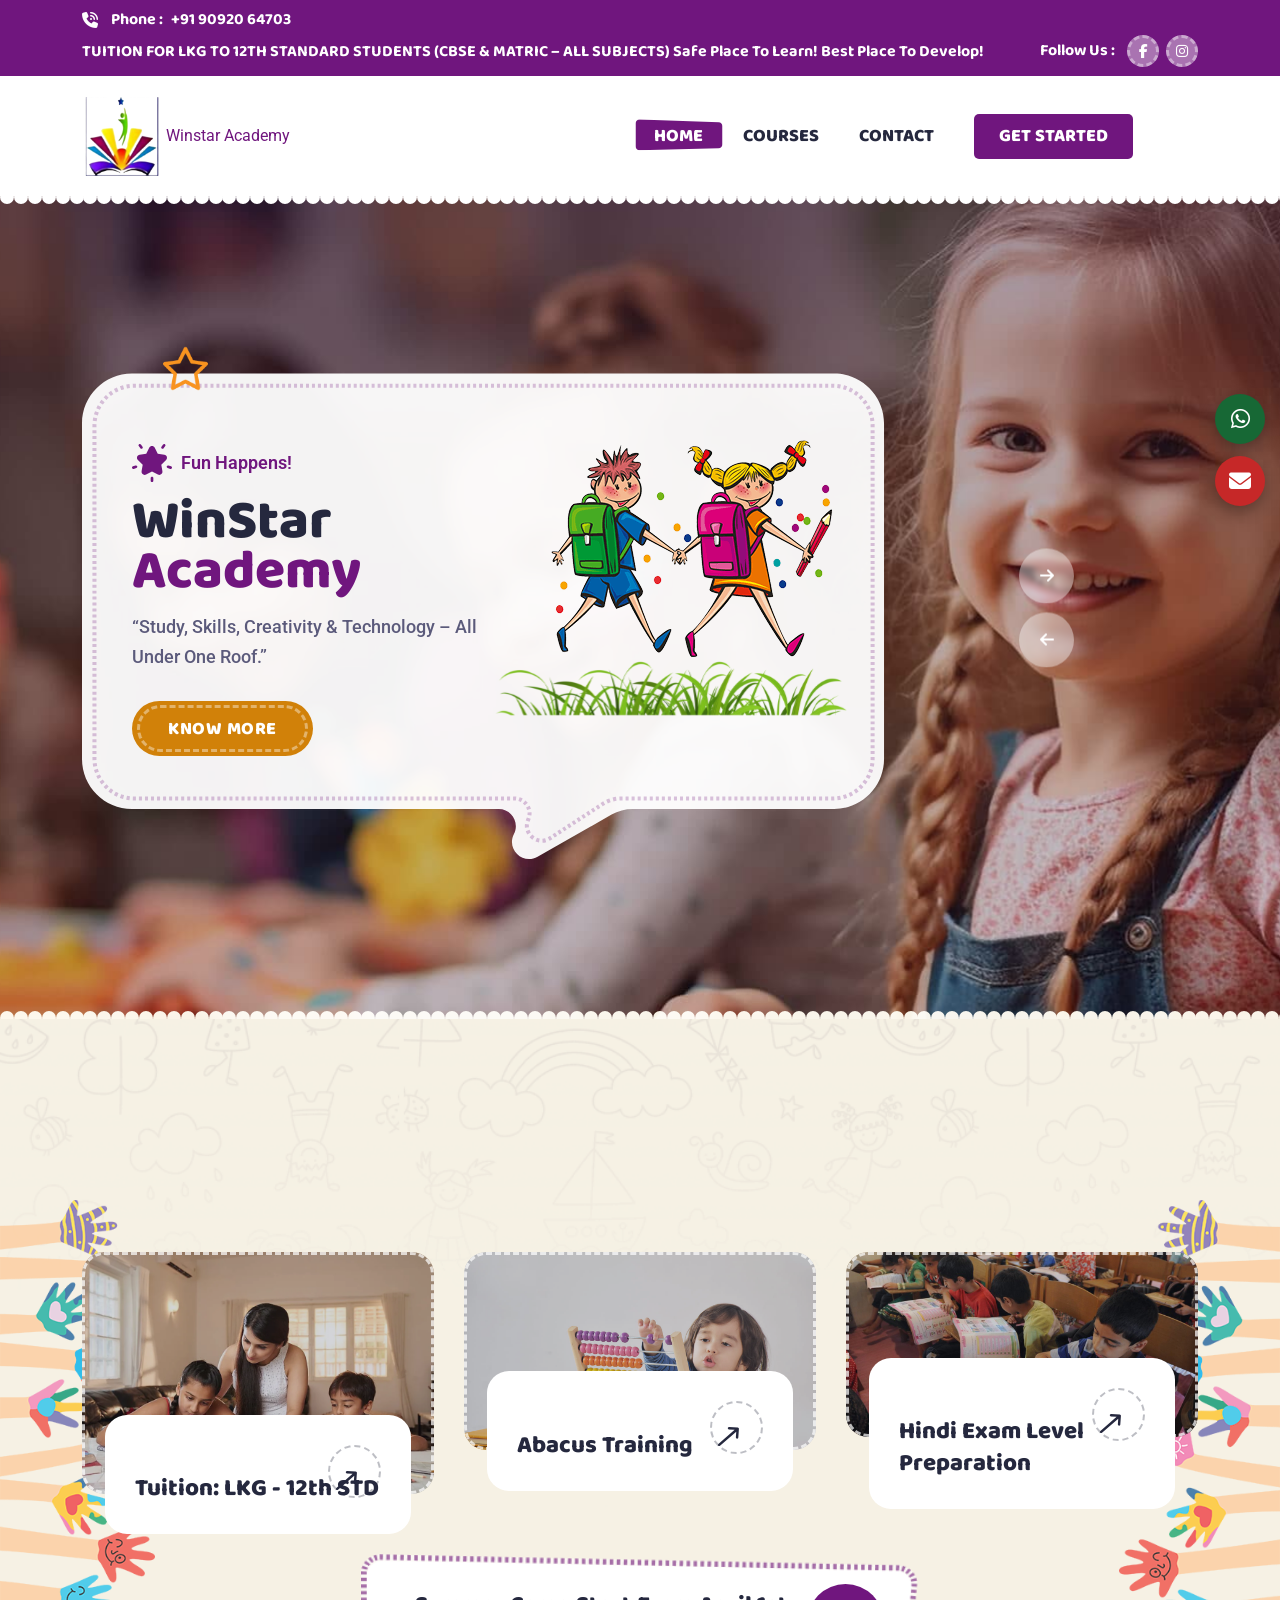
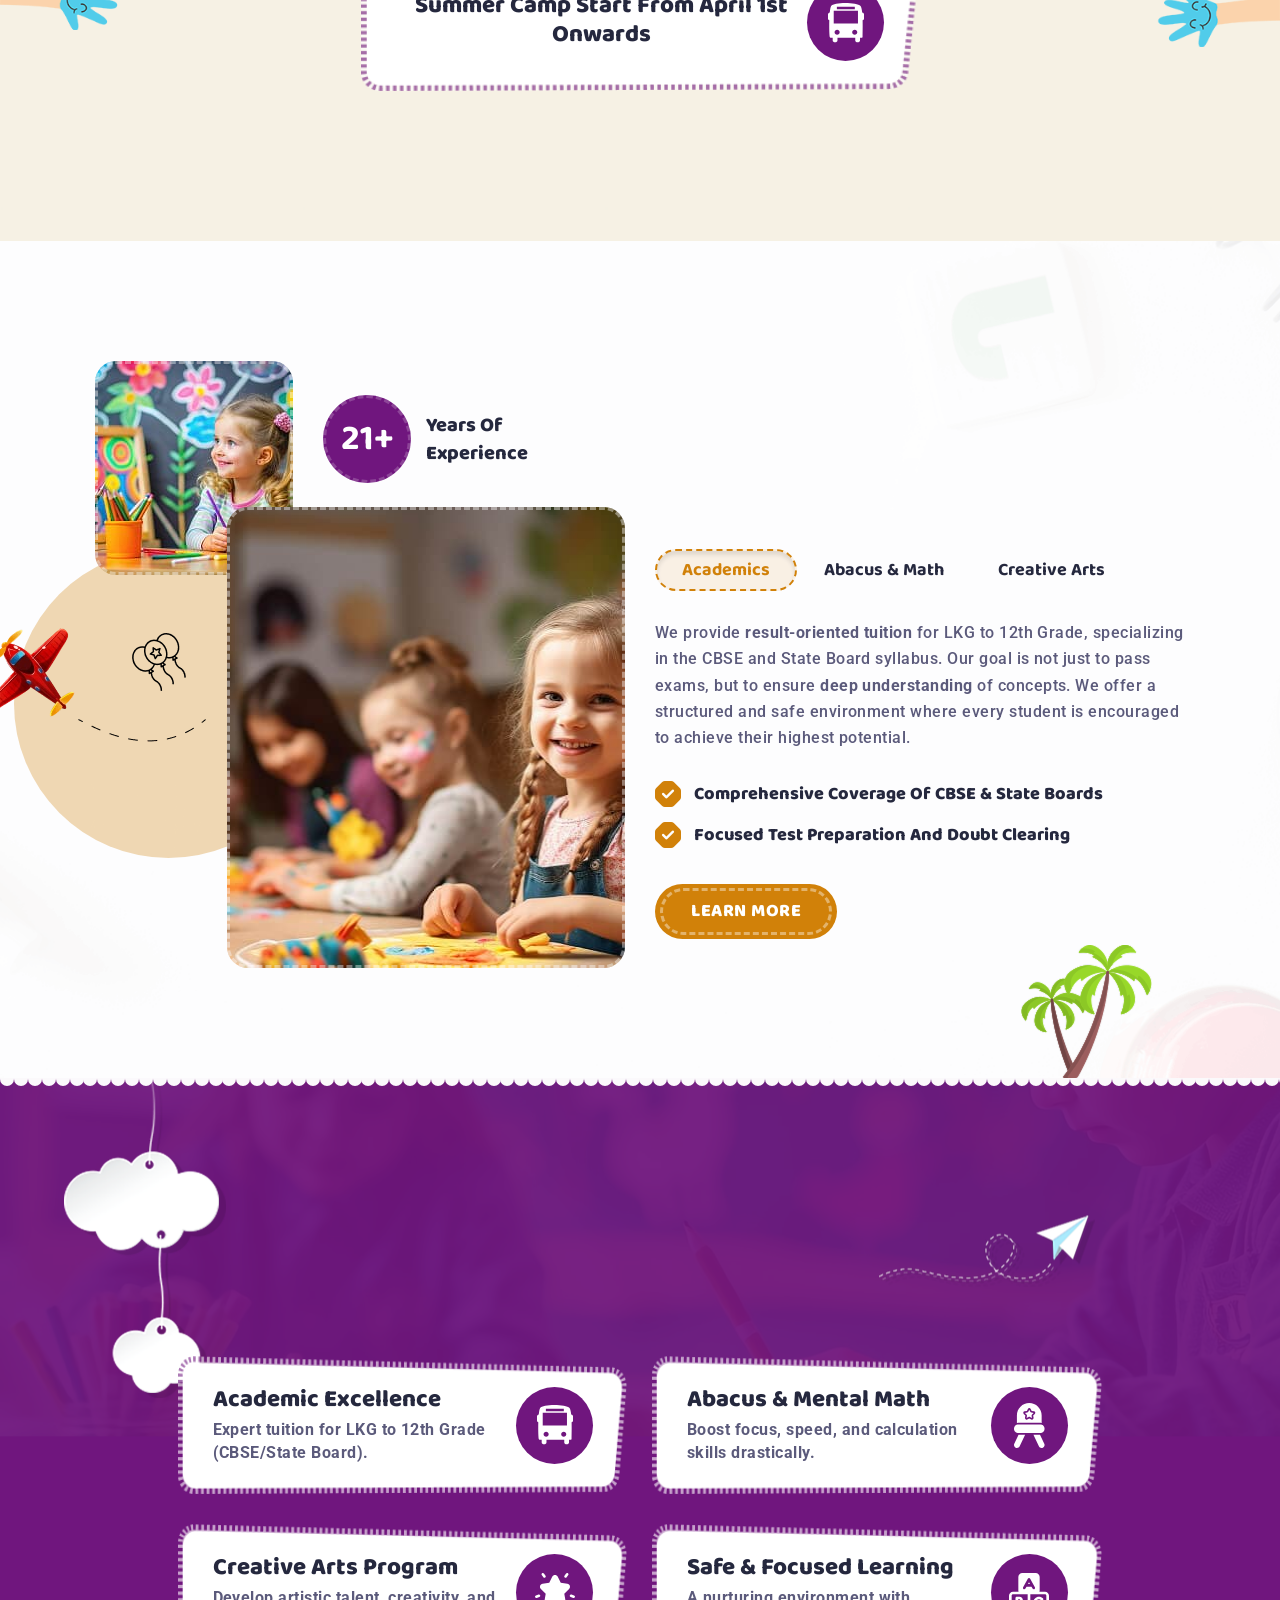
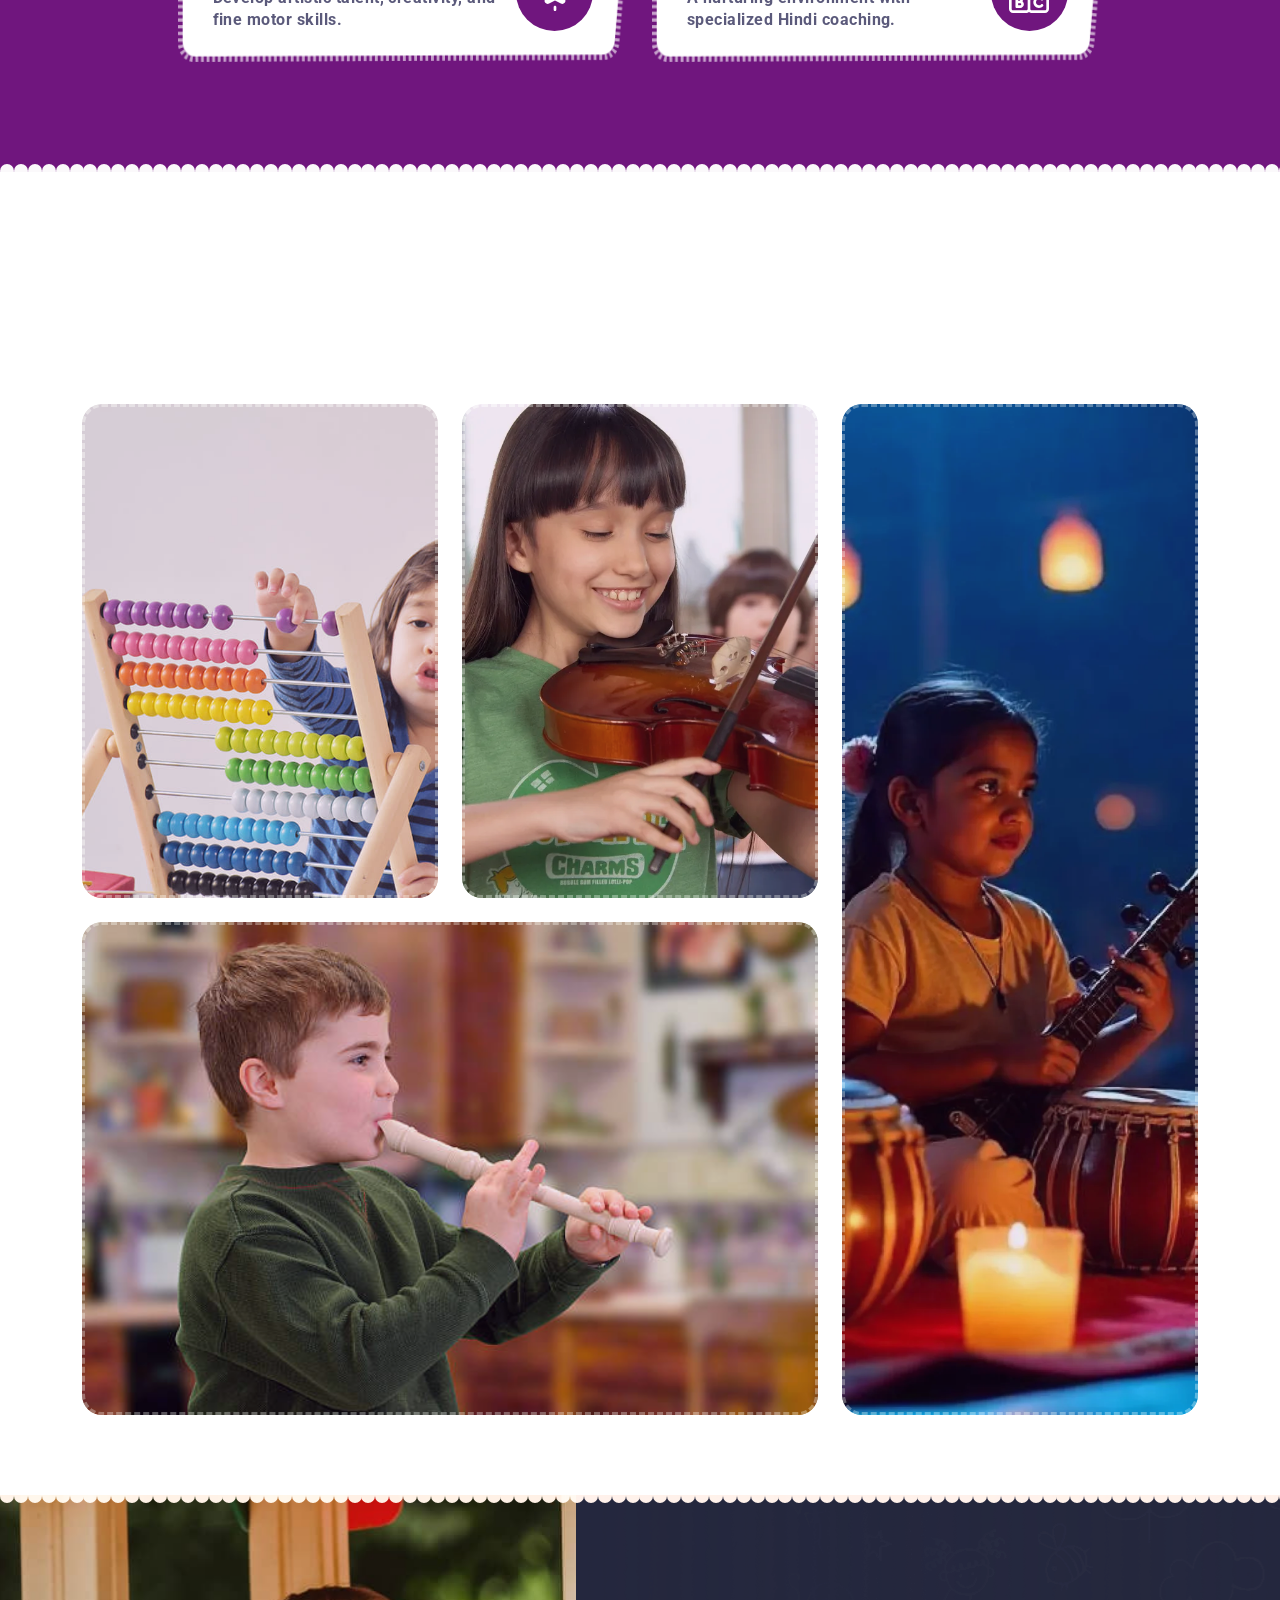
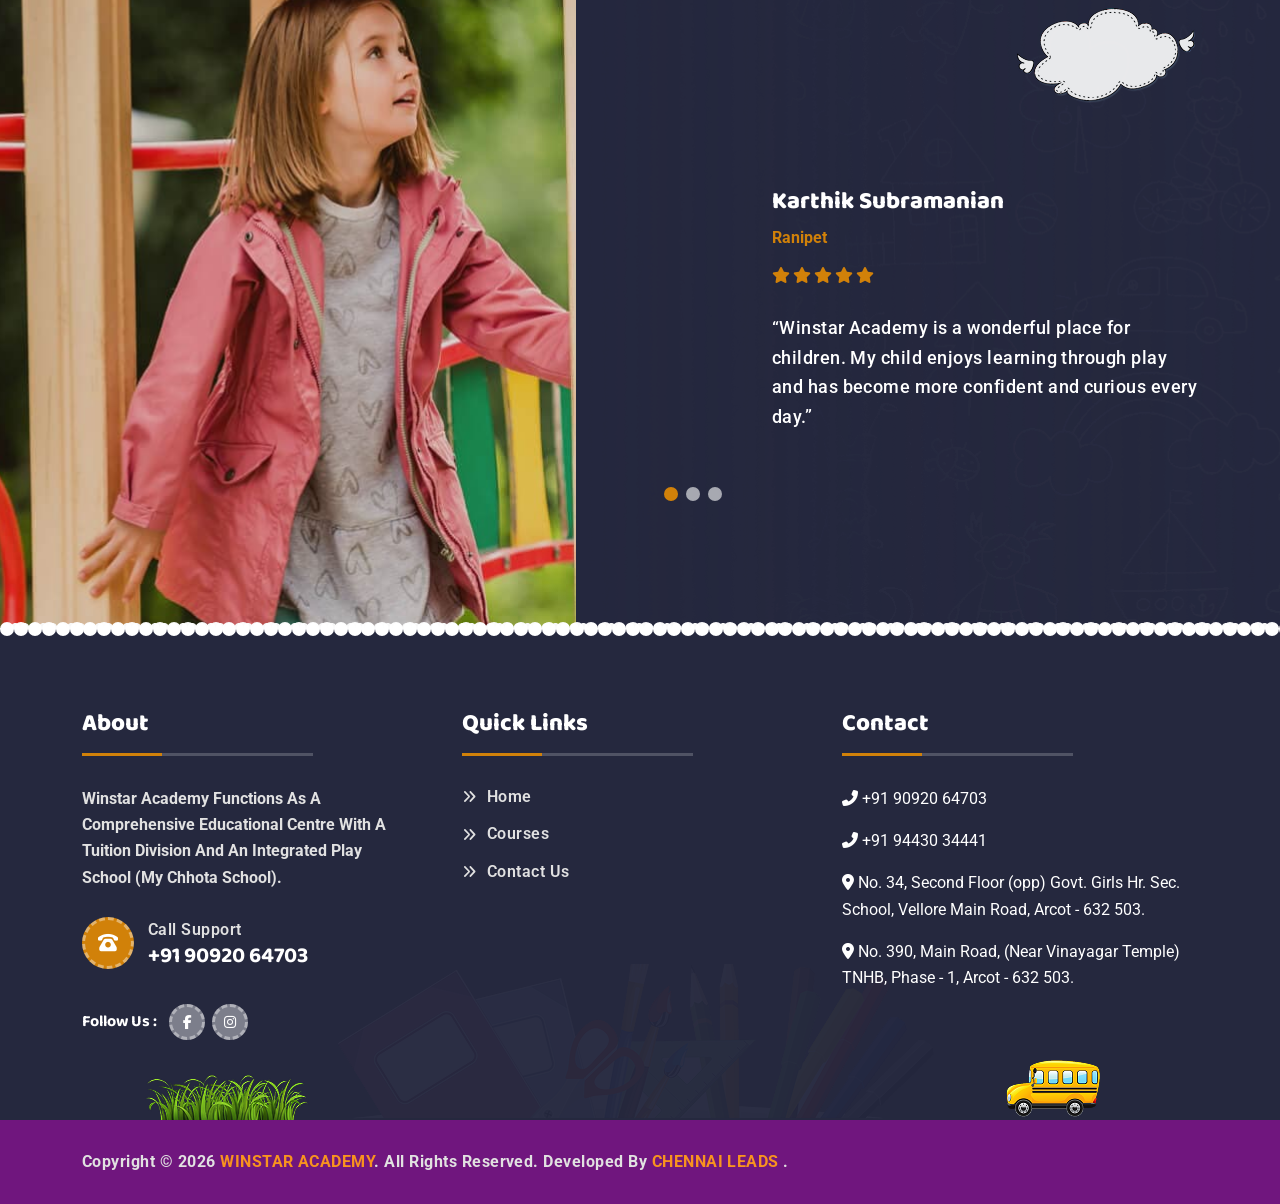
==== commit aea5c83f: "Update index.html" ====
--- a/index.html
+++ b/index.html
@@ -216,11 +216,12 @@
     </div>
   </div>
   
+ 
   <header class="vs-header">
     <!-- Header Element -->
     <div class="vs-balls"></div>
     <!-- Header Top -->
- <div class="vs-header__top">
+    <div class="vs-header__top">
       <div class="container container--custom">
         <div class="row align-items-center justify-content-between gy-1 text-center text-lg-start">
           <div class="col-lg-auto d-none d-lg-block">
@@ -231,8 +232,18 @@
               </div>
               
             </div>
-          </div>
 			
+          </div>
+			 <div class="col-lg-auto">
+            <div class="social-style">
+              <span class="social-style__label">TUITION FOR LKG TO 12TH STANDARD STUDENTS
+(CBSE & MATRIC – ALL SUBJECTS)
+Safe Place To Learn!                                                                                  Best Place To Develop!
+</span>
+             
+       
+            </div>
+          </div>
           <div class="col-lg-auto">
             <div class="social-style">
               <span class="social-style__label">follow us :</span>
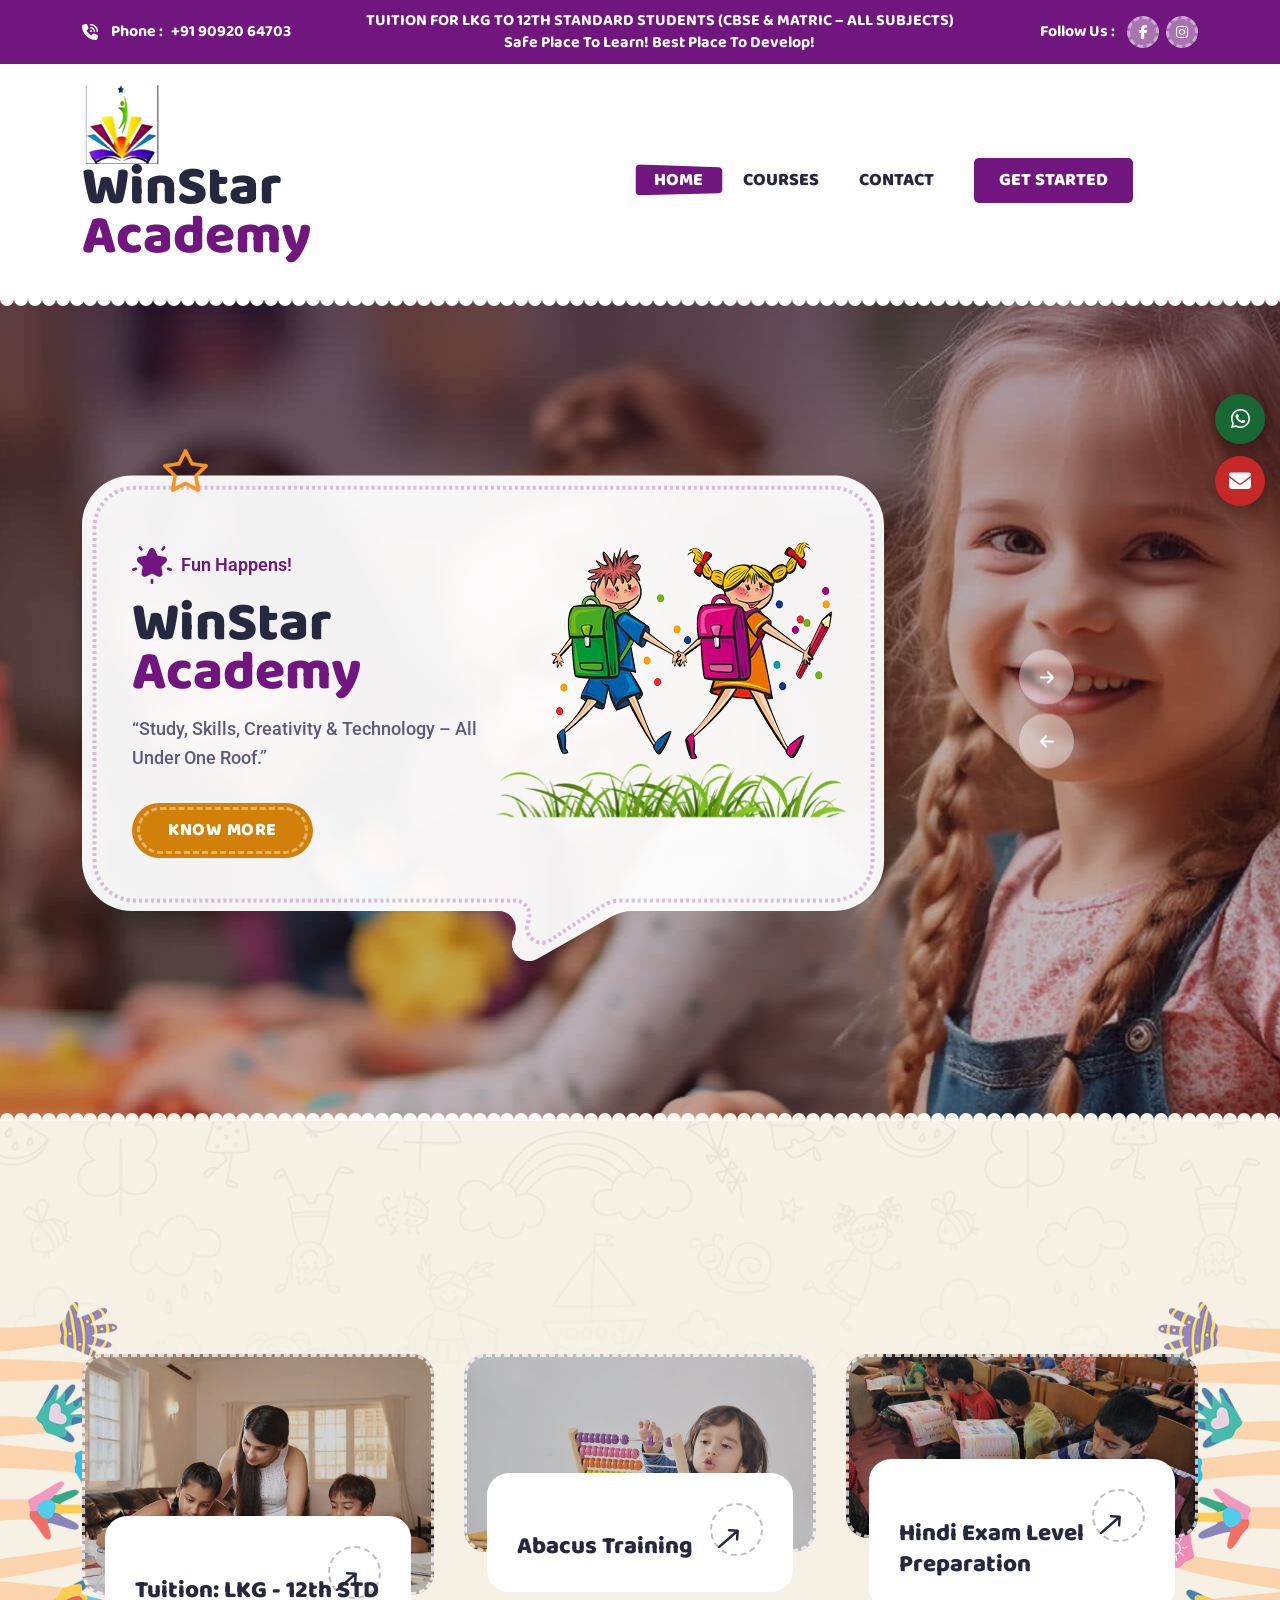
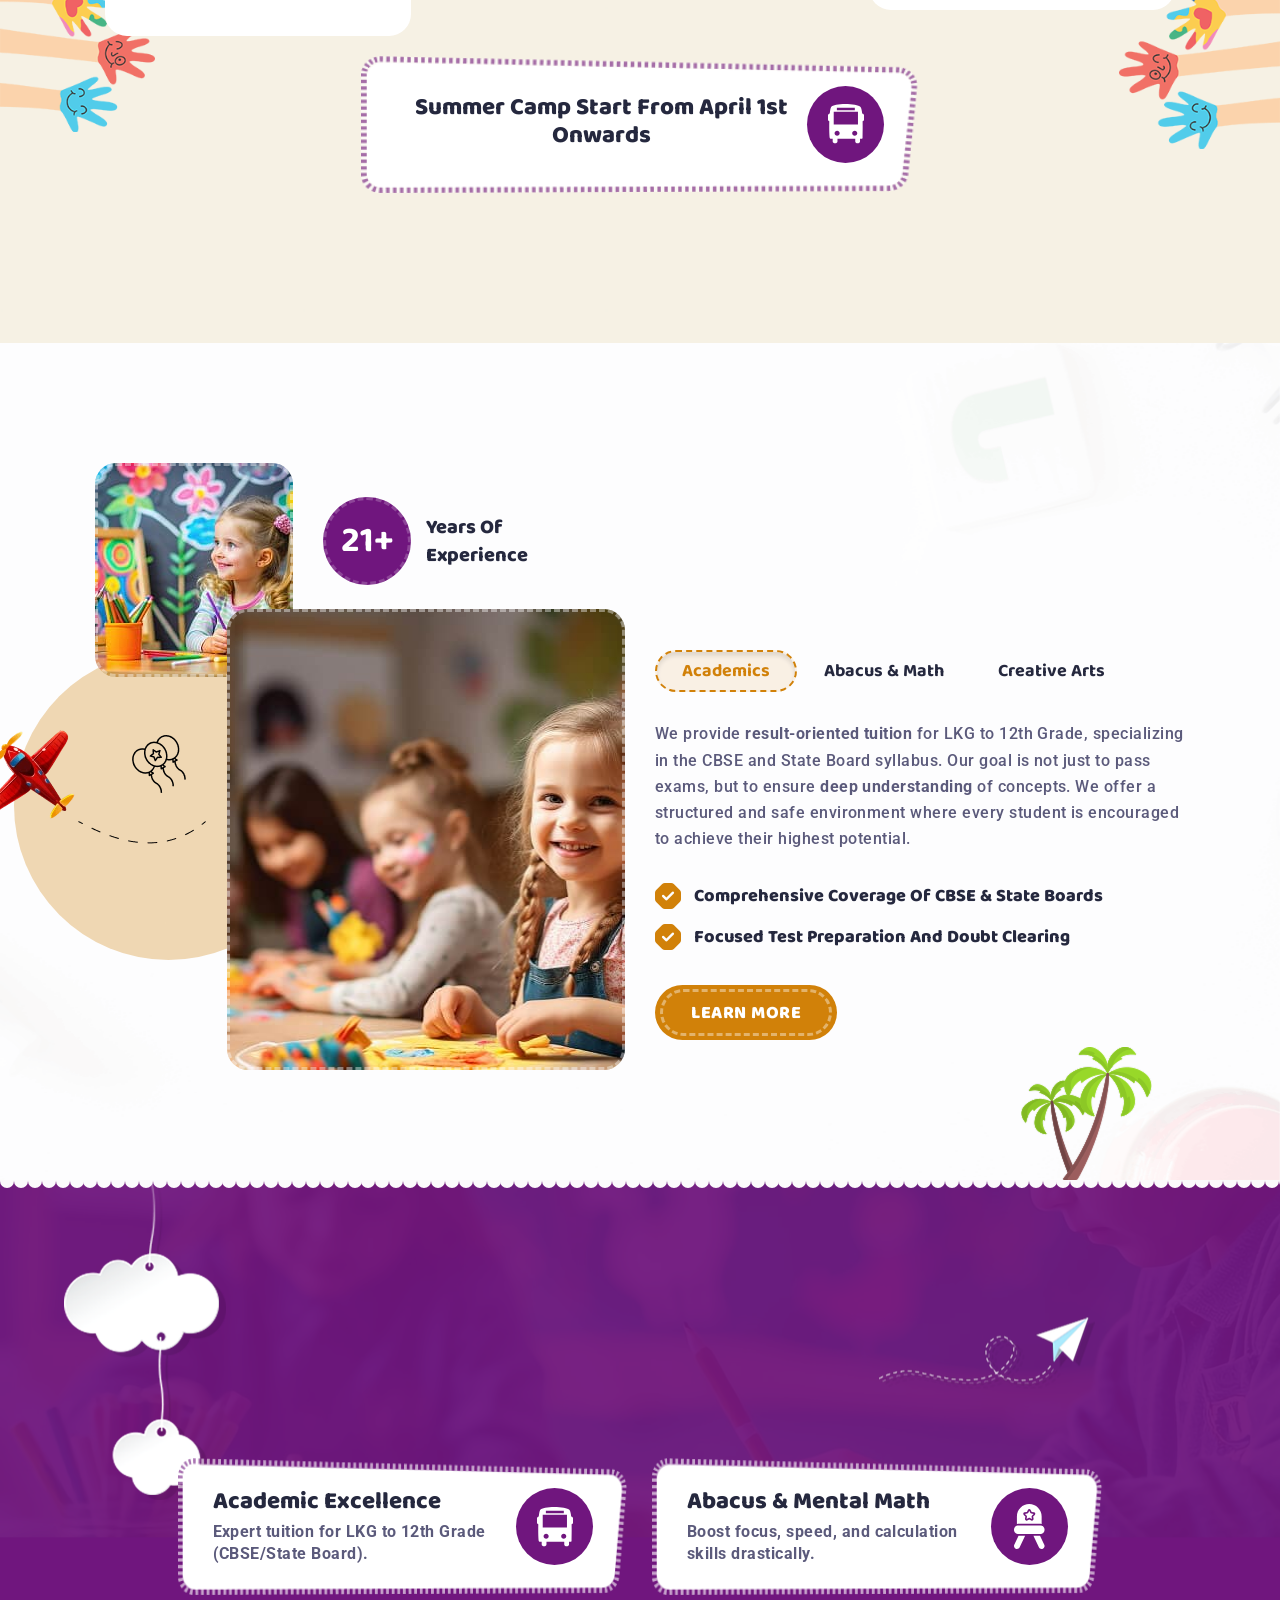
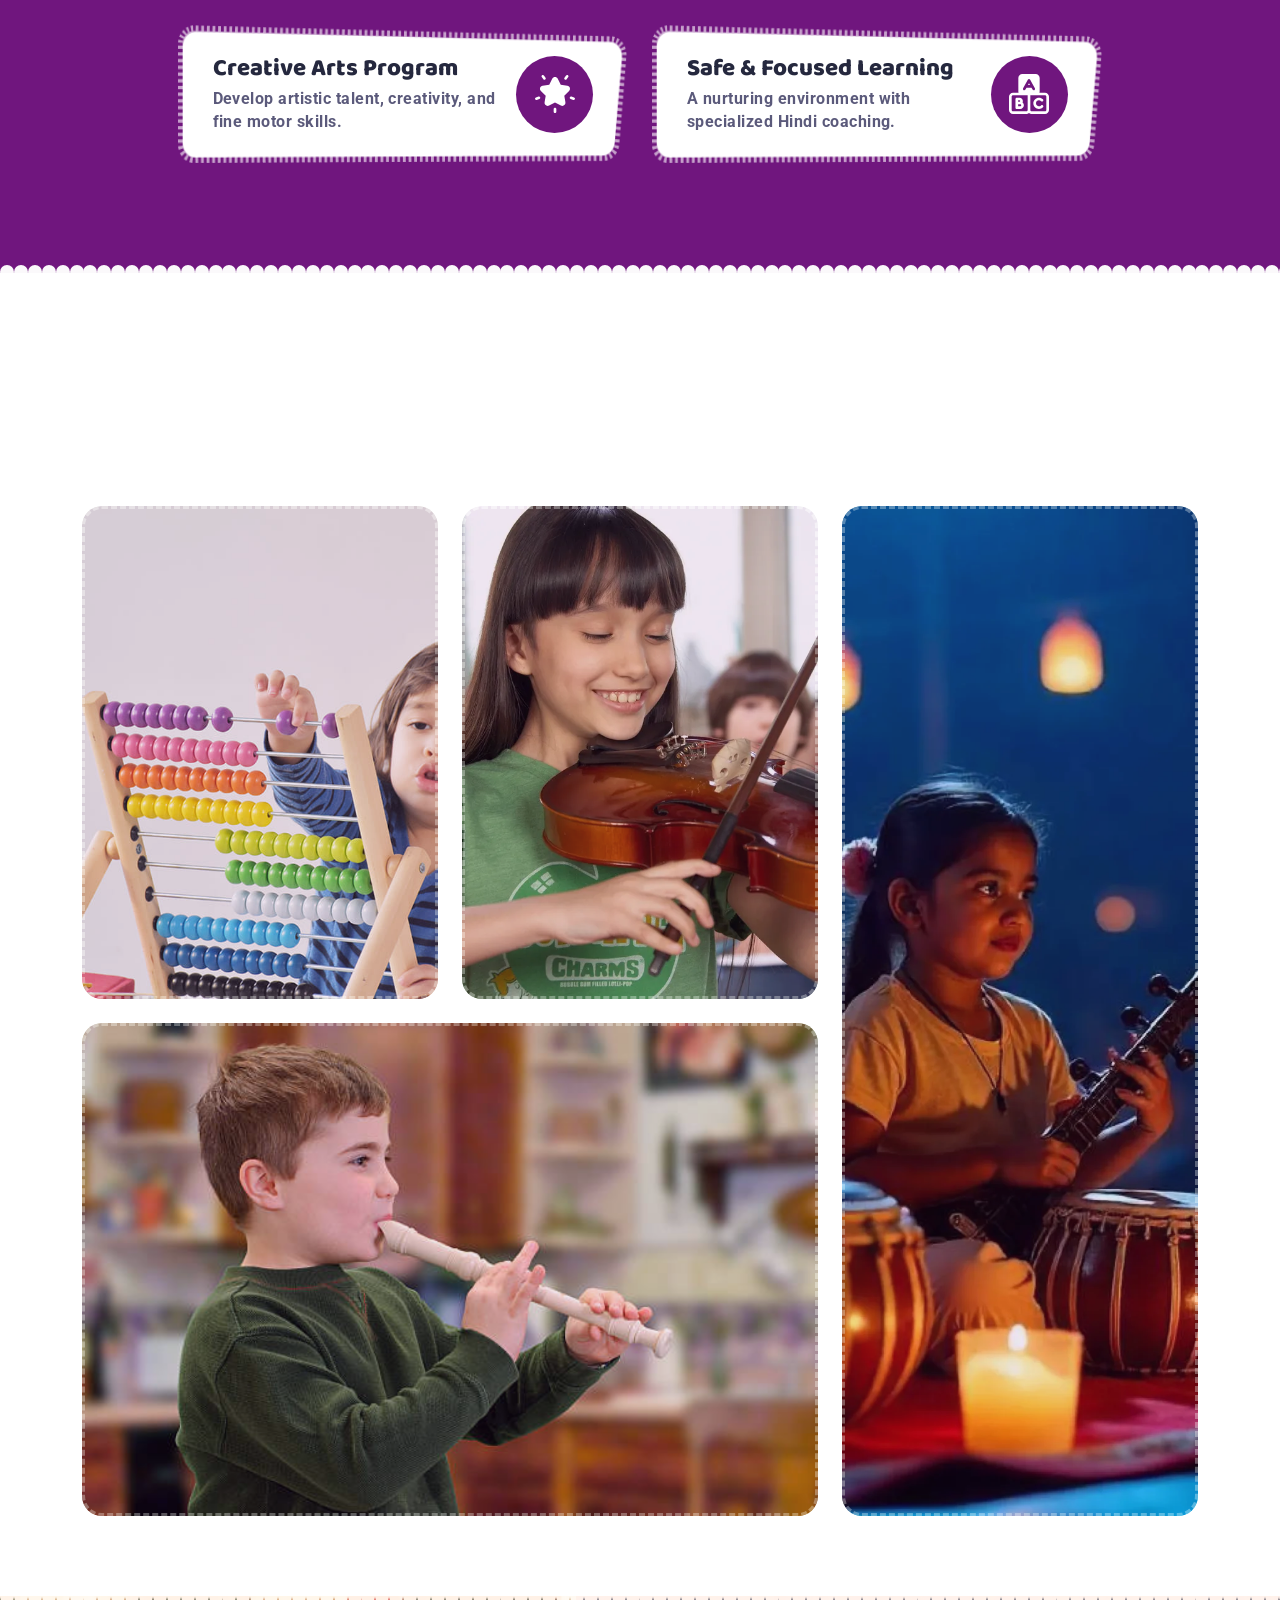
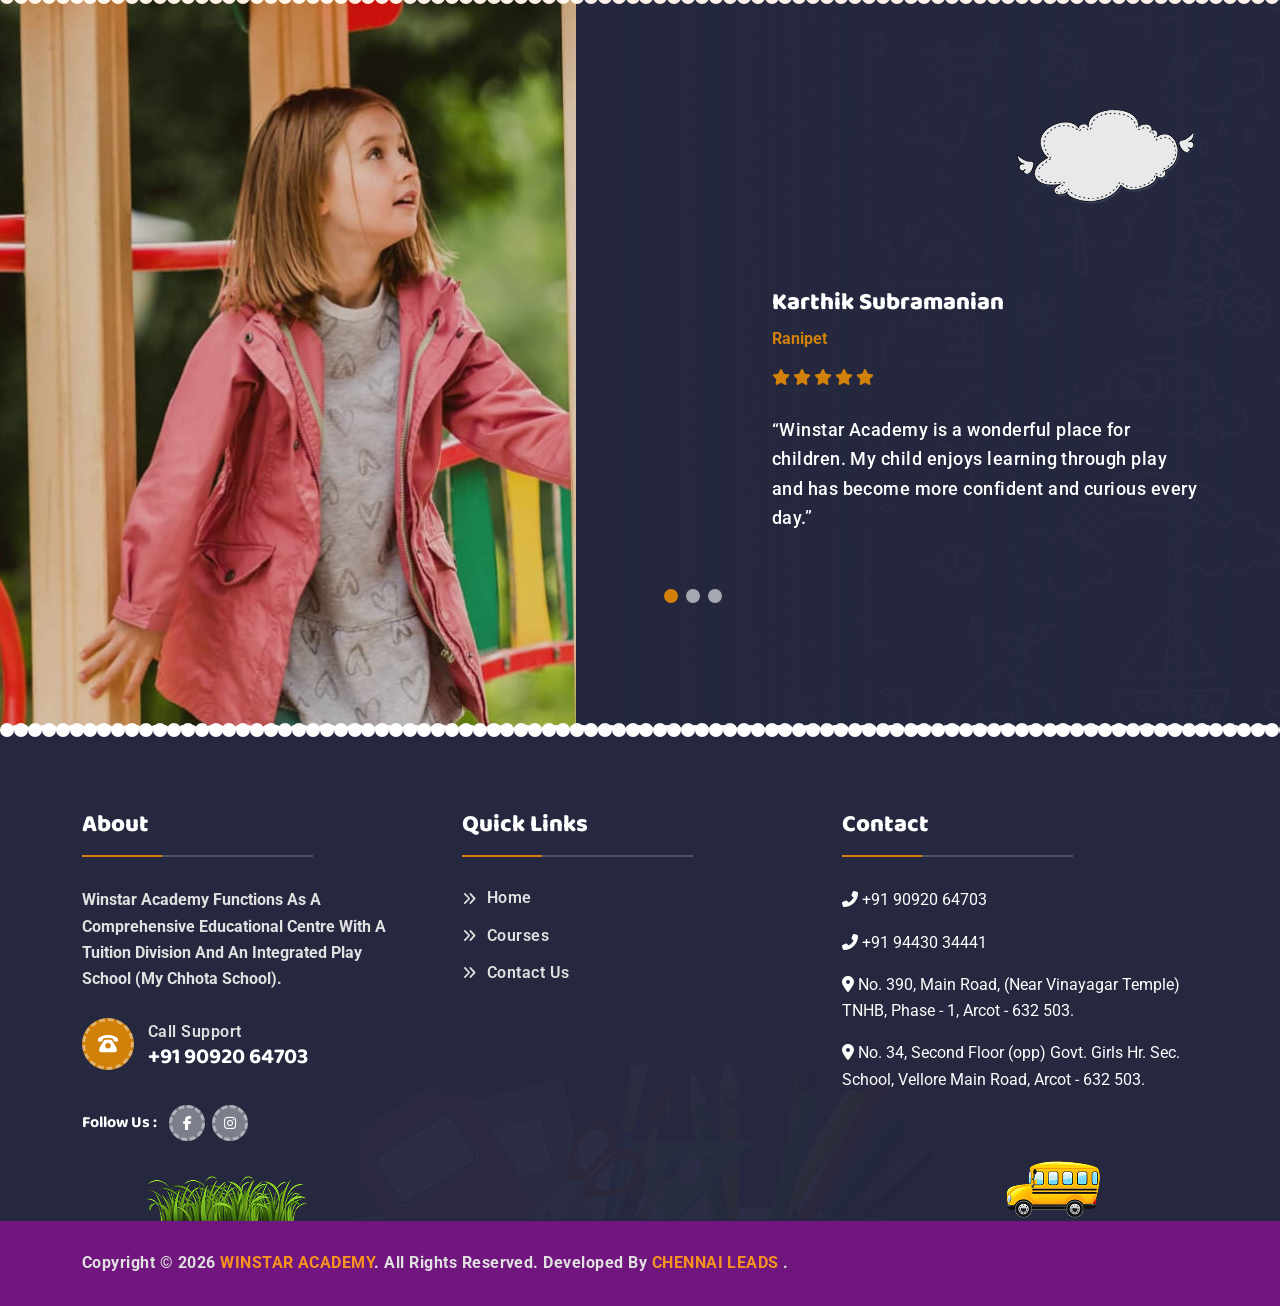
==== commit a27546a4: "Update index.html" ====
--- a/index.html
+++ b/index.html
@@ -236,9 +236,10 @@
           </div>
 			 <div class="col-lg-auto">
             <div class="social-style">
-              <span class="social-style__label">TUITION FOR LKG TO 12TH STANDARD STUDENTS
-(CBSE & MATRIC – ALL SUBJECTS)
-Safe Place To Learn!                                                                                  Best Place To Develop!
+                <span class="social-style__label" style="display:block; text-align:center;">
+  TUITION FOR LKG TO 12TH STANDARD STUDENTS
+  (CBSE & MATRIC – ALL SUBJECTS)<br/>
+  Safe Place To Learn! Best Place To Develop!
 </span>
              
        
@@ -261,7 +262,9 @@
           <div class="row justify-content-between align-items-center">
             <div class="col">
               <div class="vs-header__logo">
-                <a href="index.html"><img src="assets/img/new/logo.png" alt="Toddly" width="80px" class="logo"> Winstar Academy</a>
+                <a href="index.html"><img src="assets/img/new/logo.png" alt="Toddly" width="80px" class="logo"> <h1 class="vs-hero__title--main vs-hero__anim">
+                                   WinStar<br><span>Academy</span>
+                  </h1></a>
               </div>
             </div>
             <div class="col-auto">
@@ -1087,13 +1090,13 @@
             <p>
                 <i class="fas fa-phone-alt"></i> <a style="color: white;" href="tel:+919443034441">+91 94430 34441</a>
             </p>
-          
+           <p>
+                <i class="fas fa-map-marker-alt"></i> <a style="color: white;" href="#"> No. 390, Main Road, (Near Vinayagar Temple) TNHB, Phase - 1, Arcot - 632 503.</a>
+            </p>
               <p>
                 <i class="fas fa-map-marker-alt"></i> <a style="color: white;" href="#">No. 34, Second Floor (opp) Govt. Girls Hr. Sec. School, Vellore Main Road, Arcot - 632 503.</a>
             </p>
-			 <p>
-                <i class="fas fa-map-marker-alt"></i> <a style="color: white;" href="#"> No. 390, Main Road, (Near Vinayagar Temple) TNHB, Phase - 1, Arcot - 632 503.</a>
-            </p>
+			
             </div>
         
     </div>
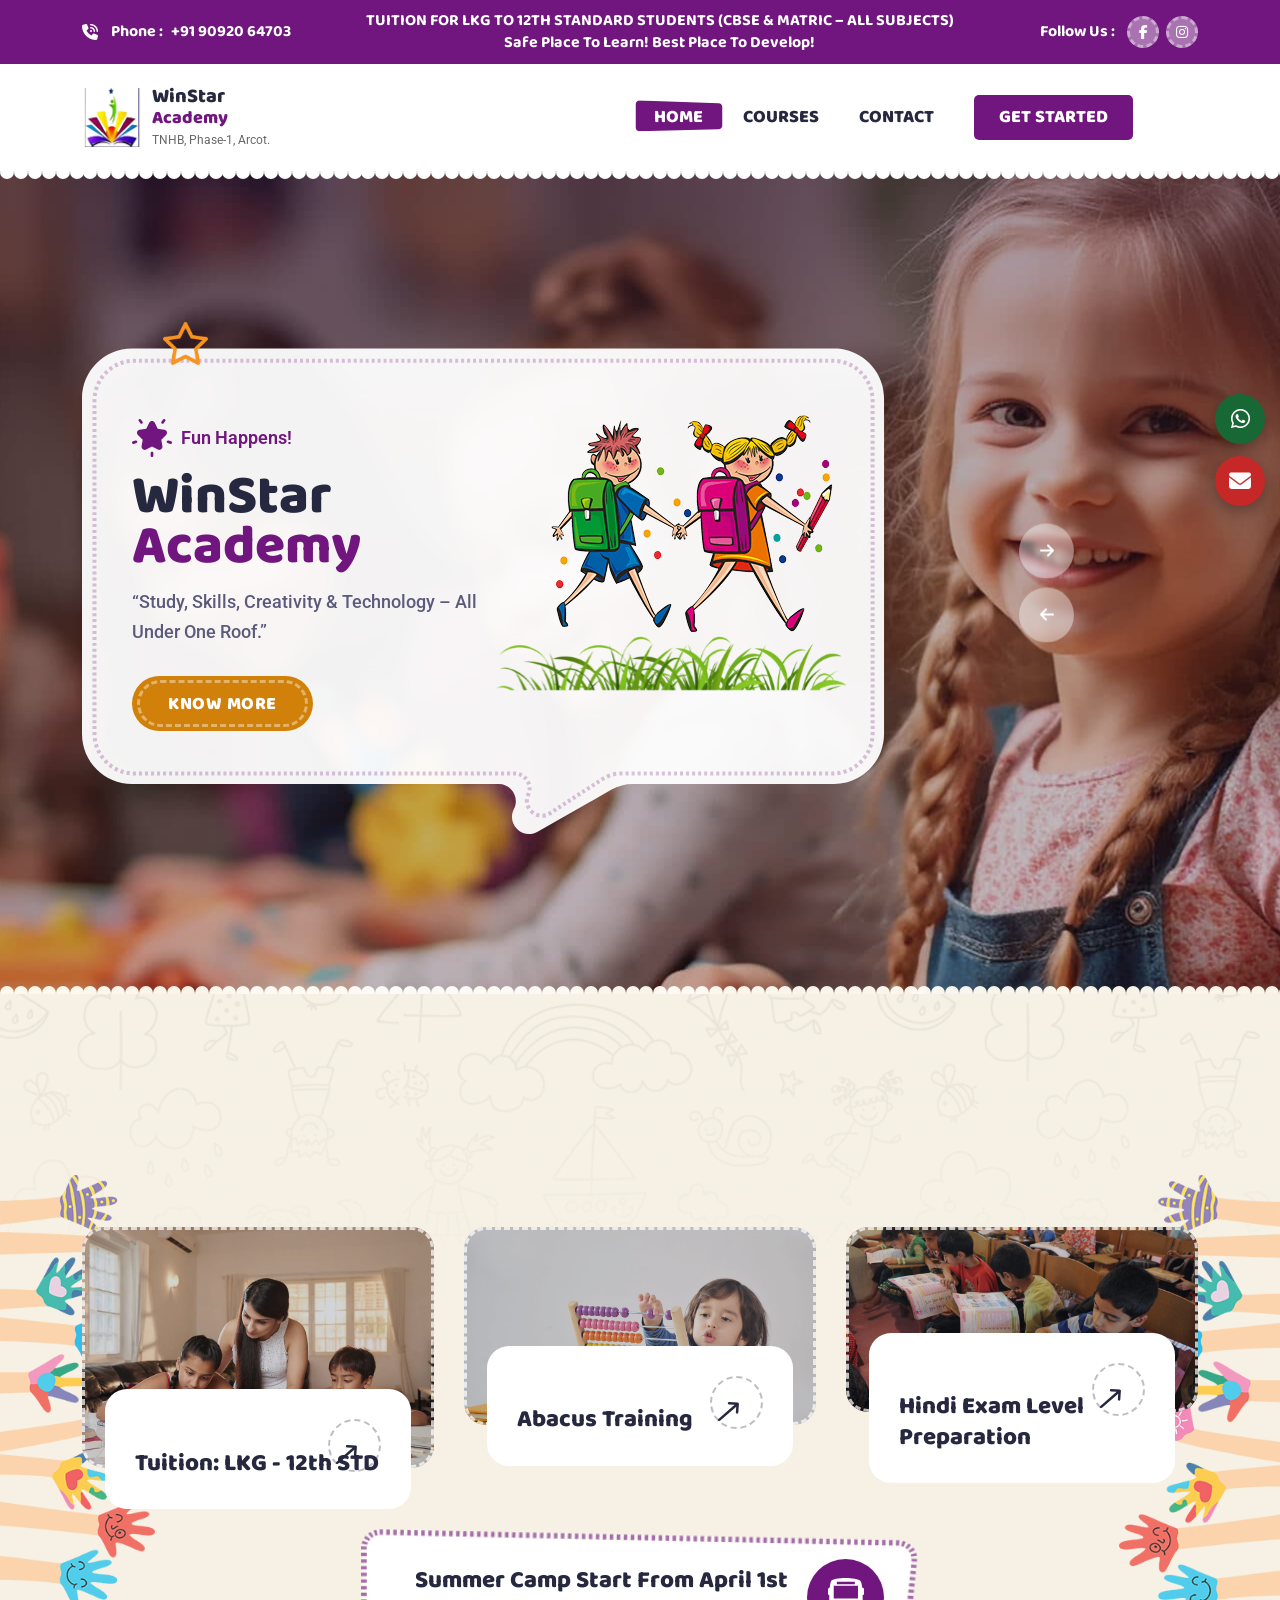
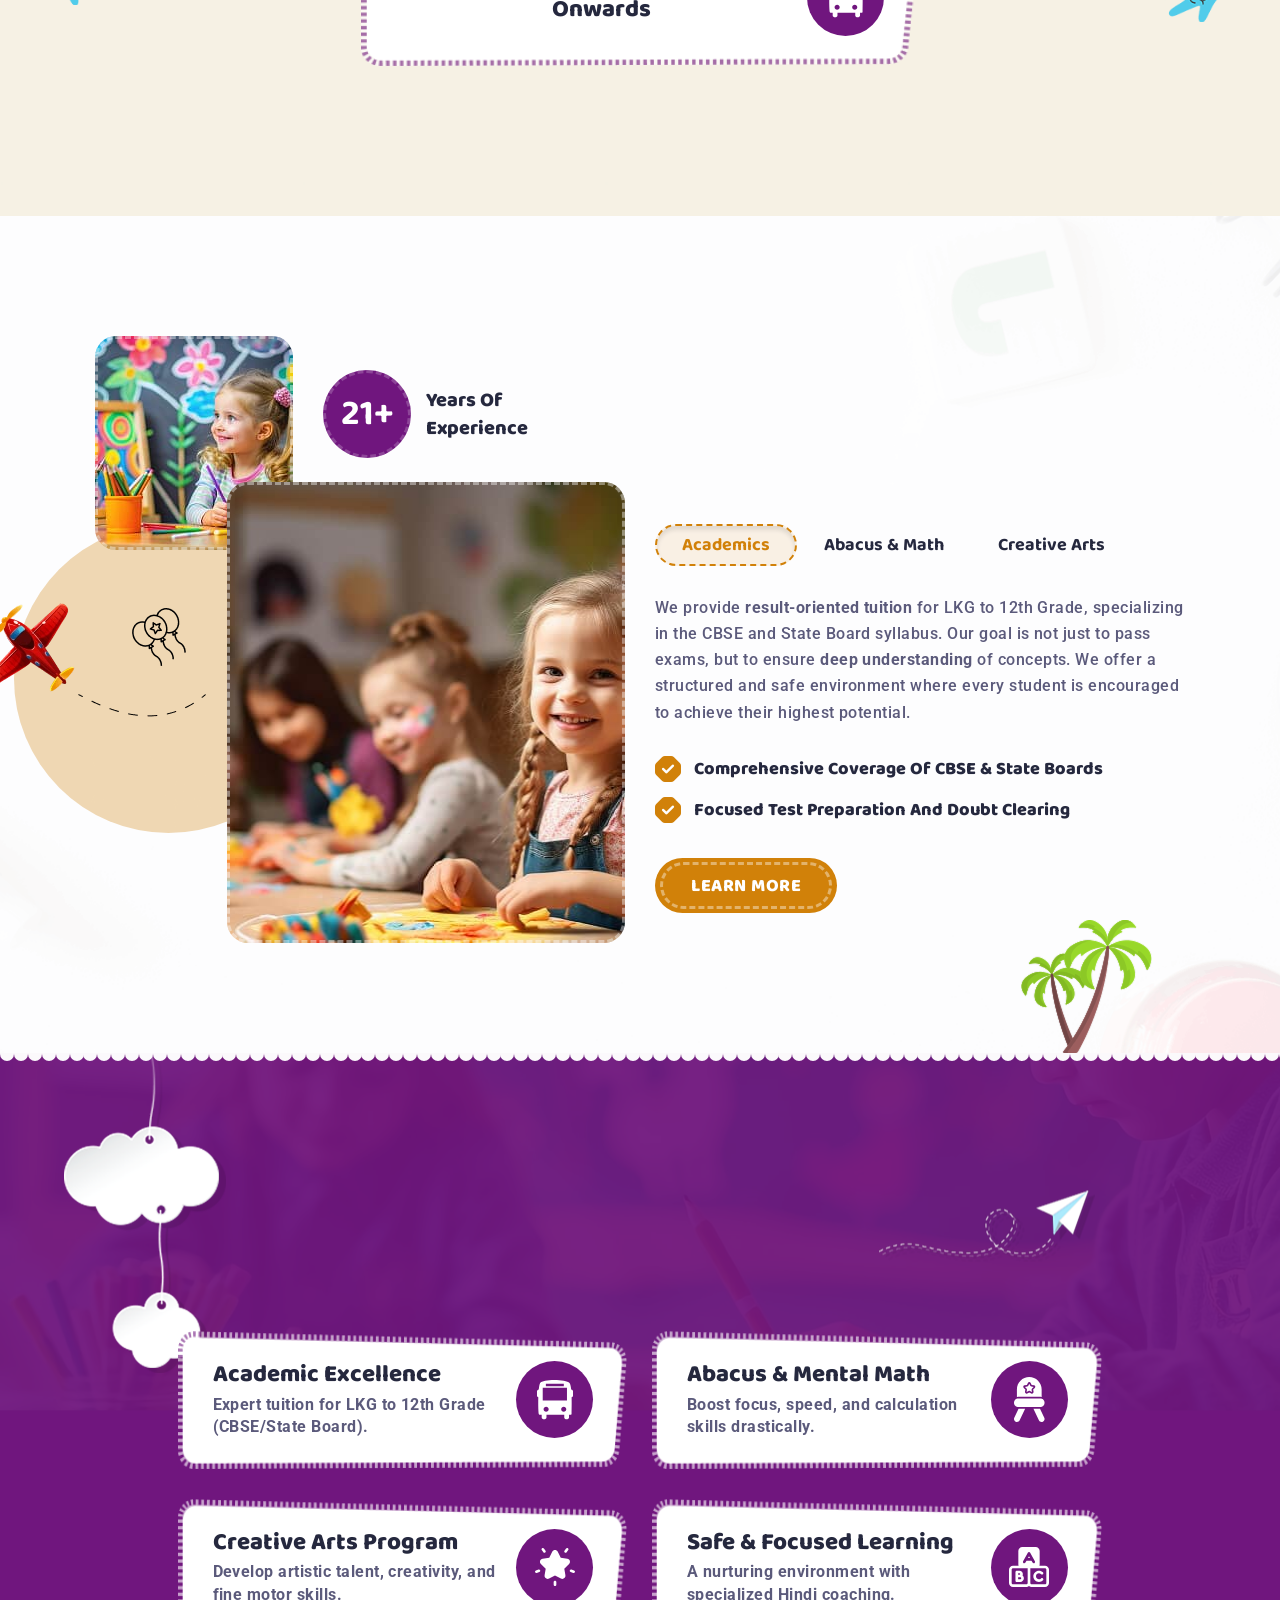
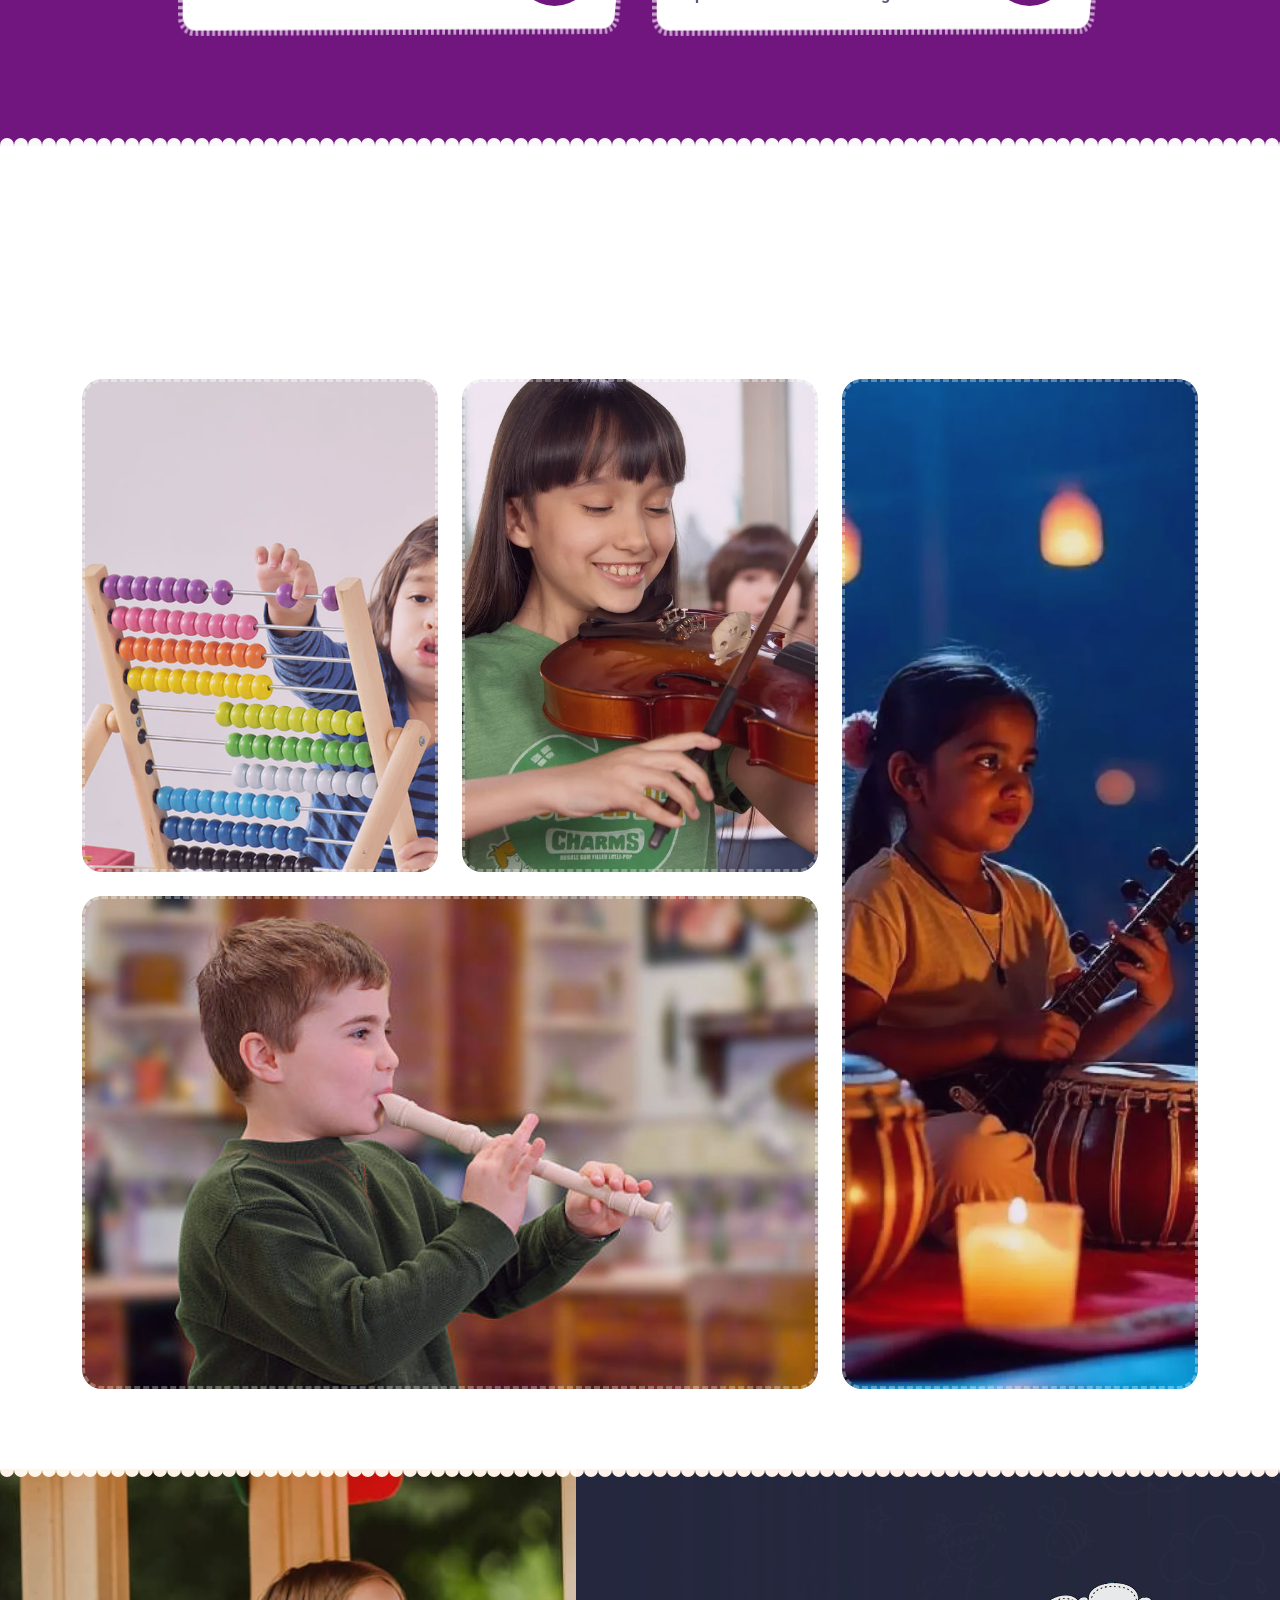
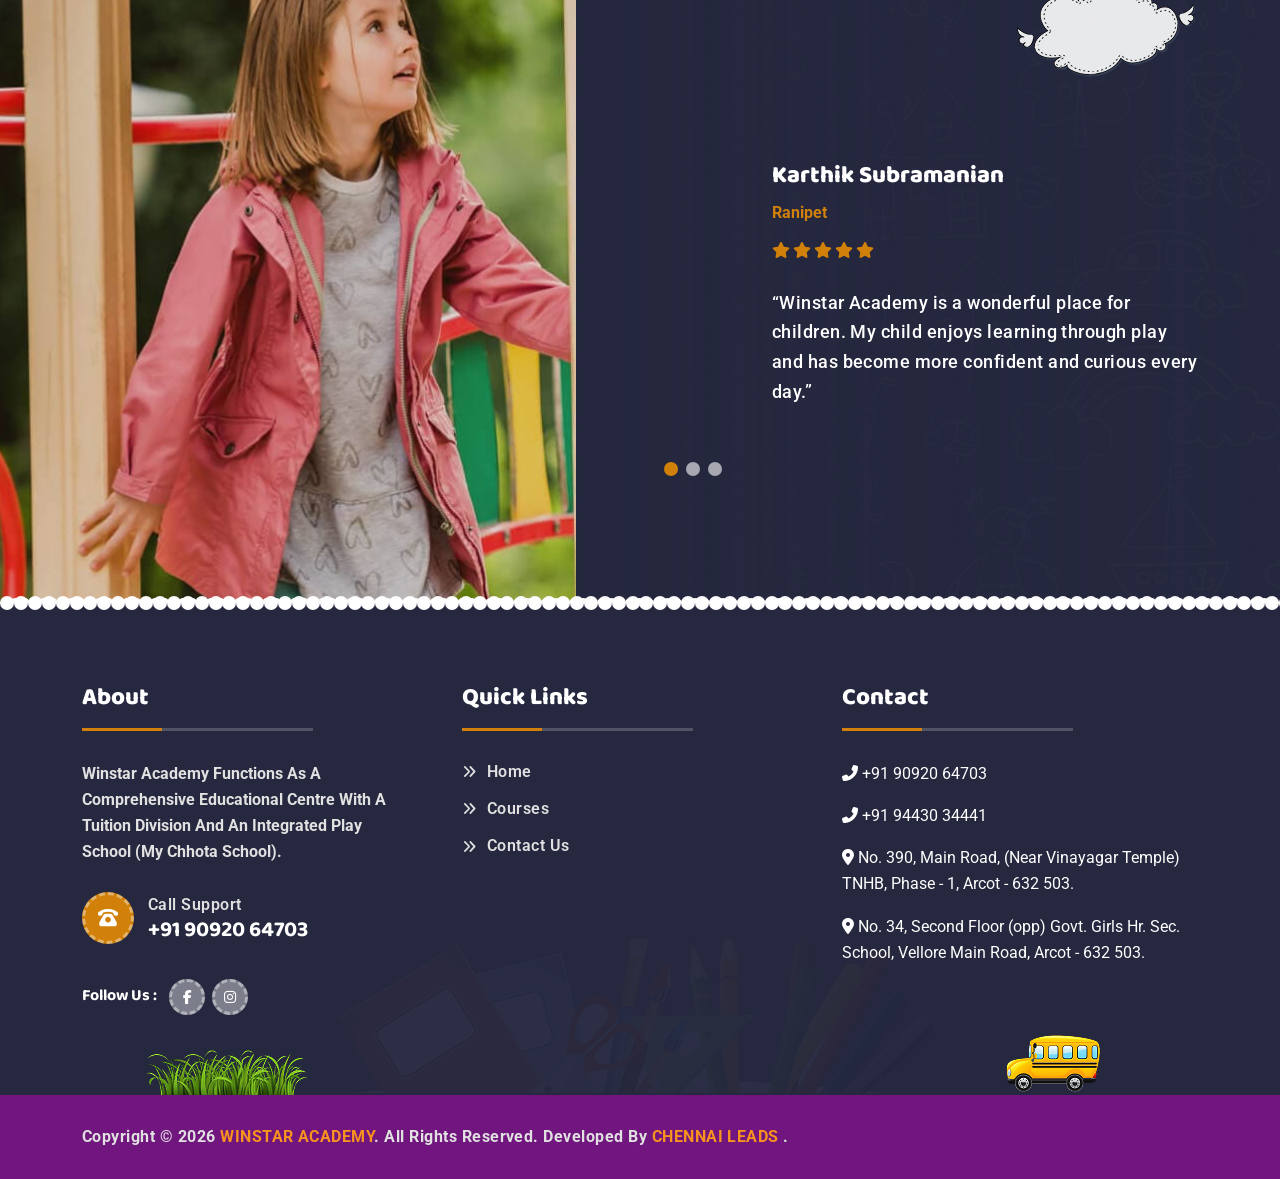
==== commit 382c089e: "Logo Correction" ====
--- a/index.html
+++ b/index.html
@@ -115,6 +115,33 @@
 .enquiry-btn:hover {
   background: #c92f3c;
 }
+	  .logo-wrap {
+  display: flex;
+  align-items: center;   /* vertically align */
+  gap: 10px;             /* space between logo & text */
+  text-decoration: none;
+}
+
+.logo {
+  width: 60px;           /* slightly controlled size */
+}
+
+.logo-text h1 {
+  font-size: 20px;       /* slightly smaller */
+  margin: 0;
+  line-height: 1.2;
+}
+
+.logo-text h1 span {
+  display: block;        /* puts "Academy" below */
+  font-size: 18px;
+}
+
+.sub-text {
+  font-size: 12px;
+  margin: 2px 0 0;
+  color: #666;
+}
 </style>
 </head>
 
@@ -262,9 +289,16 @@
           <div class="row justify-content-between align-items-center">
             <div class="col">
               <div class="vs-header__logo">
-                <a href="index.html"><img src="assets/img/new/logo.png" alt="Toddly" width="80px" class="logo"> <h1 class="vs-hero__title--main vs-hero__anim">
-                                   WinStar<br><span>Academy</span>
-                  </h1></a>
+               <a href="index.html" class="logo-wrap">
+    <img src="assets/img/new/logo.png" alt="Toddly" class="logo">
+
+    <div class="logo-text">
+        <h1 class="vs-hero__title--main">
+            WinStar <span>Academy</span>
+        </h1>
+        <p class="sub-text">TNHB, Phase-1, Arcot.</p>
+    </div>
+</a>
               </div>
             </div>
             <div class="col-auto">
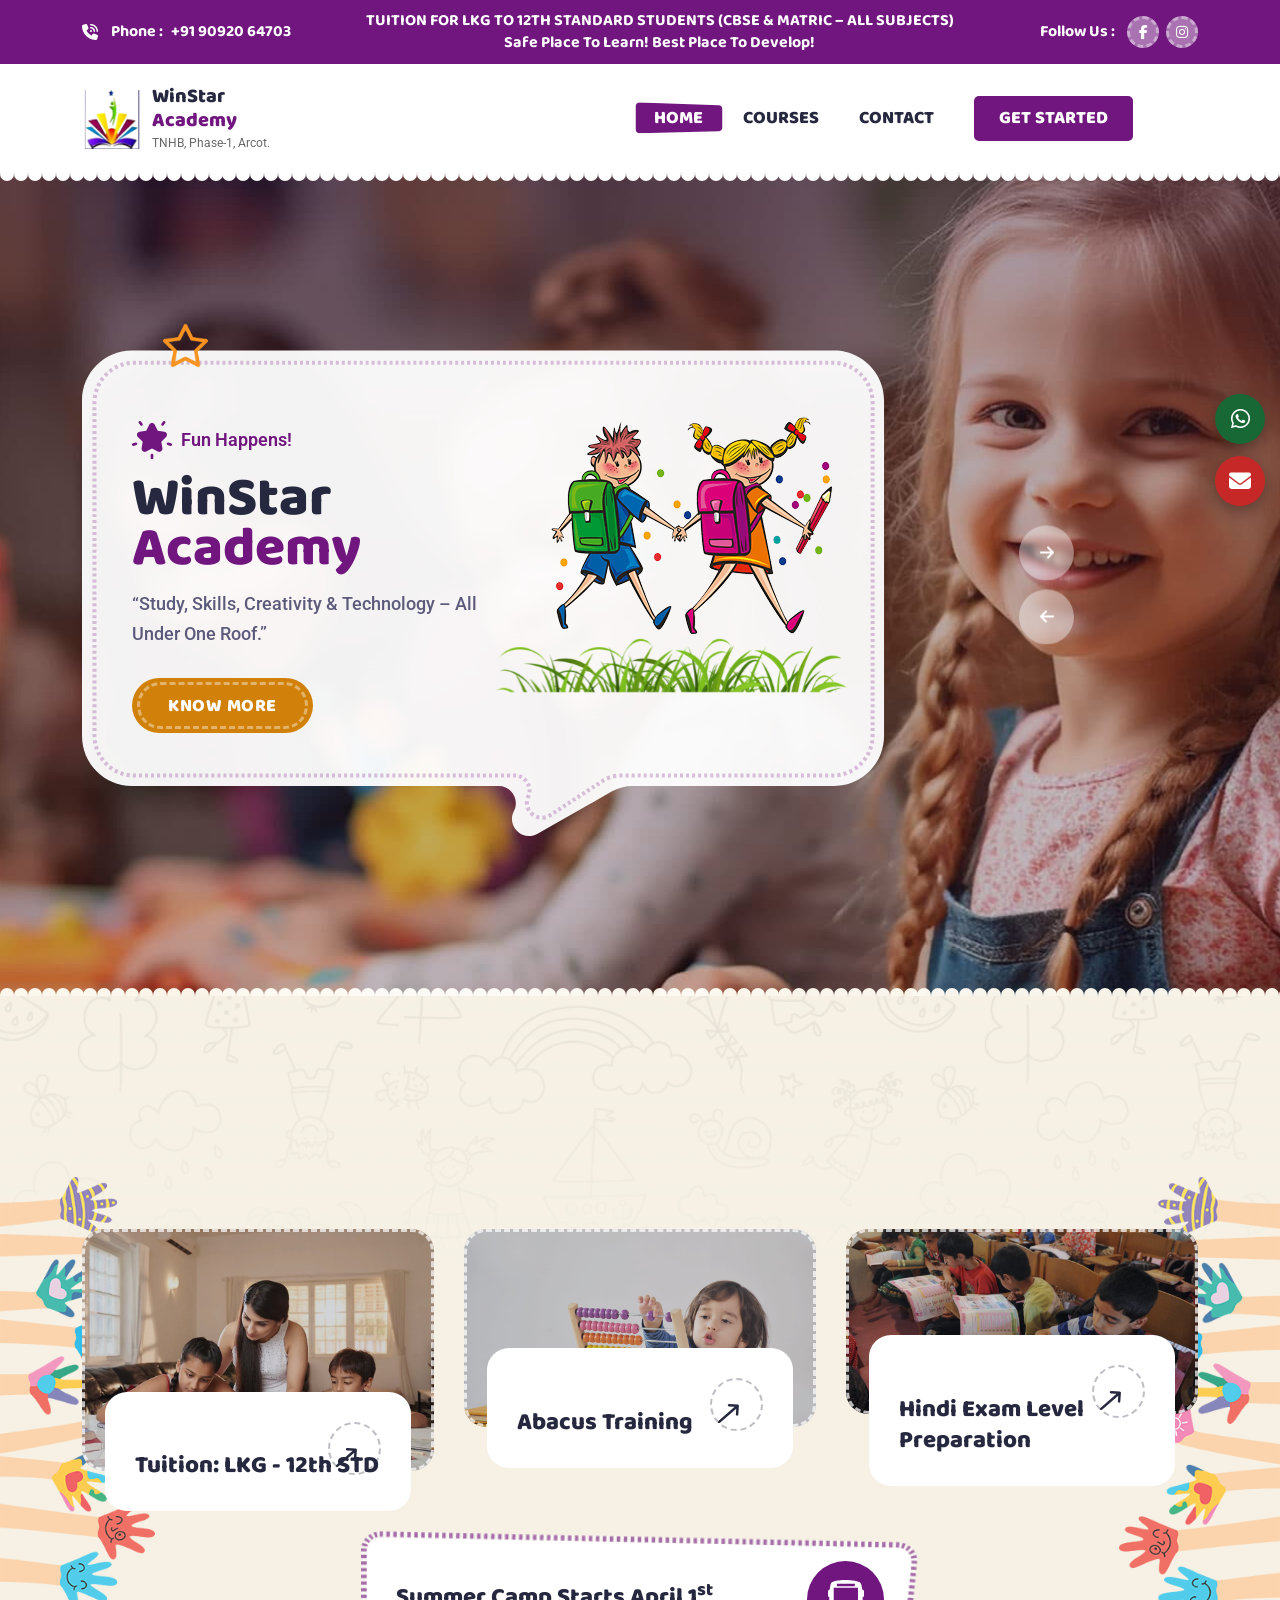
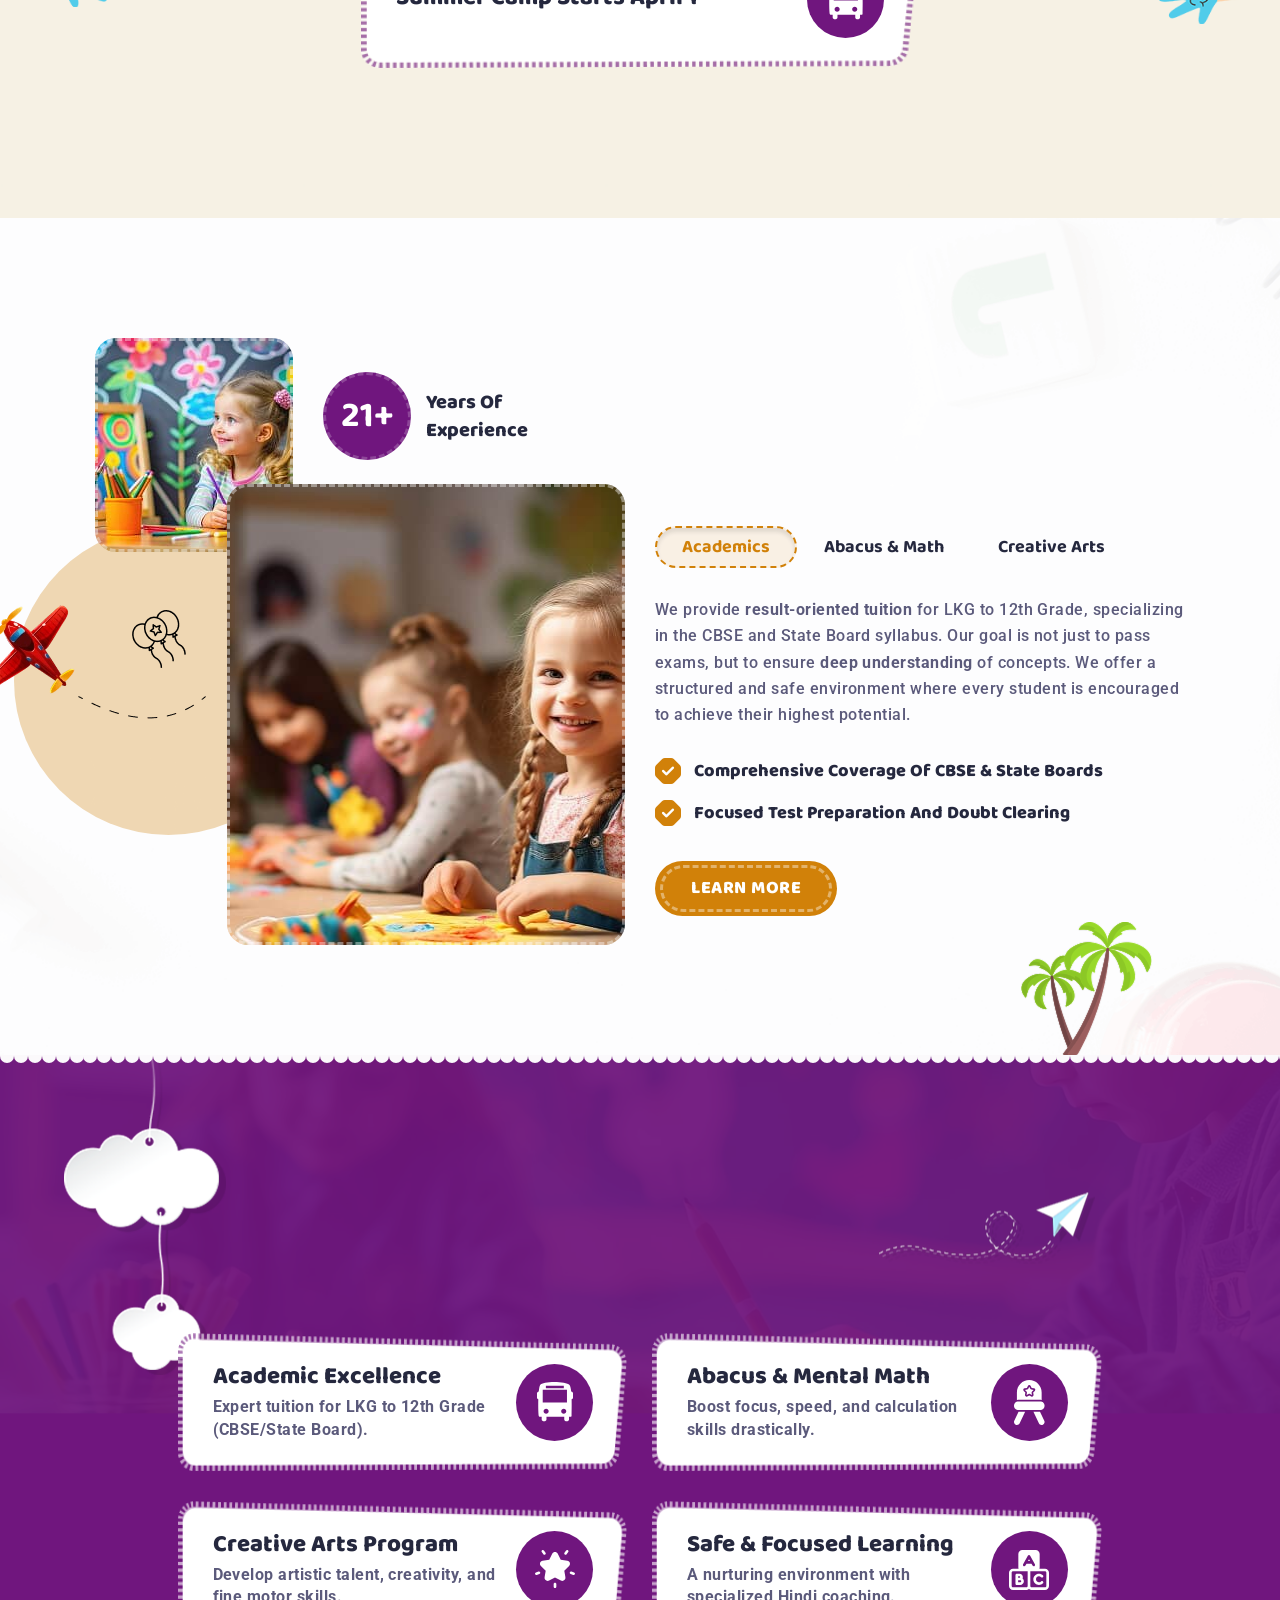
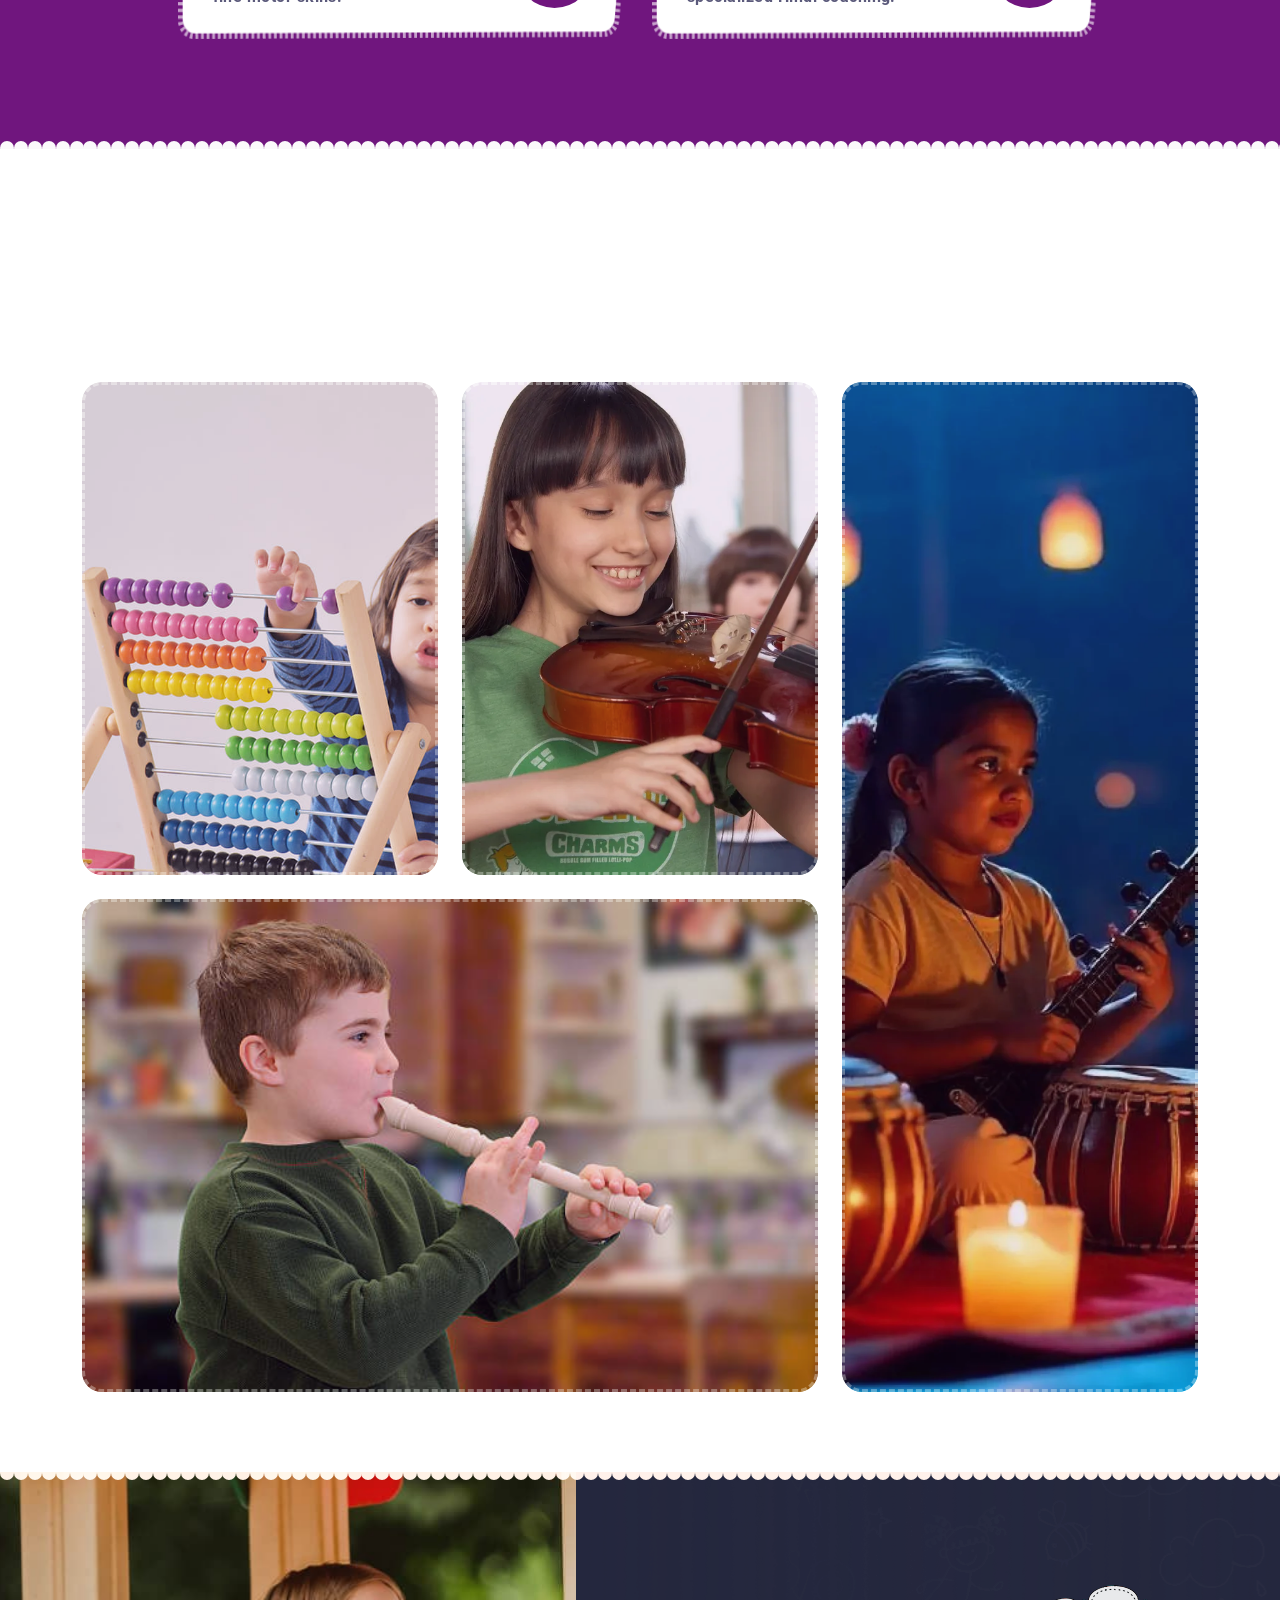
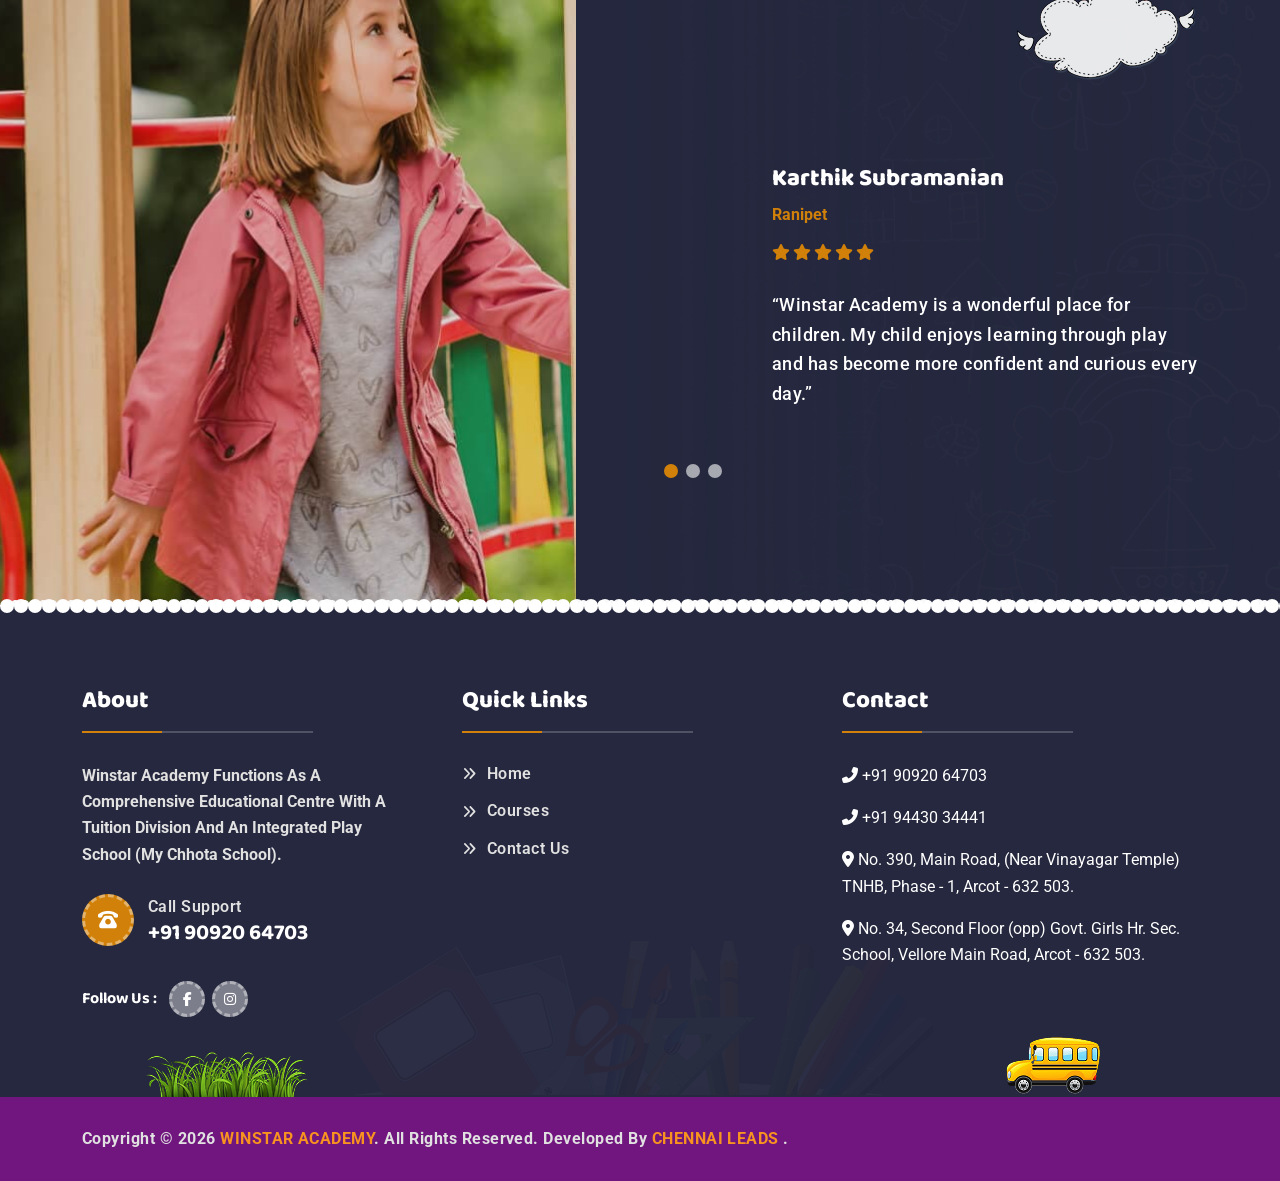
==== commit b3754256: "Update index.html" ====
--- a/index.html
+++ b/index.html
@@ -134,7 +134,7 @@
 
 .logo-text h1 span {
   display: block;        /* puts "Academy" below */
-  font-size: 18px;
+  font-size: 20px;
 }
 
 .sub-text {
@@ -640,7 +640,9 @@
     <img class="vs-session__bg" src="assets/img/elements/session-main-block.png" alt="" />
     
     <div class="vs-session__content">
-      <h3 class="vs-session__title">Summer Camp Start From April 1st Onwards</h3>
+     <h3 class="vs-session__title">
+  Summer Camp Starts April 1<sup>st</sup>
+</h3>
       <!-- <time class="vs-session__time" datetime="08:00">Expert tuition for LKG to 12th Grade (CBSE/State Board).</time> -->
     </div>
 
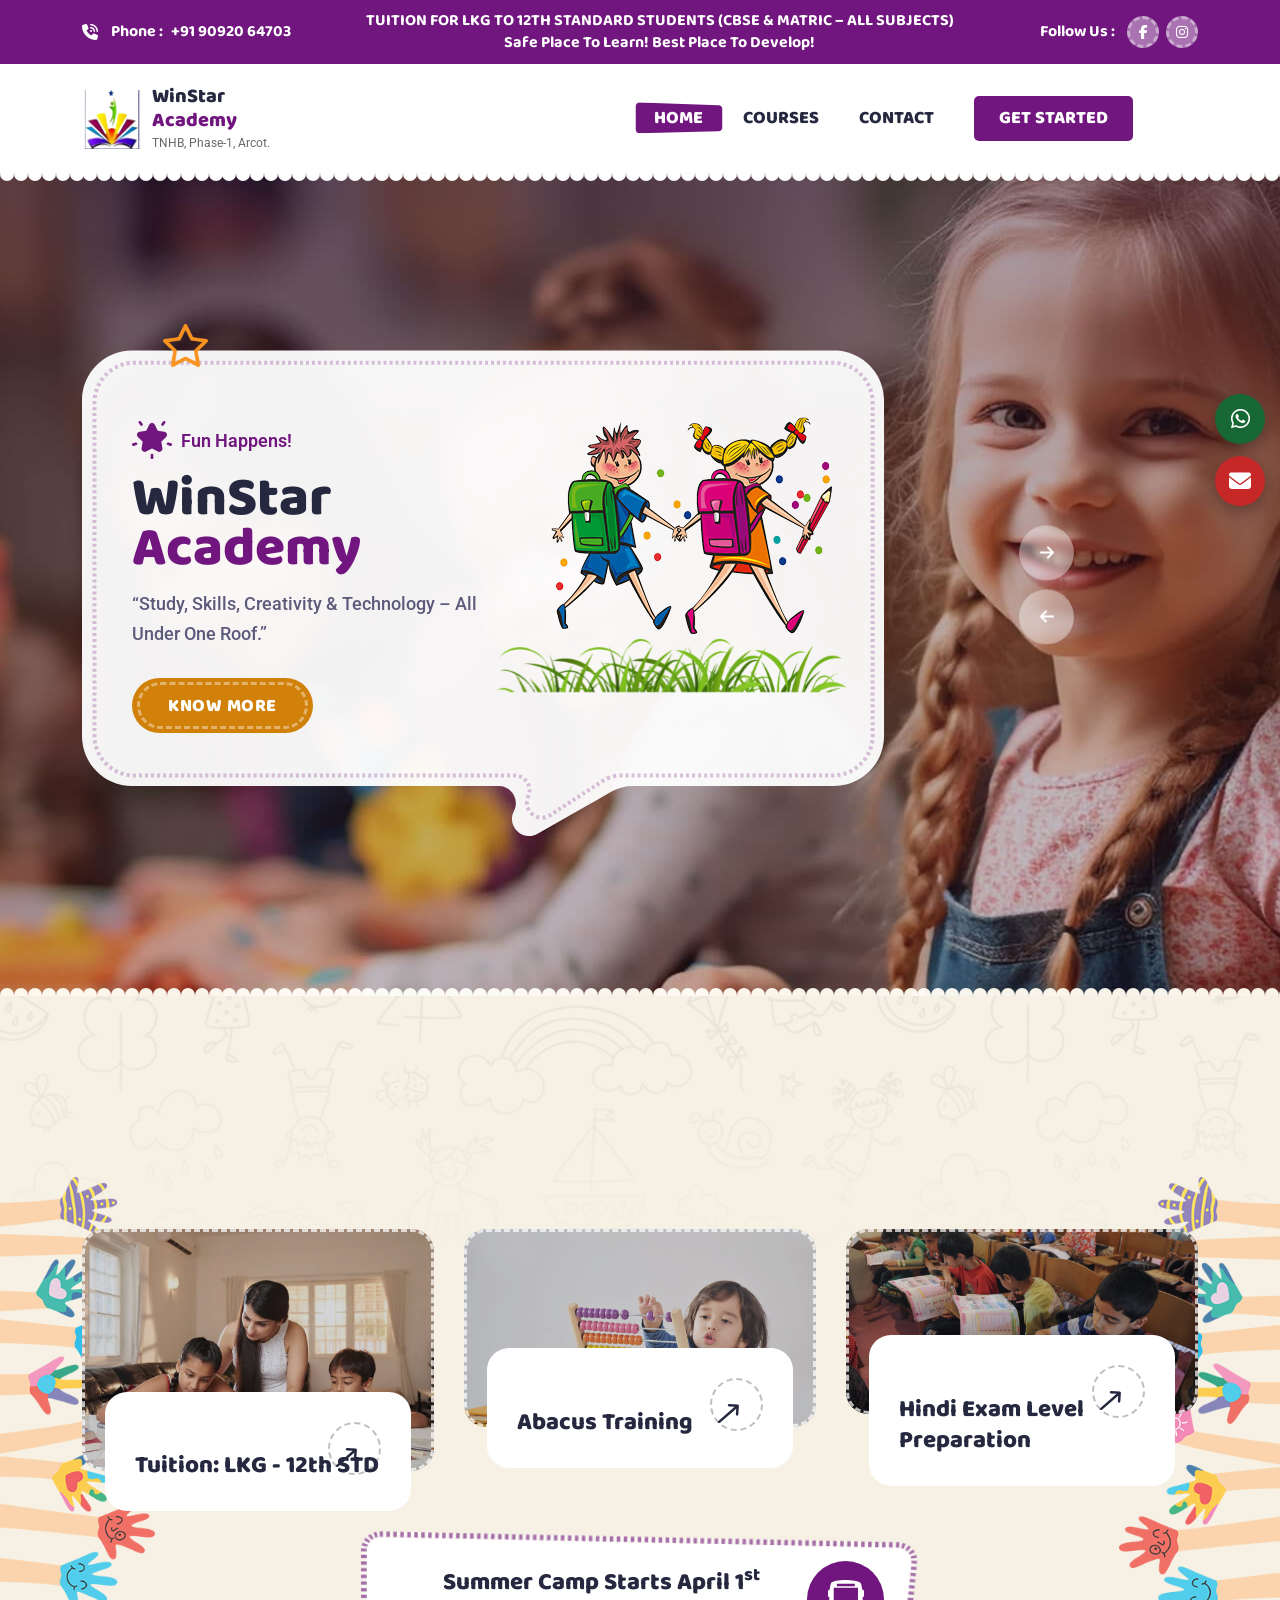
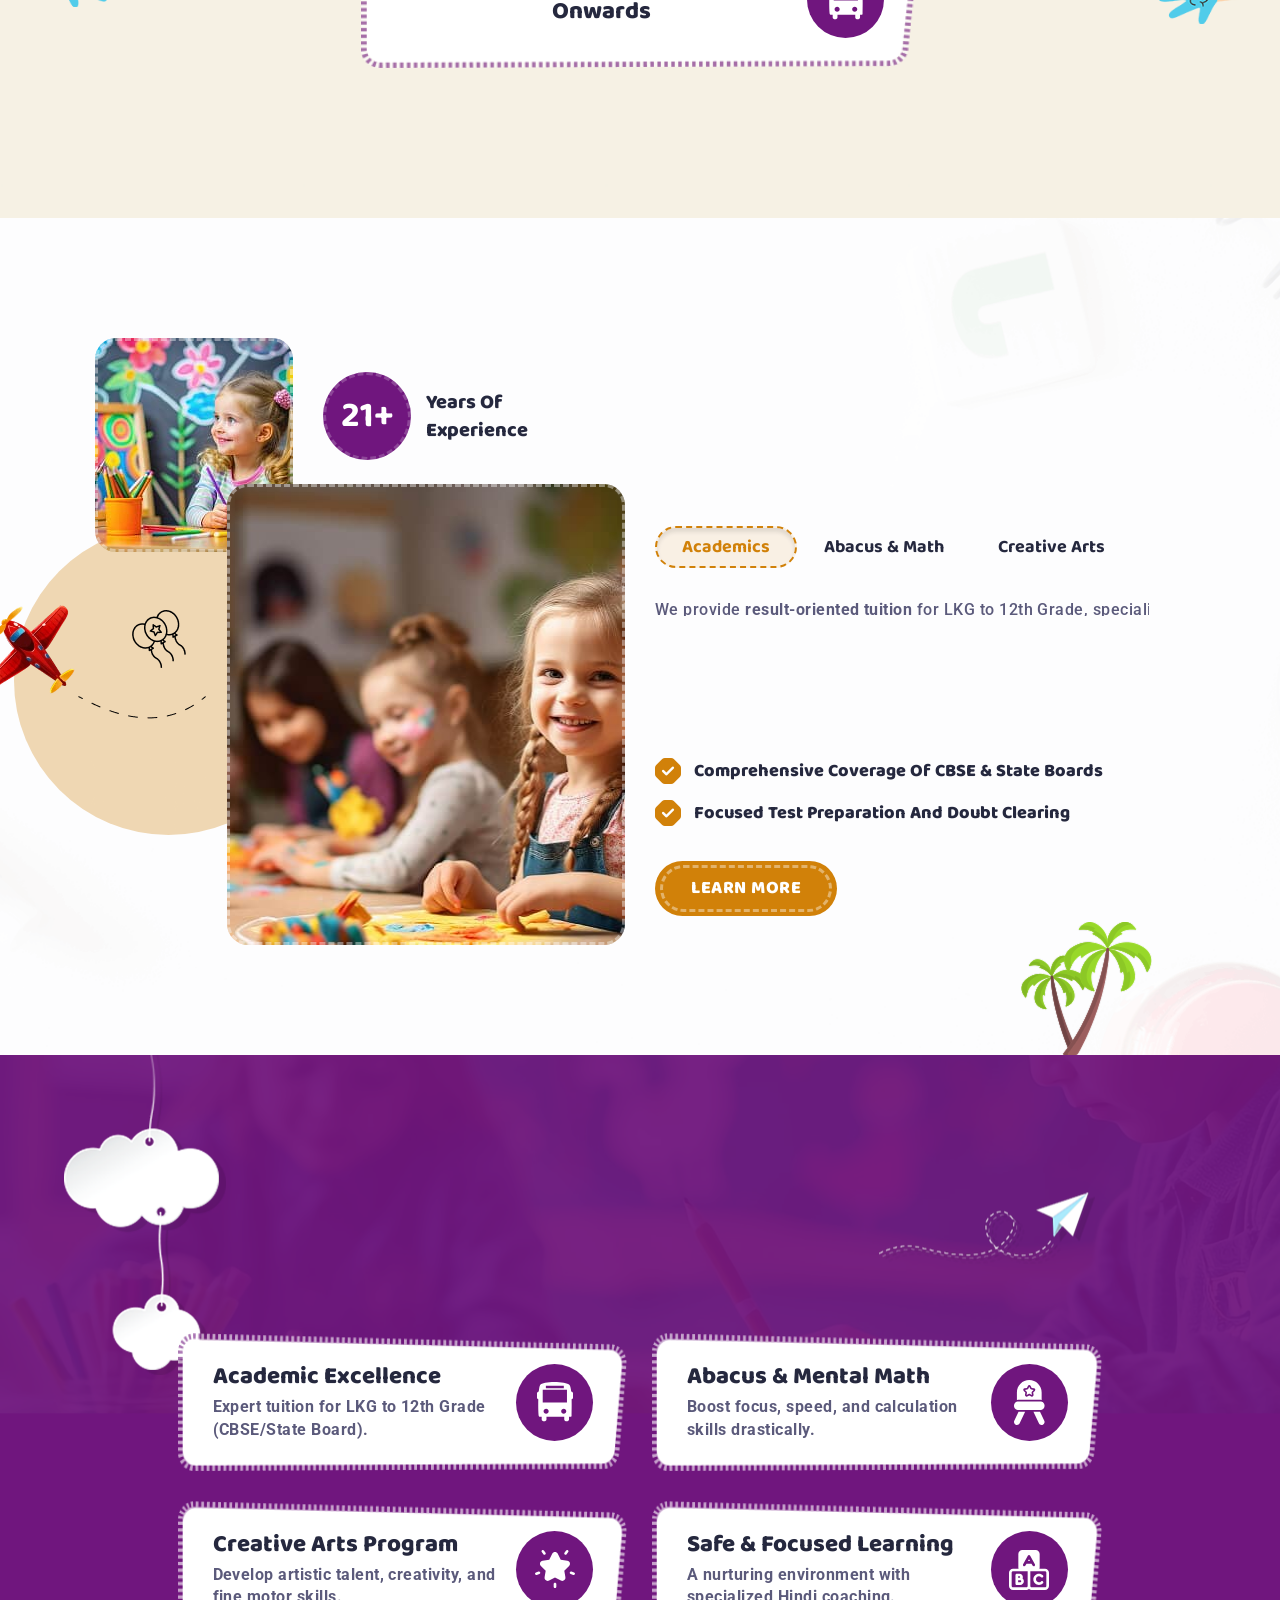
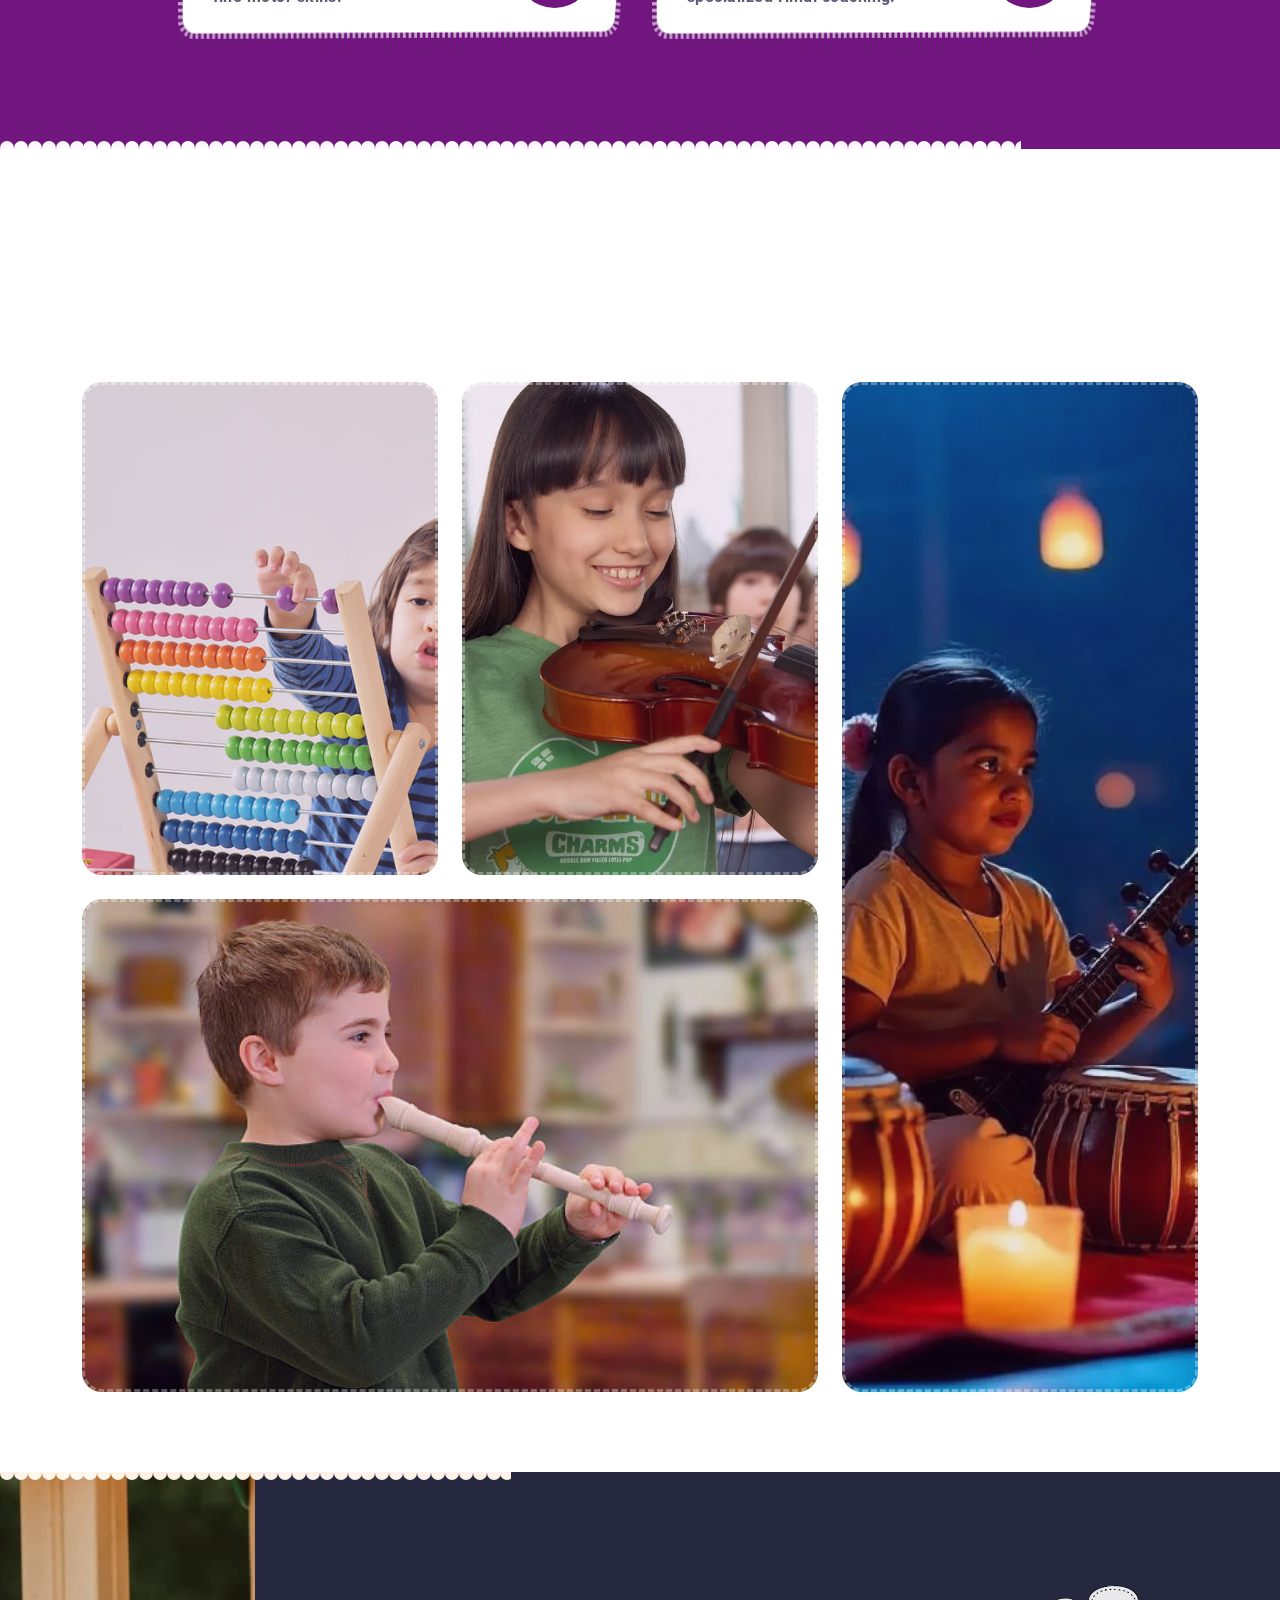
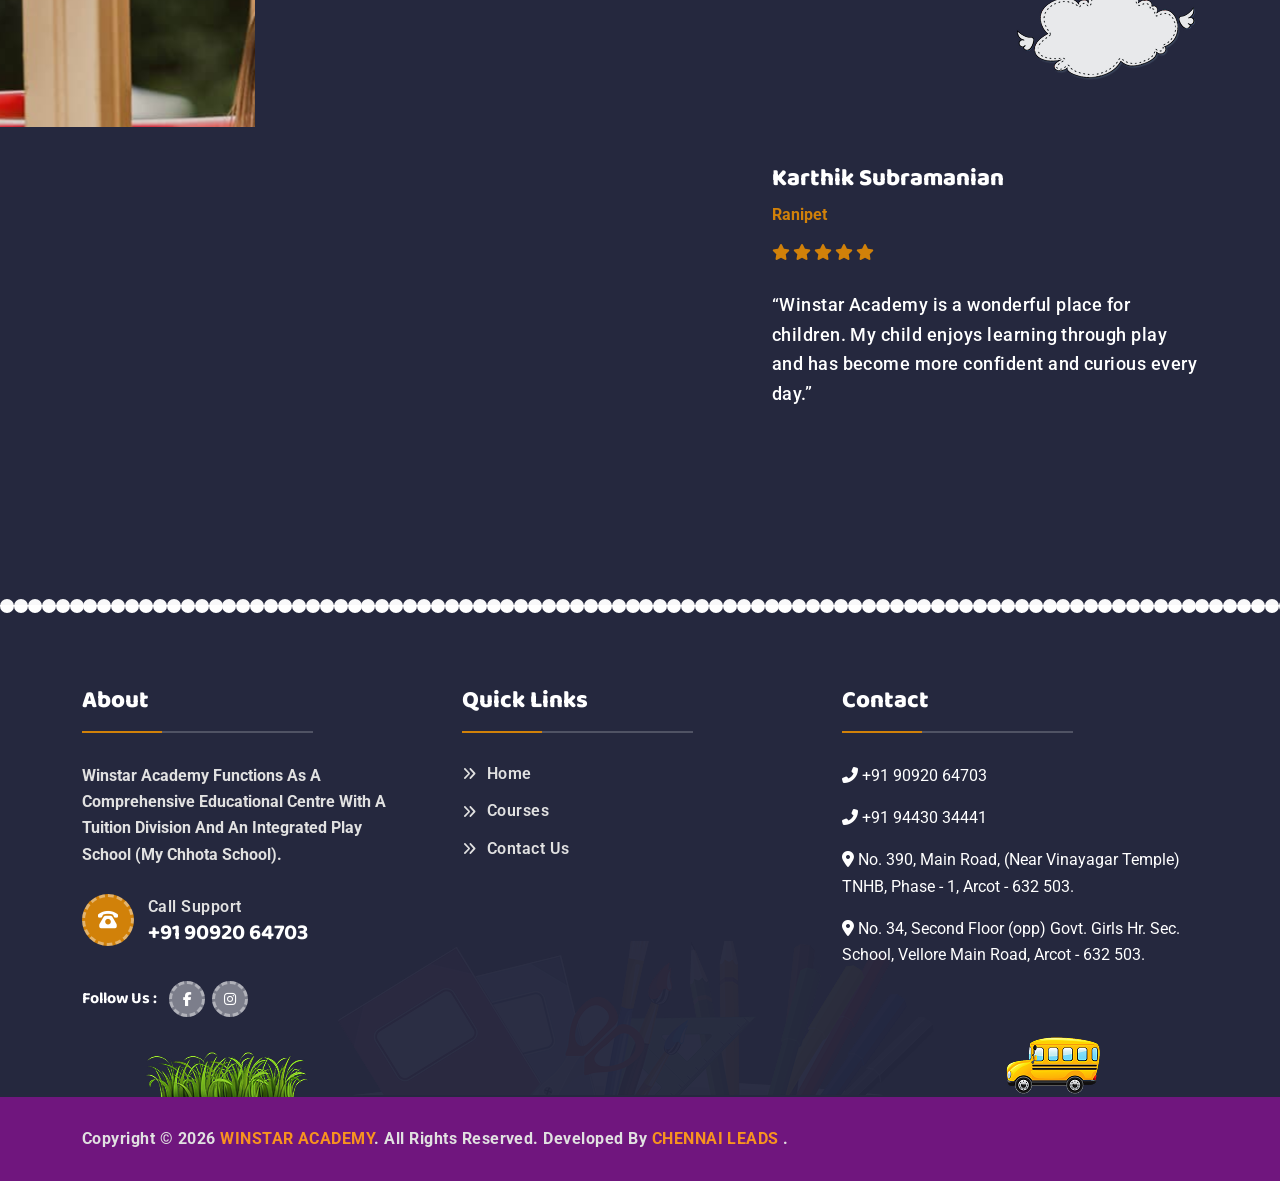
==== commit 36bba25c: "Update index.html" ====
--- a/index.html
+++ b/index.html
@@ -641,7 +641,7 @@
     
     <div class="vs-session__content">
      <h3 class="vs-session__title">
-  Summer Camp Starts April 1<sup>st</sup>
+  Summer Camp Starts April 1<sup>st</sup> Onwards
 </h3>
       <!-- <time class="vs-session__time" datetime="08:00">Expert tuition for LKG to 12th Grade (CBSE/State Board).</time> -->
     </div>
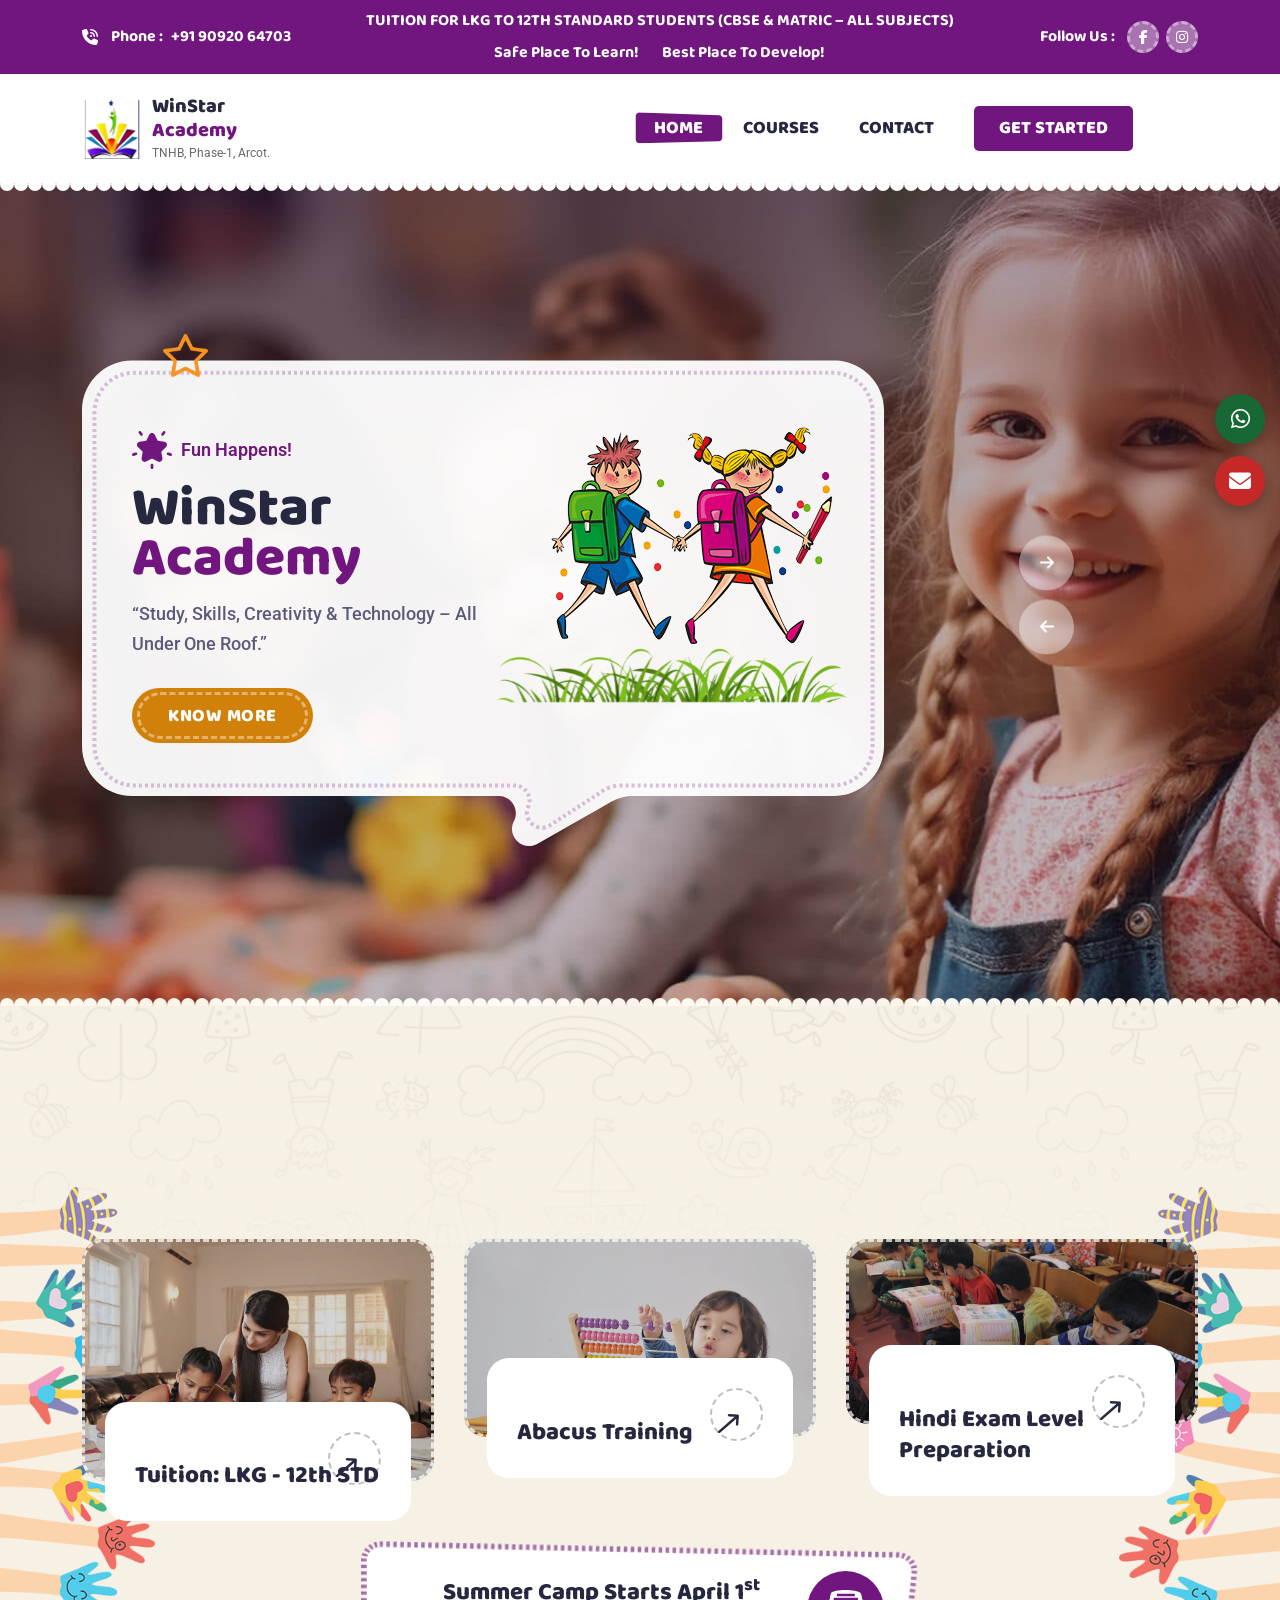
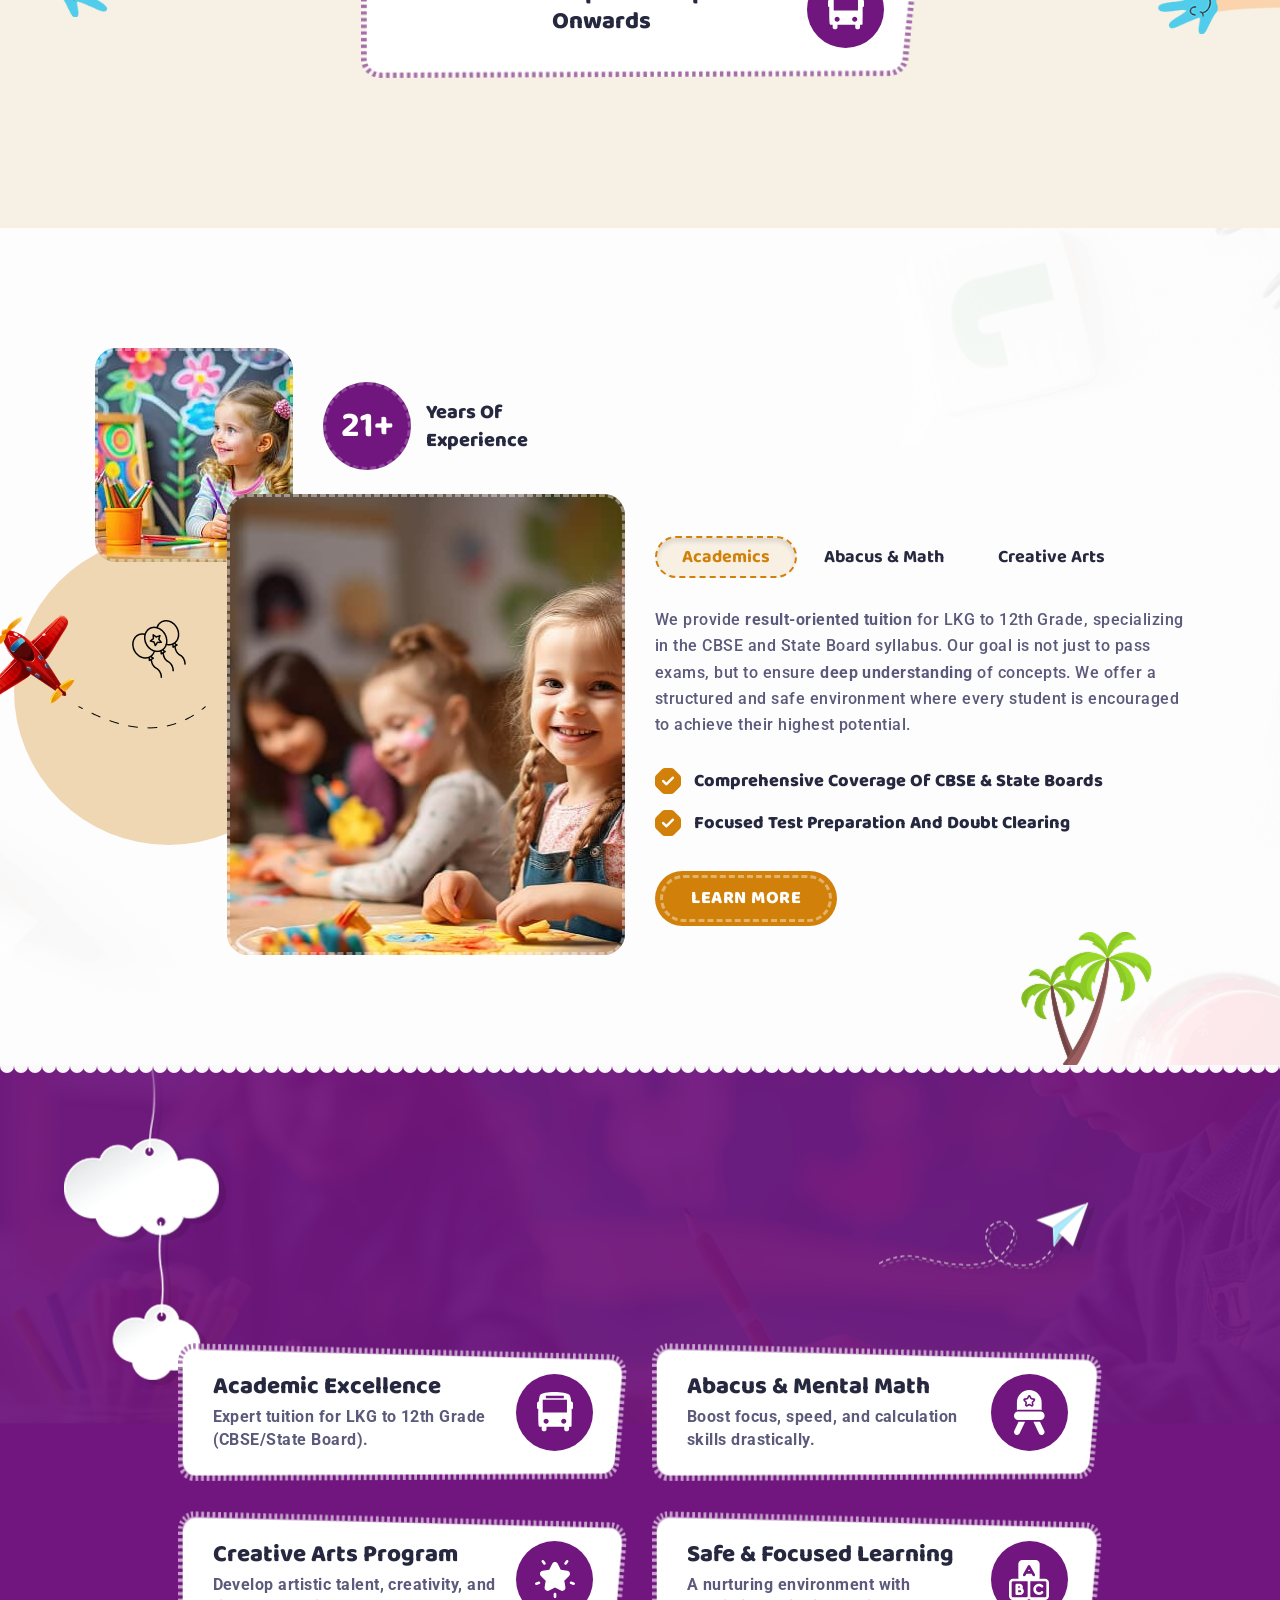
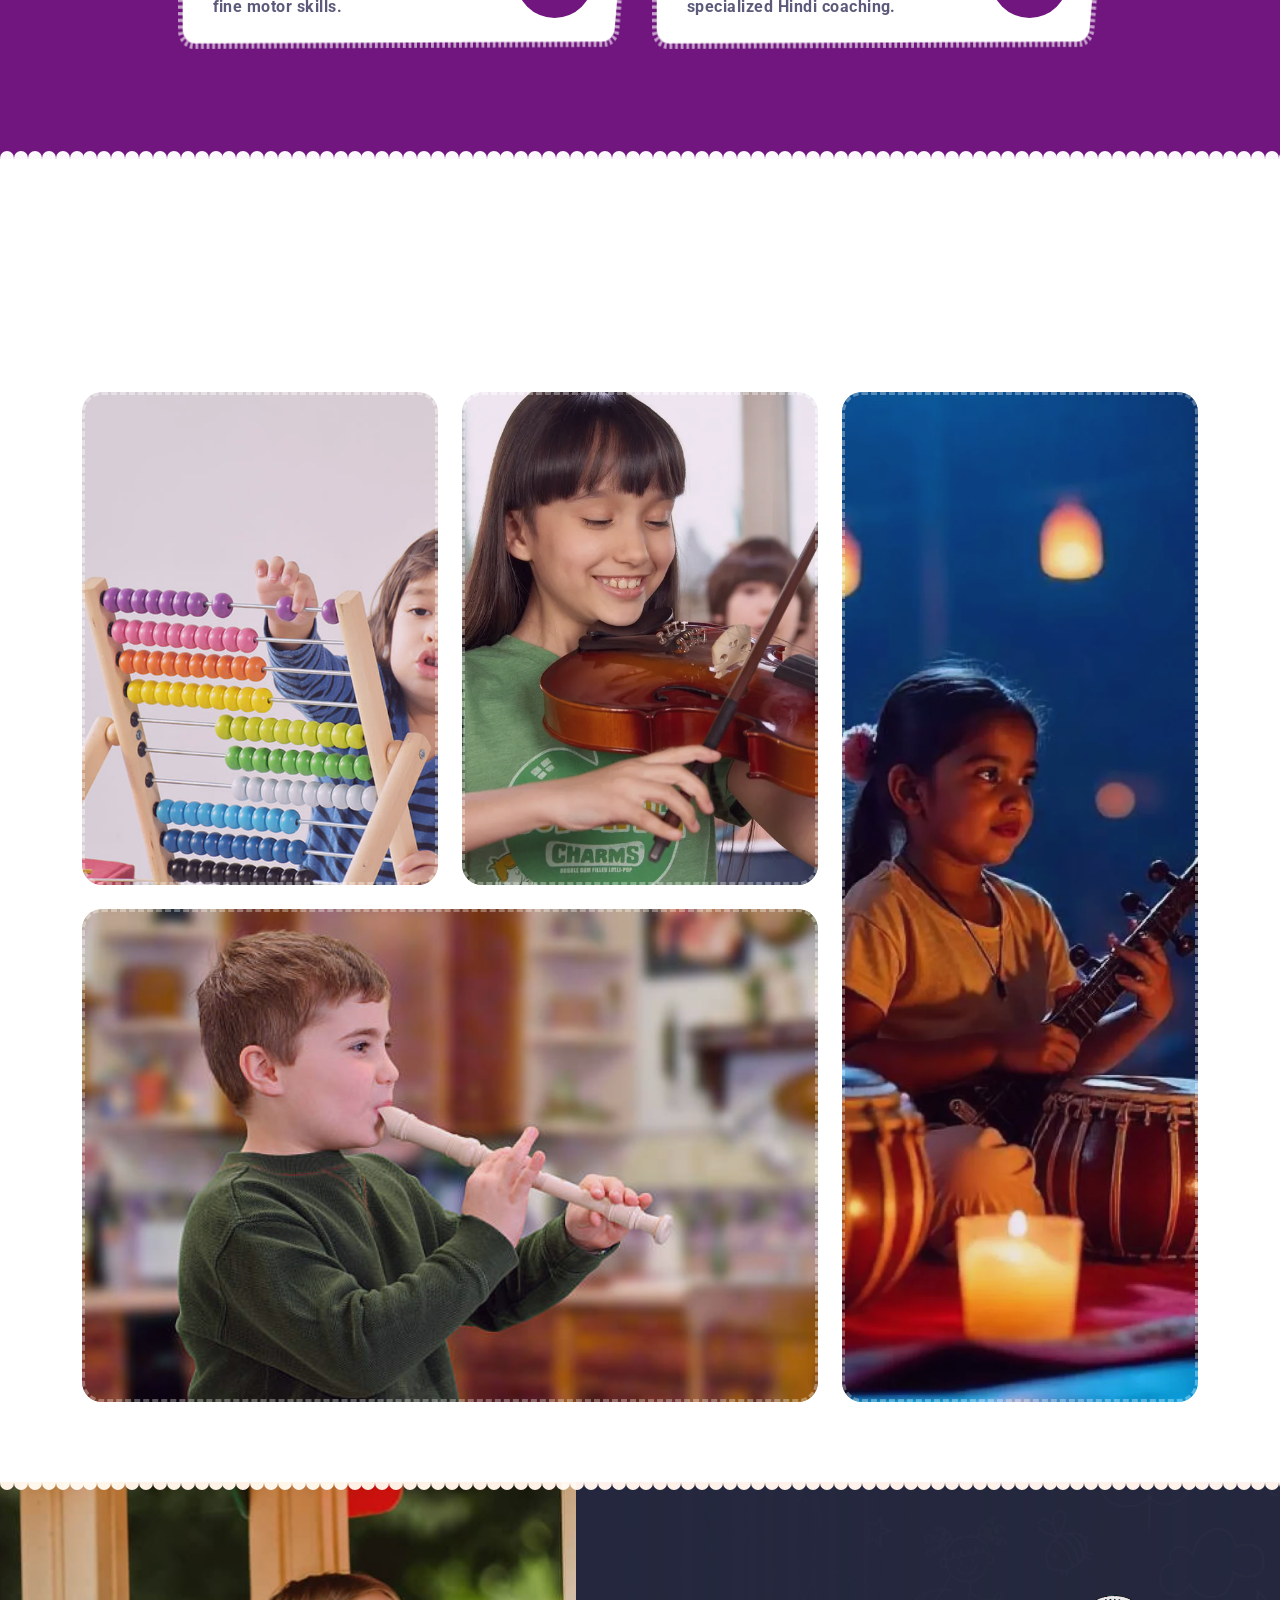
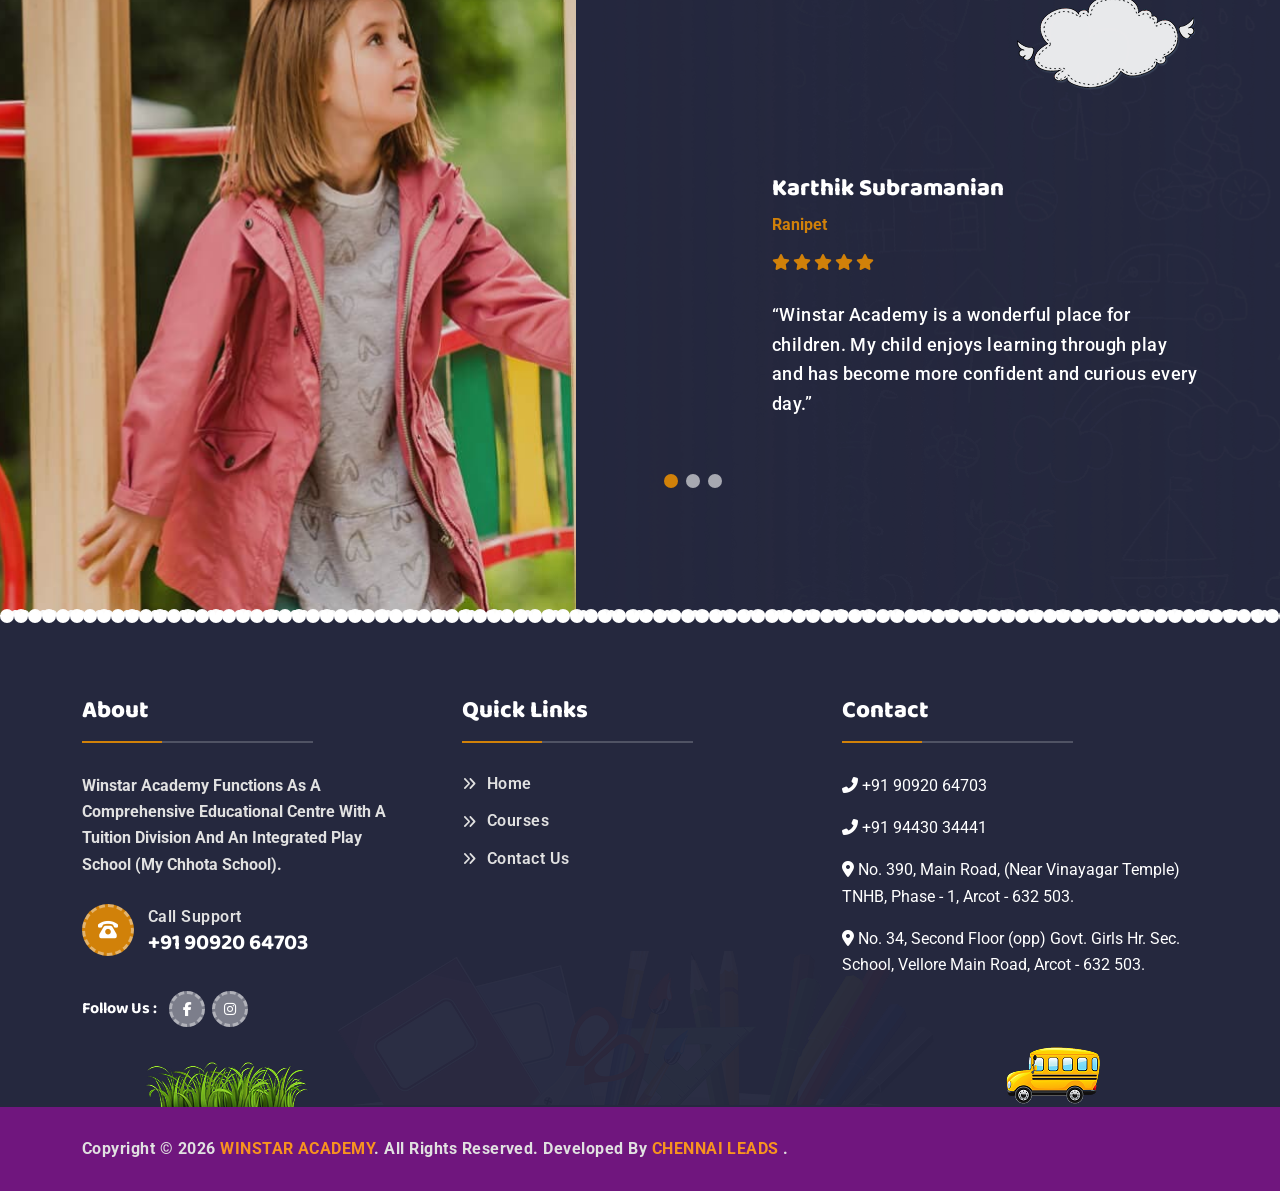
==== commit 1061c94e: "Update index.html" ====
--- a/index.html
+++ b/index.html
@@ -263,10 +263,14 @@
           </div>
 			 <div class="col-lg-auto">
             <div class="social-style">
-                <span class="social-style__label" style="display:block; text-align:center;">
+               <span class="social-style__label" style="display:block; text-align:center;">
   TUITION FOR LKG TO 12TH STANDARD STUDENTS
   (CBSE & MATRIC – ALL SUBJECTS)<br/>
-  Safe Place To Learn! Best Place To Develop!
+
+  <span style="display:block; margin-top:10px;">
+    <span style="margin-right:20px;">Safe Place To Learn!</span>
+    Best Place To Develop!
+  </span>
 </span>
              
        
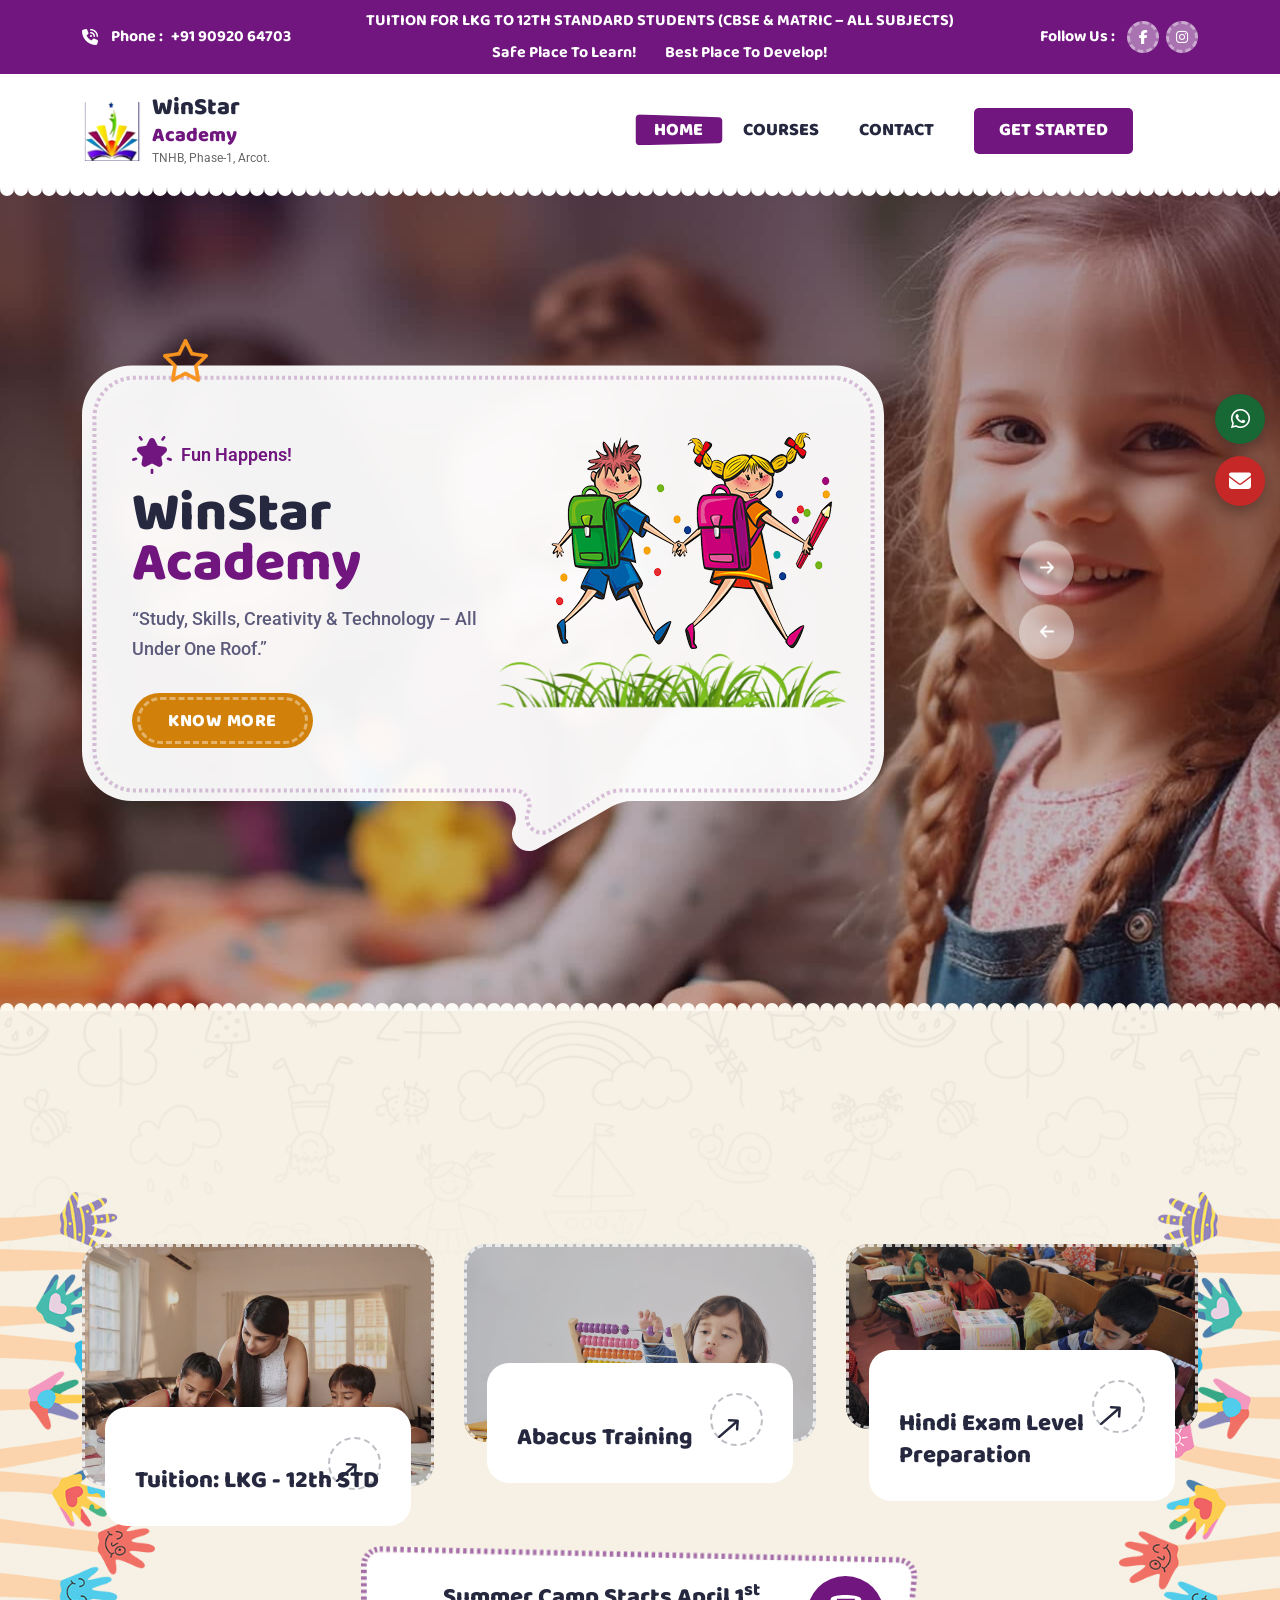
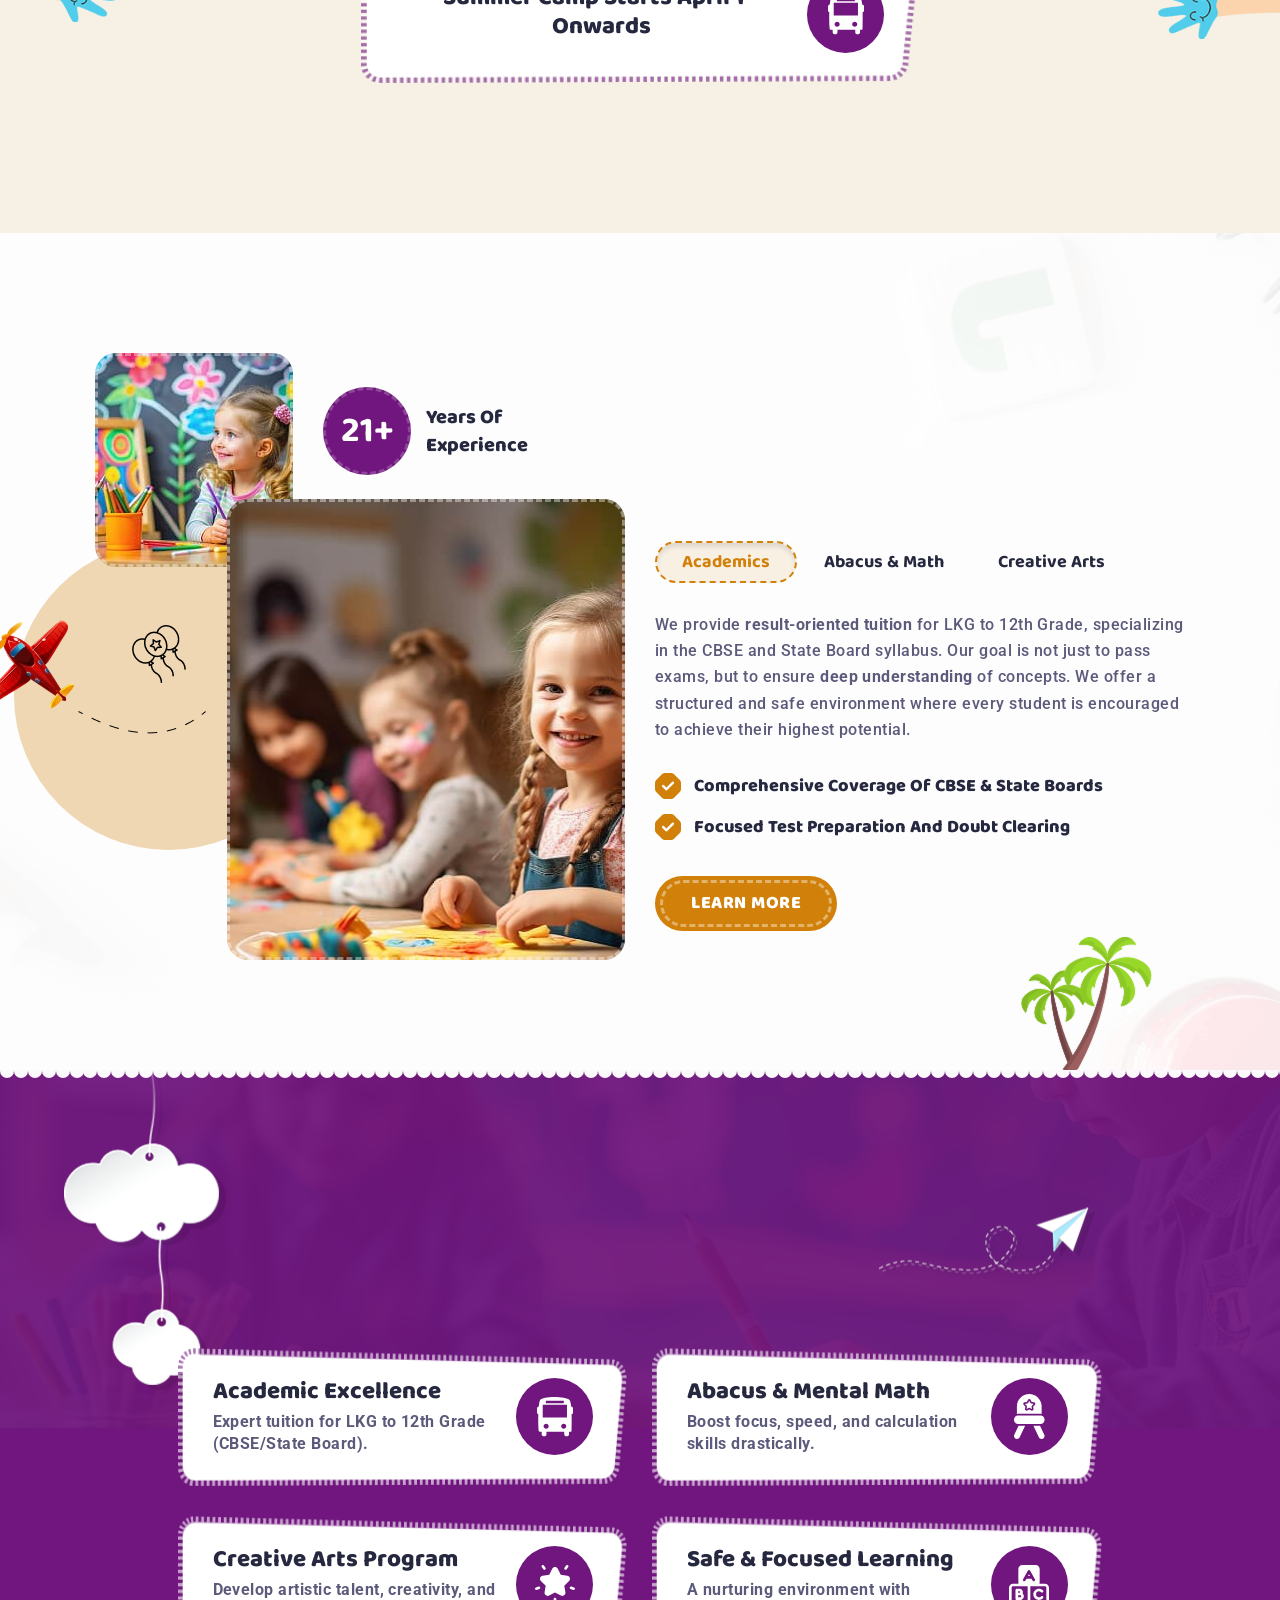
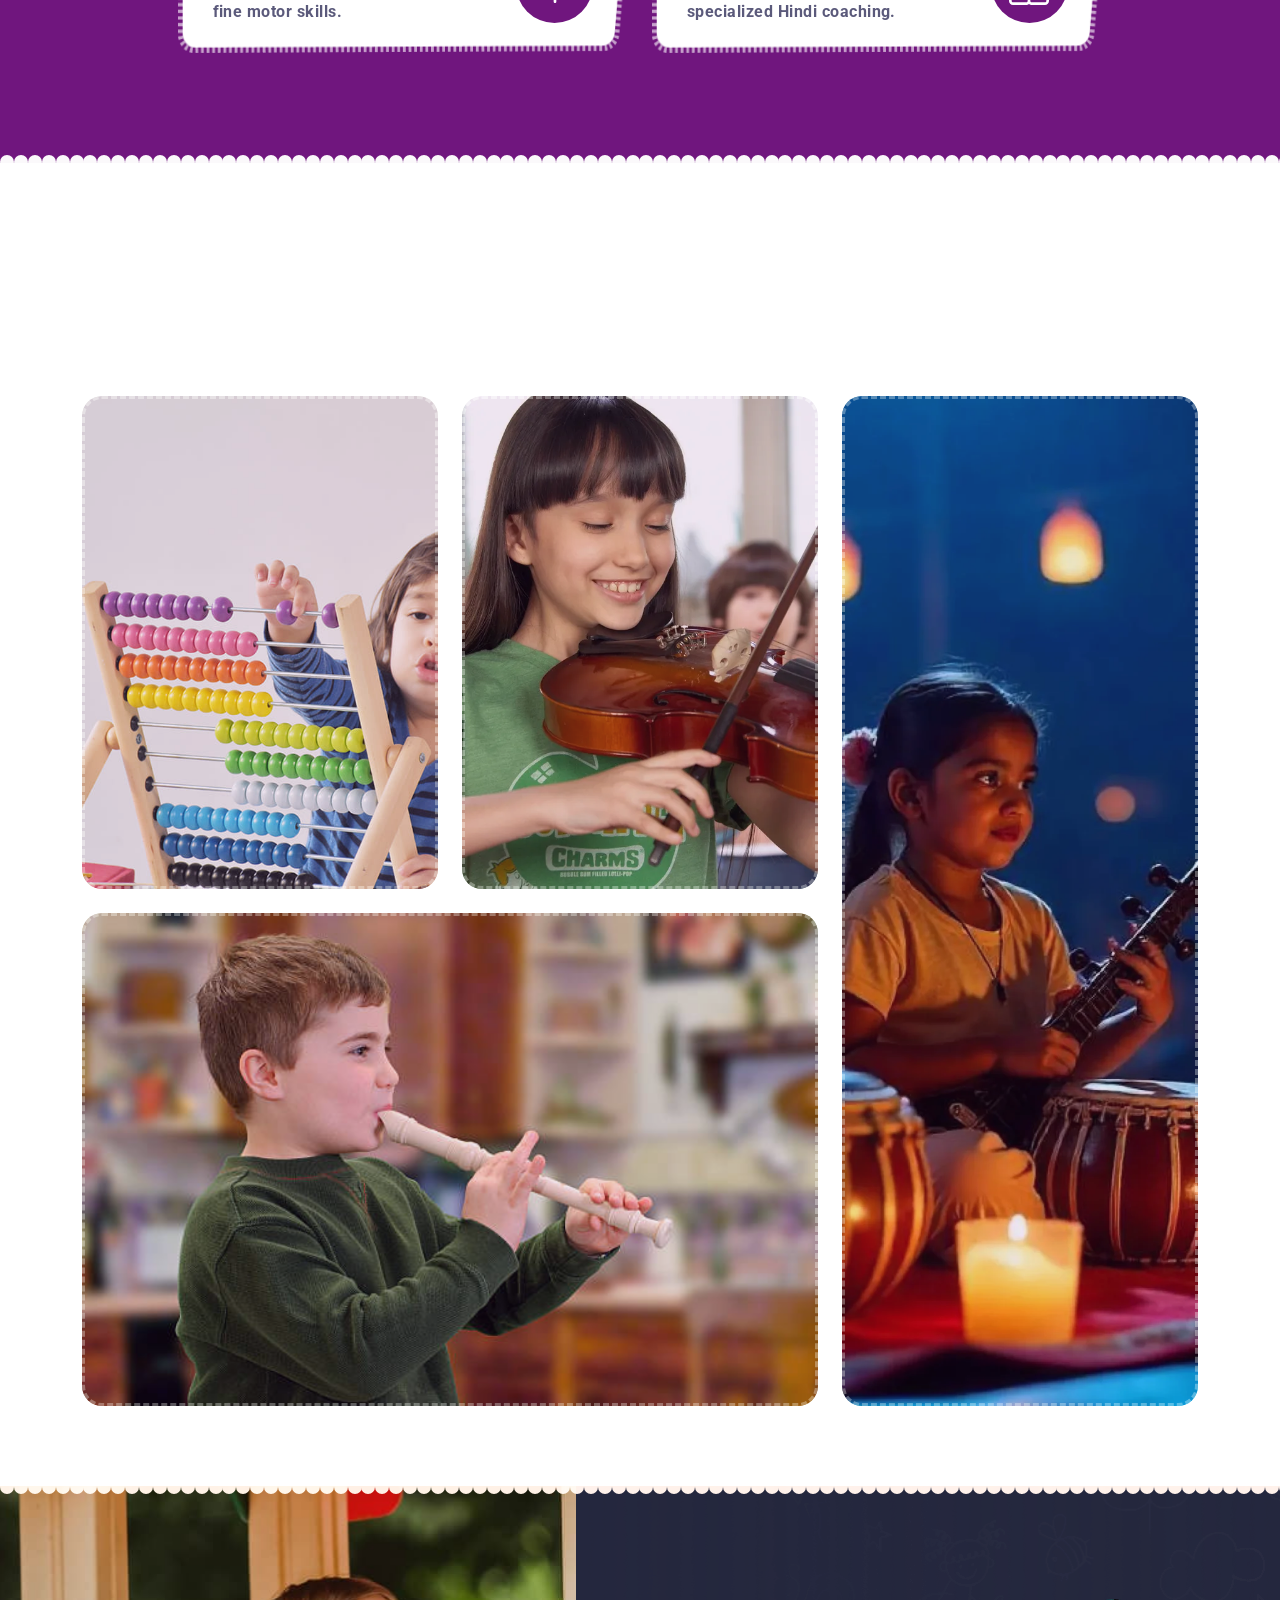
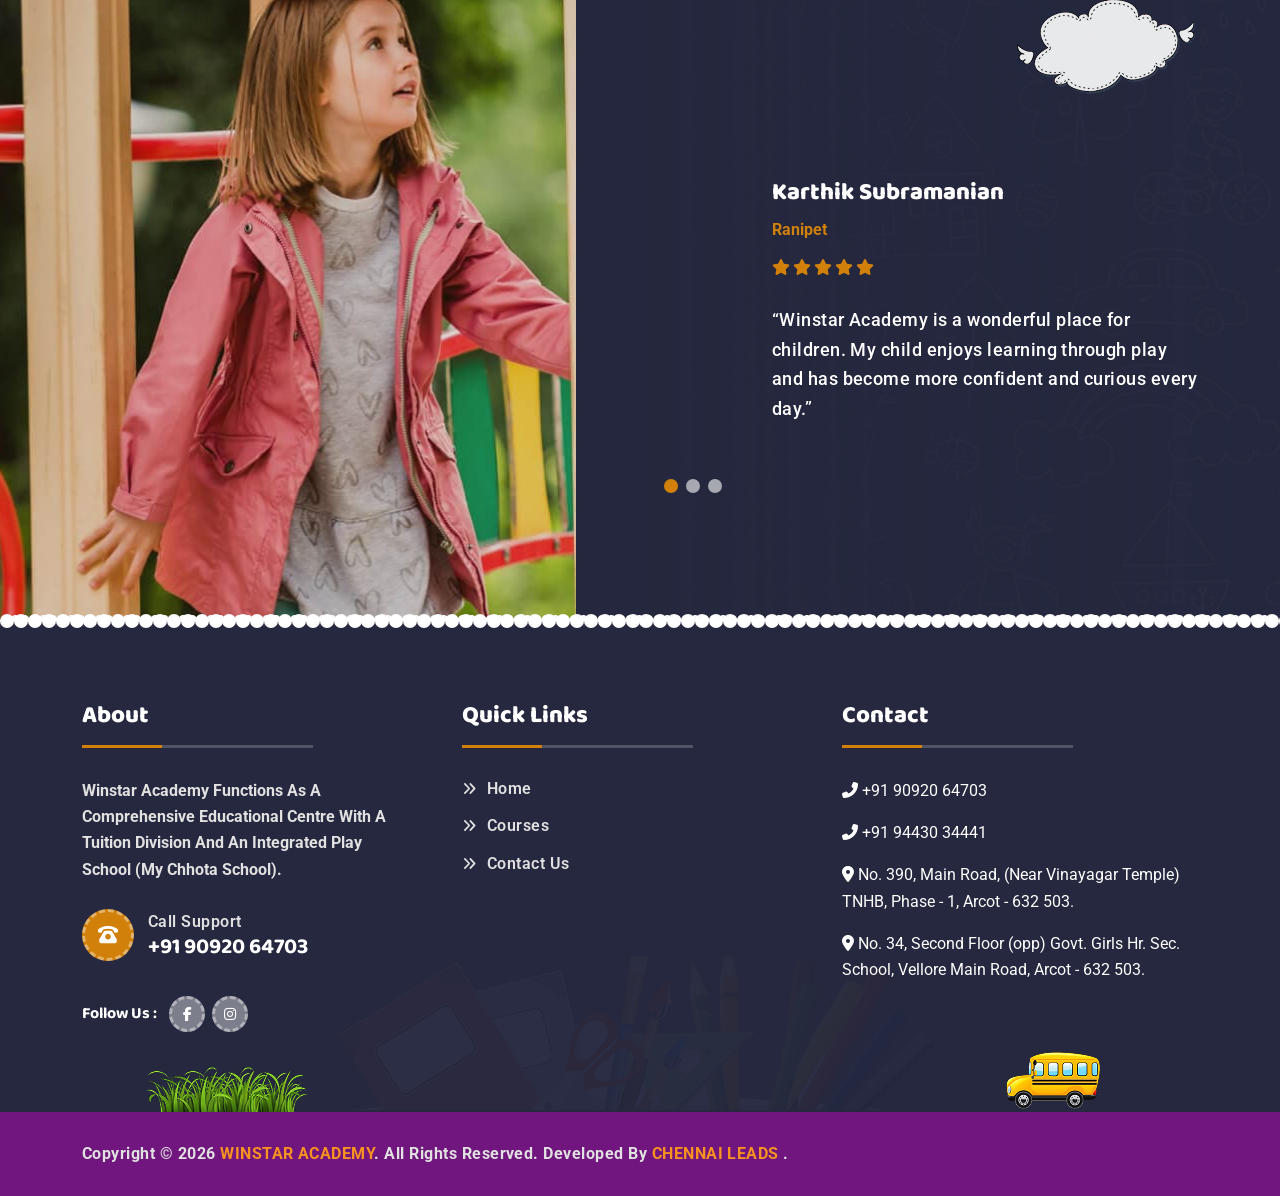
==== commit 156909c7: "Update index.html" ====
--- a/index.html
+++ b/index.html
@@ -127,7 +127,7 @@
 }
 
 .logo-text h1 {
-  font-size: 20px;       /* slightly smaller */
+  font-size: 24px;       /* slightly smaller */
   margin: 0;
   line-height: 1.2;
 }
@@ -268,7 +268,7 @@
   (CBSE & MATRIC – ALL SUBJECTS)<br/>
 
   <span style="display:block; margin-top:10px;">
-    <span style="margin-right:20px;">Safe Place To Learn!</span>
+    <span style="margin-right:25px;">Safe Place To Learn!</span>
     Best Place To Develop!
   </span>
 </span>
